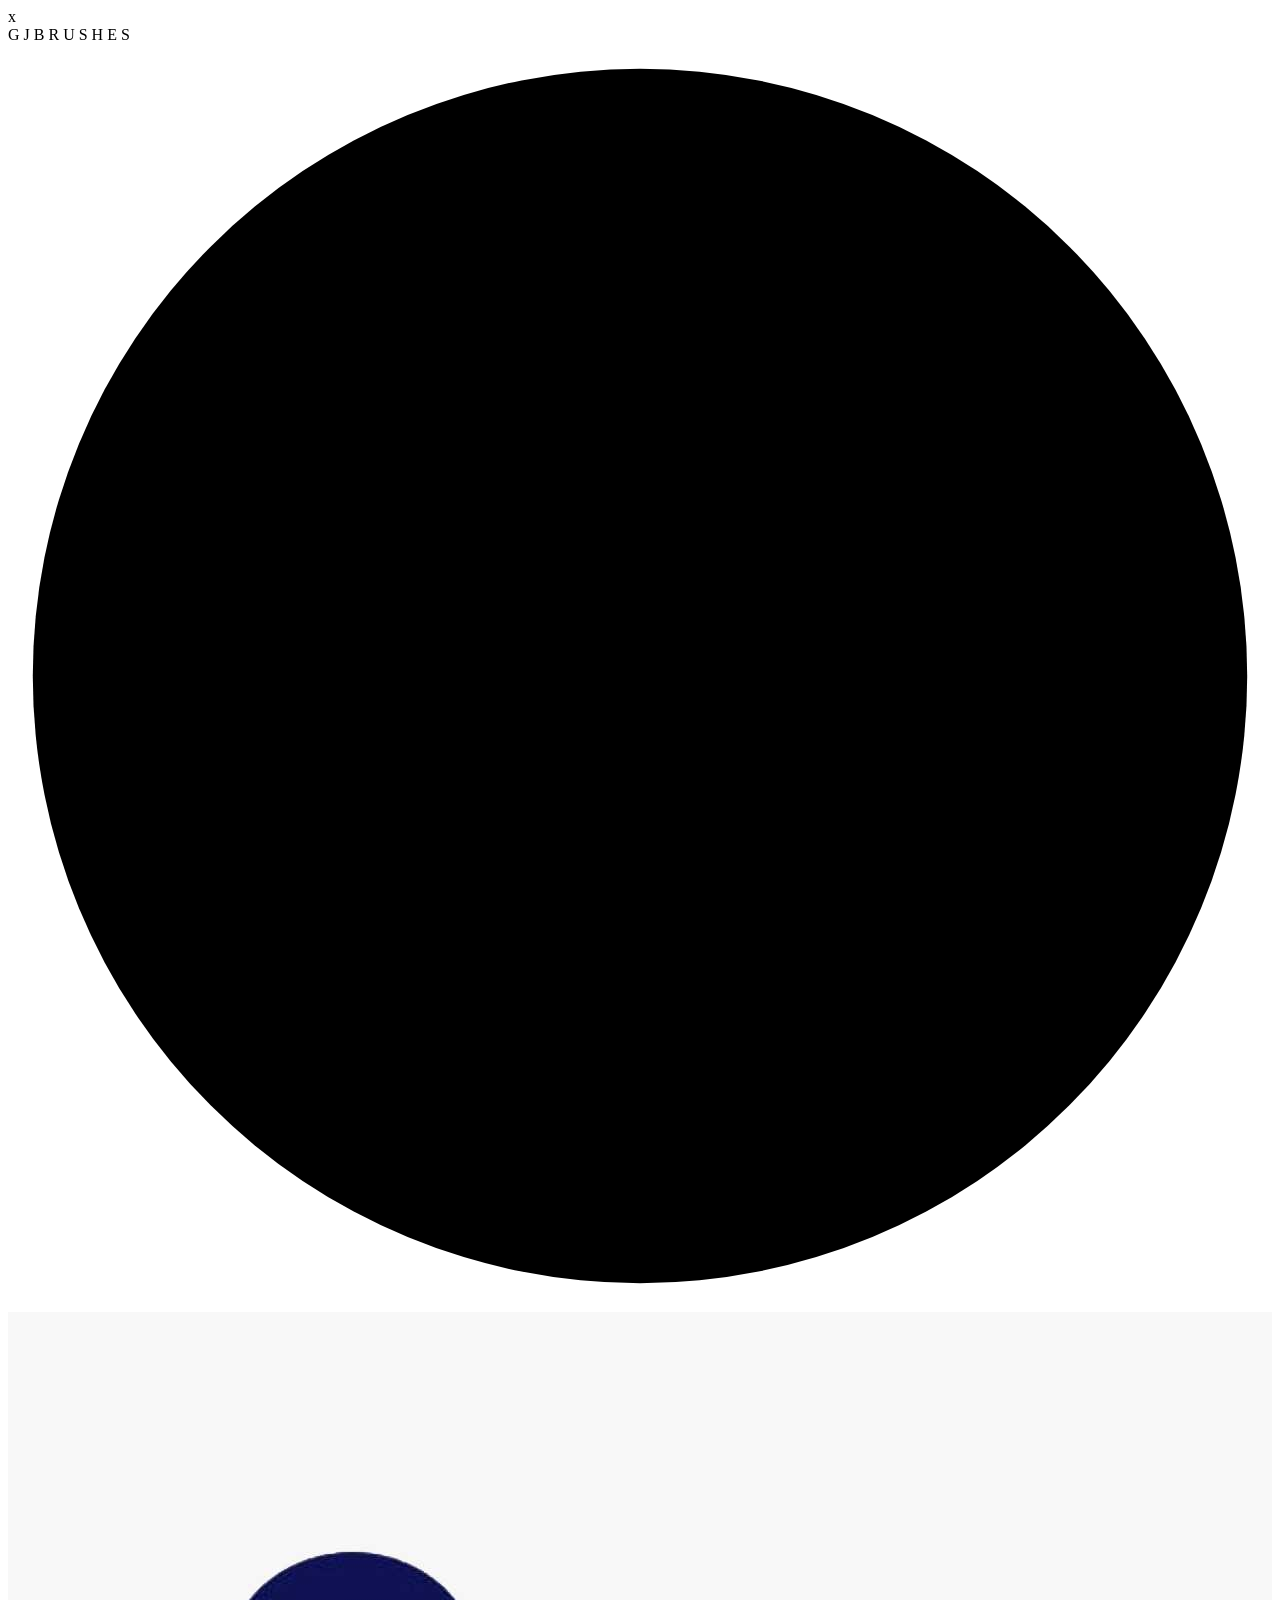
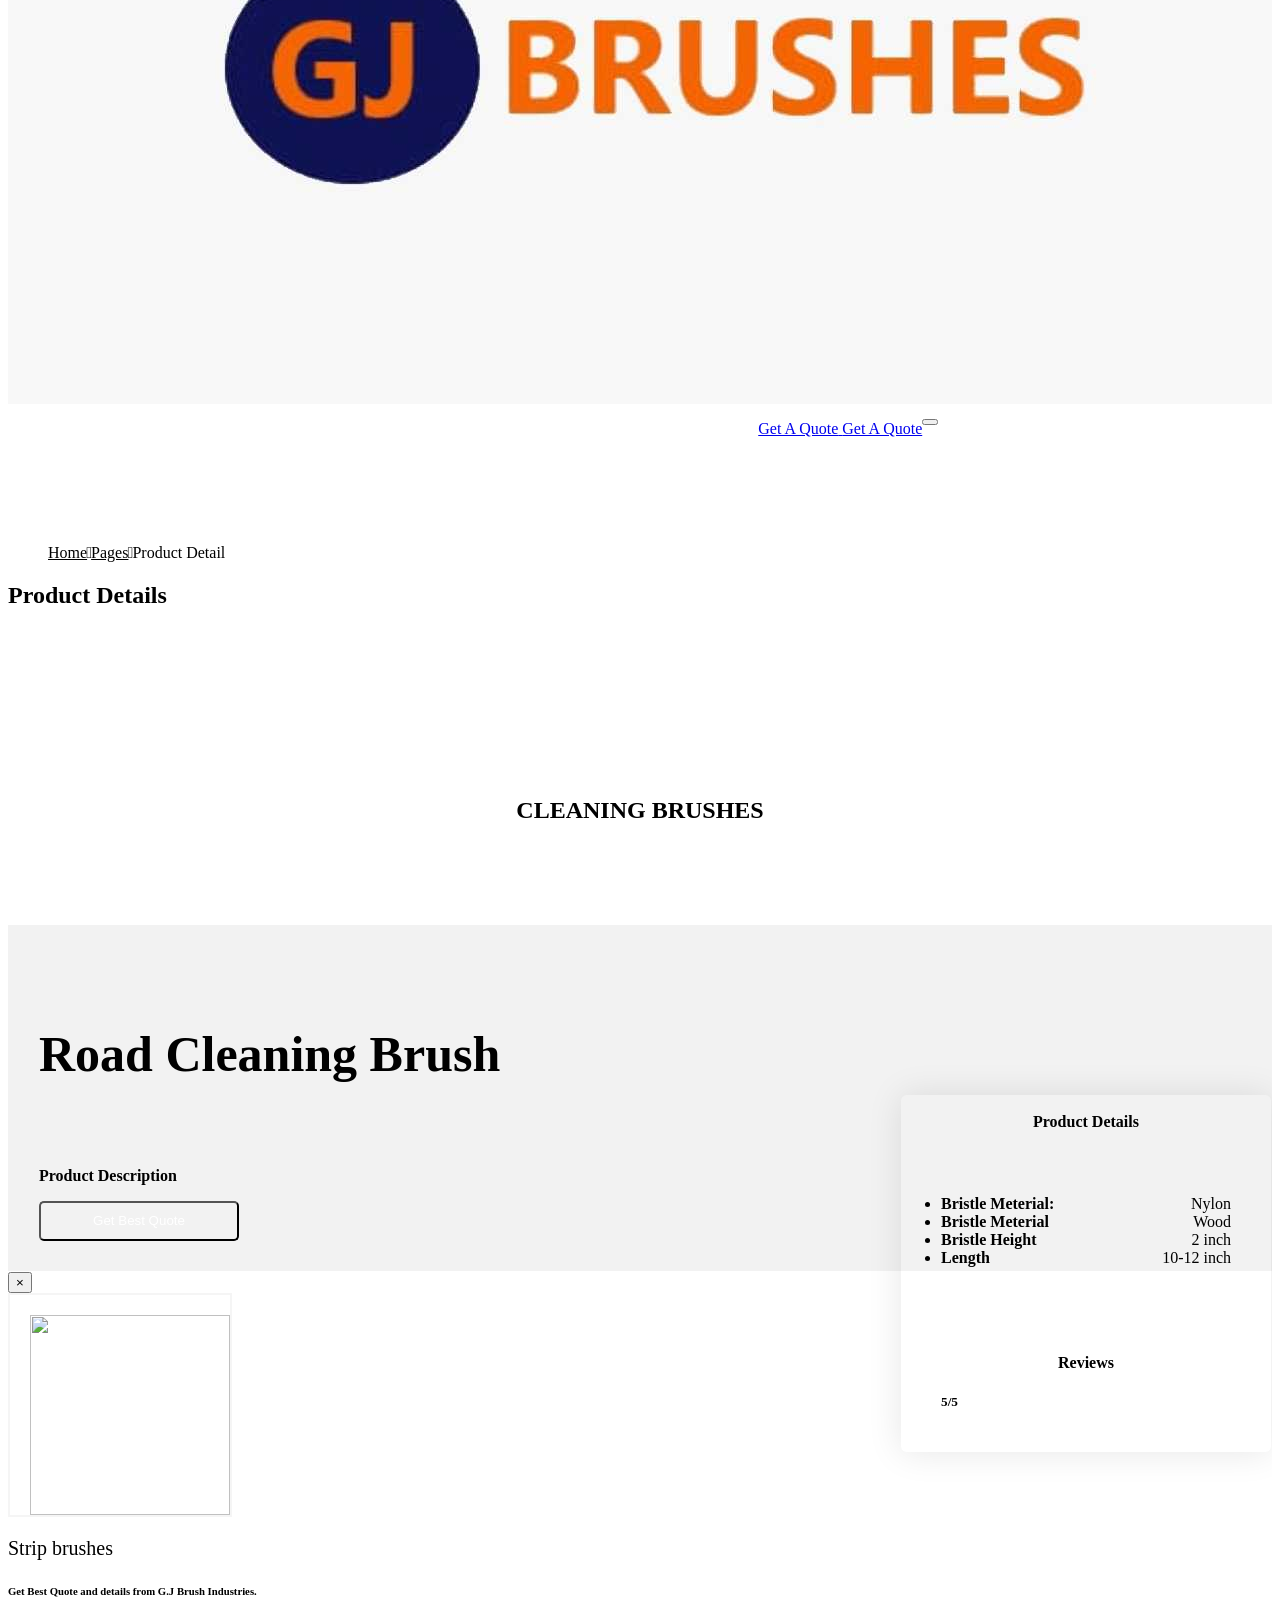
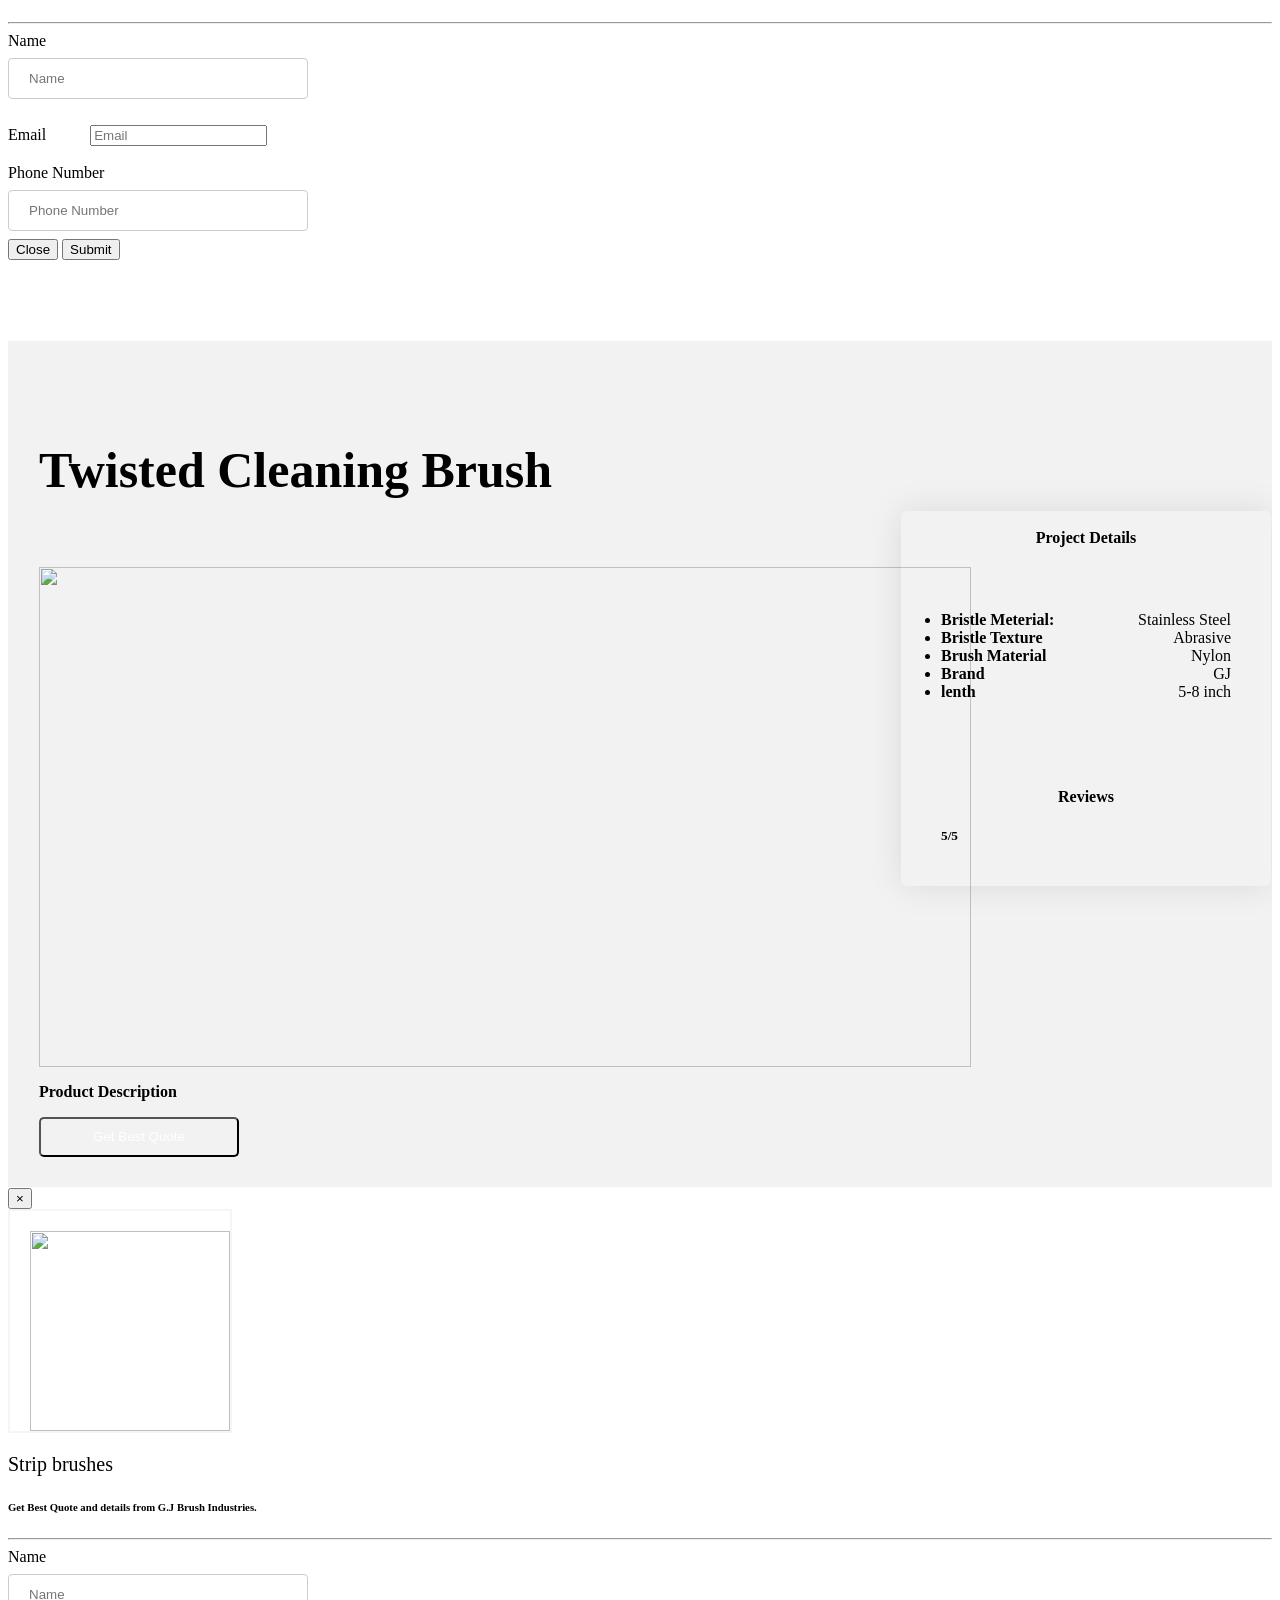
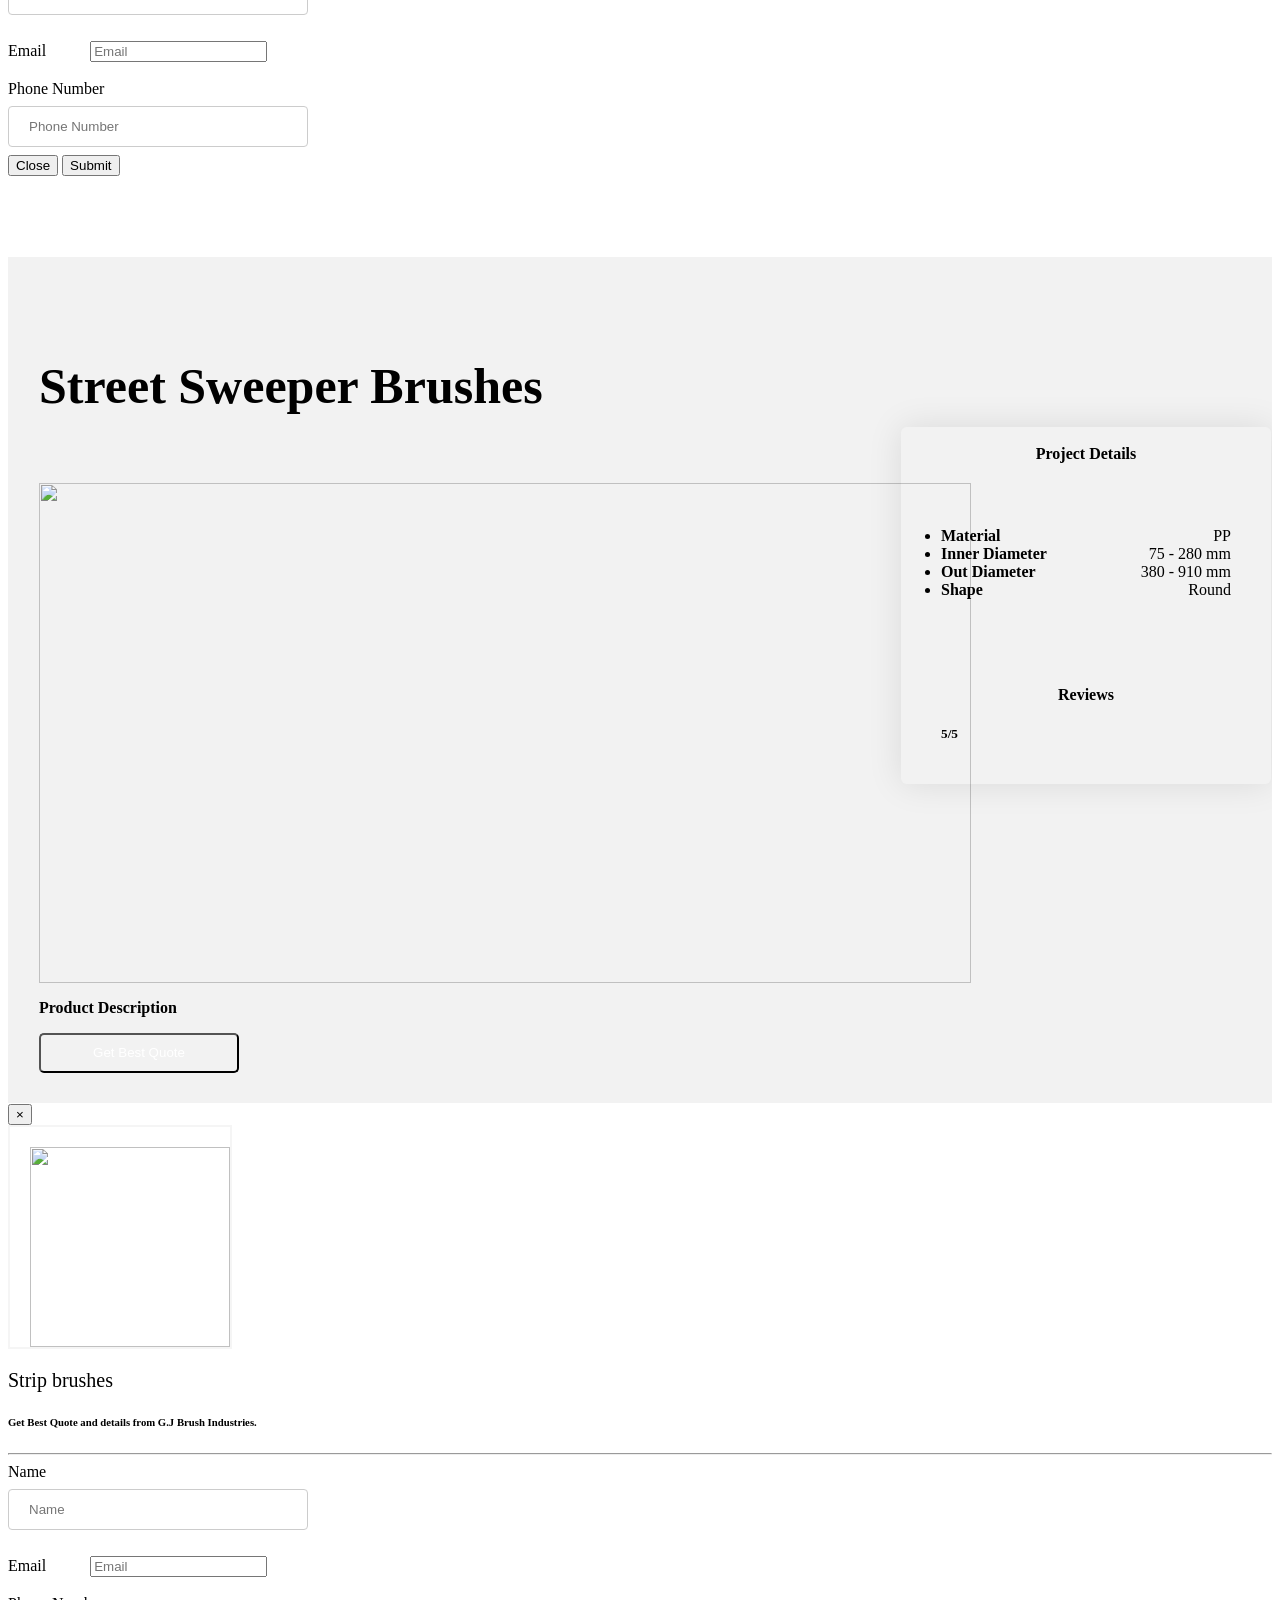
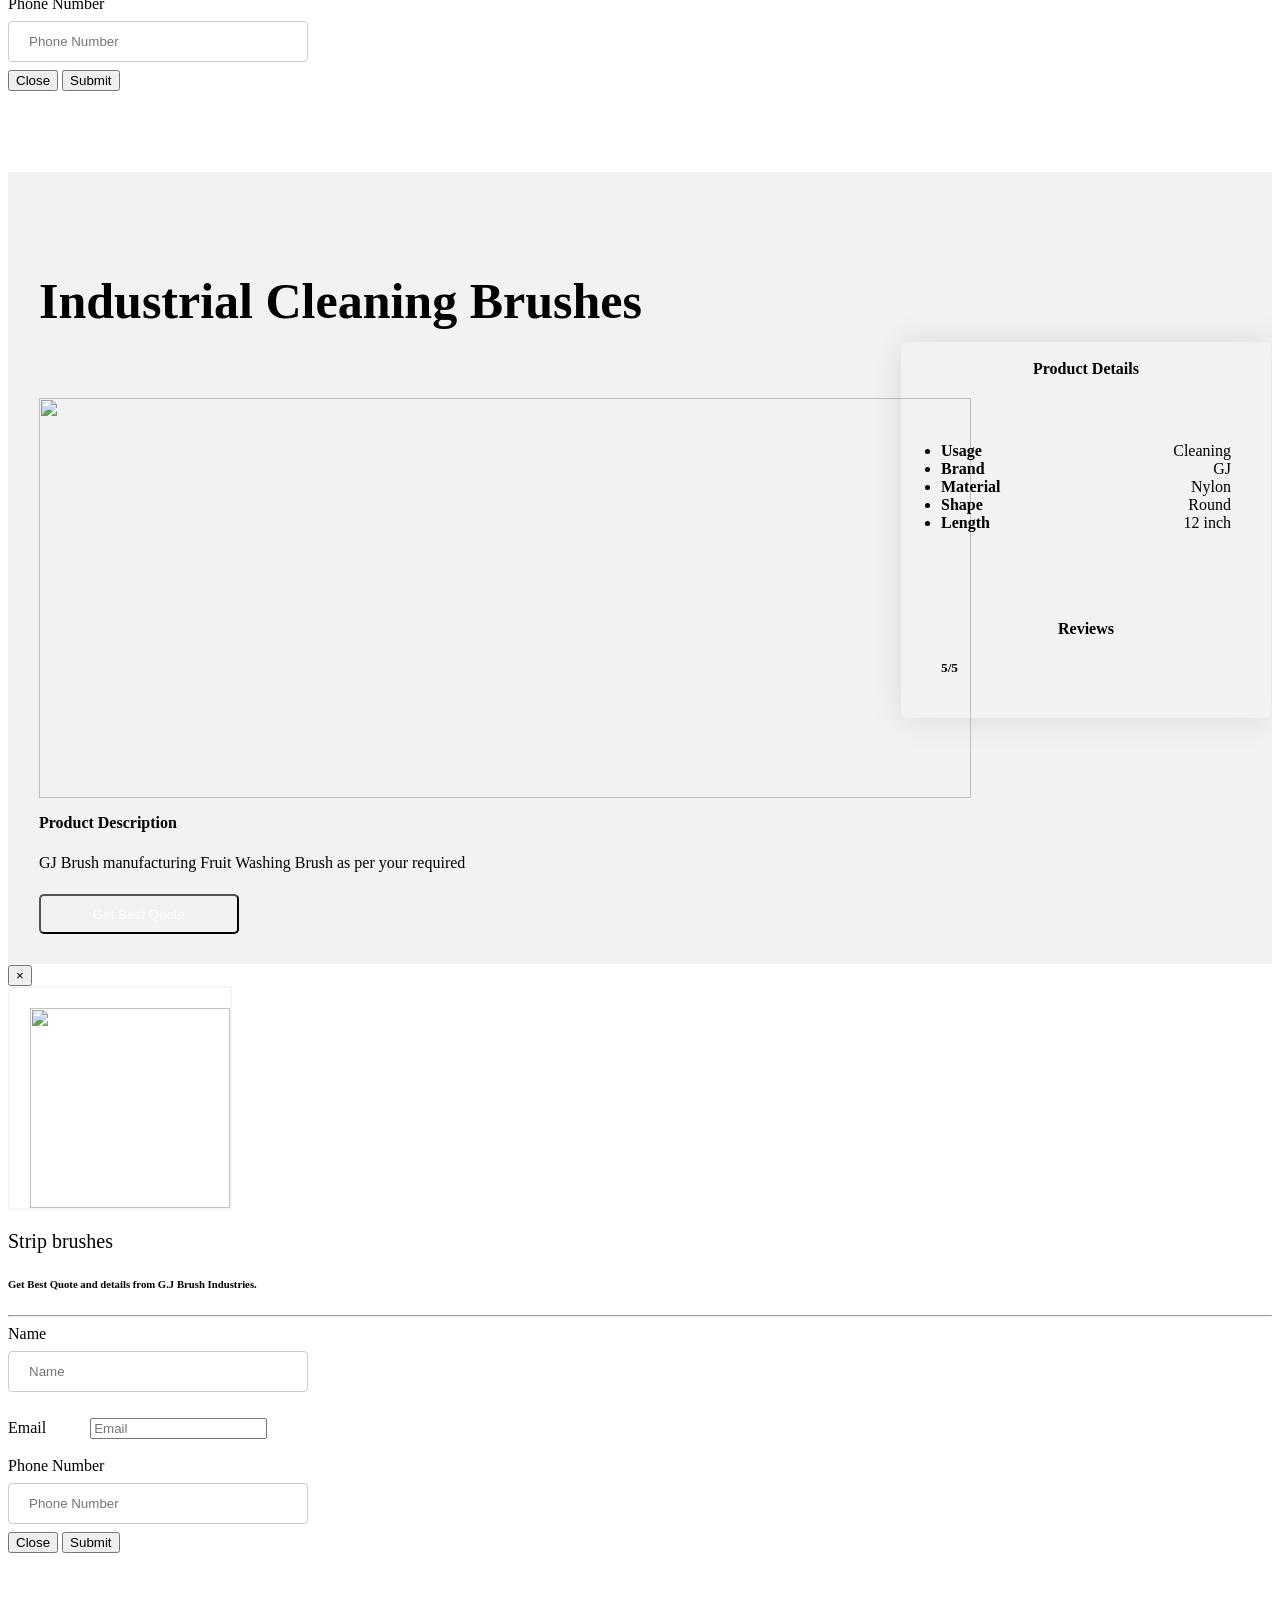
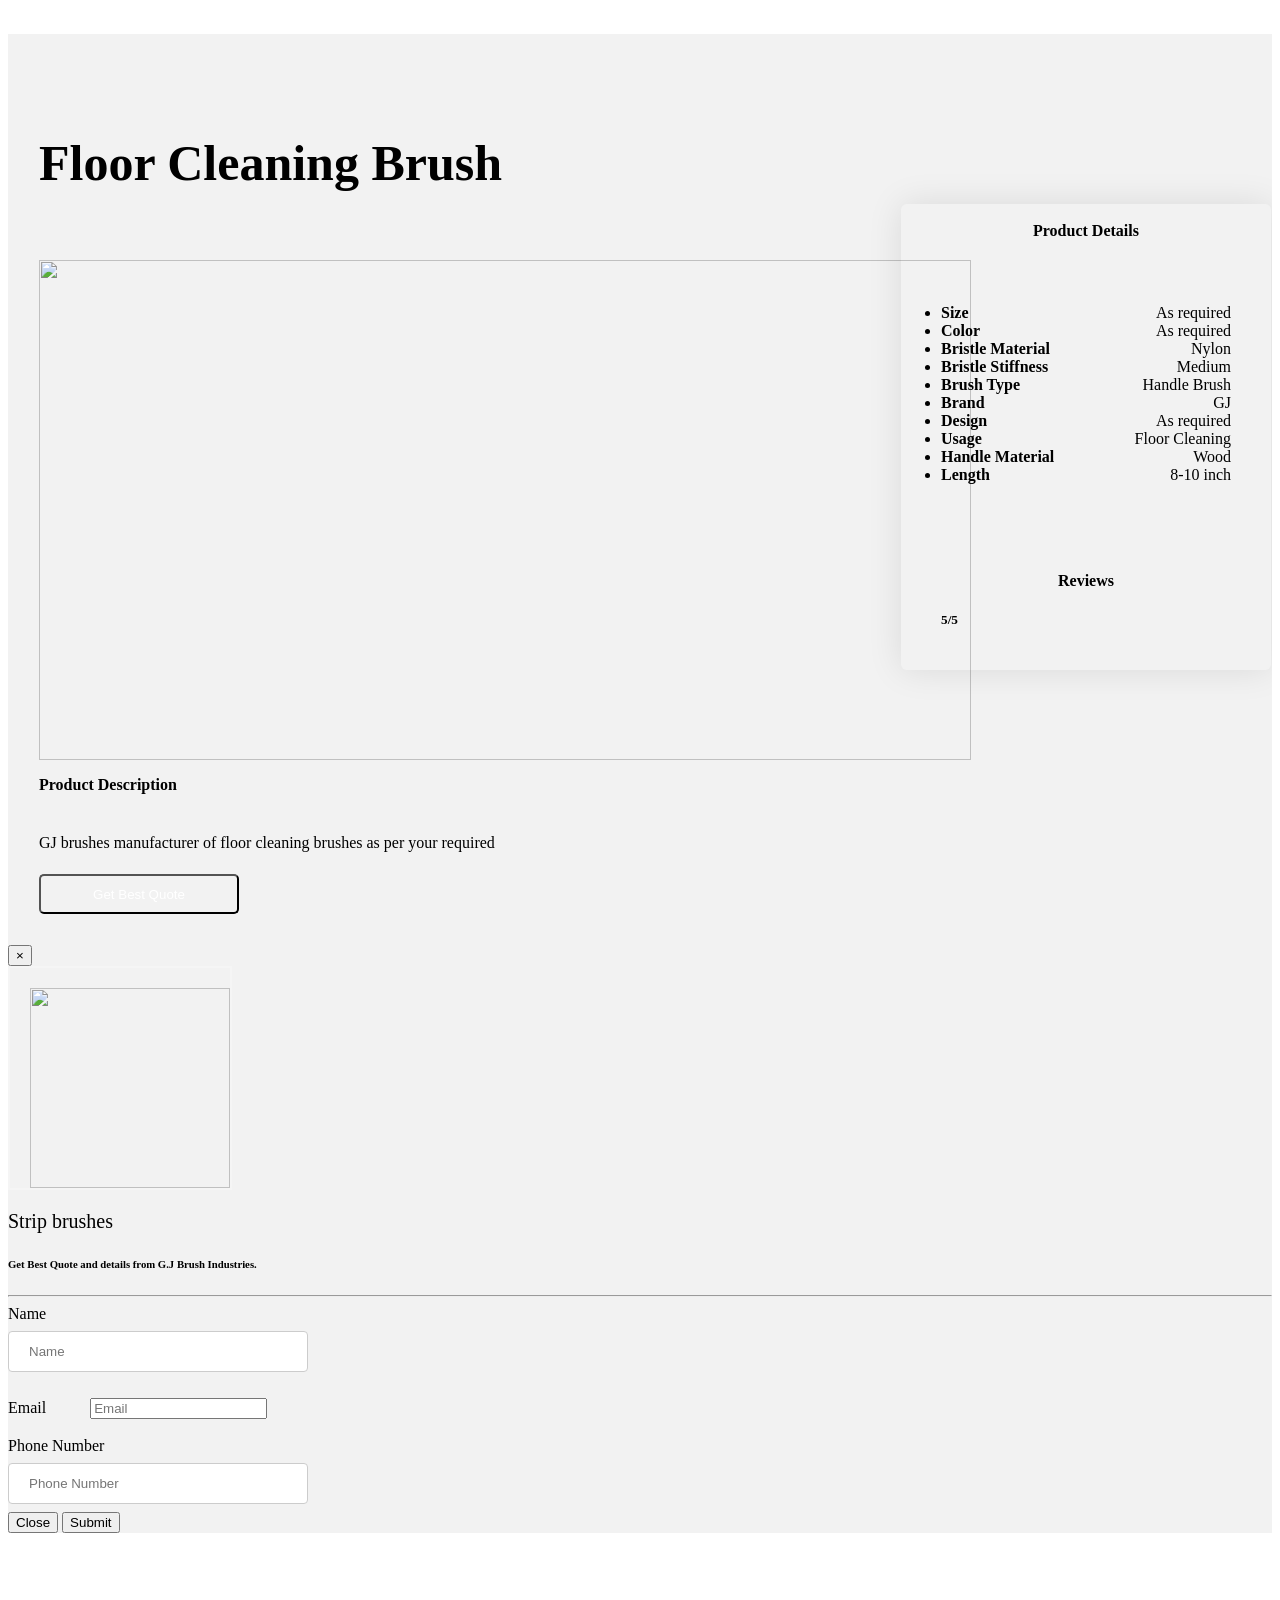
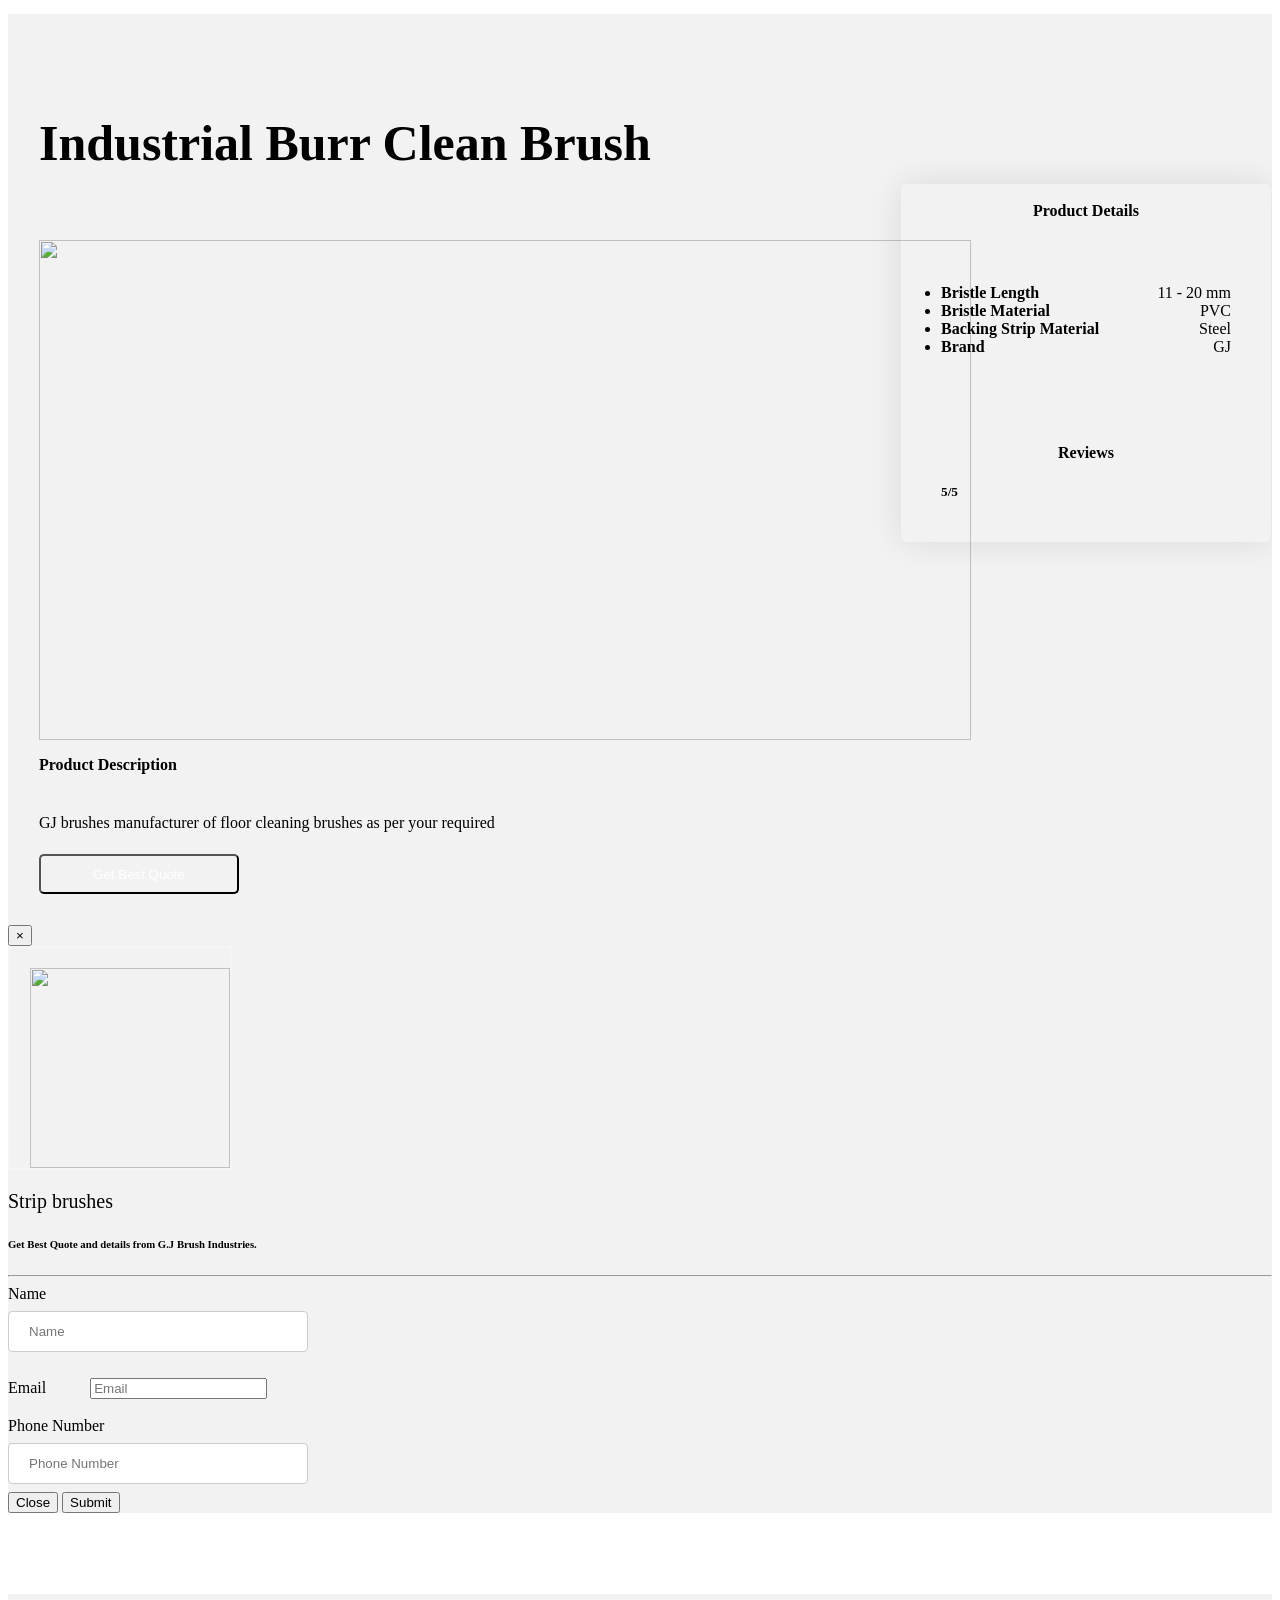
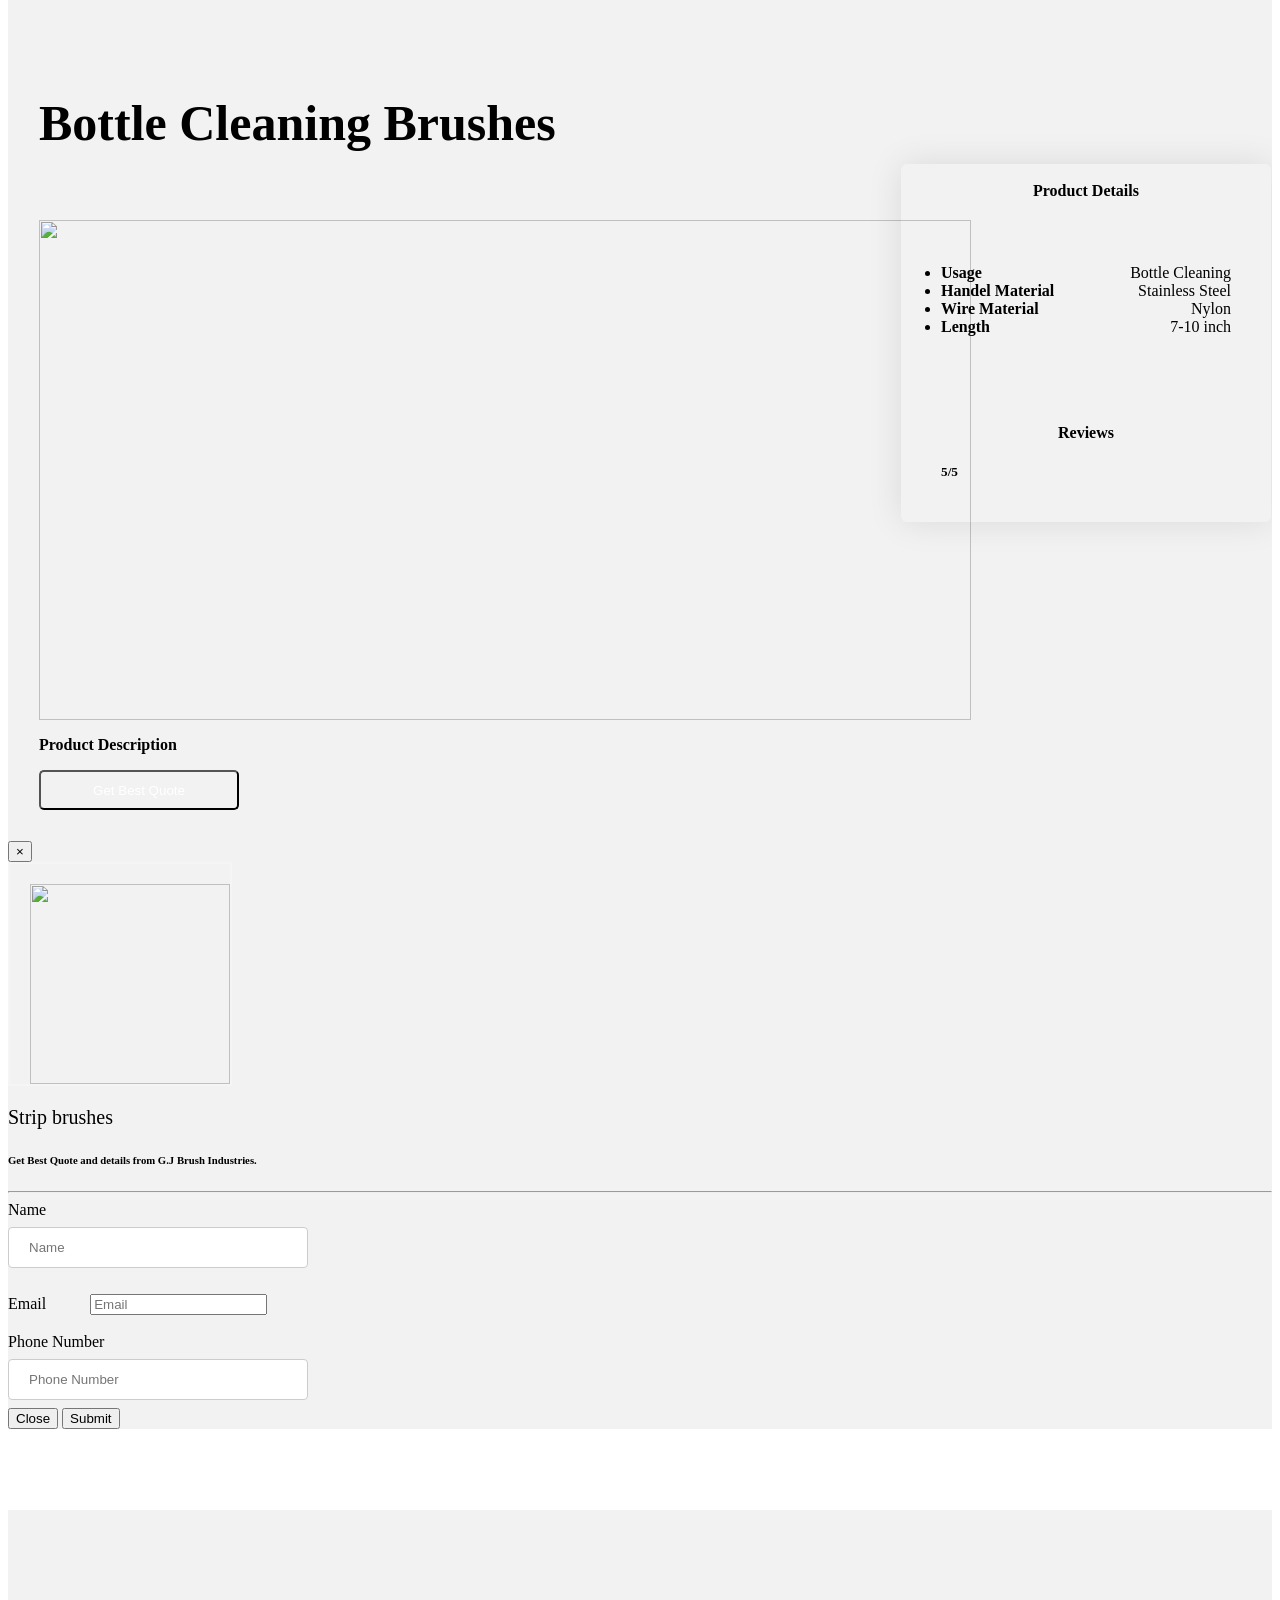
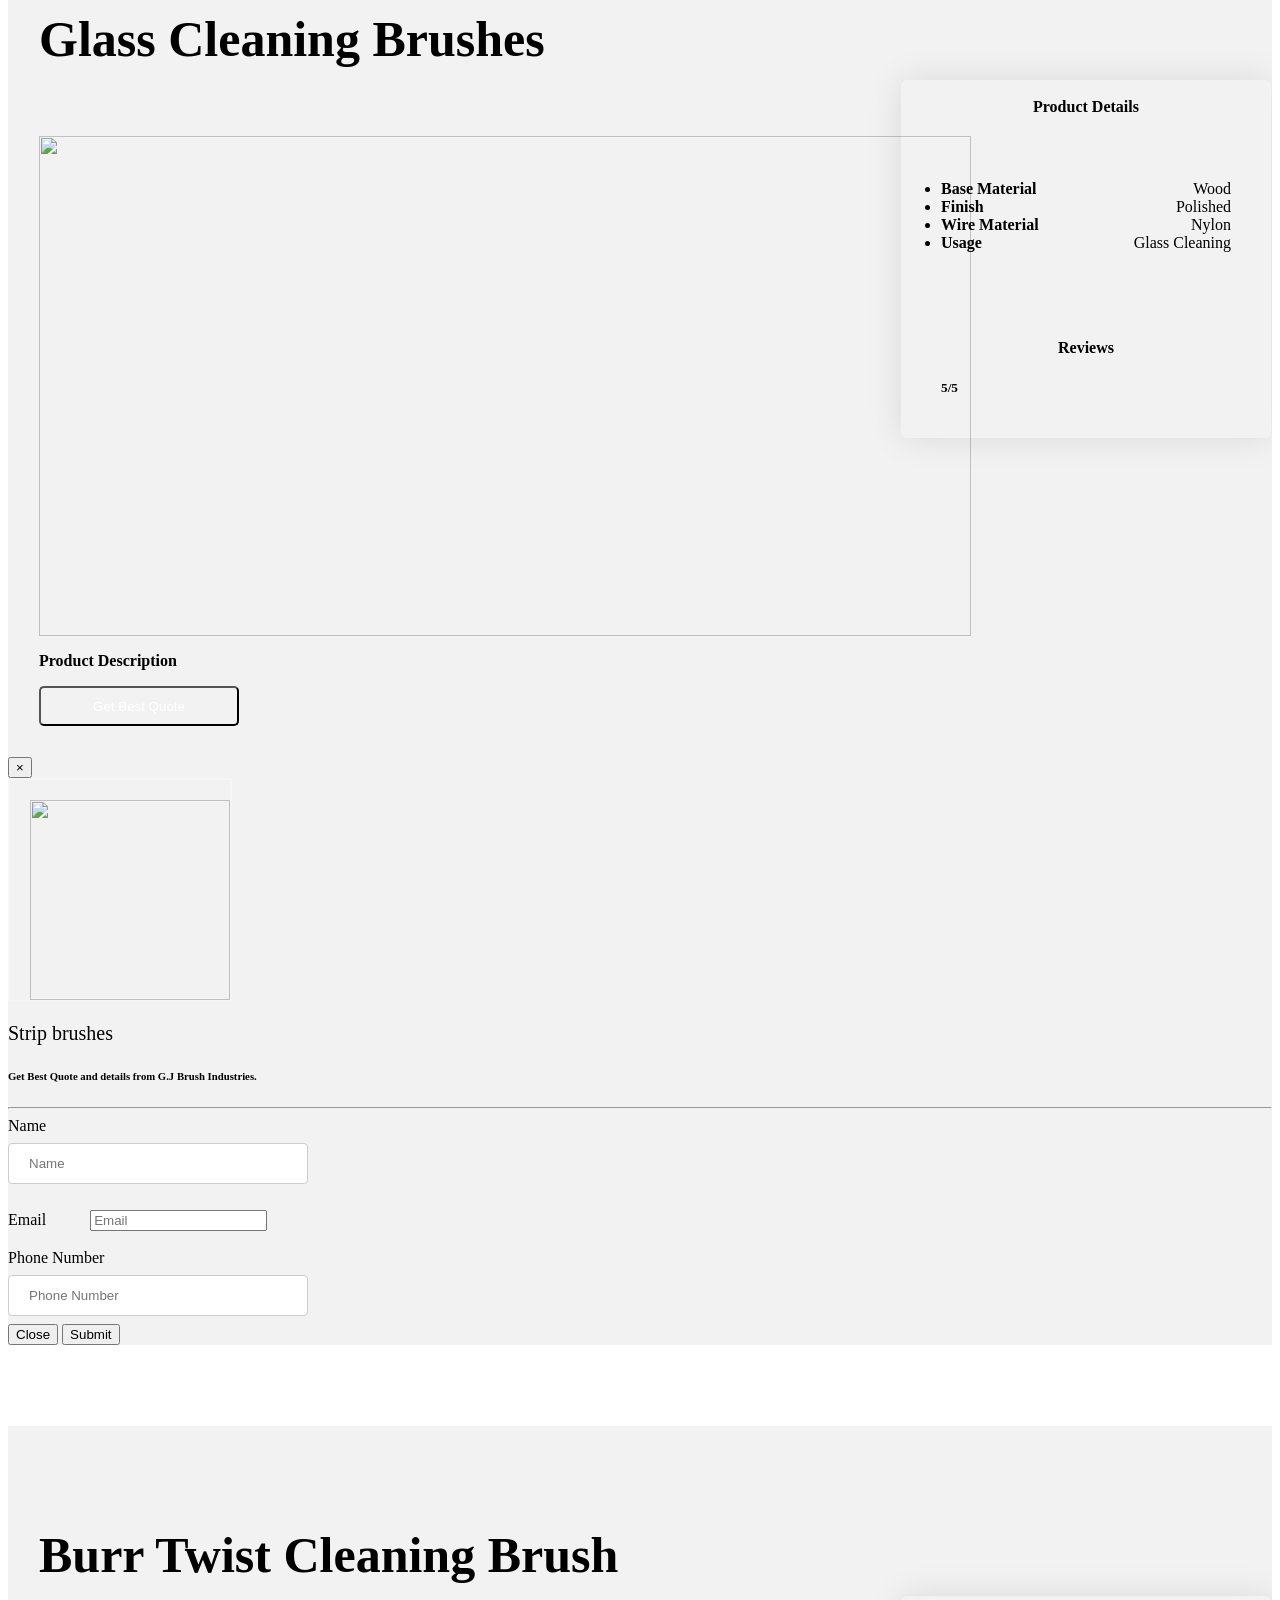
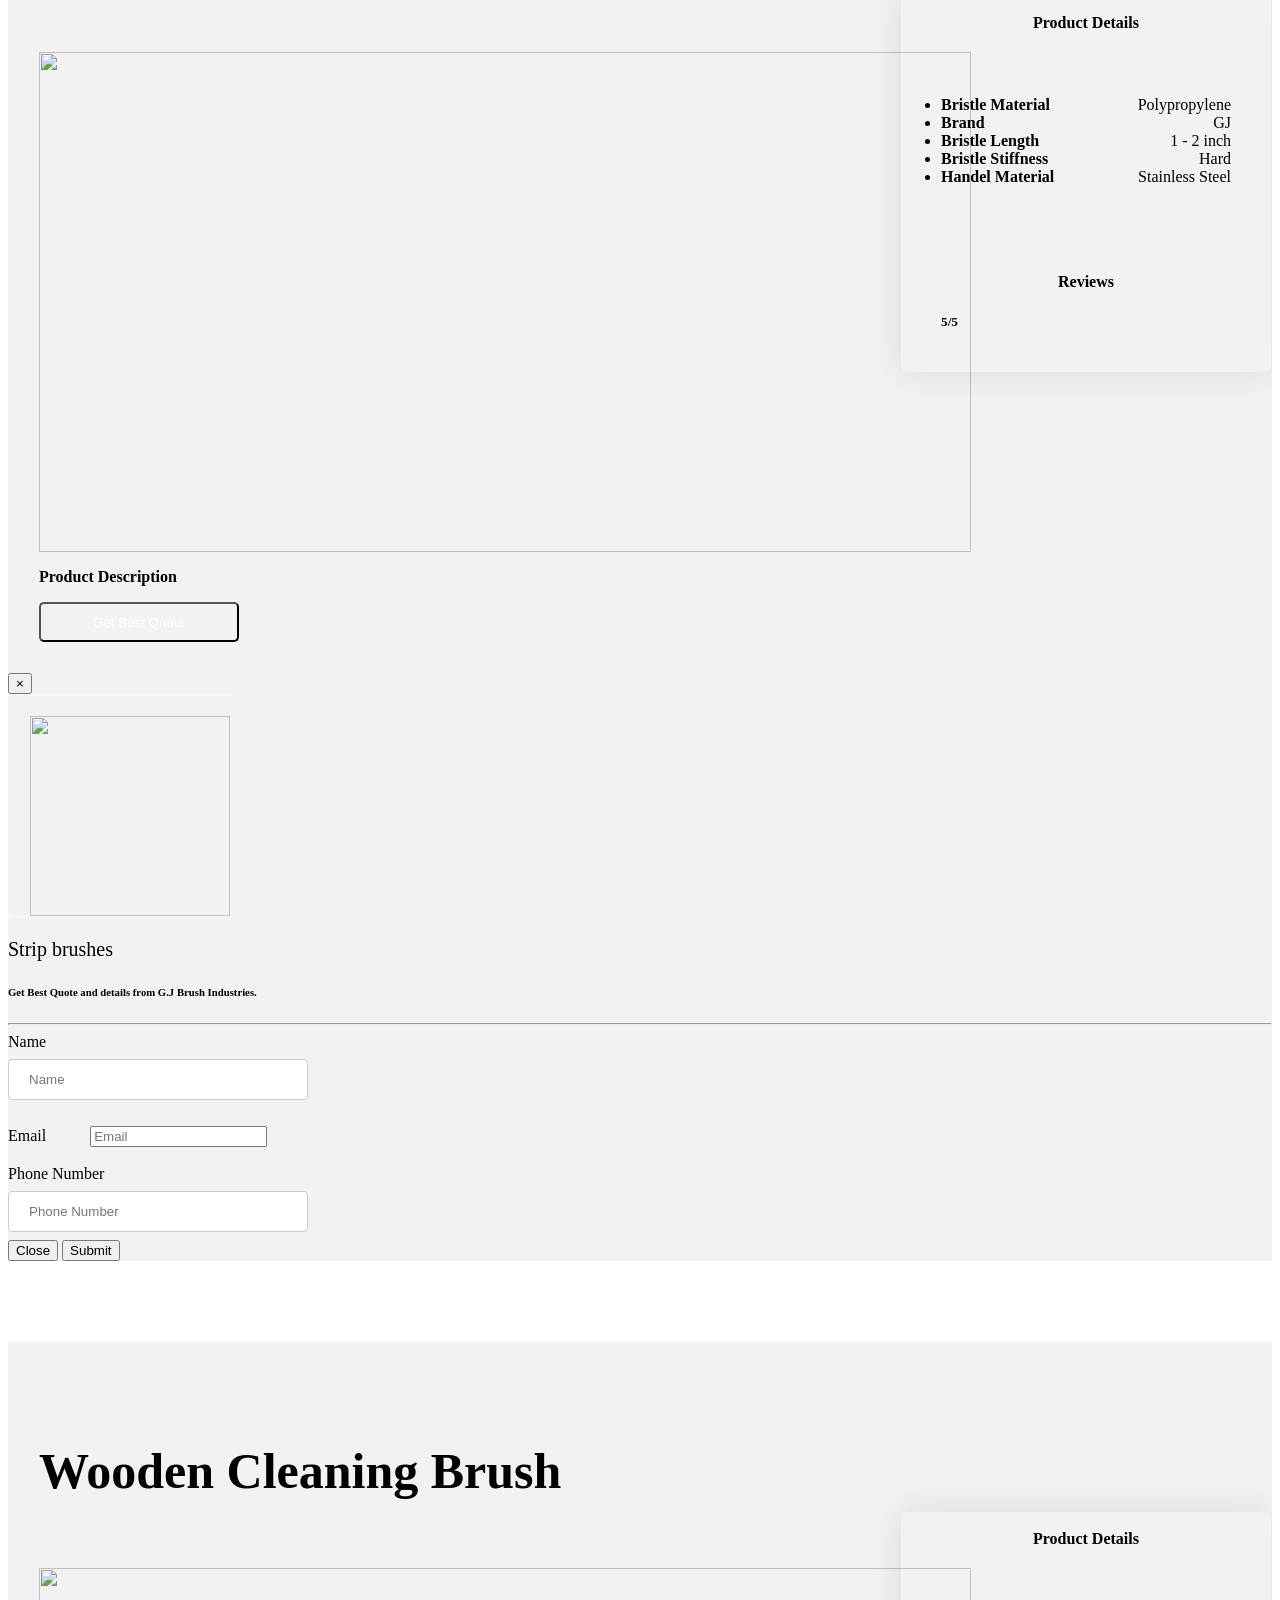
==== cleaning-brushes.html @ c8d65f79 "Merge pull request #1 from tamilanmkv/barath-aish-productdev Barath aish productdev" ====
<!DOCTYPE html>
<html>
<head>
<meta charset="utf-8">
<title>GJ Brushes-Cleaning Brushes</title>
<!-- Stylesheets -->
<link href="css/bootstrap.css" rel="stylesheet">
<link href="css/style.css" rel="stylesheet">
<link href="css/responsive.css" rel="stylesheet">

<link href="https://fonts.googleapis.com/css2?family=Roboto:wght@300;400;500;700;900&display=swap" rel="stylesheet">
<link href="https://fonts.googleapis.com/css2?family=Be+Vietnam+Pro:wght@100;200;300;400;500;600;700;800;900&display=swap" rel="stylesheet">
<link href="https://fonts.googleapis.com/css2?family=Poppins:wght@100;200;300;400;500;600;700;800;900&display=swap" rel="stylesheet">
<link href="https://fonts.googleapis.com/css2?family=Inter:wght@100;300;400;500;600;700;800;900&display=swap" rel="stylesheet">

<link rel="shortcut icon" href="images/favicon.png" type="image/x-icon">
<link rel="icon" href="images/favicon.png" type="image/x-icon">

<!-- Responsive -->
<meta http-equiv="X-UA-Compatible" content="IE=edge">
<meta name="viewport" content="width=device-width, initial-scale=1.0, maximum-scale=1.0, user-scalable=0">

</head>

<body>
<div class="cursor"></div>

<!-- PageWrapper -->
<div class="page-wrapper">
 	
	<!-- Preloader -->
	<div class="loader-wrap">
		<div class="preloader">
			<div class="preloader-close">x</div>
			<div id="handle-preloader" class="handle-preloader">
				<div class="animation-preloader">
					<div class="spinner"></div>
					<div class="txt-loading">
						<span data-text-preloader="G" class="letters-loading">
							G
						</span>
						<span data-text-preloader="J" class="letters-loading">
							J
						</span>
						<span data-text-preloader="B" class="letters-loading">
							B
						</span>
						<span data-text-preloader="R" class="letters-loading">
							R
						</span>
						<span data-text-preloader="U" class="letters-loading">
							U
						</span>
						<span data-text-preloader="S" class="letters-loading">
							S
						</span><span data-text-preloader="H" class="letters-loading">
							H
						</span>
                        </span><span data-text-preloader="E" class="letters-loading">
                            E
                       </span>
                     </span><span data-text-preloader="S" class="letters-loading">
                            S
                       </span>
					</div>
				</div>  
			</div>
		</div>
	</div>
	<!-- Preloader End -->
	
	<!-- scrollToTop start -->
	<div class="progress-wrap active-progress">
		<svg class="progress-circle svg-content" width="100%" height="100%" viewBox="-1 -1 102 102">
		<path d="M50,1 a49,49 0 0,1 0,98 a49,49 0 0,1 0,-98" style="transition: stroke-dashoffset 10ms linear 0s; stroke-dasharray: 307.919px, 307.919px; stroke-dashoffset: 228.265px;"></path>
		</svg>
	</div>
	<!-- scrollToTop end -->
	
 	<!-- Main Header / Header Style Three -->
	 <header class="main-header header-style-three">
    	
		<!-- Header Upper -->
        <div class="header-lower">
        	<div class="auto-container">
				<div class="inner-container d-flex justify-content-between align-items-center flex-wrap clearfix">
					
					<div class="pull-left logo-box">
                        <div class="logo gj-logo"><a href="index.html"><img src="images/GJbrushlogo.jpg" alt="" title="Industo"></a></div>
                    </div>
					
					<div class="nav-outer">
						<!-- Mobile Navigation Toggler -->
						<div class="mobile-nav-toggler"><span class="icon flaticon-menu-3"></span></div>
						<!-- Main Menu -->
						<nav class="main-menu navbar-expand-md">
							<div class="navbar-header">
								<!-- Toggle Button -->    	
								<button class="navbar-toggler" type="button" data-toggle="collapse" data-target="#navbarSupportedContent" aria-controls="navbarSupportedContent" aria-expanded="false" aria-label="Toggle navigation">
									<span class="icon-bar"></span>
									<span class="icon-bar"></span>
									<span class="icon-bar"></span>
								</button>
							</div>
							
							<div class="navbar-collapse collapse clearfix" id="navbarSupportedContent">
								<ul class="navigation clearfix">
									<li class="dropdown click-dropdown"><a data-url="/gj-brushes/gj-home.html" href="gj-home.html">Home</a>
										<ul>
											
										</ul>
									</li>
									<li class="dropdown click-dropdown"><a data-url="/gj-brushes/gj-about.html" href="gj-about.html">About Us</a>
										<ul>
								
										</ul>
									</li>
									<li class="dropdown click-dropdown"><a data-url="/gj-brushes/product-list.html" href="product-list.html">Our Products</a>
										<ul>
											<li><a href="Industrial-brushes.html">Industrial Brushes</a></li>
											<li><a href="roller-brushes.html">Roller Brushes</a></li>
											<li><a href="wire-brushes.html">Wire Brushes</a></li>
										</ul>
									</li>
									<!-- <li class="dropdown"><a href="#">Projects</a>
										<ul>
											<li><a href="project.html">Projects</a></li>
											<li><a href="project-detail.html">Projects Detail</a></li>
										</ul>
									</li> -->
									<li><a href="contact.html">Contact</a></li>
								</ul>
							</div>
						</nav>
					</div>
					<!-- Main Menu End-->
					<div class="outer-box clearfix">
						
						<!-- Btn Box -->
						<div class="btn-box">
							<a href="contact.html" class="theme-btn btn-style-eight clearfix">
								<span class="btn-wrap">
									<span class="text-one">Get A Quote</span>
									<span class="text-two">Get A Quote</span>
								</span>
								<span class="plus flaticon-plus"></span>
							</a>
						</div>
						
					</div>
					
				</div>
            </div>
        </div>
        <!--End Header Upper-->
        
		<!-- Sticky Header  -->
        <div class="sticky-header">
            <div class="auto-container clearfix">
                <!--Logo-->
                <div class="gj-logo pull-left">
                    <a href="index.html" title=""><img src="images/GJbrushlogo.jpg" alt="" title=""></a>
                </div>
                <!--Right Col-->
                <div class="pull-right">
                    <!-- Main Menu -->
                    <nav class="main-menu">
                        <!--Keep This Empty / Menu will come through Javascript-->
						
                    </nav><!-- Main Menu End-->
					
					<!-- Mobile Navigation Toggler -->
					<div class="mobile-nav-toggler"><span class="icon flaticon-menu-3"></span></div>
					
                </div>
            </div>
        </div><!-- End Sticky Menu -->
    
		<!-- Mobile Menu  -->
        <div class="mobile-menu">
            <div class="menu-backdrop"></div>
            <div class="close-btn"><span class="icon fa fa-close"></span></div>
            
            <nav class="menu-box">
                <div class="gj-logo"><a href="index.html"><img src="images/GJbrushlogo.jpg" alt="" title=""></a></div>
                <div class="menu-outer"><!--Here Menu Will Come Automatically Via Javascript / Same Menu as in Header--></div>
            </nav>
        </div><!-- End Mobile Menu -->
	
    </header>
    <!-- End Main Header -->
	
	<!-- Page Title -->
    <section class="page-title" style="background-image: url(/gj-brushes/images/DSC01889.jpg);"> 
        <div class="auto-container">
			<ul class="bread-crumb clearfix">
				<li><a href="index.html">Home</a></li>
				<li><a href="services.html">Pages</a></li>
				<li>Product  Detail</li>
			</ul>
			<h2>Product Details</h2>
        </div>
    </section>



       <br>
      <h2 class="brushes-heading">CLEANING BRUSHES</h2>

    <!-- End Page Title -->
	<!-- section 1 -->
	<!-- Project Detail Section -->
	<a id="road-cleaning-brush"></a>

    <div class="project-detail-section">
		<div class="full">
    	<div class="auto-container">

            <!-- industrial brushes -->
            <!-- Road Cleaning Brush  -->
			<!-- Upper Box  -->

           
            <div class="overall">
        	<div class="upper-box">
                <h3 class="brush-heading">Road Cleaning Brush  </h3>
				<br>
				<div class="image">
					<img  src="/gj-brushes/images/DSC00574.jpg" alt="" >
				</div>
				<!-- Info Box -->
				<div class="info-box">
					<div class="title">Product Details</div>
					<ul class="info-list">
						<li>Bristle Meterial:<span>Nylon</span></li>
						<li>Bristle Meterial <span>Wood</span></li>
						<li>Bristle Height<span>2 inch</span></li>
						<li>Length<span>10-12 inch</span></li>
					</ul>
					<div class="value-box">
						<h4>Reviews</h4>
						<div class="rating">
							<span class="fa fa-star"></span>
							<span class="fa fa-star"></span>
							<span class="fa fa-star"></span>
							<span class="fa fa-star"></span>
							<span class="fa fa-star"></span>
							<h5 class="review-rating">5/5</h5>
						</div>
					</div>
				</div>
			</div>

			<!-- End Upper Box -->
			
			<!-- Middle Box -->
        	<div class="middle-box">
				<h3>Product Description</h3>
				<p> </p>
				<button class="interest-button"  type="button" class="btn btn-primary" data-toggle="modal" data-target="#exampleModalCenter">Get Best Quote</button>
            </div>
                <div class="white-space"></div>										
		</div>
	</div>
</div>
<!-- Modal -->
<div class="modal fade" id="exampleModalCenter" tabindex="-1" role="dialog" aria-labelledby="exampleModalCenterTitle" aria-hidden="true">
	<div class="modal-dialog modal-dialog-centered" role="document">
	  <div class="modal-content">
		<div class="container">
			<div class="row">
			  <div class="col-sm">
				<div class="modal-header">
					
					<button type="button" class="close" data-dismiss="modal" aria-label="Close">
					  <span aria-hidden="true">&times;</span>
					</button>
				  </div>
				<div class="image-boder">
			   <img  class="im" src="/gj-brushes/images/DSC00574.jpg" width="200" height="200" border-redius="20" margin-top="40">
			 </div>
			   <p style="font-size:20px;">Strip brushes</p>
              </div>
			  <div class="col-sm">
				<h6>Get Best Quote  and details from G.J Brush Industries.</h6>
				<footer>
					<hr>
					<div class="container text-center">
					  <form action="" class="form-inline">
						<div class="form-group">
						  <label for="name">Name     &nbsp;  &nbsp;   &nbsp;    &nbsp;   &nbsp;   </label>
						  <input type="text" class="form-control" id="name" placeholder="Name" required="required">
						</div><br>
						<div class="form-group">
						  <label for="email">Email    &nbsp;    &nbsp;   &nbsp;    &nbsp;   &nbsp;  </label>
						  <input type="email" class="form-control" id="email" placeholder="Email" required="required">
						</div>
						<br>
						<div class="form-group">
						  <label for="phone_no">Phone Number   </label>
						  <input type="text" name="num" data-validation="number" data-validation-allowing="negative,number" input name="color" data-validation="number" datavalidation-ignore="$" required="required" class="form-control" id="phone_no" placeholder="Phone Number">
				   	</div>
					  </form>
					  <!--End form-->
				  
					</div>
					<!--End Container-->
		   </div>
		  </div>
		</div>
		<div class="modal-footer">
		  <button type="button" class="btn btn-secondary" data-dismiss="modal">Close</button>
		  <button type="button" class="btn btn-primary "id="submit" >Submit</button>
		</div>
	  </div>
	</div>
  </div>
</div>






<!-- End Page Title -->
	<!-- section 2 -->
	<!-- Project Detail Section -->
	<a id="twisted-cleaning-brush"></a>

    <div class="project-detail-section">
		<div class="full">
    	<div class="auto-container">

            <!-- Road Cleaning Brush  -->
			<!-- Upper Box  -->

           
            <div class="overall">
        	<div class="upper-box">
                <h3 class="brush-heading"> Twisted Cleaning Brush </h3>
				<br>
				<div class="image">
					<img src="/gj-brushes/images/DSC00497.jpg" alt="" width="870" height="500"/>
				</div>
				<!-- Info Box -->
				<div class="info-box">
					<div class="title">Project Details</div>
					<ul class="info-list">
						<li>Bristle Meterial:<span>Stainless Steel</span></li>
							<li>Bristle Texture	<span>Abrasive</span></li>
							<li>Brush Material<span>	Nylon</span></li>
							<li>Brand<span>GJ</span></li>
							<li>lenth<span>5-8 inch</span></li>
					</ul>
					<div class="value-box">
						<h4>Reviews</h4>
						
						<div class="rating">
							<span class="fa fa-star"></span>
							<span class="fa fa-star"></span>
							<span class="fa fa-star"></span>
							<span class="fa fa-star"></span>
							<span class="fa fa-star"></span>
							<h5 class="review-rating">5/5</h5>
						</div>
					</div>
				</div>
			</div>
			<!-- End Upper Box -->
			
			<!-- Middle Box -->
        	<div class="middle-box">
				<h3>Product Description</h3>
				<p> </p>
				<button class="interest-button"  type="button" class="btn btn-primary" data-toggle="modal" data-target="#exampleModalCenter">Get Best Quote</button>
            </div>
                <div class="white-space"></div>										
		</div>
	</div>
</div>
<!-- Modal -->
<div class="modal fade" id="exampleModalCenter" tabindex="-1" role="dialog" aria-labelledby="exampleModalCenterTitle" aria-hidden="true">
	<div class="modal-dialog modal-dialog-centered" role="document">
	  <div class="modal-content">
		<div class="container">
			<div class="row">
			  <div class="col-sm">
				<div class="modal-header">
					
					<button type="button" class="close" data-dismiss="modal" aria-label="Close">
					  <span aria-hidden="true">&times;</span>
					</button>
				  </div>
				<div class="image-boder">
			   <img  class="im" src="/images/DSC00497.jpg" width="200" height="200" border-redius="20" margin-top="40">
			 </div>
			   <p style="font-size:20px;">Strip brushes</p>
              </div>
			  <div class="col-sm">
				<h6>Get Best Quote  and details from G.J Brush Industries.</h6>
				<footer>
					<hr>
					<div class="container text-center">
					  <form action="" class="form-inline">
						<div class="form-group">
						  <label for="name">Name     &nbsp;  &nbsp;   &nbsp;    &nbsp;   &nbsp;   </label>
						  <input type="text" class="form-control" id="name" placeholder="Name" required="required">
						</div><br>
						<div class="form-group">
						  <label for="email">Email    &nbsp;    &nbsp;   &nbsp;    &nbsp;   &nbsp;  </label>
						  <input type="email" class="form-control" id="email" placeholder="Email" required="required">
						</div>
						<br>
						<div class="form-group">
						  <label for="phone_no">Phone Number   </label>
						  <input type="text" name="num" data-validation="number" data-validation-allowing="negative,number" input name="color" data-validation="number" datavalidation-ignore="$" required="required" class="form-control" id="phone_no" placeholder="Phone Number">
				   	</div>
					  </form>
					  <!--End form-->
				  
					</div>
					<!--End Container-->
		   </div>
		  </div>
		</div>
		<div class="modal-footer">
		  <button type="button" class="btn btn-secondary" data-dismiss="modal">Close</button>
		  <button type="button" class="btn btn-primary "id="submit" >Submit</button>
		</div>
	  </div>
	</div>
  </div>
</div>








<!-- End Page Title -->
	<!-- section 3 -->
	<!-- Project Detail Section -->
	<a id="street-sweeper-brush"></a>

    <div class="project-detail-section">
		<div class="full">
    	<div class="auto-container">

            <!-- Road Cleaning Brush  -->
			<!-- Upper Box  -->

           
            <div class="overall">
        	<div class="upper-box">
                <h3 class="brush-heading">Street Sweeper Brushes</h3>
				<br>
				<div class="image">
					
				<img src="/gj-brushes/images/DSC01201.jpg" alt="" width="870" height="500"/>
            </div>
            <!-- Info Box -->
            <div class="info-box">
                <div class="title">Project Details</div>
                <ul class="info-list">
                    <li> Material<span>PP</span></li>
                        <li>Inner Diameter<span>75 - 280 mm</span></li>
						<li>Out Diameter<span>380 - 910 mm</span></li>
						<li>Shape<span> Round</span></li>
                </ul>
                <div class="value-box">
					<h4>Reviews</h4>
                    <div class="rating">
                        <span class="fa fa-star"></span>
                        <span class="fa fa-star"></span>
                        <span class="fa fa-star"></span>
                        <span class="fa fa-star"></span>
                        <span class="fa fa-star"></span>
						<h5 class="review-rating">5/5</h5>
                    </div>
                </div>
            </div>
        </div>
			<!-- End Upper Box -->
			
			<!-- Middle Box -->
        	<div class="middle-box">
				<h3>Product Description</h3>
				<p> </p>
				<button class="interest-button"  type="button" class="btn btn-primary" data-toggle="modal" data-target="#exampleModalCenter">Get Best Quote</button>
            </div>
                <div class="white-space"></div>										
		</div>
	</div>
</div>
<!-- Modal -->
<div class="modal fade" id="exampleModalCenter" tabindex="-1" role="dialog" aria-labelledby="exampleModalCenterTitle" aria-hidden="true">
	<div class="modal-dialog modal-dialog-centered" role="document">
	  <div class="modal-content">
		<div class="container">
			<div class="row">
			  <div class="col-sm">
				<div class="modal-header">
					
					<button type="button" class="close" data-dismiss="modal" aria-label="Close">
					  <span aria-hidden="true">&times;</span>
					</button>
				  </div>
				<div class="image-boder">
			   <img  class="im" src="/gj-brushes/images/DSC01201.jpg" width="200" height="200" border-redius="20" margin-top="40">
			 </div>
			   <p style="font-size:20px;">Strip brushes</p>
              </div>
			  <div class="col-sm">
				<h6>Get Best Quote  and details from G.J Brush Industries.</h6>
				<footer>
					<hr>
					<div class="container text-center">
					  <form action="" class="form-inline">
						<div class="form-group">
						  <label for="name">Name     &nbsp;  &nbsp;   &nbsp;    &nbsp;   &nbsp;   </label>
						  <input type="text" class="form-control" id="name" placeholder="Name" required="required">
						</div><br>
						<div class="form-group">
						  <label for="email">Email    &nbsp;    &nbsp;   &nbsp;    &nbsp;   &nbsp;  </label>
						  <input type="email" class="form-control" id="email" placeholder="Email" required="required">
						</div>
						<br>
						<div class="form-group">
						  <label for="phone_no">Phone Number   </label>
						  <input type="text" name="num" data-validation="number" data-validation-allowing="negative,number" input name="color" data-validation="number" datavalidation-ignore="$" required="required" class="form-control" id="phone_no" placeholder="Phone Number">
				   	</div>
					  </form>
					  <!--End form-->
				  
					</div>
					<!--End Container-->
		   </div>
		  </div>
		</div>
		<div class="modal-footer">
		  <button type="button" class="btn btn-secondary" data-dismiss="modal">Close</button>
		  <button type="button" class="btn btn-primary "id="submit" >Submit</button>
		</div>
	  </div>
	</div>
  </div>
</div>





<!-- End Page Title -->
	<!-- section 4 -->
	<!-- Project Detail Section -->
	<a id="industrial-cleaning-brush"></a>

    <div class="project-detail-section">
		<div class="full">
    	<div class="auto-container">

            <!-- Road Cleaning Brush  -->
		<!-- Upper Box  -->
    
		<div class="overall">
			<div class="upper-box">
				<h3 class="brush-heading">Industrial Cleaning Brushes</h3>
				<br>
				<div class="image">
					<img  src="/gj-brushes/images/DSC01163.jpg" alt="" width="870" height="400">
				</div>
				<!-- Info Box -->
				<div class="info-box">
					<div class="title">Product Details</div>
					<ul class="info-list">
						<li>Usage <span>Cleaning</span></li>
						<li>Brand<span>	GJ</span></li>
						<li>  Material<span> 	Nylon</span></li>
						<li> Shape<span>  	Round</span></li>
						<li>    Length	<span>12 inch</span></li>
						
					</ul>
					<div class="value-box">
						<h4>Reviews</h4>
						<div class="rating">
							<span class="fa fa-star"></span>
							<span class="fa fa-star"></span>
							<span class="fa fa-star"></span>
							<span class="fa fa-star"></span>
							<span class="fa fa-star"></span>
							<h5 class="review-rating">5/5</h5>
						</div>
					</div>
				</div>
			</div>
	
			<!-- End Upper Box -->
			
			<!-- Middle Box -->
			<div class="middle-box">
				<h3>Product Description</h3>
				<p> GJ Brush manufacturing Fruit Washing Brush as per your required</p>
				<button class="interest-button"  type="button" class="btn btn-primary" data-toggle="modal" data-target="#exampleModalCenter-1">Get Best Quote</button>
            </div>
                <div class="white-space"></div>										
		</div>
	</div>
</div>
<!-- Modal -->
<div class="modal fade" id="exampleModalCenter" tabindex="-1" role="dialog" aria-labelledby="exampleModalCenterTitle" aria-hidden="true">
	<div class="modal-dialog modal-dialog-centered" role="document">
	  <div class="modal-content">
		<div class="container">
			<div class="row">
			  <div class="col-sm">
				<div class="modal-header">
					
					<button type="button" class="close" data-dismiss="modal" aria-label="Close">
					  <span aria-hidden="true">&times;</span>
					</button>
				  </div>
				<div class="image-boder">
			   <img  class="im" src="/gj-brushes/images/DSC01237.jpg" width="200" height="200" border-redius="20" margin-top="40">
			 </div>
			   <p style="font-size:20px;">Strip brushes</p>
              </div>
			  <div class="col-sm">
				<h6>Get Best Quote  and details from G.J Brush Industries.</h6>
				<footer>
					<hr>
					<div class="container text-center">
					  <form action="" class="form-inline">
						<div class="form-group">
						  <label for="name">Name     &nbsp;  &nbsp;   &nbsp;    &nbsp;   &nbsp;   </label>
						  <input type="text" class="form-control" id="name" placeholder="Name" required="required">
						</div><br>
						<div class="form-group">
						  <label for="email">Email    &nbsp;    &nbsp;   &nbsp;    &nbsp;   &nbsp;  </label>
						  <input type="email" class="form-control" id="email" placeholder="Email" required="required">
						</div>
						<br>
						<div class="form-group">
						  <label for="phone_no">Phone Number   </label>
						  <input type="text" name="num" data-validation="number" data-validation-allowing="negative,number" input name="color" data-validation="number" datavalidation-ignore="$" required="required" class="form-control" id="phone_no" placeholder="Phone Number">
				   	</div>
					  </form>
					  <!--End form-->
				  
					</div>
					<!--End Container-->
		   </div>
		  </div>
		</div>
		<div class="modal-footer">
		  <button type="button" class="btn btn-secondary" data-dismiss="modal">Close</button>
		  <button type="button" class="btn btn-primary "id="submit" >Submit</button>
		</div>
	  </div>
	</div>
  </div>
</div>











<!-- section 5 -->
<!-- Floor Cleaning Brush -->
<!-- Project Detail Section -->
<a id="floor-cleaning-brush"></a>

    <div class="project-detail-section">
		<div class="full">
    	<div class="auto-container">
		
		<!-- Floor Cleaning Brush -->
		<!-- Upper Box  -->

		<div class="overall">
		<div class="upper-box">
			<h3 class="brush-heading">Floor Cleaning Brush</h3>
			<br>
			<div class="image">
				<img  src="/gj-brushes/images/DSC00574.jpg" alt="" width="870" height="500">
			</div>
			<!-- Info Box -->
			<div class="info-box">
				<div class="title">Product Details</div>
				<ul class="info-list">
					<li>Size<span>As required</span></li>
					<li>Color<span>As required</span></li>
					<li> Bristle Material<span>Nylon</span></li>
					<li>Bristle Stiffness	<span>  Medium</span></li>
					<li>Brush Type<span>Handle Brush</span></li>
					<li>Brand<span>GJ</span></li>
                    <li>Design	<span>  As required</span></li>
                    <li>Usage<span>Floor Cleaning</span></li>
                    <li>  Handle Material		<span> Wood</span></li>	
                    <li> Length<span> 8-10 inch</span></li>	

				</ul>
				<div class="value-box">
					<h4>Reviews</h4>
					<div class="rating">
						<span class="fa fa-star"></span>
						<span class="fa fa-star"></span>
						<span class="fa fa-star"></span>
						<span class="fa fa-star"></span>
						<span class="fa fa-star"></span>
						<h5 class="review-rating">5/5</h5>
					</div>
				</div>
			</div>
		</div>

		<!-- End Upper Box -->
		
		<!-- Middle Box -->
		<div class="middle-box">
			<h3>Product Description</h3>
			<br>
			<p> GJ brushes manufacturer of floor cleaning brushes as per your required
                </p>
				<button class="interest-button"  type="button" class="btn btn-primary" data-toggle="modal" data-target="#exampleModalCenter-1">Get Best Quote</button>
		</div>
			<div class="white-space"></div>
							
	</div>
</div>
<!-- Modal -->
<div class="modal fade" id="exampleModalCenter-1" tabindex="-1" role="dialog" aria-labelledby="exampleModalCenterTitle" aria-hidden="true">
	<div class="modal-dialog modal-dialog-centered" role="document">
	  <div class="modal-content">
		<div class="container">
			<div class="row">
			  <div class="col-sm">
				<div class="modal-header">
					
					<button type="button" class="close" data-dismiss="modal" aria-label="Close">
					  <span aria-hidden="true">&times;</span>
					</button>
				  </div>
				<div class="image-boder">
			   <img  class="im" src="/gj-brushes/images/DSC00574.jpg" width="200" height="200" border-redius="20" margin-top="40">
			 </div>
			   <p style="font-size:20px;">Strip brushes</p>
              </div>
			  <div class="col-sm">
				<h6>Get Best Quote  and details from G.J Brush Industries.</h6>
				<footer>
					<hr>
					<div class="container text-center">
					  <form action="" class="form-inline">
						<div class="form-group">
						  <label for="name">Name     &nbsp;  &nbsp;   &nbsp;    &nbsp;   &nbsp;   </label>
						  <input type="text" class="form-control" id="name" placeholder="Name" required="required">
						</div><br>
						<div class="form-group">
						  <label for="email">Email    &nbsp;    &nbsp;   &nbsp;    &nbsp;   &nbsp;  </label>
						  <input type="email" class="form-control" id="email" placeholder="Email" required="required">
						</div>
						<br>
						<div class="form-group">
						  <label for="phone_no">Phone Number   </label>
						  <input type="text" name="num" data-validation="number" data-validation-allowing="negative,number" input name="color" data-validation="number" datavalidation-ignore="$" required="required" class="form-control" id="phone_no" placeholder="Phone Number">
				  
						</div>
					  </form>
					  <!--End form-->
				  
					</div>
					<!--End Container-->
			
				</div>
			</div>
		  </div>
		  <div class="modal-footer">
			<button type="button" class="btn btn-secondary" data-dismiss="modal">Close</button>
			<button type="button" class="btn btn-primary "id="submit" >Submit</button>
		  </div>
		</div>
	  </div>
	</div>
  </div>
  </div>













<!-- section 6 -->
<!-- Industrial Burr Clean Brush-->
<!-- Project Detail Section -->
<a id="Industrial-burr-cleaning-brush"></a>

    <div class="project-detail-section">
		<div class="full">
    	<div class="auto-container">
		
		<!-- Floor Cleaning Brush -->
		<!-- Upper Box  -->

		<div class="overall">
		<div class="upper-box">
			<h3 class="brush-heading">Industrial Burr Clean Brush</h3>
			<br>
			<div class="image">
				<img  src="/gj-brushes/images/DSC00506.jpg" alt="" width="870" height="500">
			</div>
			<!-- Info Box -->
			<div class="info-box">
				<div class="title">Product Details</div>
				<ul class="info-list">
					<li>Bristle Length<span>11 - 20 mm</span></li>
					<li>Bristle Material<span>PVC</span></li>
					<li>Backing Strip Material<span>	Steel</span></li>
                    <li>Brand<span>	GJ</span></li>
				</ul>
				<div class="value-box">
					<h4>Reviews</h4>
					<div class="rating">
						<span class="fa fa-star"></span>
						<span class="fa fa-star"></span>
						<span class="fa fa-star"></span>
						<span class="fa fa-star"></span>
						<span class="fa fa-star"></span>
						<h5 class="review-rating">5/5</h5>
					</div>
				</div>
			</div>
		</div>

		<!-- End Upper Box -->
		
		<!-- Middle Box -->
		<div class="middle-box">
			<h3>Product Description</h3>
			<br>
			<p> GJ brushes manufacturer of floor cleaning brushes as per your required
                </p>
				<button class="interest-button"  type="button" class="btn btn-primary" data-toggle="modal" data-target="#exampleModalCenter-1">Get Best Quote</button>
		</div>
			<div class="white-space"></div>
							
	</div>
</div>
<!-- Modal -->
<div class="modal fade" id="exampleModalCenter-1" tabindex="-1" role="dialog" aria-labelledby="exampleModalCenterTitle" aria-hidden="true">
	<div class="modal-dialog modal-dialog-centered" role="document">
	  <div class="modal-content">
		<div class="container">
			<div class="row">
			  <div class="col-sm">
				<div class="modal-header">
					
					<button type="button" class="close" data-dismiss="modal" aria-label="Close">
					  <span aria-hidden="true">&times;</span>
					</button>
				  </div>
				<div class="image-boder">
			   <img  class="im" src="/gj-brushes/images/DSC00506.jpg" width="200" height="200" border-redius="20" margin-top="40">
			 </div>
			   <p style="font-size:20px;">Strip brushes</p>
              </div>
			  <div class="col-sm">
				<h6>Get Best Quote  and details from G.J Brush Industries.</h6>
				<footer>
					<hr>
					<div class="container text-center">
					  <form action="" class="form-inline">
						<div class="form-group">
						  <label for="name">Name     &nbsp;  &nbsp;   &nbsp;    &nbsp;   &nbsp;   </label>
						  <input type="text" class="form-control" id="name" placeholder="Name" required="required">
						</div><br>
						<div class="form-group">
						  <label for="email">Email    &nbsp;    &nbsp;   &nbsp;    &nbsp;   &nbsp;  </label>
						  <input type="email" class="form-control" id="email" placeholder="Email" required="required">
						</div>
						<br>
						<div class="form-group">
						  <label for="phone_no">Phone Number   </label>
						  <input type="text" name="num" data-validation="number" data-validation-allowing="negative,number" input name="color" data-validation="number" datavalidation-ignore="$" required="required" class="form-control" id="phone_no" placeholder="Phone Number">
				  
						</div>
					  </form>
					  <!--End form-->
				  
					</div>
					<!--End Container-->
			
				</div>
			</div>
		  </div>
		  <div class="modal-footer">
			<button type="button" class="btn btn-secondary" data-dismiss="modal">Close</button>
			<button type="button" class="btn btn-primary "id="submit" >Submit</button>
		  </div>
		</div>
	  </div>
	</div>
  </div>
  </div>

























 <!-- section 7 -->
<!-- Project Detail Section -->
<a id="bottel-cleaning-brush"></a>

    <div class="project-detail-section">
		<div class="full">
    	<div class="auto-container">

		
		<!-- Bottle Cleaning Brushes -->
		<!-- Upper Box  -->

		<div class="overall">
		<div class="upper-box">
			<h3 class="brush-heading">Bottle Cleaning Brushes</h3>
			<br>
			<div class="image">
				<img  src="/gj-brushes/images/DSC00555.jpg" alt="" width="870" height="500">
			</div>
			<!-- Info Box -->
			<div class="info-box">
				<div class="title">Product Details</div>
				<ul class="info-list">
					<li>Usage <span>Bottle Cleaning</span></li>
					<li>Handel Material<span>Stainless Steel</span></li>
					<li>Wire Material<span>	  Nylon</span></li>
					<li>Length	<span>  7-10 inch</span></li>
				</ul>
				<div class="value-box">
					<h4>Reviews</h4>
					<div class="rating">
						<span class="fa fa-star"></span>
						<span class="fa fa-star"></span>
						<span class="fa fa-star"></span>
						<span class="fa fa-star"></span>
						<span class="fa fa-star"></span>
					    <h5 class="review-rating">5/5</h5>
					</div>
				</div>
			</div>
		</div>

		<!-- End Upper Box -->
		
		<!-- Middle Box -->
		<div class="middle-box">
			<h3>Product Description</h3>
			<p> </p>
			<button class="interest-button"  type="button" class="btn btn-primary" data-toggle="modal" data-target="#exampleModalCenter-1">Get Best Quote</button>
		</div>
			<div class="white-space"></div>
							
	</div>
</div>
<!-- Modal -->
<div class="modal fade" id="exampleModalCenter-1" tabindex="-1" role="dialog" aria-labelledby="exampleModalCenterTitle" aria-hidden="true">
	<div class="modal-dialog modal-dialog-centered" role="document">
	  <div class="modal-content">
		<div class="container">
			<div class="row">
			  <div class="col-sm">
				<div class="modal-header">
					
					<button type="button" class="close" data-dismiss="modal" aria-label="Close">
					  <span aria-hidden="true">&times;</span>
					</button>
				  </div>
				<div class="image-boder">
			   <img  class="im" src="/gj-brushes/images/DSC00555.jpg" width="200" height="200" border-redius="20" margin-top="40">
			 </div>
			   <p style="font-size:20px;">Strip brushes</p>
              </div>
			  <div class="col-sm">
				<h6>Get Best Quote  and details from G.J Brush Industries.</h6>
				<footer>
					<hr>
					<div class="container text-center">
					  <form action="" class="form-inline">
						<div class="form-group">
						  <label for="name">Name     &nbsp;  &nbsp;   &nbsp;    &nbsp;   &nbsp;   </label>
						  <input type="text" class="form-control" id="name" placeholder="Name" required="required">
						</div><br>
						<div class="form-group">
						  <label for="email">Email    &nbsp;    &nbsp;   &nbsp;    &nbsp;   &nbsp;  </label>
						  <input type="email" class="form-control" id="email" placeholder="Email" required="required">
						</div>
						<br>
						<div class="form-group">
						  <label for="phone_no">Phone Number   </label>
						  <input type="text" name="num" data-validation="number" data-validation-allowing="negative,number" input name="color" data-validation="number" datavalidation-ignore="$" required="required" class="form-control" id="phone_no" placeholder="Phone Number">
				  
						</div>

					  </form>
					  <!--End form-->
				  
					</div>
					<!--End Container-->
			
				</div>
			</div>
		  </div>
		  <div class="modal-footer">
			<button type="button" class="btn btn-secondary" data-dismiss="modal">Close</button>
			<button type="button" class="btn btn-primary "id="submit" >Submit</button>
		  </div>
		</div>
	  </div>
	</div>
  </div>
  </div>

<!-- section 8 -->
<!-- Brush -->
<!-- Project Detail Section -->
<a id="glass-cleaning-brush"></a>

    <div class="project-detail-section">
		<div class="full">
    	<div class="auto-container">

		
		<!-- Brush -->
		<!-- Upper Box  -->

		<div class="overall">
		<div class="upper-box">
			<h3 class="brush-heading">Glass Cleaning Brushes</h3>
			<br>
			<div class="image">
				<img  src="/gj-brushes/images/DSC01254.jpg" alt="" width="870" height="500">
			</div>
			<!-- Info Box -->
			<div class="info-box">
				<div class="title">Product Details</div>
				<ul class="info-list">
					<li>Base Material<span>Wood</span></li>
					<li> Finish<span>   Polished</span></li>
					<li>Wire Material<span>Nylon</span></li>
					<li>Usage<span>Glass Cleaning</span></li>
				</ul>
				<div class="value-box">
					<h4>Reviews</h4>
					<div class="rating">
						<span class="fa fa-star"></span>
						<span class="fa fa-star"></span>
						<span class="fa fa-star"></span>
						<span class="fa fa-star"></span>
						<span class="fa fa-star"></span>
						<h5 class="review-rating">5/5</h5>
					</div>
				</div>
			</div>
		</div>

		<!-- End Upper Box -->
		
		<!-- Middle Box -->
		<div class="middle-box">
			<h3>Product Description</h3>
			<p></p>
			<button class="interest-button"  type="button" class="btn btn-primary" data-toggle="modal" data-target="#exampleModalCenter-1">Get Best Quote</button>
		</div>
			<div class="white-space"></div>
							
	</div>
</div>
<!-- Modal -->
<div class="modal fade" id="exampleModalCenter-1" tabindex="-1" role="dialog" aria-labelledby="exampleModalCenterTitle" aria-hidden="true">
	<div class="modal-dialog modal-dialog-centered" role="document">
	  <div class="modal-content">
		<div class="container">
			<div class="row">
			  <div class="col-sm">
				<div class="modal-header">
					
					<button type="button" class="close" data-dismiss="modal" aria-label="Close">
					  <span aria-hidden="true">&times;</span>
					</button>
				  </div>
				<div class="image-boder">
			   <img  class="im" src="/gj-brushes/images/DSC01264.jpg" width="200" height="200" border-redius="20" margin-top="40">
			 </div>
			   <p style="font-size:20px;">Strip brushes</p>
              </div>
			  <div class="col-sm">
				<h6>Get Best Quote  and details from G.J Brush Industries.</h6>
				<footer>
					<hr>
					<div class="container text-center">
					  <form action="" class="form-inline">
						<div class="form-group">
						  <label for="name">Name     &nbsp;  &nbsp;   &nbsp;    &nbsp;   &nbsp;   </label>
						  <input type="text" class="form-control" id="name" placeholder="Name" required="required">
						</div><br>
						<div class="form-group">
						  <label for="email">Email    &nbsp;    &nbsp;   &nbsp;    &nbsp;   &nbsp;  </label>
						  <input type="email" class="form-control" id="email" placeholder="Email" required="required">
						</div>
						<br>
						<div class="form-group">
						  <label for="phone_no">Phone Number   </label>
						  <input type="text" name="num" data-validation="number" data-validation-allowing="negative,number" input name="color" data-validation="number" datavalidation-ignore="$" required="required" class="form-control" id="phone_no" placeholder="Phone Number">
				  
						</div>
						<!-- <button type="submit" class="btn btn-default" id="sub-btn">Subscribe</button> -->	
					  </form>
					  <!--End form-->
				  
					</div>
					<!--End Container-->
			
				</div>
			</div>
		  </div>
		  <div class="modal-footer">
			<button type="button" class="btn btn-secondary" data-dismiss="modal">Close</button>
			<button type="button" class="btn btn-primary "id="submit" >Submit</button>
		  </div>
		</div>
	  </div>
	</div>
  </div>
  </div>

<!-- section 9 -->
<!-- Burr Twist Cleaning Brush -->
<!-- Project Detail Section -->
<a id="burr-twist-cleaning-brush"></a>

    <div class="project-detail-section">
		<div class="full">
    	<div class="auto-container">

		
		<!--Burr Twist Cleaning Brush -->
		<!-- Upper Box  -->

		<div class="overall">
		<div class="upper-box">
			<h3 class="brush-heading">Burr Twist Cleaning Brush</h3>
			<br>
			<div class="image">
				<img  src="/gj-brushes/images/DSC01266.jpg" alt="" width="870" height="500">
			</div>
			<!-- Info Box -->
			<div class="info-box">
				<div class="title">Product Details</div>
				<ul class="info-list">
					<li> Bristle Material<span>Polypropylene</span>
					<li>Brand<span>GJ</span></li>
					<li>Bristle Length<span>	1 - 2 inch</span></li>
					<li>Bristle Stiffness<span>Hard</span></li>
					<li>Handel Material<span>	Stainless Steel</span></li>
					
				</ul>
				<div class="value-box">
					<h4>Reviews</h4>
					<div class="rating">
						<span class="fa fa-star"></span>
						<span class="fa fa-star"></span>
						<span class="fa fa-star"></span>
						<span class="fa fa-star"></span>
						<span class="fa fa-star"></span>
						<h5 class="review-rating">5/5</h5>
					</div>
				</div>
			</div>
			
		</div>

		<!-- End Upper Box -->
		
		<!-- Middle Box -->
		<div class="middle-box">
			<h3>Product Description</h3>
			<p>	</p>
			<button class="interest-button"  type="button" class="btn btn-primary" data-toggle="modal" data-target="#exampleModalCenter-1">Get Best Quote</button>
		</div>
			<div class="white-space"></div>
							
	</div>
</div>
<!-- Modal -->
<div class="modal fade" id="exampleModalCenter-1" tabindex="-1" role="dialog" aria-labelledby="exampleModalCenterTitle" aria-hidden="true">
	<div class="modal-dialog modal-dialog-centered" role="document">
	  <div class="modal-content">
		<div class="container">
			<div class="row">
			  <div class="col-sm">
				<div class="modal-header">
					
					<button type="button" class="close" data-dismiss="modal" aria-label="Close">
					  <span aria-hidden="true">&times;</span>
					</button>
				  </div>
				<div class="image-boder">
			   <img  class="im" src="/gj-brushes/images/DSC00959.jpg" width="200" height="200" border-redius="20" margin-top="40">
			 </div>
			   <p style="font-size:20px;">Strip brushes</p>
              </div>
			  <div class="col-sm">
				<h6>Get Best Quote  and details from G.J Brush Industries.</h6>
				<footer>
					<hr>
					<div class="container text-center">
					  <form action="" class="form-inline">
						<div class="form-group">
						  <label for="name">Name     &nbsp;  &nbsp;   &nbsp;    &nbsp;   &nbsp;   </label>
						  <input type="text" class="form-control" id="name" placeholder="Name" required="required">
						</div><br>
						<div class="form-group">
						  <label for="email">Email    &nbsp;    &nbsp;   &nbsp;    &nbsp;   &nbsp;  </label>
						  <input type="email" class="form-control" id="email" placeholder="Email" required="required">
						</div>
						<br>
						<div class="form-group">
						  <label for="phone_no">Phone Number   </label>
						  <input type="text" name="num" data-validation="number" data-validation-allowing="negative,number" input name="color" data-validation="number" datavalidation-ignore="$" required="required" class="form-control" id="phone_no" placeholder="Phone Number">
				  
						</div>
						<!-- <button type="submit" class="btn btn-default" id="sub-btn">Subscribe</button> -->	
					  </form>
					  <!--End form-->
				  
					</div>
					<!--End Container-->
			
				</div>
			</div>
		  </div>
		  <div class="modal-footer">
			<button type="button" class="btn btn-secondary" data-dismiss="modal">Close</button>
			<button type="button" class="btn btn-primary "id="submit" >Submit</button>
		  </div>
		</div>
	  </div>
	</div>
  </div>
  </div>


<!-- section 10 -->
<!-- Wooden Cleaning Brush-->
<!-- Project Detail Section -->
<a id="wooden-cleaning-brush"></a>

    <div class="project-detail-section">
		<div class="full">
    	<div class="auto-container">

		<!-- Wooden Cleaning Brush -->
		<!-- Upper Box  -->

		<div class="overall">
		<div class="upper-box">
			<h3 class="brush-heading">Wooden Cleaning Brush</h3>
			<br>
			<div class="image">
				<img  src="/gj-brushes/images/DSC01225.jpg" alt="" width="870" height="500">
			</div>
			<!-- Info Box -->
			<div class="info-box">
				<div class="title">Product Details</div>
				<ul class="info-list">
					<li> Brand<span>GJ</span>
					<li>Brush Type<span>Handle Brush</span></li>
					<li>Application <span>Cleaning </span></li>
					<li>Overall Length<span>12-15 Inch</span></li>
					<li>Brush Width<span>	3-4 Inch</span></li>
					
				</ul>
				<div class="value-box">
					<h4>Reviews</h4>
					<div class="rating">
						<span class="fa fa-star"></span>
						<span class="fa fa-star"></span>
						<span class="fa fa-star"></span>
						<span class="fa fa-star"></span>
						<span class="fa fa-star"></span>
						<h5 class="review-rating">5/5</h5>
					</div>
				</div>
			</div>
		</div>

		<!-- End Upper Box -->
		
		<!-- Middle Box -->
		<div class="middle-box">
			<h3>Product Description</h3>
			<p></p>
			<button class="interest-button"  type="button" class="btn btn-primary" data-toggle="modal" data-target="#exampleModalCenter-1">Get Best Quote</button>
		</div>
			<div class="white-space"></div>
							
	</div>
</div>
<!-- Modal -->
<div class="modal fade" id="exampleModalCenter-1" tabindex="-1" role="dialog" aria-labelledby="exampleModalCenterTitle" aria-hidden="true">
	<div class="modal-dialog modal-dialog-centered" role="document">
	  <div class="modal-content">
		<div class="container">
			<div class="row">
			  <div class="col-sm">
				<div class="modal-header">
					
					<button type="button" class="close" data-dismiss="modal" aria-label="Close">
					  <span aria-hidden="true">&times;</span>
					</button>
				  </div>
				<div class="image-boder">
			   <img  class="im" src="/gj-brushes/images/DSC00666.jpg" width="200" height="200" border-redius="20" margin-top="40">
			 </div>
			   <p style="font-size:20px;">Strip brushes</p>
              </div>
			  <div class="col-sm">
				<h6>Get Best Quote  and details from G.J Brush Industries.</h6>
				<footer>
					<hr>
					<div class="container text-center">
					  <form action="" class="form-inline">
						<div class="form-group">
						  <label for="name">Name     &nbsp;  &nbsp;   &nbsp;    &nbsp;   &nbsp;   </label>
						  <input type="text" class="form-control" id="name" placeholder="Name" required="required">
						</div><br>
						<div class="form-group">
						  <label for="email">Email    &nbsp;    &nbsp;   &nbsp;    &nbsp;   &nbsp;  </label>
						  <input type="email" class="form-control" id="email" placeholder="Email" required="required">
						</div>
						<br>
						<div class="form-group">
						  <label for="phone_no">Phone Number   </label>
						  <input type="text" name="num" data-validation="number" data-validation-allowing="negative,number" input name="color" data-validation="number" datavalidation-ignore="$" required="required" class="form-control" id="phone_no" placeholder="Phone Number">
				  
						</div>
							
					  </form>
					  <!--End form-->
				  
					</div>
					<!--End Container-->
				</div>
			</div>
		  </div>
		  <div class="modal-footer">
			<button type="button" class="btn btn-secondary" data-dismiss="modal">Close</button>
			<button type="button" class="btn btn-primary "id="submit" >Submit</button>
		  </div>
		</div>
	  </div>
	</div>
  </div>
  </div>


<!-- section 10 -->
<!--Carpet Cleaning Brush-->
<!-- Project Detail Section -->
<a id="carpet-cleaning-brush"></a>

    <div class="project-detail-section">
		<div class="full">
    	<div class="auto-container">

		<!-- Wooden Cleaning Brush -->
		<!-- Upper Box  -->

		<div class="overall">
		<div class="upper-box">
			<h3 class="brush-heading">Carpet Cleaning Brush</h3>
			<br>
			<div class="image">
				<img  src="/gj-brushes/images/DSC01266.jpg" alt="" width="870" height="500">
			</div>
			<!-- Info Box -->
			<div class="info-box">
				<div class="title">Product Details</div>
				<ul class="info-list">
					<li> Brand<span>GJ</span>
					<li>Brush Type<span>Handle Brush</span></li>
					<li>Application <span>Cleaning </span></li>
					<li>Overall Length<span>12-15 Inch</span></li>
					<li>Brush Width<span>	3-4 Inch</span></li>
					
				</ul>
				<div class="value-box">
					<h4>Reviews</h4>
					<div class="rating">
						<span class="fa fa-star"></span>
						<span class="fa fa-star"></span>
						<span class="fa fa-star"></span>
						<span class="fa fa-star"></span>
						<span class="fa fa-star"></span>
						<h5 class="review-rating">5/5</h5>
					</div>
				</div>
			</div>
		</div>

		<!-- End Upper Box -->
		
		<!-- Middle Box -->
		<div class="middle-box">
			<h3>Product Description</h3>
			<p></p>
			<button class="interest-button"  type="button" class="btn btn-primary" data-toggle="modal" data-target="#exampleModalCenter-1">Get Best Quote</button>
		</div>
			<div class="white-space"></div>
							
	</div>
</div>
<!-- Modal -->
<div class="modal fade" id="exampleModalCenter-1" tabindex="-1" role="dialog" aria-labelledby="exampleModalCenterTitle" aria-hidden="true">
	<div class="modal-dialog modal-dialog-centered" role="document">
	  <div class="modal-content">
		<div class="container">
			<div class="row">
			  <div class="col-sm">
				<div class="modal-header">
					
					<button type="button" class="close" data-dismiss="modal" aria-label="Close">
					  <span aria-hidden="true">&times;</span>
					</button>
				  </div>
				<div class="image-boder">
			   <img  class="im" src="/gj-brushes/images/DSC00506.jpg" width="200" height="200" border-redius="20" margin-top="40">
			 </div>
			   <p style="font-size:20px;">Carpet Cleaning brushes</p>
              </div>
			  <div class="col-sm">
				<h6>Get Best Quote  and details from G.J Brush Industries.</h6>
				<footer>
					<hr>
					<div class="container text-center">
					  <form action="" class="form-inline">
						<div class="form-group">
						  <label for="name">Name     &nbsp;  &nbsp;   &nbsp;    &nbsp;   &nbsp;   </label>
						  <input type="text" class="form-control" id="name" placeholder="Name" required="required">
						</div><br>
						<div class="form-group">
						  <label for="email">Email    &nbsp;    &nbsp;   &nbsp;    &nbsp;   &nbsp;  </label>
						  <input type="email" class="form-control" id="email" placeholder="Email" required="required">
						</div>
						<br>
						<div class="form-group">
						  <label for="phone_no">Phone Number   </label>
						  <input type="text" name="num" data-validation="number" data-validation-allowing="negative,number" input name="color" data-validation="number" datavalidation-ignore="$" required="required" class="form-control" id="phone_no" placeholder="Phone Number">
				  
						</div>
							
					  </form>
					  <!--End form-->
				  
					</div>
					<!--End Container-->
				</div>
			</div>
		  </div>
		  <div class="modal-footer">
			<button type="button" class="btn btn-secondary" data-dismiss="modal">Close</button>
			<button type="button" class="btn btn-primary "id="submit" >Submit</button>
		  </div>
		</div>
	  </div>
	</div>
  </div>
  </div>




<!-- section 12 -->
<!-- End Brushes-->
<!-- Project Detail Section -->
<a id="end-brush"></a>

    <div class="project-detail-section">
		<div class="full">
    	<div class="auto-container">

		
		<!-- End Brushes-->
		<!-- Upper Box  -->

		<div class="overall">
		<div class="upper-box">
			<h3 class="brush-heading">End Brushes</h3>
			<br>
			<div class="image">
				<img  src="/gj-brushes/images/DSC00217.jpg" alt="" width="870" height="500">
			</div>
			<!-- Info Box -->
			<div class="info-box">
				<div class="title">Product Details</div>
				<ul class="info-list">
					<li> Brush Type<span>Handle Brush</span>
					<li>Bristle Material<span>Brass</span></li>
					<li>Brush Size	<span>5 - 10 inch </span></li>
					<li> Wire length	<span>20 mm</span></li>
					<li> Finish	<span>Polished </span></li>
                					</ul>
				<div class="value-box">
					<h4>Reviews</h4>
					<div class="rating">
						<span class="fa fa-star"></span>
						<span class="fa fa-star"></span>
						<span class="fa fa-star"></span>
						<span class="fa fa-star"></span>
						<span class="fa fa-star"></span>
						<h5 class="review-rating">5/5</h5>
					</div>
				</div>
			</div>
		</div>

		<!-- End Upper Box -->
		
		<!-- Middle Box -->
		<div class="middle-box">
			<h3>Product Description</h3>
			<p></p>
			<button class="interest-button"  type="button" class="btn btn-primary" data-toggle="modal" data-target="#exampleModalCenter-1">Get Best Quote</button>
		</div>
			<div class="white-space"></div>
							
	</div>
</div>
<!-- Modal -->
<div class="modal fade" id="exampleModalCenter-1" tabindex="-1" role="dialog" aria-labelledby="exampleModalCenterTitle" aria-hidden="true">
	<div class="modal-dialog modal-dialog-centered" role="document">
	  <div class="modal-content">
		<div class="container">
			<div class="row">
			  <div class="col-sm">
				<div class="modal-header">
					
					<button type="button" class="close" data-dismiss="modal" aria-label="Close">
					  <span aria-hidden="true">&times;</span>
					</button>
				  </div>
				<div class="image-boder">
			   <img  class="im" src="/gj-brushes/images/DSC00289.jpg" width="200" height="200" border-redius="20" margin-top="40">
			 </div>
			   <p style="font-size:20px;">Strip brushes</p>
              </div>
			  <div class="col-sm">
				<h6>Get Best Quote  and details from G.J Brush Industries.</h6>
				<footer>
					<hr>
					<div class="container text-center">
					  <form action="" class="form-inline">
						<div class="form-group">
						  <label for="name">Name     &nbsp;  &nbsp;   &nbsp;    &nbsp;   &nbsp;   </label>
						  <input type="text" class="form-control" id="name" placeholder="Name" required="required">
						</div><br>
						<div class="form-group">
						  <label for="email">Email    &nbsp;    &nbsp;   &nbsp;    &nbsp;   &nbsp;  </label>
						  <input type="email" class="form-control" id="email" placeholder="Email" required="required">
						</div>
						<br>
						<div class="form-group">
						  <label for="phone_no">Phone Number   </label>
						  <input type="text" name="num" data-validation="number" data-validation-allowing="negative,number" input name="color" data-validation="number" datavalidation-ignore="$" required="required" class="form-control" id="phone_no" placeholder="Phone Number">
				  
						</div>
						<!-- <button type="submit" class="btn btn-default" id="sub-btn">Subscribe</button> -->	
					  </form>
					  <!--End form-->
				  
					</div>
					<!--End Container-->
			
				</div>
			</div>
		  </div>
		  <div class="modal-footer">
			<button type="button" class="btn btn-secondary" data-dismiss="modal">Close</button>
			<button type="button" class="btn btn-primary "id="submit" >Submit</button>
		  </div>
		</div>
	  </div>
	</div>
  </div>
  </div>

	<!-- End Project Detail Section -->
	
	<!-- Main Footer -->
	<footer class="main-footer" style="background-image:url(/gj-brushes/images/background/pattern-12.png)">
		<div class="auto-container">
			<!-- Widgets Section -->
			<div class="widgets-section">
				<div class="row clearfix">
					
					<!-- Big Column -->
					<div class="big-column col-lg-6 col-md-12 col-sm-12">
						<div class="row clearfix">
							
							<!-- Footer Column -->
							<div class="footer-column col-lg-6 col-md-6 col-sm-12">
								<div class="footer-widget gj-logo-widget">
									<div class="gj-logo">
										<a href="index.html"><img src="images/GJbrushlogo.jpg" alt="" width ="210" height ="66" /></a>
									</div>
									<div class="text">We work with a passion of taking challenges and creating new ones in advertising sector.</div>
									<a href="about.html" class="theme-btn about-btn">About us</a>
								</div>
							</div>
							
							<!-- Footer Column -->
							<div class="footer-column col-lg-6 col-md-6 col-sm-12">
								<div class="footer-widget newsletter-widget">
									<h4>Newsletter</h4>
									<div class="text">Subscribe our newsletter to get our latest update & news</div>
									
									<!-- Email Box -->
									<div class="email-box">
										<form method="post" action="contact.html">
											<div class="form-group">
												<input type="email" name="search-field" value="" placeholder="Your mail address" required>
												<button type="submit"><span class="icon flaticon-send"></span></button>
											</div>
										</form>
									</div>
									
									<!-- Social Box -->
									<ul class="social-box">
										<li><a href="#" class="fa fa-facebook-f"></a></li>
										<li><a href="#" class="fa fa-twitter"></a></li>
										<li><a href="#" class="fa fa-dribbble"></a></li>
										<li><a href="#" class="fa fa-behance"></a></li>
									</ul>
									<!-- End Social Box -->
									
								</div>
							</div>
							
						</div>
					</div>
					
					<!-- Big Column -->
					<div class="big-column col-lg-6 col-md-12 col-sm-12">
						<div class="row clearfix">
							
							<!-- Footer Column -->
							<div class="footer-column col-lg-6 col-md-6 col-sm-12">
								<div class="footer-widget contact-widget">
									<h4>Official info:</h4>
									<ul class="contact-list">
										<li><span class="icon fa fa-phone"></span> 30 Commercial Road <br> Fratton, Australia</li>
										<li><span class="icon fa fa-envelope"></span> 1-888-452-1505</li>
									</ul>
									<div class="timing">
										<strong>Open Hours: </strong>
										Mon - Sat: 8 am - 5 pm, <br> Sunday: CLOSED
									</div>
								</div>
							</div>
							
							<!-- Footer Column -->
							<div class="footer-column col-lg-6 col-md-6 col-sm-12">
								<div class="footer-widget instagram-widget">
									<h4>instagram</h4>
									<div class="widget-content">
										<div class="images-outer clearfix">
											<!--Image Box-->
											<figure class="image-box"><a class="lightbox-image" href="images/gallery/1.jpg"><img src="images/gallery/footer-gallery-thumb-1.jpg" alt=""></a></figure>
											<!--Image Box-->
											<figure class="image-box"><a class="lightbox-image" href="images/gallery/1.jpg"><img src="images/gallery/footer-gallery-thumb-2.jpg" alt=""></a></figure>
											<!--Image Box-->
											<figure class="image-box"><a class="lightbox-image" href="images/gallery/1.jpg"><img src="images/gallery/footer-gallery-thumb-3.jpg" alt=""></a></figure>
											<!--Image Box-->
											<figure class="image-box"><a class="lightbox-image" href="images/gallery/1.jpg"><img src="images/gallery/footer-gallery-thumb-4.jpg" alt=""></a></figure>
											<!--Image Box-->
											<figure class="image-box"><a class="lightbox-image" href="images/gallery/1.jpg"><img src="images/gallery/footer-gallery-thumb-5.jpg" alt=""></a></figure>
											<!--Image Box-->
											<figure class="image-box"><a class="lightbox-image" href="images/gallery/1.jpg"><img src="images/gallery/footer-gallery-thumb-6.jpg" alt=""></a></figure>
										</div>
									</div>
								</div>
							</div>
							
						</div>
					</div>
					
				</div>
			</div>
			
			<div class="footer-bottom">
				<div class="copyright">&copy; 2022 Industo - All rights reserved. <a href="https://themeforest.net/user/themexriver">Themexriver</a></div>
			</div>
			
		</div>
	</footer>
	<!-- End Main Footer -->
	
</div>
<!-- End Page Wrapper -->

<script src="js/jquery.js"></script>
<script src="js/popper.min.js"></script>
<script src="js/bootstrap.min.js"></script>
<script src="js/jquery.mCustomScrollbar.concat.min.js"></script>
<script src="js/magnific-popup.min.js"></script>
<script src="js/appear.js"></script>
<script src="js/parallax.min.js"></script>
<script src="js/tilt.jquery.min.js"></script>
<script src="js/jquery.paroller.min.js"></script>
<script src="js/owl.js"></script>
<script src="js/wow.js"></script>
<script src="js/mixitup.js"></script>
<script src="js/odometer.js"></script>
<script src="js/slick.js"></script>
<script src="js/backToTop.js"></script>
<script src="js/jquery-ui.js"></script>
<script src="js/cursor-script.js"></script>
<script src="js/script.js"></script>

<!--[if lt IE 9]><script src="https://cdnjs.cloudflare.com/ajax/libs/html5shiv/3.7.3/html5shiv.js"></script><![endif]-->
<!--[if lt IE 9]><script src="js/respond.js"></script><![endif]-->

</body>
</html>
---- css/style.css ----
/* Industo Industry HTML Template */

@import url('global.css');
@import url('font-awesome.css');
@import url('flaticon.css');
@import url('animate.css');
@import url('owl.css');
@import url('slick.css');
@import url('preloader.css');
@import url('animation.css');
@import url('jquery-ui.css');
@import url('custom-animate.css');
@import url('magnific-popup.css');
@import url('odometer-theme-default.css');
@import url('jquery.mCustomScrollbar.min.css');

/*** 

====================================================================
	Main Header style
====================================================================

***/

.main-header{
	position:relative;
	z-index:999;
	width:100%;
}

/* Header Top */

.header-top{
	position:relative;
	background-color:var(--color-two);
}

.header-top .top-left{
	position: relative;
	float:left;
	padding:11px 0px;
}

.header-top .top-left .text{
	font-size:var(--font-15);
	color:var(--color-three);
}

.header-top .top-left .text a{
	position:relative;
	color:var(--main-color);
}

.header-top .top-right{
	position: relative;
}

.header-top .top-right .clock{
	position: relative;
	float:left;
	margin:14px 0px;
	padding-left:25px;
	display:inline-block;
	color:var(--color-three);
	font-size:var(--font-15);
	margin-right:var(--margin-right-30);
}

.header-top .top-right .clock:before{
	position:absolute;
	content:'\f017';
	left:0px;
	top:0px;
	color:var(--color-three);
	font-family: 'FontAwesome';
}

.header-top .top-right .social-box{
	position:relative;
	float:left;
	padding:13px 0px 13px 15px;
}

.header-top .top-right .social-box:before{
	position:absolute;
	content:'';
	left:0px;
	top:0px;
	bottom:0px;
	width:1px;
	opacity:0.50;
	transform:rotate(20deg);
	background-color:var(--color-three);
}

.header-top .top-right .social-box a{
	position:relative;
	display:inline-block;
	color:var(--color-three);
	font-size:var(--font-18);
	margin-left:var(--margin-left-15);
}

.header-top .top-right .social-box a:hover{
	color:var(--white-color);
}

.main-header .main-box{
	position:relative;
	padding:0px 0px;
	left:0px;
	top:0px;
	width:100%;
	background:none;
	-webkit-transition:all 300ms ease;
	-ms-transition:all 300ms ease;
	-o-transition:all 300ms ease;
	-moz-transition:all 300ms ease;
	transition:all 300ms ease;
}

.main-header .main-box .outer-container{
	position:relative;
	padding:0px 40px;
}

.main-header .main-box .logo-box{
	position:relative;
	float:left;
	left:0px;
	z-index:10;
	padding:30px 0px;
}

.main-header .main-box .logo-box .logo img{
	display:inline-block;
	max-width:100%;
	-webkit-transition:all 300ms ease;
	-ms-transition:all 300ms ease;
	-o-transition:all 300ms ease;
	-moz-transition:all 300ms ease;
	transition:all 300ms ease;	
}

.main-header .header-upper{
	position:relative;
	background-color:var(--white-color);
}

.main-header .header-upper .logo-box{
	position: relative;
	padding:11px 0px;
}

.main-header .header-upper .logo-box .logo{
	position:relative;
}

.main-header .header-upper .upper-right{
	position:relative;
	padding-top:var(--padding-top-15);
}

.main-header .info-box{
	position:relative;
	float:left;
	z-index:1;
	text-align:left;
	color:var(--color-five);
	font-size:var(--font-15);
	padding:0px 0px 10px 50px;
	margin-left:var(--margin-left-50);
}

.main-header .info-box .icon-box{
	position:absolute;
	left:0px;
	top:3px;
	font-size:36px;
	line-height:1em;
	-moz-transition:all 300ms ease;
	-webkit-transition:all 300ms ease;
	-ms-transition:all 300ms ease;
	-o-transition:all 300ms ease;
	transition:all 300ms ease;
	color:var(--main-color);
	font-family: "Flaticon";
}

.main-header .info-box ul li{
	position:relative;
	line-height:20px;
	margin-bottom:4px;
	font-weight:400;
	color:var(--color-five);
	font-size:var(--font-15);
	text-transform:capitalize;
}

.main-header .info-box strong{
	position:relative;
	font-weight:500;
	font-size:var(--font-15);
	color:var(--color-four);
	text-transform:capitalize;
	font-family:var(--font-family-BeVietnam);
}

.main-header .header-lower{
	position:absolute;
	left:0px;
	right:0px;
	bottom:-32px;
}

.main-header .header-lower:before{
	position:absolute;
	content:'';
	left:50%;
	bottom:0px;
	right:0px;
	top:0px;
	background-color:var(--main-color);
}

.main-header .header-lower .inner-container{
	position:relative;
}

.main-header .header-lower .inner-container:after{
	display:none;
}

.main-header .nav-outer{
	position:relative;
	float:right;
}

.main-header .nav-outer:before{
	position:absolute;
	content:'';
	left:-2%;
	bottom:0px;
	right:0px;
	top:0px;
	transform: skewX(-30deg);
	background-color:var(--main-color);
}

.main-header .outer-box{
	position: relative;
	float:right;
	padding: 23px 0px 20px;
}

/* Search Box Outer */

.main-header .search-box-outer{
	position:relative;
	float:left;
}

.main-header .search-box-btn{
	position:relative;
	cursor: pointer;
	text-align:center;
	font-family: "Flaticon";
	color:var(--white-color);
	font-size: var(--font-18);
	transition: all 300ms ease;
	-webkit-transition: all 300ms ease;
	-ms-transition: all 300ms ease;
	-o-transition: all 300ms ease;
	-moz-transition: all 300ms ease;
}

.main-header .btn-box{
	position:relative;
	float:left;
}

/* Main Menu */

.main-header .main-menu{
	position:relative;
	float:left;
	margin-left:var(--margin-left-40);
	-webkit-transition:all 300ms ease;
	-ms-transition:all 300ms ease;
	-o-transition:all 300ms ease;
	-moz-transition:all 300ms ease;
	transition:all 300ms ease;
}

.main-header .main-menu .navbar-collapse{
	padding:0px;
	float: left;
	display:block !important;
}

.main-header .main-menu .navigation{
	position:relative;
	margin:0px;
}

.main-header .main-menu .navigation > li{
	position:relative;
	display:inline-block;
	transition:all 500ms ease;
	-moz-transition:all 500ms ease;
	-webkit-transition:all 500ms ease;
	-ms-transition:all 500ms ease;
	-o-transition:all 500ms ease;
	margin-right:var(--margin-right-35);
}

.main-header .sticky-header .main-menu .navigation > li > a{
	padding:23px 0px;
	color:var(--dark-color);
}

.main-header .sticky-header .main-menu .navigation > li:hover > a,
.main-header .sticky-header .main-menu .navigation > li.current > a{
	color:var(--main-color);
	background-color:inherit !important;
}

.main-header .sticky-header .nav-outer .options-box{
	margin-top:45px;
}

/* Sticky Header */

.main-header .sticky-header{
	position:fixed;
	opacity:0;
	visibility:hidden;
	left:0px;
	top:0px;
	width:100%;
	padding:0px 0px;
	background:#ffffff;
	z-index:0;
	border-bottom:1px solid #e8f1f7;
	transition:all 500ms ease;
	-moz-transition:all 500ms ease;
	-webkit-transition:all 500ms ease;
	-ms-transition:all 500ms ease;
	-o-transition:all 500ms ease;
}

.main-header .sticky-header .mobile-nav-toggler{
	float:right;
	color:#000000;
	font-size:24px;
	padding:20px 0px;
	display:none;
	font-family: "Flaticon";
}

.main-header .sticky-header .logo{
	padding:7px 0px 6px;
}

.main-header.fixed-header .sticky-header{
	z-index:999;
	opacity:1;
	visibility:visible;
	-ms-animation-name: fadeInDown;
	-moz-animation-name: fadeInDown;
	-op-animation-name: fadeInDown;
	-webkit-animation-name: fadeInDown;
	animation-name: fadeInDown;
	-ms-animation-duration: 500ms;
	-moz-animation-duration: 500ms;
	-op-animation-duration: 500ms;
	-webkit-animation-duration: 500ms;
	animation-duration: 500ms;
	-ms-animation-timing-function: linear;
	-moz-animation-timing-function: linear;
	-op-animation-timing-function: linear;
	-webkit-animation-timing-function: linear;
	animation-timing-function: linear;
	-ms-animation-iteration-count: 1;
	-moz-animation-iteration-count: 1;
	-op-animation-iteration-count: 1;
	-webkit-animation-iteration-count: 1;
	animation-iteration-count: 1;	
}

.main-header .main-menu .navigation > li > a{
	position:relative;
	display:block;
	color:#ffffff;
	text-align:center;
	line-height:30px;
	text-transform: capitalize;
	letter-spacing:0px;
	opacity:1;
	font-weight:500;
	padding:20px 0px;
	font-size:var(--font-17);
	transition:all 500ms ease;
	-moz-transition:all 500ms ease;
	-webkit-transition:all 500ms ease;
	-ms-transition:all 500ms ease;
	-o-transition:all 500ms ease;
	font-family: var(--font-family-Poppins);
}

.main-header .main-menu .navigation > li.dropdown > a{
	padding-right:15px !important;
}

.main-header .main-menu .navigation > li.dropdown > a:before{
	font-family: 'FontAwesome';
    content: "\f107";
    position: absolute;
    right: 0px;
    font-size: 13px;
    line-height: 34px;
}

.main-header .main-menu .navigation > li:before{
	position:absolute;
	content:'';
	left:50%;
	bottom:0px;
	opacity:0;
	margin-left:-7px;
	border-left: 7px solid transparent;
    border-right: 7px solid transparent;
    border-bottom: 10px solid var(--white-color);
	transition:all 500ms ease;
	-moz-transition:all 500ms ease;
	-webkit-transition:all 500ms ease;
	-ms-transition:all 500ms ease;
	-o-transition:all 500ms ease;
}

.main-header .main-menu .navigation > li:hover::before,
.main-header .main-menu .navigation > li.current::before{
	opacity:1;
	z-index:1;
}

.main-header .sticky-header .main-menu .navigation > li{
	position:relative;
	margin-left:30px;
	margin-right:0px;
}

.main-header .main-menu .navigation > li:hover > a,
.main-header .main-menu .navigation > li.current > a{
	opacity:1;
	color:#ffffff;
}

.main-header .main-menu .navigation > li > ul{
	position:absolute;
	width:15rem;
	transform: perspective(300px) scaleY(0) translateZ(30px);
	-webkit-transform-origin: top;
	-ms-transform-origin: top;
	-o-transform-origin: top;
	transform-origin: top;
	opacity: 0;
	visibility: hidden;
    transition: all 300ms ease;
    -moz-transition: all 300ms ease;
    -webkit-transition: all 300ms ease;
    -ms-transition: all 300ms ease;
    -o-transition: all 300ms ease;
	border-radius:0px;
	background-color:var(--main-color);
	box-shadow: 0px 0px 10px rgba(0,0,0,0.10);
}

.main-header .main-menu .navigation > li > ul.from-right{
	left:auto;
	right:0px;	
}

.main-header .main-menu .navigation > li > ul > li{
	position:relative;
	width:100%;
	border-bottom:1px solid rgba(255,255,255,0.20);
}

.main-header .main-menu .navigation > li > ul > li:last-child{
	border-bottom:none;
}

.main-header .main-menu .navigation > li > ul > li > a{
	position:relative;
	display:block;
	padding:13px 18px;
	line-height:24px;
	font-weight:500;
	font-size:var(--font-16);
	text-transform:capitalize;
	color:var(--white-color);
	transition:all 500ms ease;
	-moz-transition:all 500ms ease;
	-webkit-transition:all 500ms ease;
	-ms-transition:all 500ms ease;
	-o-transition:all 500ms ease;
	font-family: var(--font-family-Poppins);
}

.main-header .sticky-header .main-menu .navigation > li > a{
	padding:19px 0px;
}

.main-header .main-menu .navigation > li > ul > li > a:before{
	position:absolute;
	content:'//';
	left:10px;
	top:13px;
	opacity:0;
	font-size:var(--font-10);
	color:var(--white-color);
	transition:all 500ms ease;
	-moz-transition:all 500ms ease;
	-webkit-transition:all 500ms ease;
	-ms-transition:all 500ms ease;
	-o-transition:all 500ms ease;
}

.main-header .main-menu .navigation > li > ul > li:hover > a::before{
	opacity:1;
}

.main-header .sticky-header .main-menu .navigation > li > a:before{
	top:18px !important;
}

.main-header .main-menu .navigation > li > ul > li:hover > a{
	padding-left:30px;
}

.main-header .main-menu .navigation > li > ul > li.dropdown > a:after{
	font-family: 'FontAwesome';
	content: "\f105";
	position:absolute;
	right:15px;
	top:13px;
	width:10px;
	height:20px;
	z-index:5;
	display:block;
	line-height:20px;
	font-weight:normal;
	text-align:center;
	font-size:var(--font-20);
	color:var(--white-color);
	transition:all 500ms ease;
	-moz-transition:all 500ms ease;
	-webkit-transition:all 500ms ease;
	-ms-transition:all 500ms ease;
	-o-transition:all 500ms ease;
}

.main-header .main-menu .navigation > li > ul > li.dropdown:hover > a:after{
	color:#222222;
}

.main-header .main-menu .navigation > li > ul > li > ul{
	position:absolute;
	left:100%;
	top:0px;
	width:15rem;
	-webkit-transform: scaleY(0);
	-ms-transform: scaleY(0);
	-o-transform: scaleY(0);
	transform: scaleY(0);
	-webkit-transform-origin: top;
	-ms-transform-origin: top;
	-o-transform-origin: top;
	transform-origin: top;
	opacity: 0;
	visibility: hidden;
    visibility: hidden;
    transition: all 300ms ease;
    -moz-transition: all 300ms ease;
    -webkit-transition: all 300ms ease;
    -ms-transition: all 300ms ease;
    -o-transition: all 300ms ease;
	border-radius:0px;
	background-color:var(--main-color);
	box-shadow: 0px 0px 10px rgba(0,0,0,0.10);
}

.main-header .main-menu .navigation > li > ul > li > ul.from-right{
	left:auto;
	right:0px;	
}

.main-header .main-menu .navigation > li > ul > li > ul > li{
	position:relative;
	width:100%;
	border-bottom:1px solid rgba(255,255,255,0.20);
}

.main-header .main-menu .navigation > li > ul > li > ul > li:last-child{
	border-bottom:none;	
}

.main-header .main-menu .navigation > li > ul > li > ul > li > a{
	position:relative;
	display:block;
	padding:13px 18px;
	line-height:24px;
	font-weight:500;
	font-size:var(--font-16);
	text-transform:capitalize;
	color:var(--white-color);
	transition:all 500ms ease;
	-moz-transition:all 500ms ease;
	-webkit-transition:all 500ms ease;
	-ms-transition:all 500ms ease;
	-o-transition:all 500ms ease;
	font-family: var(--font-family-Poppins);
}

.main-header .main-menu .navigation > li > ul > li > ul > li:hover > a{
	
}

.main-header .main-menu .navigation > li > ul > li > ul > li > a:before{
	position:absolute;
	content:'//';
	left:10px;
	top:13px;
	opacity:0;
	font-size:var(--font-10);
	color:var(--white-color);
	transition:all 500ms ease;
	-moz-transition:all 500ms ease;
	-webkit-transition:all 500ms ease;
	-ms-transition:all 500ms ease;
	-o-transition:all 500ms ease;
}

.main-header .main-menu .navigation > li > ul > li > ul > li:hover > a::before{
	opacity:1;
}

.main-header .main-menu .navigation > li > ul > li > ul > li:hover > a{
	padding-left:30px;
}

.main-header .main-menu .navigation > li.dropdown:hover > ul{
	transform: perspective(300px) scaleY(1) translateZ(0);
	opacity: 1;
	visibility: visible;
}

.main-header .main-menu .navigation li > ul > li.dropdown:hover > ul{
	-webkit-transform: scaleY(1);
	-ms-transform: scaleY(1);
	-o-transform: scaleY(1);
	transform: scaleY(1);
	opacity: 1;
	visibility: visible;
}

.main-header .main-menu .navbar-collapse > ul li.dropdown .dropdown-btn{
	position:absolute;
	right:10px;
	top:6px;
	width:30px;
	height:30px;
	text-align:center;
	color:#ffffff;
	line-height:28px;
	border:1px solid #ffffff;
	background-size:20px;
	cursor:pointer;
	z-index:5;
	display:none;
}

.main-header .search-box{
	position:relative;
	float:left;
	width:160px;
	padding:33px 0px;
}

.main-header .search-box .form-group{
	position:relative;
	margin:0px;	
}

.main-header .search-box .form-group input[type="text"],
.main-header .search-box .form-group input[type="search"]{
	position:relative;
	line-height:38px;
	padding:10px 50px 10px 20px;
	background:none;
	display:block;
	font-size:14px;
	width:100%;
	height:30px;
	color:#ffffff;
	border-radius:0px;
	font-weight:600;
	transition:all 500ms ease;
	-moz-transition:all 500ms ease;
	-webkit-transition:all 500ms ease;
	-ms-transition:all 500ms ease;
	-o-transition:all 500ms ease;
	border-left:1px solid #005df7;
}

.main-header .search-box .form-group textarea::-webkit-input-placeholder,
.main-header .search-box .form-group input::-webkit-input-placeholder{
	color:#ffffff;
}

.main-header .search-box .form-group button{
	position:absolute;
	right:0px;
	top:8px;
	display:block;
	font-size:16px;
	color:#ffffff;
	cursor:pointer;
	line-height:100%;
	font-weight:normal;
	background:none;
}

.main-header .header-lower .options-box{
	position:relative;
	float:right;
	padding:10px 15px 10px;
}

.main-header .header-lower .options-box .option-inner:before{
	position:absolute;
	content:'';
	left:-10px;
	top:-10px;
	bottom:-10px;
	width:110%;
	background-color:#005df7;
	border-radius:50px 50px 50px 50px;
}

.main-header .header-lower .options-box .option-inner{
	position:relative;
	padding-left:70px;
}

.main-header .header-lower .options-box .option-inner .icon{
	position:absolute;
	left:0px;
	top:0px;
	color:#ffffff;
	font-size:50px;
	line-height:1em;
}

.main-header .header-lower .options-box .option-inner .number{
	position:relative;
}

.main-header .header-lower .options-box .option-inner .number span{
	position:relative;
	display:block;
	color:#ffffff;
	margin-bottom:3px;
	text-transform:uppercase;
}

.main-header .header-lower .options-box .option-inner .number a{
	position:relative;
	font-weight:800;
	font-size:22px;
	color:#ffffff;
}

.main-header .info-box .social-nav{
	position:relative;
	margin-top:4px;
}

.main-header .info-box .social-nav li{
	position:relative;
	margin-left:8px;
	display:inline-block;
}

.main-header .info-box .social-nav li a{
	position:relative;
	width:40px;
	height:40px;
	color:#222222;
	line-height:38px;
	font-size:16px;
	text-align:center;
	display:inline-block;
	-moz-transition:all 300ms ease;
	-webkit-transition:all 300ms ease;
	-ms-transition:all 300ms ease;
	-o-transition:all 300ms ease;
	transition:all 300ms ease;
	border:1px solid #222222;
}

.main-header .info-box .social-nav li a:hover{
	color:#ffffff;
	background-color:#222222;
}

.header-style-two .info-box{
	padding-left:var(--padding-left-65);
}

.header-style-two .info-box ul li{
	font-weight:700;
	line-height:24px;
	font-size:var(--font-16);
	color:var(--color-twentyfour);
	font-family:var(--font-family-BeVietnam);
}

.header-style-two .info-box .icon-box{
	width:50px;
	height:50px;
	border-radius:50%;
	text-align:center;
	line-height:50px;
	font-size:var(--font-24);
	color:var(--color-twentysix);
	background-color:var(--color-twentyfive);
}

.header-style-two .nav-outer{
	width:100%;
	border-radius:4px;
	padding-right:var(--padding-right-10);
	background-color:var(--color-twentyfour);
}

.header-style-two .header-upper{
	padding-bottom:var(--padding-bottom-45);
}

.header-style-two .nav-outer:before,
.header-style-two .header-lower:before{
	display:none;
}

.header-style-two .main-menu .navigation > li:before{
	display:none;
}

.header-style-two .main-menu .navigation > li.dropdown > a:before{
	content: "\f180";
	font-family: "flaticon";
	font-size:var(--font-10);
}

.header-style-two .outer-box{
	padding:7px 0px;
}

.header-style-two .outer-box .btn-box .theme-btn{
	display:block;
}

.header-style-two .header-upper .upper-right{
	padding-top:var(--padding-top-20);
}

.header-style-three{
	background-color:var(--color-fourty);
}

.header-style-three .header-lower{
	position:relative;
	bottom:0px;
}

.header-style-three .header-lower:before{
	display:none;
}

.header-style-three .nav-outer:before{
	display:none;
}

.header-style-three .main-menu .navigation > li:before{
	display:none;
}

.header-style-three .main-menu .navigation > li{
	margin-right:var(--margin-right-30);
}

.header-style-three .main-menu .navigation > li > a{
	font-weight:700;
	font-size:var(--font-18);
	font-family: var(--font-family-Roboto);
}

.header-style-three .main-menu{
	margin-left:0px;
}

.header-style-three .outer-box{
	padding:12px 0px 6px;
}



.header-style-two .main-menu .navigation > li > ul > li > ul,
.header-style-two .main-menu .navigation > li > ul{
	background-color:var(--color-twentyseven);
}

.header-style-two .sticky-header .main-menu .navigation > li:hover > a,
.header-style-two .sticky-header .main-menu .navigation > li.current > a{
	color:var(--color-twentyseven);
}



.header-style-three .main-menu .navigation > li > ul > li > ul,
.header-style-three .main-menu .navigation > li > ul{
	background-color:var(--color-fourtyone);
}

.header-style-three .sticky-header .main-menu .navigation > li:hover > a,
.header-style-three .sticky-header .main-menu .navigation > li.current > a{
	color:var(--color-fourtyone);
}

/*** 

====================================================================
	Mobile Menu
====================================================================

***/

.main-header .nav-outer .mobile-nav-toggler{
	position: relative;
	float: right;
	font-size: 26px;
	line-height: 50px;
	cursor: pointer;
	color:#ffffff;
	display: none;
	font-family: "Flaticon";
}

.main-header .mobile-menu{
	position: fixed;
	right: 0;
	top: 0;
	width: 300px;
	padding-right:30px;
	max-width:100%;
	height: 100%;
	visibility: hidden;
	z-index: 999999;
}

.main-header .mobile-menu .nav-logo{
	position:relative;
	padding:20px 20px;
	text-align:left;	
}

.main-header .mobile-menu .nav-logo img{
	max-width:200px;
}

.mobile-menu-visible{
	overflow: hidden;
}

.mobile-menu-visible .mobile-menu{
	visibility: visible;
}

.mobile-menu .menu-backdrop{
	position: fixed;
	right: 0;
	top: 0;
	width: 0%;
	height: 100%;
	z-index: 1;
	background: rgba(0,0,0,0.90);
	-webkit-transform: translateX(101%);
	-ms-transform: translateX(101%);
	transform: translateX(101%);
	transition: all 900ms ease;
    -moz-transition: all 900ms ease;
    -webkit-transition: all 900ms ease;
    -ms-transition: all 900ms ease;
    -o-transition: all 900ms ease;
	
	-webkit-transition-delay: 300ms;
	-moz-transition-delay: 300ms;
	-ms-transition-delay: 300ms;
	-o-transition-delay: 300ms;
	transition-delay: 300ms;
}

.mobile-menu-visible .mobile-menu .menu-backdrop{
	opacity: 1;
	width:100%;
	visibility: visible;
	transition: all 900ms ease;
    -moz-transition: all 900ms ease;
    -webkit-transition: all 900ms ease;
    -ms-transition: all 900ms ease;
    -o-transition: all 900ms ease;
	-webkit-transform: translateX(0%);
	-ms-transform: translateX(0%);
	transform: translateX(0%);
}

.mobile-menu .menu-box{
	position: absolute;
	right: -400px;
	top: 0px;
	width: 100%;
	height: 100%;
	max-height: 100%;
	overflow-y: auto;
	background: #ffffff;
	padding: 0px 0px;
	z-index: 5;
	border-radius: 0px;
	transition: all 900ms ease;
    -moz-transition: all 900ms ease;
    -webkit-transition: all 900ms ease;
    -ms-transition: all 900ms ease;
    -o-transition: all 900ms ease;
}

.mobile-menu-visible .header-style-five .mobile-menu{
	right:0px;
	-webkit-transition-delay: 600ms;
	-moz-transition-delay: 600ms;
	-ms-transition-delay: 600ms;
	-o-transition-delay: 600ms;
	transition-delay: 600ms;
}

.mobile-menu-visible .mobile-menu .menu-box{
	right:0px;
	-webkit-transition-delay: 600ms;
	-moz-transition-delay: 600ms;
	-ms-transition-delay: 600ms;
	-o-transition-delay: 600ms;
	transition-delay: 600ms;
}

.mobile-menu .close-btn{
	position: absolute;
	right: 15px;
	top: 15px;
	line-height: 30px;
	width: 30px;
	text-align: center;
	font-size: 14px;
	color: #202020;
	cursor: pointer;
	z-index: 10;
	-webkit-transition:all 0.5s ease;
	-moz-transition:all 0.5s ease;
	-ms-transition:all 0.5s ease;
	-o-transition:all 0.5s ease;
	transition:all 0.5s ease;
	-webkit-transform: translateY(-50px);
	-ms-transform: translateY(-50px);
	transform: translateY(-50px);
}

.mobile-menu-visible .mobile-menu .close-btn{
	-webkit-transform: translateY(0px);
	-ms-transform: translateY(0px);
	transform: translateY(0px);
	-webkit-transition-delay: 900ms;
	-moz-transition-delay: 900ms;
	-ms-transition-delay: 900ms;
	-o-transition-delay: 900ms;
	transition-delay: 900ms;
}

.mobile-menu .close-btn:hover{
	opacity: 0.50;
}

.mobile-menu .navigation{
	position: relative;
	display: block;
	width:100%;
	border-top: 1px solid rgba(0,0,0,0.10);
}

.mobile-menu .navigation li{
	position: relative;
	display: block;
	border-bottom: 1px solid rgba(0,0,0,0.10);
}

.mobile-menu .navigation li > ul > li:last-child{
	border-bottom: none;
}

.mobile-menu .navigation li > ul > li:first-child{
	border-top: 1px solid rgba(0,0,0,0.10);
}

.mobile-menu .navigation li > a{
	position: relative;
	display: block;
	line-height: 24px;
	padding: 10px 20px;
	font-size: 15px;
	color: #404040;
	text-transform: capitalize;
}

.mobile-menu .navigation li:hover > a,
.mobile-menu .navigation li.current > a{
	color:#111111;
}

.mobile-menu .navigation li.dropdown .dropdown-btn{
	position:absolute;
	right:0px;
	top:0px;
	width:44px;
	height:44px;
	text-align:center;
	font-size:16px;
	line-height:44px;
	color:#404040;
	cursor:pointer;
	z-index:5;
}

.mobile-menu .navigation li.dropdown .dropdown-btn:after{
	content:'';
	position:absolute;
	left:0px;
	top:10px;
	width:1px;
	height:24px;
	border-left:1px solid rgba(0,0,0,0.10);
}

.mobile-menu .navigation li > ul,
.mobile-menu .navigation li > ul > li > ul{
	display: none;
}

.main-header .sticky-header .navbar-header,
.header-style-five .sticky-header .navbar-header{
	display:none;
}

/*** 

====================================================================
	Search Popup
====================================================================

***/


.search-popup{
	position: fixed;
	left: 0;
	top: 0;
	height: 100vh;
	width: 100%;
	z-index: 99999;
	margin-top: -540px;
	transform: translateY(-100%);
	background-color: rgba(0,0,0,0.90);
    -webkit-transition: all 500ms cubic-bezier(0.860, 0.000, 0.070, 1.000);
    -moz-transition: all 500ms cubic-bezier(0.860, 0.000, 0.070, 1.000);
    -o-transition: all 500ms cubic-bezier(0.860, 0.000, 0.070, 1.000);
    transition: all 1500ms cubic-bezier(0.860, 0.000, 0.070, 1.000);
    -webkit-transition-timing-function: cubic-bezier(0.860, 0.000, 0.070, 1.000);
    -moz-transition-timing-function: cubic-bezier(0.860, 0.000, 0.070, 1.000);
    -o-transition-timing-function: cubic-bezier(0.860, 0.000, 0.070, 1.000);
    transition-timing-function: cubic-bezier(0.860, 0.000, 0.070, 1.000);
}

.sidenav-bar-visible .search-popup{
	width: 80%;
}

.search-popup:before{
	position: absolute;
	left: 0;
	top: 100%;
	width: 100%;
	height: 560px;
	background-image: url(../images/icons/waves-shape.png);
	background-repeat: no-repeat;
	background-position: center;
	background-size: cover;
	margin-top: 0px;
	content: "";
}

.search-active .search-popup{
	transform: translateY(0%);
	margin-top: 0;
}

.search-popup .close-search{
	position: absolute;
	left: 0;
	right: 0;
	top: 75%;
	margin: 0 auto;
	margin-top: -200px;
	border-radius: 50%;
	text-align: center;
	background-color:var(--main-color);
	width: 70px;
	cursor:pointer;
	box-shadow: 0 0 10px rgba(0,0,0,0.05);
	border-bottom: 3px solid var(--white-color);
	-webkit-transition: all 500ms ease;
	-moz-transition: all 500ms ease;
	-ms-transition: all 500ms ease;
	-o-transition: all 500ms ease;
	transition: all 500ms ease;
	opacity: 0;
	visibility: hidden;
}

.search-popup .close-search span{
	position: relative;
	display: block;
	height: 70px;
	width: 70px;
	font-size: 30px;
	line-height: 70px;
	color: #ffffff;
}

.search-active .search-popup .close-search{
	visibility: visible;
	opacity: 1;
	top: 50%;
	-webkit-transition-delay: 1500ms;
	-moz-transition-delay: 1500ms;
	-ms-transition-delay: 1500ms;
	-o-transition-delay: 1500ms;
	transition-delay: 1500ms;
}

.search-popup form{
	position: absolute;
	max-width: 700px;
	top: 50%;
	left: 15px;
	right: 15px;
	margin:-35px auto 0;
	transform: scaleX(0);
	transform-origin: center;
	background-color: #111111;
	-webkit-transition: all 300ms ease;
	-moz-transition: all 300ms ease;
	-ms-transition: all 300ms ease;
	-o-transition: all 300ms ease;
	transition: all 300ms ease;
}

.search-active .search-popup form{
	transform: scaleX(1);
	-webkit-transition-delay: 1200ms;
	-moz-transition-delay: 1200ms;
	-ms-transition-delay: 1200ms;
	-o-transition-delay: 1200ms;
	transition-delay: 1200ms;
}

.search-popup .form-group{
	position:relative;
	margin:0px;	
	overflow: hidden;
}

.search-popup .form-group input[type="text"],
.search-popup .form-group input[type="search"]{
	position:relative;
	display:block;
	font-size:18px;
	line-height: 50px;
	color:#000000;
	height:70px;
	width:100%;
	padding: 10px 30px;
	background-color: #ffffff;
	-webkit-transition:all 500ms ease;
	-moz-transition:all 500ms ease;
	-ms-transition:all 500ms ease;
	-o-transition:all 500ms ease;
	transition:all 500ms ease;
	font-weight:500;
	text-transform:capitalize;
}

.search-popup .form-group input[type="submit"],
.search-popup .form-group button{
	position:absolute;
	right:30px;
	top:0px;
	height:70px;
	line-height: 70px;
	background: transparent;
	text-align:center;
	font-size:24px;
	color:#000000;
	padding: 0;
	cursor:pointer;
	-webkit-transition:all 500ms ease;
	-moz-transition:all 500ms ease;
	-ms-transition:all 500ms ease;
	-o-transition:all 500ms ease;
	transition:all 500ms ease;
}

.search-popup .form-group input[type="submit"]:hover,
.search-popup .form-group button:hover{
	color: #000000;
}

.search-popup input::placeholder,
.search-popup textarea::placeholder{
	color:#000000;
}

.search-popup .close-search.style-two{
	position: absolute;
	right: 25px;
	left: auto;
	color:#ffffff;
	width:auto;
	height:auto;
	top:25px;
	margin:0px;
	border:none;
	background:none !important;
	box-shadow:none !important;
	-webkit-transition:all 500ms ease;
	-moz-transition:all 500ms ease;
	-ms-transition:all 500ms ease;
	-o-transition:all 500ms ease;
	transition:all 500ms ease;
}

.search-popup .close-search.style-two span{
	font-size:20px;
	color:#ffffff;
}

.main-header .sticky-header .outer-box{
	margin-left:20px;
	padding:15px 0px;
}

.main-header .sticky-header .outer-box .cart-box{
	
}

.main-header .sticky-header .search-box-btn{
	margin-left:10px;
}

.main-header .sticky-header .outer-box .cart-box .cart-box-btn .total-cart{
	background-color:#005df7;
}

.close-side-widget,
.close-side-widget:hover{
	color:#ffffff;
	font-size:24px;
}

.main-header .header-upper .outer-box .nav-btn{
	position:relative;
	float:left;
	font-size:25px;
	color:#222222;
	cursor:pointer;
	margin-top:19px;
	margin-left:25px;
}

.main-header .sticky-header .outer-box .nav-btn{
	position:relative;
	float:right;
	font-size:28px;
	color:#000000;
	cursor:pointer;
	margin-top:9px;
	margin-left:30px;
}

.main-header .sticky-header .outer-box .mobile-nav-toggler{
	position:relative;
	float:right;
	font-size:28px;
	color:#000000;
	cursor:pointer;
	margin-top:9px;
	margin-left:30px;
}

/*** 

====================================================================
	Main Slider
====================================================================

***/

.main-slider{
	position:relative;
	overflow:hidden;
	z-index:10;
	background-color:var(--color-seven);
}

.main-slider .image-layer{
	position:absolute;
	left:0;
	top:0;
	width:100%;
	height:100%;
	background-repeat: no-repeat;
	background-position: center;
	background-size: cover;
	-webkit-transform:scale(1);
	-ms-transform:scale(1);
	transform:scale(1);
	-webkit-transition: all 6000ms linear;
	-moz-transition: all 6000ms linear;
	-ms-transition: all 6000ms linear;
	-o-transition: all 6000ms linear;
	transition: all 6000ms linear;
}

.main-slider .slide:before{
	position:absolute;
	content:'';
	left:0px;
	top:0px;
	right:0px;
	bottom:0px;
	z-index:1;
	background:url(../images/main-slider/shadow-layer.png);
	background-repeat:repeat-y;
}

.main-slider .slide{
	position:relative;
	overflow:hidden;
	background-size:cover;
	padding:140px 0px 500px;
}

.main-slider .active .slide .image-layer{
	-webkit-transform:scale(1.15);
	-ms-transform:scale(1.15);
	transform:scale(1.15);
}

.main-slider .slide .pattern-layer{
	position:absolute;
	left:0px;
	top:0px;
	right:0px;
	bottom:0px;
	z-index:1;
}

.main-slider .slide .pattern-layer-two{
	position:absolute;
	left:0px;
	top:60px;
	width:253px;
	height:297px;
	z-index:1;
}

.main-slider .content-column{
	position:relative;
	z-index:2;
}

.main-slider .content-column .inner-column{
	position:relative;
}

.main-slider h1{
	opacity: 0;
	transform: scaleY(0);
	transform-origin: top;
	color:var(--white-color);
	-webkit-transition: all 1000ms ease;
	-moz-transition: all 100ms ease;
	-ms-transition: all 1000ms ease;
	-o-transition: all 1000ms ease;
	transition: all 1000ms ease;
	margin-bottom:var(--margin-bottom-30);
}

.main-slider .active h1{
	opacity: 1;
	transform: scaleY(1);
	-webkit-transition-delay: 300ms;
	-moz-transition-delay: 300ms;
	-ms-transition-delay: 300ms;
	-o-transition-delay: 300ms;
	transition-delay: 300ms;
}

.main-slider .text{
	opacity: 0;
	max-width:580px;
	transform: scaleY(0);
	transform-origin: top;
	color:var(--color-six);
	font-size:var(--font-18);
	-webkit-transition: all 1000ms ease;
	-moz-transition: all 100ms ease;
	-ms-transition: all 1000ms ease;
	-o-transition: all 1000ms ease;
	transition: all 1000ms ease;
	margin-bottom:var(--margin-bottom-35);
}

.main-slider .active .text{
	opacity: 1;
	transform: scaleY(1);
	-webkit-transition-delay: 600ms;
	-moz-transition-delay: 600ms;
	-ms-transition-delay: 600ms;
	-o-transition-delay: 600ms;
	transition-delay: 600ms;
}

.main-slider .button-box{
	opacity:0;
	transform: scaleY(0);
	transform-origin: top;
	display:inline-block;
	-webkit-transition: all 900ms ease;
	-moz-transition: all 900ms ease;
	-ms-transition: all 900ms ease;
	-o-transition: all 900ms ease;
	transition: all 900ms ease;
}

.main-slider .active .button-box{
	opacity: 1;
	transform: scaleY(1);
	-webkit-transition-delay: 900ms;
	-moz-transition-delay: 900ms;
	-ms-transition-delay: 900ms;
	-o-transition-delay: 900ms;
	transition-delay: 900ms;
}

.main-slider .owl-dots{
	display:none;
}

.main-slider .owl-nav{
	position:absolute;
	right:30px;
	top:50%;
	width:60px;
	transform:translateY(-50%);
}

.main-slider .owl-nav .owl-prev,
.main-slider .owl-nav .owl-next{
	position:relative;
	width:50px;
	height:50px;
	line-height:52px;
	text-align:center;
	border-radius:50%;
	display:inline-block;
	font-size:var(--font-18);
	color:var(--black-color);
	background-color:var(--white-color);
	margin-bottom:var(--margin-bottom-15);
	-webkit-transition:all 500ms ease;
	-moz-transition:all 500ms ease;
	-ms-transition:all 500ms ease;
	-o-transition:all 500ms ease;
	transition:all 500ms ease;
	font-family: "Flaticon";
}

.main-slider .owl-nav .owl-prev:hover,
.main-slider .owl-nav .owl-next:hover{
	color:var(--white-color);
	background-color:var(--main-color);
}

/*** 

====================================================================
	Main Slider Two
====================================================================

***/

.main-slider-two{
	position:relative;
	overflow:hidden;
	z-index:10;
	background-color:var(--color-seven);
}

.main-slider-two .social-box{
	position:absolute;
	left:30px;
	bottom:150px;
	z-index:10;
	width:30px;
	writing-mode: vertical-rl;
	transform:rotate(180deg);
}

.main-slider-two .social-box li{
	position:relative;
	display:inline-block;
	margin-top:var(--margin-top-40);
}

.main-slider-two .social-box li a{
	position:relative;
	font-size:var(--font-16);
	color:var(--white-color);
	-webkit-transition:all 500ms ease;
	-moz-transition:all 500ms ease;
	-ms-transition:all 500ms ease;
	-o-transition:all 500ms ease;
	transition:all 500ms ease;
}

.main-slider-two .social-box li a:hover{
	color:var(--color-twentyeight);
}

.main-slider-two .social-box li a::before{
	transform:rotate(90deg);
	display:inline-block;
}

.main-slider-two .social-box li span{
	position:relative;
	display:inline-block;
	margin-left:var(--margin-left-5);
	font-family:var(--font-family-BeVietnam);
}

.main-slider-two .image-layer{
	position:absolute;
	left:0;
	top:0;
	width:100%;
	height:100%;
	background-repeat: no-repeat;
	background-position: center;
	background-size: cover;
	-webkit-transform:scale(1);
	-ms-transform:scale(1);
	transform:scale(1);
	-webkit-transition: all 6000ms linear;
	-moz-transition: all 6000ms linear;
	-ms-transition: all 6000ms linear;
	-o-transition: all 6000ms linear;
	transition: all 6000ms linear;
}

.main-slider-two .image-layer:before{
	position:absolute;
	content:'';
	left:0px;
	top:0px;
	right:0px;
	width:100%;
	bottom:0px;
	z-index:1;
	opacity:0.50;
	background: var(--color-twentynine);
}

.main-slider-two .image-layer:after{
	position:absolute;
	content:'';
	left:0px;
	top:0px;
	right:0px;
	width:60%;
	bottom:0px;
	z-index:1;	
	background: var(--main-color);
	background: -webkit-linear-gradient(to right, var(--color-twentynine) 0%, rgba(255,255,255,0) 100%);
	background: -moz-linear-gradient(to right, var(--color-twentynine) 0%, rgba(255,255,255,0) 100%);
	background: linear-gradient(to right, var(--color-twentynine) 0%, rgba(255,255,255,0) 100%);
}

.main-slider-two .slide{
	position:relative;
	overflow:hidden;
	background-size:cover;
	padding:200px 0px 270px;
}

.main-slider-two .active .slide .image-layer{
	-webkit-transform:scale(1.15);
	-ms-transform:scale(1.15);
	transform:scale(1.15);
}

.main-slider-two .content-column{
	position:relative;
	z-index:2;
}

.main-slider-two .content-column .inner-column{
	position:relative;
}

.main-slider-two .title{
	position:relative;
	opacity: 0;
	font-weight:700;
	transform: scaleY(0);
	transform-origin: top;
	color:var(--white-color);
	font-size:var(--font-30);
	-webkit-transition: all 1000ms ease;
	-moz-transition: all 100ms ease;
	-ms-transition: all 1000ms ease;
	-o-transition: all 1000ms ease;
	transition: all 1000ms ease;
	margin-bottom:var(--margin-bottom-30);
	font-family:var(--font-family-BeVietnam);
}

.main-slider-two .title span{
	color:var(--color-twentyeight);
}

.main-slider-two .active .title{
	opacity: 1;
	transform: scaleY(1);
	-webkit-transition-delay: 300ms;
	-moz-transition-delay: 300ms;
	-ms-transition-delay: 300ms;
	-o-transition-delay: 300ms;
	transition-delay: 300ms;
}

.main-slider-two h1 span{
	color:var(--color-twentyeight);
}

.main-slider-two h1{
	opacity: 0;
	font-weight:800;
	transform: scaleY(0);
	transform-origin: top;
	color:var(--white-color);
	-webkit-transition: all 1000ms ease;
	-moz-transition: all 100ms ease;
	-ms-transition: all 1000ms ease;
	-o-transition: all 1000ms ease;
	transition: all 1000ms ease;
	margin-bottom:var(--margin-bottom-30);
}

.main-slider-two .active h1{
	opacity: 1;
	transform: scaleY(1);
	-webkit-transition-delay: 300ms;
	-moz-transition-delay: 300ms;
	-ms-transition-delay: 300ms;
	-o-transition-delay: 300ms;
	transition-delay: 300ms;
}

.main-slider-two .text{
	opacity: 0;
	max-width:580px;
	transform: scaleY(0);
	transform-origin: top;
	color:var(--color-six);
	font-size:var(--font-18);
	-webkit-transition: all 1000ms ease;
	-moz-transition: all 100ms ease;
	-ms-transition: all 1000ms ease;
	-o-transition: all 1000ms ease;
	transition: all 1000ms ease;
	margin-bottom:var(--margin-bottom-35);
}

.main-slider-two .active .text{
	opacity: 1;
	transform: scaleY(1);
	-webkit-transition-delay: 600ms;
	-moz-transition-delay: 600ms;
	-ms-transition-delay: 600ms;
	-o-transition-delay: 600ms;
	transition-delay: 600ms;
}

.main-slider-two .button-box{
	opacity:0;
	transform: scaleY(0);
	transform-origin: top;
	display:inline-block;
	-webkit-transition: all 900ms ease;
	-moz-transition: all 900ms ease;
	-ms-transition: all 900ms ease;
	-o-transition: all 900ms ease;
	transition: all 900ms ease;
}

.main-slider-two .active .button-box{
	opacity: 1;
	transform: scaleY(1);
	-webkit-transition-delay: 900ms;
	-moz-transition-delay: 900ms;
	-ms-transition-delay: 900ms;
	-o-transition-delay: 900ms;
	transition-delay: 900ms;
}

.main-slider-two .phone-box{
	position:relative;
	margin-left:var(--margin-left-30);
	
	opacity:0;
	transform: scaleY(0);
	transform-origin: top;
	-webkit-transition: all 900ms ease;
	-moz-transition: all 900ms ease;
	-ms-transition: all 900ms ease;
	-o-transition: all 900ms ease;
	transition: all 900ms ease;
}

.main-slider-two .phone-box .box-inner{
	position:relative;
	font-weight:700;
	color:var(--white-color);
	font-size:var(--font-16);
	padding-top:var(--padding-top-50);
	padding-left:var(--padding-left-110);
}

.main-slider-two .phone-box .box-inner:before{
	position:absolute;
	content:'';
	left:40px;
	top:40px;
	width:64px;
	height:59px;
	background:url(../images/icons/slider-icon.png) no-repeat;
}

.main-slider-two .phone-box .icon{
	position:absolute;
	left:0px;
	top:0px;
	width:50px;
	height:50px;
	line-height:50px;
	text-align:center;
	border-radius:50px;
	display:inline-block;
	font-family: "Flaticon";
	color:var(--white-color);
	font-size:var(--font-20);
	background-color:var(--color-twentyseven);
}

.main-slider-two .phone-box strong{
	position:relative;
	display:block;
	font-weight:700;
	color:var(--white-color);
	font-size:var(--font-24);
	margin-top:var(--margin-top-10);
	font-family: var(--font-family-Poppins);
}

.main-slider-two .active .phone-box{
	opacity: 1;
	transform: scaleY(1);
	-webkit-transition-delay: 900ms;
	-moz-transition-delay: 900ms;
	-ms-transition-delay: 900ms;
	-o-transition-delay: 900ms;
	transition-delay: 900ms;
}

.main-slider-two .pattern-layer{
	position:absolute;
	left:0px;
	bottom:0px;
	right:0px;
	height:206px;
	z-index:10;
	background-position:center bottom;
	background-size:cover;
}

.main-slider-two .owl-dots{
	display:none;
}

.main-slider-two .owl-nav{
	position:absolute;
	right:60px;
	top:50%;
	width:60px;
	transform:translateY(-50%);
}

.main-slider-two .owl-nav .owl-prev,
.main-slider-two .owl-nav .owl-next{
	position:relative;
	width:50px;
	height:50px;
	line-height:46px;
	text-align:center;
	border-radius:50%;
	display:inline-block;
	font-size:var(--font-18);
	color:var(--color-thirty);
	border:2px solid var(--color-thirty);
	margin-bottom:var(--margin-bottom-15);
	-webkit-transition:all 500ms ease;
	-moz-transition:all 500ms ease;
	-ms-transition:all 500ms ease;
	-o-transition:all 500ms ease;
	transition:all 500ms ease;
	font-family: "Flaticon";
	background-color: rgba(var(--black-color-rgb), 0.1);
}

.main-slider-two .owl-nav .owl-prev:hover,
.main-slider-two .owl-nav .owl-next:hover{
	color:var(--white-color);
	border-color:var(--main-color);
	background-color:var(--main-color);
}

/*** 

====================================================================
	Main Slider Three
====================================================================

***/

.main-slider-three{
	position:relative;
	overflow:hidden;
	z-index:10;
}

.main-slider-three .social-box{
	position:absolute;
	right:30px;
	top:120px;
	z-index:10;
	width:30px;
	writing-mode: vertical-rl;
	transform:rotate(180deg);
}

.main-slider-three .social-box li{
	position:relative;
	display:inline-block;
	margin-top:var(--margin-top-40);
}

.main-slider-three .social-box li a{
	position:relative;
	font-size:var(--font-16);
	color:var(--white-color);
	-webkit-transition:all 500ms ease;
	-moz-transition:all 500ms ease;
	-ms-transition:all 500ms ease;
	-o-transition:all 500ms ease;
	transition:all 500ms ease;
}

.main-slider-three .social-box li a:hover{
	color:var(--color-fourtytwo);
}

.main-slider-three .social-box li a::before{
	transform:rotate(90deg);
	display:inline-block;
}

.main-slider-three .social-box li span{
	position:relative;
	display:inline-block;
	margin-left:var(--margin-left-5);
	font-family:var(--font-family-BeVietnam);
}

.main-slider-three .image-layer{
	position:absolute;
	left:0;
	top:0;
	width:100%;
	height:100%;
	background-repeat: no-repeat;
	background-position: center;
	background-size: cover;
	-webkit-transform:scale(1);
	-ms-transform:scale(1);
	transform:scale(1);
	-webkit-transition: all 6000ms linear;
	-moz-transition: all 6000ms linear;
	-ms-transition: all 6000ms linear;
	-o-transition: all 6000ms linear;
	transition: all 6000ms linear;
}

.main-slider-three .image-layer:before{
	position:absolute;
	content:'';
	left:0px;
	top:0px;
	right:0px;
	width:100%;
	bottom:0px;
	z-index:1;
	opacity:0.70;
	background: var(--color-fourty);
}

.main-slider-three .slide{
	position:relative;
	overflow:hidden;
	background-size:cover;
	padding:80px 0px 270px;
}

.main-slider-three .active .slide .image-layer{
	-webkit-transform:scale(1.15);
	-ms-transform:scale(1.15);
	transform:scale(1.15);
}

.main-slider-three .content-column{
	position:relative;
	z-index:2;
}

.main-slider-three .content-column .inner-column{
	position:relative;
	padding-top:var(--padding-top-110);
}

.main-slider-three .title{
	position:relative;
	opacity: 0;
	font-weight:700;
	transform: scaleY(0);
	transform-origin: top;
	color:var(--white-color);
	font-size:var(--font-24);
	-webkit-transition: all 1000ms ease;
	-moz-transition: all 100ms ease;
	-ms-transition: all 1000ms ease;
	-o-transition: all 1000ms ease;
	transition: all 1000ms ease;
	text-transform:uppercase;
	margin-bottom:var(--margin-bottom-25);
}

.main-slider-three .active .title{
	opacity: 1;
	transform: scaleY(1);
	-webkit-transition-delay: 300ms;
	-moz-transition-delay: 300ms;
	-ms-transition-delay: 300ms;
	-o-transition-delay: 300ms;
	transition-delay: 300ms;
}

.main-slider-three h1 span{
	color:var(--color-fourtytwo);
}

.main-slider-three h1{
	opacity: 0;
	font-weight:800;
	line-height:75px;
	transform: scaleY(0);
	transform-origin: top;
	color:var(--white-color);
	font-size:var(--font-65);
	-webkit-transition: all 1000ms ease;
	-moz-transition: all 100ms ease;
	-ms-transition: all 1000ms ease;
	-o-transition: all 1000ms ease;
	transition: all 1000ms ease;
	margin-bottom:var(--margin-bottom-30);
}

.main-slider-three .active h1{
	opacity: 1;
	transform: scaleY(1);
	-webkit-transition-delay: 300ms;
	-moz-transition-delay: 300ms;
	-ms-transition-delay: 300ms;
	-o-transition-delay: 300ms;
	transition-delay: 300ms;
}

.main-slider-three .text{
	opacity: 0;
	max-width:540px;
	line-height:30px;
	transform: scaleY(0);
	transform-origin: top;
	color:var(--color-six);
	font-size:var(--font-18);
	-webkit-transition: all 1000ms ease;
	-moz-transition: all 100ms ease;
	-ms-transition: all 1000ms ease;
	-o-transition: all 1000ms ease;
	transition: all 1000ms ease;
	margin-bottom:var(--margin-bottom-35);
}

.main-slider-three .active .text{
	opacity: 1;
	transform: scaleY(1);
	-webkit-transition-delay: 600ms;
	-moz-transition-delay: 600ms;
	-ms-transition-delay: 600ms;
	-o-transition-delay: 600ms;
	transition-delay: 600ms;
}

.main-slider-three .button-box{
	opacity:0;
	transform: scaleY(0);
	transform-origin: top;
	display:inline-block;
	-webkit-transition: all 900ms ease;
	-moz-transition: all 900ms ease;
	-ms-transition: all 900ms ease;
	-o-transition: all 900ms ease;
	transition: all 900ms ease;
}

.main-slider-three .active .button-box{
	opacity: 1;
	transform: scaleY(1);
	-webkit-transition-delay: 900ms;
	-moz-transition-delay: 900ms;
	-ms-transition-delay: 900ms;
	-o-transition-delay: 900ms;
	transition-delay: 900ms;
}

.main-slider-three .image-column{
	position:relative;
	z-index:10;
}

.main-slider-three .image-column .inner-column{
	position:relative;
}

.main-slider-three .image-column .image{
	position:relative;
	border-radius:5px;
	margin-right:-50px;
	border:6px solid var(--color-thirtytwo);
	
	opacity:0;
	transform: scaleX(0);
	transform-origin: top;
	display:inline-block;
	-webkit-transition: all 900ms ease;
	-moz-transition: all 900ms ease;
	-ms-transition: all 900ms ease;
	-o-transition: all 900ms ease;
	transition: all 900ms ease;
}

.main-slider-three .active .image-column .image{
	opacity: 1;
	transform: scaleX(1);
	-webkit-transition-delay: 900ms;
	-moz-transition-delay: 900ms;
	-ms-transition-delay: 900ms;
	-o-transition-delay: 900ms;
	transition-delay: 900ms;
}

.main-slider-three .pattern-layer{
	position:absolute;
	left:-6px;
	top:0px;
	bottom:0px;
	right:0px;
	z-index:1;
	background-position:left bottom;
	background-size:cover;
}

.main-slider-three .client-thumb-outer{
	position:absolute;
	left:-100px;
	right:15px;
	bottom:55px;
	z-index:999;
	max-width:330px;
	margin:0 auto;
	overflow:hidden;
	text-align:center;
}

.main-slider-three .client-thumb-outer .owl-item.active .thumb-item .thumb-box{
	z-index:999;
}

.main-slider-three .client-thumb-outer .owl-item.active .thumb-item .author-info{
	opacity:1;
}

.main-slider-three .client-thumb-outer .client-thumbs-carousel{
	position: relative;
    max-width: 90px;
    margin: 0 auto;
	text-align:center;
}

.main-slider-three .client-thumb-outer .client-thumbs-carousel .owl-stage-outer{
	overflow:visible;
}

.main-slider-three .client-thumb-outer .thumb-item .thumb-box{
	width:90px;
	height:90px;
	cursor:pointer;
	border-radius:50%;
	margin: 0 auto;
	overflow:hidden;
	border:4px solid var(--white-color);
	-webkit-transition:all 300ms ease;
	-ms-transition:all 300ms ease;
	-o-transition:all 300ms ease;
	-moz-transition:all 300ms ease;
	transition:all 300ms ease;
	transform:scale(0.9,0.9);
}

.main-slider-three .client-thumb-outer .owl-item{
	z-index:0;	
}

.main-slider-three .client-thumb-outer .owl-item.active .thumb-box{
	border-color:var(--color-fourtytwo);
}

.main-slider-three .client-thumb-outer .client-thumbs-carousel .thumb-item img{
	overflow:hidden;
	width:100%;
	height:100%;
	display:block;
	border-radius:0%;
}

.main-slider-three .owl-dots,
.main-slider-three .owl-nav{
	display:none;
}

/*** 

====================================================================
	Service Section
====================================================================

***/

.service-section{
	position:relative;
	z-index:10;
}

.service-section .inner-container{
	position:relative;
	margin-top:-385px;
}

.service-block{
	position:relative;
	margin-bottom:var(--margin-bottom-30);
}

.service-block .inner-box{
	position:relative;
	overflow:hidden;
	border-radius:5px;
	padding:50px 40px 70px;
}

.service-block .inner-box:before{
	position:absolute;
	content:'';
	left:0px;
	top:0px;
	right:0px;
	bottom:0px;
	background-color: rgba(var(--black-color-rgb), 0.90);
}

.service-block .inner-box .icon{
	position:relative;
	line-height:1em;
	font-family: "Flaticon";
	font-size:var(--font-66);
	color:var(--white-color);
	display:inline-block;
	transition:all 500ms ease;
	-moz-transition:all 500ms ease;
	-webkit-transition:all 500ms ease;
	-ms-transition:all 500ms ease;
	-o-transition:all 500ms ease;
}

.service-block .inner-box:hover .icon{
	transform:rotateY(180deg);
}

.service-block .inner-box h5{
	font-size:var(--font-22);
	margin-top:var(--margin-top-35);
	margin-bottom:var(--margin-bottom-35);
	padding-bottom:var(--padding-bottom-15);
}

.service-block .inner-box h5 a{
	position:relative;
	color:var(--white-color);
}

.service-block .inner-box h5:before{
	position:absolute;
	content:'';
	left:0px;
	bottom:0px;
	width:60px;
	height:3px;
	background-color:var(--main-color);
}

.service-block .inner-box .read-more{
	position:relative;
	padding:14px 22px;
	border-radius:4px;
	font-weight:700;
	display:inline-block;
	font-size:var(--font-14);
	color:var(--white-color);
	text-transform:uppercase;
	background-color:var(--main-color);
	font-family:var(--font-family-BeVietnam);
}

.service-block .inner-box .read-more span{
	position:relative;
	top:2px;
	font-family: "Flaticon";
	font-size:var(--font-16);
	margin-left:var(--margin-left-5);
}

.service-block .inner-box .shape-one{
	position:absolute;
	right:0px;
	top:40px;
	width:62px;
	height:86px;
	background-repeat:no-repeat;
}

.service-block .inner-box .shape-two{
	position:absolute;
	right:0px;
	top:20px;
	width:120px;
	height:166px;
	opacity:0;
	z-index:2;
	background-repeat:no-repeat;
	-webkit-transition:all 500ms ease;
	-moz-transition:all 500ms ease;
	-ms-transition:all 500ms ease;
	-o-transition:all 500ms ease;
	transition:all 500ms ease;
}

.service-block .inner-box:hover .shape-two{
	opacity:1;
}

.service-block .inner-box:hover .image-layer{
	-webkit-transform: scale(1, 1);
	-ms-transform: scale(1, 1);
	transform: scale(1, 1);
	-webkit-transform-origin: right center;
	-ms-transform-origin: right center;
	transform-origin: right center;
}

.service-block .inner-box .image-layer{
	position:absolute;
	left:0px;
	top:0px;
	right:0px;
	bottom:0px;
	filter: blur(10px);
	-webkit-filter: blur(10px);
	background-repeat:no-repeat;
	border:1px solid rgba(255,255,255,1);
	
	transition: -webkit-transform 0.4s ease;
	transition: transform 0.4s ease;
	transition: transform 0.4s ease,-webkit-transform 0.4s ease;
	-webkit-transform: scale(0, 1);
	-ms-transform: scale(0, 1);
	transform: scale(0, 1);
	-webkit-transform-origin: left center;
	-ms-transform-origin: left center;
	transform-origin: left center;
}

.service-block .inner-box .text{
	color:var(--color-seven);
	display:none;
	margin-bottom:var(--margin-bottom-40);
}

/*** 

====================================================================
	About Section
====================================================================

***/

.about-section{
	position:relative;
	overflow:hidden;
	padding:130px 0px 100px;
}

.about-section .content-column{
	position:relative;
	margin-bottom:var(--margin-bottom-30);
}

.about-section .content-column .inner-column{
	position:relative;
	padding-left:var(--padding-left-30);
}

.about-section .content-column .lower-box{
	position:relative;
	margin-top:var(--margin-top-15);
	padding-top:var(--padding-top-40);
	margin-right:var(--margin-right-100);
	border-top:1px solid var(--color-nine);
}

.feature-block{
	position:relative;
	margin-bottom:var(--margin-bottom-30);
}

.feature-block .inner-box{
	position:relative;
	padding-left:var(--padding-left-75);
}

.feature-block .inner-box .icon{
	position:absolute;
	left:0px;
	top:-4px;
	line-height:1em;
	display:inline-block;
	color:var(--main-color);
	font-size:var(--font-56);
	font-family: "Flaticon";
	transition:all 500ms ease;
	-moz-transition:all 500ms ease;
	-webkit-transition:all 500ms ease;
	-ms-transition:all 500ms ease;
	-o-transition:all 500ms ease;
}

.feature-block .inner-box:hover .icon{
	-webkit-transform: scale(-1) rotate(180deg);
    -moz-transform: scale(-1) rotate(180deg);
    -ms-transform: scale(-1) rotate(180deg);
    -o-transform: scale(-1) rotate(180deg);
    transform: scale(-1) rotate(180deg);
}

.feature-block .inner-box h5{
	text-transform:uppercase;
	color:var(--black-color);
	line-height:24px;
}

.about-section .content-column .button-box{
	position:relative;
	float:left;
}

.about-section .content-column .phone-box{
	position:relative;
	float:left;
	margin-left:var(--margin-left-40);
}

.about-section .content-column .phone-box .box-inner{
	position:relative;
	font-size:var(--font-15);
	color:var(--color-eight);
	padding-top:var(--padding-top-5);
	padding-left:var(--padding-left-80)
}

.about-section .content-column .phone-box .icon{
	position:absolute;
	left:0px;
	top:0px;
	width:60px;
	height:60px;
	line-height:60px;
	text-align:center;
	border-radius:50px;
	display:inline-block;
	font-family: "Flaticon";
	font-size:var(--font-26);
	background-color:var(--color-ten);
}

.about-section .content-column .phone-box strong{
	position:relative;
	display:block;
	color:var(--black-color);
	font-size:var(--font-20);
	margin-top:var(--margin-top-5);
	font-family:var(--font-family-BeVietnam);
}

.about-section .image-column{
	position:relative;
	margin-bottom:var(--margin-bottom-30);
}

.about-section .image-column .inner-column{
	position:relative;
	z-index:10;
	padding-left:var(--padding-left-30);
	padding-right:var(--padding-right-60);
}

.about-section .image-column .counter-box{
	position:relative;
}

.about-section .image-column .counter-box .counter-column{
	position:relative;
	margin-bottom:var(--margin-bottom-30);
}

.about-section .image-column .counter-box h2{
	font-weight:700;
	color:var(--main-color);
	font-size:var(--font-44);
	font-family:var(--font-family-BeVietnam);
}

.about-section .image-column .counter-box .counter-text{
	position:relative;
	font-weight:700;
	color:var(--black-color);
	font-size:var(--font-18);
	margin-top:var(--margin-top-5);
}

.about-section .image-column .image{
	position:relative;
	margin-top:var(--margin-top-20);
}

.about-section .image-column .image img{
	position:relative;
	width:100%;
	display:block;
	overflow:hidden;
	border-radius:25px;
}

.about-section .image-column .image .circle-layer{
	position:absolute;
	left:-30px;
	top:-20px;
	width:194px;
	height:194px;
	z-index:1;
	border-radius:50%;
	box-shadow:0px 5px 15px rgba(0,0,0,0.10);
}

.about-section .image-column .image .gear-icon-one{
	position:absolute;
	left:-70px;
	top:-70px;
	line-height:1em;
	font-size:280px;
	color:var(--white-color);
	font-family: "Flaticon";
}

.about-section .image-column .image .gear-icon-two{
	position:absolute;
	right:-100px;
	bottom:-100px;
	line-height:1em;
	font-size:350px;
	color:var(--white-color);
	font-family: "Flaticon";
}

/*** 

====================================================================
	Services Section
====================================================================

***/

.service-section-two{
	position:relative;
	padding:140px 0px 140px;
}

.service-section-two .image-layer{
	position:absolute;
	left:0px;
	top:0px;
	right:0px;
	height:500px;
	background-size:cover;
}

.service-section-two .pattern-layer-one{
	position:absolute;
	left:7%;
	top:0%;
	width:405px;
	height:394px;
}

.service-section-two .pattern-layer-two{
	position:absolute;
	right:4%;
	top:40%;
	width:232px;
	height:235px;
}

.service-section-two .pattern-layer-three{
	position:absolute;
	left:0px;
	bottom:-80px;
	width:344px;
	height:281px;
	background-repeat:no-repeat;
}

.service-block-two{
	position:relative;
	z-index:20;
	margin-bottom:var(--margin-bottom-30);
}

.service-block-two .inner-box{
	position:relative;
	border-radius:6px;
	overflow:hidden;
	box-shadow:0px 10px 15px rgba(0,0,0,0.10);
}

.service-block-two .inner-box .image{
	position:relative;
}

.service-block-two .inner-box .image img{
	position:relative;
	width:100%;
	display:block;
}

.service-block-two .inner-box .overlay-box{
	position:absolute;
	left:0px;
	bottom:0px;
	right:35px;
	z-index:1;
	padding-left:110px;
	transition:all 500ms ease;
	-moz-transition:all 500ms ease;
	-webkit-transition:all 500ms ease;
	-ms-transition:all 500ms ease;
	-o-transition:all 500ms ease;
}

.service-block-two .inner-box:hover .overlay-box{
	bottom:-120px;
}

.service-block-two .inner-box .overlay-box .icon{
	position:absolute;
	left:0px;
	top:0px;
	width:100px;
	height:90px;
	line-height:90px;
	text-align:center;
	font-size:var(--font-44);
	color:var(--white-color);
	font-family: "Flaticon";
	background-color:var(--color-eleven);
}

.service-block-two .inner-box .overlay-box .content{
	position:relative;
	padding:18px 25px 14px;
	background-color:var(--white-color);
}

.service-block-two .inner-box .overlay-box h5{
	font-size:var(--font-22);
}

.service-block-two .inner-box .overlay-box .title{
	position:relative;
	display:block;
	font-size:var(--font-15);
	margin-top:var(--margin-top-5);
}

.service-block-two .inner-box:hover .overlay-box-two{
	-webkit-transform: scale(1, 1);
	-ms-transform: scale(1, 1);
	transform: scale(1, 1);
	-webkit-transform-origin: right center;
	-ms-transform-origin: right center;
	transform-origin: right center;
}

.service-block-two .inner-box .overlay-box-two{
	position:absolute;
	left:0px;
	top:0px;
	right:0px;
	bottom:0px;
	z-index:1;
	transition: -webkit-transform 0.4s ease;
	transition: transform 0.4s ease;
	transition: transform 0.4s ease,-webkit-transform 0.4s ease;
	-webkit-transform: scale(0, 1);
	-ms-transform: scale(0, 1);
	transform: scale(0, 1);
	-webkit-transform-origin: left center;
	-ms-transform-origin: left center;
	transform-origin: left center;
}

.service-block-two .inner-box .overlay-box-two:before{
	position:absolute;
	content:'';
	left:0px;
	top:0px;
	right:30px;
	bottom:0px;
	opacity:0.90;
	background-color:var(--white-color);
}

.service-block-two .inner-box .overlay-box-two .icon-two{
	position:absolute;
	right:0px;
	top:0px;
	width:100px;
	height:90px;
	line-height:90px;
	text-align:center;
	font-size:var(--font-44);
	color:var(--white-color);
	font-family: "Flaticon";
	background-color:var(--color-eleven);
}

.service-block-two .inner-box .overlay-box-two .icon-two:after{
	position:absolute;
	content:'';
	right:0px;
	bottom:-18px;
	border-top: 18px solid var(--color-twelve);
	border-right: 30px solid transparent;
}

.service-block-two .inner-box .overlay-box-two .overlay-inner{
	position: absolute;
    left: 0px;
    top: 0px;
    width: 100%;
    height: 100%;
    display: table;
    vertical-align: middle;
    padding: 10px 40px;
}

.service-block-two .inner-box .overlay-box-two .overlay-inner .overlay-content{
	position: relative;
    display: table-cell;
    vertical-align: middle;
}

.service-block-two .inner-box .overlay-box-two h5{
	line-height:30px;
	max-width:190px;
	font-size:var(--font-22);
}

.service-block-two .inner-box .overlay-box-two h5 a{
	position:relative;
	color:var(--black-color);
	-webkit-transition:all 500ms ease;
	-moz-transition:all 500ms ease;
	-ms-transition:all 500ms ease;
	-o-transition:all 500ms ease;
	transition:all 500ms ease;
}

.service-block-two .inner-box .overlay-box-two h5 a:hover{
	color:var(--color-eleven);
}

.service-block-two .inner-box .overlay-box-two .text{
	line-height:30px;
	color:var(--color-eight);
	margin-top:var(--margin-top-15);
	margin-bottom:var(--margin-bottom-20);
}

.service-block-two .inner-box .overlay-box-two .read-more{
	position:relative;
	padding:14px 22px;
	border-radius:4px;
	font-weight:700;
	display:inline-block;
	font-size:var(--font-14);
	color:var(--white-color);
	text-transform:uppercase;
	background-color:var(--color-eleven);
	font-family:var(--font-family-BeVietnam);
}

.service-block-two .inner-box .overlay-box-two .read-more span{
	position:relative;
	top:1px;
	font-family: "Flaticon";
	font-size:var(--font-12);
	margin-left:var(--margin-left-5);
}

.service-block-two.style-two .inner-box .overlay-box .icon,
.service-block-two.style-two .inner-box .overlay-box-two .read-more,
.service-block-two.style-two .inner-box .overlay-box-two .icon-two{
	background-color:var(--main-color);
}

.service-block-two.style-two .inner-box .overlay-box-two h5 a:hover{
	color:var(--main-color);
}

.service-block-two.style-three .inner-box .overlay-box .icon,
.service-block-two.style-three .inner-box .overlay-box-two .read-more,
.service-block-two.style-three .inner-box .overlay-box-two .icon-two{
	background-color:var(--color-thirteen);
}

.service-block-two.style-three .inner-box .overlay-box-two h5 a:hover{
	color:var(--color-thirteen);
}

.service-section-two .owl-nav .owl-prev{
	position:absolute;
	left:0px;
	font-family: "Flaticon";
	font-size: var(--font-20);
}

.service-section-two .owl-nav .owl-next{
	position:absolute;
	right:0px;
	font-family: "Flaticon";
	font-size: var(--font-20);
}

.service-section-two .owl-nav{
	position:absolute;
	left:50%;
	bottom:27px;
	width:100%;
	z-index:1;
	max-width:140px;
	transform:translateX(-50%);
}

.service-section-two .owl-dots{
	position: relative;
	display: block;
	text-align:center;
	counter-reset:slides-num;
	margin-top:var(--margin-top-15)
}

.service-section-two .owl-dots .owl-dot{
	position:relative;
	display: inline-block;
	vertical-align: top;
	counter-increment: slides-num;
}

.service-section-two .owl-dots .owl-dot span{
	position: relative;
	content:"0" counter(slides-num) "";
	display: block;
	font-size: var(--font-16);
	font-weight: 700;
	margin:0px 10px;
	color:var(--black-color);
	padding-bottom:5px;
	-webkit-transition:all 0.3s ease;
	-moz-transition:all 0.3s ease;
	-ms-transition:all 0.3s ease;
	-o-transition:all 0.3s ease;
	transition:all 0.3s ease;
	font-family:var(--font-family-BeVietnam);
}

.service-section-two .owl-dots .owl-dot span:after{
	position:absolute;
	content:'/';
	right:-14px;
	top:0px;
	opacity:0;
	font-size: var(--font-14);
	color:var(--black-color);
	-webkit-transition:all 0.3s ease;
	-moz-transition:all 0.3s ease;
	-ms-transition:all 0.3s ease;
	-o-transition:all 0.3s ease;
	transition:all 0.3s ease;
}

.service-section-two .owl-dots .owl-dot:hover span:after,
.service-section-two .owl-dots .owl-dot.active span:after{
	opacity:1;
}

.service-section-two .owl-dots .owl-dot span:before{
	position: relative;
	content:"0" counter(slides-num) "";
}

.service-section-two .owl-dots .owl-dot:hover span,
.service-section-two .owl-dots .owl-dot.active span{
	color: var(--main-color);
	opacity:1;
}

.service-section-two .owl-dots .owl-dot:last-child span::after{
	display:none;
}

/*** 

====================================================================
	Project Section
====================================================================

***/

.project-section{
	position:relative;
	overflow:hidden;
	padding-bottom:140px;
	padding-top:var(--padding-top-40);
}

.project-section .auto-container{
	position:relative;
}

.project-section .gear-pattern-layer{
	position:absolute;
	right:-160px;
	bottom:-100px;
	width:345px;
	height:344px;
	background-repeat:no-repeat;
}

.project-section .tabs-box{
	position:relative;
	z-index:1;
}

.project-section .btns-outer{
	position:absolute;
	right:0px;
	top:0px;
	width:100%;
	max-width:510px;
	padding-left:170px;
	padding-top:var(--padding-top-80);
	padding-bottom:var(--padding-bottom-40);
}

.project-section .btns-outer .tab-buttons{
	position: relative;
	max-width: 180px;
    z-index: 10;
}

.project-section .btns-outer .title-box{
	position:relative;
	margin-bottom:var(--margin-bottom-55);
}

.project-section .btns-outer .title-box h2{
	color:var(--white-color);
	font-size:var(--font-40);
}

.project-section .btns-outer .btns-pattern-layer{
	position:absolute;
	right:0px;
	top:0px;
	left:0px;
	bottom:0px;
}

.project-section .tab-btns .tab-btn{
	position:relative;
	cursor:pointer;
	font-weight:500;
	display:inline-block;
	font-size:var(--font-24);
	transition:all 0.3s ease;
	color:var(--white-color);
	-moz-transition:all 0.3s ease;
	-webkit-transition:all 0.3s ease;
	-ms-transition:all 0.3s ease;
	-o-transition:all 0.3s ease;
	font-family:var(--font-family-Inter);
	margin-bottom:var(--margin-bottom-30);
}

.project-section .tab-btns .tab-btn:hover,
.project-section .tab-btns .tab-btn.active-btn{
	color:var(--main-color);
	transform:translateX(50px);
}

.project-section .tab-btns .tab-btn:before{
	position:absolute;
	content:'';
	left:-180px;
	bottom:9px;
	width:165px;
	height:2px;
	opacity:0;
	display:block;
	background-color:var(--main-color);
	transform:scale(0.2,1);
	-moz-transition:all 0.3s ease;
	-webkit-transition:all 0.3s ease;
	-ms-transition:all 0.3s ease;
	-o-transition:all 0.3s ease;
}

.project-section .tab-btns .tab-btn:hover::before,
.project-section .tab-btns .tab-btn.active-btn::before{
	opacity:1;
	transform:scale(1,1);
}

.project-section .tab-btns .tab-btn:after{
	position:absolute;
	content:'';
	right:-25px;
	bottom:4px;
	opacity:0;
	display:block;
	transform:scale(0.2,1);
	-moz-transition:all 0.3s ease;
	-webkit-transition:all 0.3s ease;
	-ms-transition:all 0.3s ease;
	-o-transition:all 0.3s ease;
	border-top: 7px solid transparent;
    border-left: 12px solid var(--main-color);
    border-bottom: 7px solid transparent;
}

.project-section .tab-btns .tab-btn:hover::after,
.project-section .tab-btns .tab-btn.active-btn::after{
	opacity:1;
	transform:scale(1,1);
}

.project-section .tabs-content{
	position:relative;
	padding-right:410px;
}

.project-section .tabs-content .image{
	position:relative;
	margin-left:-180px;
	padding-top:var(--padding-top-60);
}

.project-section .prod-tabs .tabs-content .tab{
	position:relative;
	display:none;
	z-index:1;
	transition:all 0.7s ease;
	-moz-transition:all 0.7s ease;
	-webkit-transition:all 0.7s ease;
	-ms-transition:all 0.7s ease;
	-o-transition:all 0.7s ease;
	-webkit-transform:scaleY(0);
	-ms-transform:scaleY(0);
	-o-transform:scaleY(0);
	-moz-transform:scaleY(0);
	transform:scaleY(0);	
}

.project-section .prod-tabs .tabs-content .tab.active-tab{
	display:block;
	-webkit-transform:scaleY(1);
	-ms-transform:scaleY(1);
	-o-transform:scaleY(1);
	-moz-transform:scaleY(1);
	transform:scaleY(1);
}

.project-section .content{
	position:absolute;
	right:0px;
	bottom:0px;
	width:100%;
	max-width:420px;
	padding:45px 35px;
	transition:all 0.7s ease;
	-moz-transition:all 0.7s ease;
	-webkit-transition:all 0.7s ease;
	-ms-transition:all 0.7s ease;
	-o-transition:all 0.7s ease;
}

.project-section .content .pattern-layer{
	position:absolute;
	left:0px;
	top:0px;
	right:0px;
	bottom:0px;
	filter: blur(5px);
	-webkit-filter: blur(5px);
	background-repeat:no-repeat;
}

.project-section .content h5{
	position:relative;
	line-height:32px;
	font-weight:700;
}

.project-section .content h5 a{
	position:relative;
	color:var(--white-color);
	-moz-transition:all 0.3s ease;
	-webkit-transition:all 0.3s ease;
	-ms-transition:all 0.3s ease;
	-o-transition:all 0.3s ease;
}

.project-section .content h5 a:hover{
	color:var(--main-color);
}

.project-section .content .category{
	position:relative;
	font-weight:500;
	letter-spacing:2px;
	color:var(--white-color);
	text-transform:uppercase;
	font-size:var(--font-14);
	margin-top:var(--margin-top-20);
}

.project-section .content .arrow{
	position:absolute;
	right:0px;
	bottom:0px;
	width:65px;
	height:75px;
	line-height:75px;
	text-align:center;
	font-size:var(--font-24);
	color:var(--white-color);
	font-family: "Flaticon";
	background-color:var(--main-color);
	-moz-transition:all 0.3s ease;
	-webkit-transition:all 0.3s ease;
	-ms-transition:all 0.3s ease;
	-o-transition:all 0.3s ease;
}

.project-section .content .arrow:hover{
	color:var(--main-color);
	background-color:var(--white-color);
}

/*** 

====================================================================
	Project Section
====================================================================

***/

.products-section{
	position:relative;
	overflow:hidden;
	padding:140px 0px 140px;
	background-color:var(--color-fourteen);
}

.products-section .sec-title{
	margin-bottom:var(--margin-bottom-60);
}

.products-section .pattern-layer{
	position:absolute;
	left:12%;
	top:0%;
	width:404px;
	height:393px;
	background-repeat:no-repeat;
}

.products-section .pattern-layer-two{
	position:absolute;
	right:8%;
	top:8%;
	width:86px;
	height:142px;
	background-repeat:no-repeat;
}

.products-section .pattern-layer-three{
	position:absolute;
	left:1%;
	bottom:10%;
	width:212px;
	height:196px;
	background-repeat:no-repeat;
}

.products-section .pattern-layer-four{
	position:absolute;
	right:-10px;
	top:25%;
	width:320px;
	height:312px;
	background-repeat:no-repeat;
}

.products-section .pattern-layer-five{
	position:absolute;
	right:0px;
	bottom:30px;
	width:359px;
	height:505px;
	background-repeat:no-repeat;
}

.products-section .owl-nav .owl-prev{
	position:absolute;
	left:0px;
	font-family: "Flaticon";
	font-size: var(--font-20);
}

.products-section .owl-nav .owl-next{
	position:absolute;
	right:0px;
	font-family: "Flaticon";
	font-size: var(--font-20);
}

.products-section .owl-nav{
	position:absolute;
	left:50%;
	bottom:27px;
	width:100%;
	z-index:1;
	max-width:180px;
	transform:translateX(-50%);
}

.products-section .owl-dots{
	position: relative;
	display: block;
	text-align:center;
	counter-reset:slides-num;
	margin-top:var(--margin-top-15)
}

.products-section .owl-dots .owl-dot{
	position:relative;
	display: inline-block;
	vertical-align: top;
	counter-increment: slides-num;
}

.products-section .owl-dots .owl-dot span{
	position: relative;
	content:"0" counter(slides-num) "";
	display: block;
	font-size: var(--font-16);
	font-weight: 700;
	margin:0px 10px;
	color:var(--black-color);
	padding-bottom:5px;
	-webkit-transition:all 0.3s ease;
	-moz-transition:all 0.3s ease;
	-ms-transition:all 0.3s ease;
	-o-transition:all 0.3s ease;
	transition:all 0.3s ease;
	font-family:var(--font-family-BeVietnam);
}

.products-section .owl-dots .owl-dot span:after{
	position:absolute;
	content:'/';
	right:-14px;
	top:0px;
	opacity:0;
	font-size: var(--font-14);
	color:var(--black-color);
	-webkit-transition:all 0.3s ease;
	-moz-transition:all 0.3s ease;
	-ms-transition:all 0.3s ease;
	-o-transition:all 0.3s ease;
	transition:all 0.3s ease;
}

.products-section .owl-dots .owl-dot:hover span:after,
.products-section .owl-dots .owl-dot.active span:after{
	opacity:1;
}

.products-section .owl-dots .owl-dot span:before{
	position: relative;
	content:"0" counter(slides-num) "";
}

.products-section .owl-dots .owl-dot:hover span,
.products-section .owl-dots .owl-dot.active span{
	color: var(--main-color);
	opacity:1;
}

.products-section .owl-dots .owl-dot:last-child span::after{
	display:none;
}

.products-section .owl-carousel .owl-stage-outer{
	padding:15px 0px 0px;
}

/* Product Block */

.product-block{
	position:relative;
	margin-bottom:var(--margin-bottom-30);
}

.product-block .inner-box{
	position:relative;
	text-align:center;
}

.product-block .inner-box .color-layer{
	position:absolute;
	left:0px;
	top:90px;
	right:0px;
	bottom:25px;
	border-radius:7px;
	background-color:var(--white-color);
	transition:all 500ms ease;
	-moz-transition:all 500ms ease;
	-webkit-transition:all 500ms ease;
	-ms-transition:all 500ms ease;
	-o-transition:all 500ms ease;
}

.product-block .inner-box .color-layer:before{
	position:absolute;
	content:'';
	left:0px;
	top:0px;
	right:0px;
	bottom:0px;
	opacity:0;
	border-radius:7px;
	transform:scale(0.30,1);
	background-color:var(--black-color);
	transition:all 500ms ease;
	-moz-transition:all 500ms ease;
	-webkit-transition:all 500ms ease;
	-ms-transition:all 500ms ease;
	-o-transition:all 500ms ease;
}

.product-block .inner-box:hover .color-layer:before{
	transform:scale(1,1);
	opacity:1;
}

.product-block .inner-box .image-box{
	position:relative;
	display:inline-block;
}

.product-block .inner-box .image-box:before{
	position:absolute;
	content:'';
	left:0px;
	top:0px;
	right:0px;
	bottom:0px;
	opacity:0;
	border-radius:50%;
	background-color:var(--main-color);
	transition:all 500ms ease;
	-moz-transition:all 500ms ease;
	-webkit-transition:all 500ms ease;
	-ms-transition:all 500ms ease;
	-o-transition:all 500ms ease;
}

.product-block .inner-box:hover .image-box:before{
	transform:translateY(-15px);
	opacity:1;
}

.product-block .inner-box .image{
	position:relative;
	width:190px;
	height:190px;
	margin:0 auto;
	overflow:hidden;
	border-radius:50%;
	background-color:var(--white-color);
	box-shadow:0px 10px 15px rgba(0,0,0,0.10);
}

.product-block .inner-box h5{
	font-weight:700;
	line-height:34px;
	font-size:var(--font-22);
	margin-top:var(--margin-top-20);
}

.product-block .inner-box h5 a{
	position:relative;
	color:var(--black-color);
	transition:all 500ms ease;
	-moz-transition:all 500ms ease;
	-webkit-transition:all 500ms ease;
	-ms-transition:all 500ms ease;
	-o-transition:all 500ms ease;
}

.product-block .inner-box:hover h5 a{
	color:var(--white-color);
}

.product-block .inner-box .lower-box{
	position:relative;
	margin:0px 25px;
	padding-top:var(--padding-top-20);
	border-top:1px solid var(--color-fifteen);
	transition:all 500ms ease;
	-moz-transition:all 500ms ease;
	-webkit-transition:all 500ms ease;
	-ms-transition:all 500ms ease;
	-o-transition:all 500ms ease;
}

.product-block .inner-box:hover .lower-box{
	border-color:rgba(255,255,255,0.15);
}

.product-block .inner-box .price{
	position:relative;
	font-weight:700;
	font-size:var(--font-16);
	color:var(--black-color);
	transition:all 500ms ease;
	-moz-transition:all 500ms ease;
	-webkit-transition:all 500ms ease;
	-ms-transition:all 500ms ease;
	-o-transition:all 500ms ease;
}

.product-block .inner-box .price span{
	position:relative;
	color:var(--color-seventeen);
	text-decoration:line-through;
	margin-right:var(--margin-right-5);
}

.product-block .inner-box:hover .price{
	color:var(--white-color);
}

.product-block .inner-box .rating{
	position:relative;
	font-size:var(--font-16);
	color:var(--color-sixteen);
}

.product-block .inner-box .btn-box{
	margin-top:var(--margin-top-25);
}

.product-block .inner-box .read-more{
	position:relative;
	padding:16px 26px 14px;
	border-radius:4px;
	font-weight:700;
	display:inline-block;
	font-size:var(--font-14);
	color:var(--white-color);
	text-transform:uppercase;
	background-color:var(--main-color);
	font-family:var(--font-family-BeVietnam);
}

.product-block .inner-box .read-more span{
	position:relative;
	top:-1px;
	font-family: "Flaticon";
	font-size:var(--font-10);
	margin-left:var(--margin-left-5);
}

/*** 

====================================================================
	Team Section
====================================================================

***/

.team-section{
	position:relative;
	overflow:hidden;
	padding:100px 0px 90px;
}

.team-section .owl-carousel .owl-stage-outer{
	padding:0px 0px 65px;
}

.team-section .owl-theme .team-block{
	margin:0px 15px;
}

.team-section .owl-carousel{
	margin:0px -15px;
	width:auto;
}

.team-section .owl-nav .owl-prev{
	position:absolute;
	left:0px;
	font-family: "Flaticon";
	font-size: var(--font-20);
}

.team-section .owl-nav .owl-next{
	position:absolute;
	right:0px;
	font-family: "Flaticon";
	font-size: var(--font-20);
}

.team-section .owl-nav{
	position:absolute;
	right:0px;
	top:-80px;
	width:100%;
	z-index:10;
	max-width:140px;
	margin-left:-70px;
}

.team-section .owl-dots{
	position: absolute;
	right:30px;
	top:-95px;
	z-index:10;
	display: block;
	text-align:center;
	counter-reset:slides-num;
	margin-top:var(--margin-top-15)
}

.team-section .owl-dots .owl-dot{
	position:relative;
	display: inline-block;
	vertical-align: top;
	counter-increment: slides-num;
}

.team-section .owl-dots .owl-dot span{
	position: relative;
	content:"0" counter(slides-num) "";
	display: block;
	font-size: var(--font-16);
	font-weight: 700;
	margin:0px 10px;
	color:var(--black-color);
	padding-bottom:5px;
	-webkit-transition:all 0.3s ease;
	-moz-transition:all 0.3s ease;
	-ms-transition:all 0.3s ease;
	-o-transition:all 0.3s ease;
	transition:all 0.3s ease;
	font-family:var(--font-family-BeVietnam);
}

.team-section .owl-dots .owl-dot span:after{
	position:absolute;
	content:'/';
	right:-14px;
	top:0px;
	opacity:0;
	font-size: var(--font-14);
	color:var(--black-color);
	-webkit-transition:all 0.3s ease;
	-moz-transition:all 0.3s ease;
	-ms-transition:all 0.3s ease;
	-o-transition:all 0.3s ease;
	transition:all 0.3s ease;
}

.team-section .owl-dots .owl-dot:hover span:after,
.team-section .owl-dots .owl-dot.active span:after{
	opacity:1;
}

.team-section .owl-dots .owl-dot span:before{
	position: relative;
	content:"0" counter(slides-num) "";
}

.team-section .owl-dots .owl-dot:hover span,
.team-section .owl-dots .owl-dot.active span{
	color: var(--main-color);
	opacity:1;
}

.team-section .owl-dots .owl-dot:last-child span::after{
	display:none;
}

.team-block{
	position:relative;
	margin-bottom:var(--margin-bottom-30);
}

.team-block .inner-box{
	position:relative;
}

.team-block .inner-box .image{
	position:relative;
}

.team-block .inner-box .image::before{
	position:absolute;
	content:'';
	left:0px;
	bottom:0px;
	right:0px;
	height:50%;
	z-index:1;
	transition: all 900ms ease;
	-moz-transition: all 900ms ease;
    -webkit-transition: all 900ms ease;
    -ms-transition: all 900ms ease;
    -o-transition: all 900ms ease;
	background-image: -ms-linear-gradient(top, rgba(255,255,255,0) 0%, rgba(250,67,24,1) 100%);
	background-image: -moz-linear-gradient(top, rgba(255,255,255,0) 0%, rgba(250,67,24,1) 100%);
	background-image: -o-linear-gradient(top, rgba(255,255,255,0) 0%, rgba(250,67,24,1) 100%);
	background-image: -webkit-gradient(linear, left top, left bottom, color-stop(0, rgba(255,255,255,0)), color-stop(100, rgba(250,67,24,1)));
	background-image: -webkit-linear-gradient(top, rgba(255,255,255,0) 0%, rgba(250,67,24,1) 100%);
	background-image: linear-gradient(to bottom, rgba(255,255,255,0) 0%, rgba(250,67,24,1) 100%);
}

.team-block .inner-box .image img{
	position:relative;
	width:100%;
	display:block;
	filter: grayscale(100%);
	transition:all 500ms ease;
	-moz-transition:all 500ms ease;
	-webkit-transition:all 500ms ease;
	-ms-transition:all 500ms ease;
	-o-transition:all 500ms ease;
	clip-path: polygon(0 0, 85% 0, 100% 15%, 100% 100%, 0 100%, 0% 50%);
}

.team-block .inner-box:hover .image img{
	filter: grayscale(0%);
}

.team-block .inner-box .image .social-box{
	position:absolute;
	left:-15px;
	top:30px;
	width:32px;
}

.team-block .inner-box .image .social-box a{
	position:relative;
	left:0px;
	top:0px;
	width:30px;
	height:30px;
	line-height:30px;
	text-align:center;
	display:inline-block;
	color:var(--white-color);
	background-color:var(--main-color);
	margin-bottom:var(--margin-bottom-10);
}

.team-block .inner-box .image .social-box a:hover{
	color:var(--main-color);
	background-color:var(--white-color);
	box-shadow:0px 0px 10px rgba(0,0,0,0.10);
}

.team-block .inner-box .lower-content{
	position:relative;
	text-align:center;
	margin-top:-25px;
	z-index:1;
	padding-top:var(--padding-top-25);
}

.team-block .inner-box .lower-content .gear-icon{
	position:absolute;
	left:0px;
	top:0px;
	opacity:0;
	width:101px;
	height:97px;
	background:url(../images/icons/gear.png);
	background-repeat:no-repeat;
	transition:all 500ms ease;
	-moz-transition:all 500ms ease;
	-webkit-transition:all 500ms ease;
	-ms-transition:all 500ms ease;
	-o-transition:all 500ms ease;
}

.team-block .inner-box:hover .lower-content .gear-icon{
	opacity:1;
}

.team-block .inner-box .lower-content:before{
	position:absolute;
	content:'';
	left:0px;
	top:0px;
	right:0px;
	bottom:25px;
	background-color:var(--white-color);
	border:1px solid var(--color-eightteen);
	clip-path: polygon(0 0, 88% 0, 100% 12%, 100% 100%, 0 100%, 0% 50%);
	
	transition:all 500ms ease;
	-moz-transition:all 500ms ease;
	-webkit-transition:all 500ms ease;
	-ms-transition:all 500ms ease;
	-o-transition:all 500ms ease;
}

.team-block .inner-box:hover .lower-content:before{
	bottom:-35px;
	border-color:var(--color-nineteen);
	background-color:var(--color-nineteen);
}

.team-block .inner-box .lower-content:after{
	position:absolute;
	content:'';
	right:0px;
	top:0px;
	border-bottom: 17px solid var(--color-six);
    border-right: 31px solid transparent;
	transition:all 500ms ease;
	-moz-transition:all 500ms ease;
	-webkit-transition:all 500ms ease;
	-ms-transition:all 500ms ease;
	-o-transition:all 500ms ease;
}

.team-block .inner-box:hover .lower-content:after{
	border-bottom: 22px solid var(--color-six);
}

.team-block .inner-box h5{
	font-size:var(--font-22);
}

.team-block .inner-box h5 a{
	position:relative;
	color:var(--black-color);
	transition:all 500ms ease;
	-moz-transition:all 500ms ease;
	-webkit-transition:all 500ms ease;
	-ms-transition:all 500ms ease;
	-o-transition:all 500ms ease;
}

.team-block .inner-box:hover .list li,
.team-block .inner-box:hover .designation,
.team-block .inner-box:hover h5 a{
	color:var(--white-color);
}

.team-block .inner-box .designation{
	position:relative;
	font-weight:500;
	color:var(--main-color);
	font-size:var(--font-15);
	margin-top:var(--margin-top-5);
	transition:all 500ms ease;
	-moz-transition:all 500ms ease;
	-webkit-transition:all 500ms ease;
	-ms-transition:all 500ms ease;
	-o-transition:all 500ms ease;
}

.team-block .inner-box .middle-content{
	position:relative;
}

.team-block .inner-box .list{
	position:absolute;
	left:0px;
	right:0px;
	opacity:0;
	margin-top:var(--margin-top-15);
	transition:all 500ms ease;
	-moz-transition:all 500ms ease;
	-webkit-transition:all 500ms ease;
	-ms-transition:all 500ms ease;
	-o-transition:all 500ms ease;
}

.team-block .inner-box .list li{
	position:relative;
	display:inline-block;
	color:var(--black-color);
	font-size:var(--font-16);
	padding-left:var(--padding-left-25);
	margin-bottom:var(--margin-bottom-5);
	transition:all 500ms ease;
	-moz-transition:all 500ms ease;
	-webkit-transition:all 500ms ease;
	-ms-transition:all 500ms ease;
	-o-transition:all 500ms ease;
}

.team-block .inner-box .list li .icon{
	position:absolute;
	left:0px;
	color:var(--main-color);
	font-family: "Flaticon";
	transition:all 500ms ease;
	-moz-transition:all 500ms ease;
	-webkit-transition:all 500ms ease;
	-ms-transition:all 500ms ease;
	-o-transition:all 500ms ease;
}

.team-block .inner-box .btn-box{
	position:relative;
	text-align:center;
	margin-top:var(--margin-top-25);
	transition:all 500ms ease;
	-moz-transition:all 500ms ease;
	-webkit-transition:all 500ms ease;
	-ms-transition:all 500ms ease;
	-o-transition:all 500ms ease;
}

.team-block .inner-box:hover .list{
	opacity:1;
}

.team-block .inner-box:hover .btn-box{
	transform:translateY(60px);
}

.team-block .inner-box .btn-box .read-more{
	position:relative;
	padding:16px 26px 14px;
	border-radius:4px;
	font-weight:700;
	display:inline-block;
	font-size:var(--font-14);
	color:var(--white-color);
	text-transform:uppercase;
	background-color:var(--main-color);
	font-family:var(--font-family-BeVietnam);
	transition:all 500ms ease;
	-moz-transition:all 500ms ease;
	-webkit-transition:all 500ms ease;
	-ms-transition:all 500ms ease;
	-o-transition:all 500ms ease;
}

.team-block .inner-box .btn-box .read-more span{
	position:relative;
	top:-1px;
	font-family: "Flaticon";
	font-size:var(--font-10);
	margin-left:var(--margin-left-5);
}

/*** 

====================================================================
	CTA Section
====================================================================

***/

.cta-section{
	position:relative;
	text-align:center;
	z-index:1;
	padding:100px 0px 120px;
}

.cta-section .gradient-layer{
	position:absolute;
	left:0px;
	top:0px;
	right:0px;
	width:40%;
	bottom:0px;
	opacity:0.80;
	background: var(--main-color);
	background: -webkit-linear-gradient(to right, var(--main-color) 0%, rgba(255,255,255,0) 100%);
	background: -moz-linear-gradient(to right, var(--main-color) 0%, rgba(255,255,255,0) 100%);
	background: linear-gradient(to right, var(--main-color) 0%, rgba(255,255,255,0) 100%);
}

.cta-section .pattern-layer{
	position:absolute;
	left:0px;
	bottom:0px;
	width:113px;
	height:215px;
	z-index:1;
}

.cta-section .pattern-layer-two{
	position:absolute;
	right:60px;
	top:80px;
	width:86px;
	height:142px;
}

.cta-section:before{
	position:absolute;
	content:'';
	left:0px;
	top:0px;
	right:0px;
	bottom:0px;
	opacity:0.50;
	background-color:var(--black-color);
}

.cta-section .icon{
	position:relative;
}

.cta-section h2{
	line-height:72px;
	font-size:var(--font-60);
	color:var(--white-color);
	margin-top:var(--margin-top-30);
	margin-bottom:var(--margin-bottom-40);
	font-family: var(--font-family-Roboto);
}

/*** 

====================================================================
	News Section
====================================================================

***/

.news-section{
	position:relative;
	overflow:hidden;
	padding:130px 0px 100px;
	background-color:var(--color-fourteen);
}

.news-section .pattern-layer{
	position:absolute;
	left:12%;
	top:0%;
	width:404px;
	height:393px;
	background-repeat:no-repeat;
}

.news-section .pattern-layer-two{
	position:absolute;
	right:8%;
	top:8%;
	width:86px;
	height:142px;
	background-repeat:no-repeat;
}

.news-section .pattern-layer-three{
	position:absolute;
	left:1%;
	bottom:10%;
	width:212px;
	height:196px;
	background-repeat:no-repeat;
}

.news-section .pattern-layer-four{
	position:absolute;
	right:-10px;
	top:25%;
	width:320px;
	height:312px;
	background-repeat:no-repeat;
}

.news-section .pattern-layer-five{
	position:absolute;
	right:0px;
	bottom:30px;
	width:359px;
	height:505px;
	background-repeat:no-repeat;
}

.news-section .owl-nav .owl-prev{
	position:absolute;
	left:0px;
	font-family: "Flaticon";
	font-size: var(--font-20);
}

.news-section .owl-nav .owl-next{
	position:absolute;
	right:0px;
	font-family: "Flaticon";
	font-size: var(--font-20);
}

.news-section .owl-nav{
	position:absolute;
	right:0px;
	top:-80px;
	width:100%;
	z-index:1;
	max-width:140px;
	margin-left:-70px;
}

.news-section .owl-dots{
	position: absolute;
	right:30px;
	top:-95px;
	display: block;
	text-align:center;
	counter-reset:slides-num;
	margin-top:var(--margin-top-15)
}

.news-section .owl-dots .owl-dot{
	position:relative;
	display: inline-block;
	vertical-align: top;
	counter-increment: slides-num;
}

.news-section .owl-dots .owl-dot span{
	position: relative;
	content:"0" counter(slides-num) "";
	display: block;
	font-size: var(--font-16);
	font-weight: 700;
	margin:0px 10px;
	color:var(--black-color);
	padding-bottom:5px;
	-webkit-transition:all 0.3s ease;
	-moz-transition:all 0.3s ease;
	-ms-transition:all 0.3s ease;
	-o-transition:all 0.3s ease;
	transition:all 0.3s ease;
	font-family:var(--font-family-BeVietnam);
}

.news-section .owl-dots .owl-dot span:after{
	position:absolute;
	content:'/';
	right:-14px;
	top:0px;
	opacity:0;
	font-size: var(--font-14);
	color:var(--black-color);
	-webkit-transition:all 0.3s ease;
	-moz-transition:all 0.3s ease;
	-ms-transition:all 0.3s ease;
	-o-transition:all 0.3s ease;
	transition:all 0.3s ease;
}

.news-section .owl-dots .owl-dot:hover span:after,
.news-section .owl-dots .owl-dot.active span:after{
	opacity:1;
}

.news-section .owl-dots .owl-dot span:before{
	position: relative;
	content:"0" counter(slides-num) "";
}

.news-section .owl-dots .owl-dot:hover span,
.news-section .owl-dots .owl-dot.active span{
	color: var(--main-color);
	opacity:1;
}

.news-section .owl-dots .owl-dot:last-child span::after{
	display:none;
}

/* News Block */

.news-block{
	position:relative;
	margin-bottom:var(--margin-bottom-30);
}

.news-block .inner-box{
	position:relative;
	border-radius:6px;
	overflow:hidden;
	box-shadow:0px 10px 15px rgba(0,0,0,0.10);
}

.news-block .inner-box .image{
	position:relative;
}

.news-block .inner-box .image img{
	position:relative;
	width:100%;
	display:block;
}

.news-block .inner-box .category{
	position:absolute;
	right:15px;
	top:15px;
	z-index:1;
	padding:6px 12px;
	font-weight:600;
	border-radius:3px;
	display:inline-block;
	color:var(--white-color);
	text-transform:uppercase;
	background-color:var(--main-color);
	font-family:var(--font-family-BeVietnam);
}

.news-block .inner-box .overlay-box{
	position:absolute;
	left:0px;
	bottom:0px;
	right:0px;
	z-index:1;
	transition:all 500ms ease;
	-moz-transition:all 500ms ease;
	-webkit-transition:all 500ms ease;
	-ms-transition:all 500ms ease;
	-o-transition:all 500ms ease;
}

.news-block .inner-box:hover .overlay-box{
	bottom:-150px;
}

.news-block .inner-box .overlay-box .content{
	position:relative;
	padding:25px 25px 20px;
	background-color:var(--white-color);
}

.news-block .inner-box .overlay-box h5{
	font-weight:700;
	line-height:28px;
	margin-top:var(--black-color);
	margin-top:var(--margin-top-10);
}

.news-block .inner-box .post-meta{
	position:relative;
}

.news-block .inner-box .post-meta li{
	position:relative;
	font-weight:500;
	display:inline-block;
	color:var(--color-five);
	font-size:var(--font-16);
	margin-right:var(--margin-right-10);
	padding-left:var(--padding-left-25);
}

.news-block .inner-box .post-meta li:last-child{
	margin-right:var(--margin-zero);
}

.news-block .inner-box .post-meta li .icon{
	position:absolute;
	left:0px;
	top:0px;
	font-size:var(--font-16);
	color:var(--black-color);
	font-family: "Flaticon";
}

.news-block .inner-box .overlay-box .title{
	position:relative;
	display:block;
	font-size:var(--font-15);
	margin-top:var(--margin-top-5);
}

.news-block .inner-box:hover .overlay-box-two{
	-webkit-transform: scale(1, 1);
	-ms-transform: scale(1, 1);
	transform: scale(1, 1);
	-webkit-transform-origin: right center;
	-ms-transform-origin: right center;
	transform-origin: right center;
}

.news-block .inner-box .overlay-box-two{
	position:absolute;
	left:0px;
	top:0px;
	right:0px;
	bottom:0px;
	z-index:1;
	transition: -webkit-transform 0.4s ease;
	transition: transform 0.4s ease;
	transition: transform 0.4s ease,-webkit-transform 0.4s ease;
	-webkit-transform: scale(0, 1);
	-ms-transform: scale(0, 1);
	transform: scale(0, 1);
	-webkit-transform-origin: left center;
	-ms-transform-origin: left center;
	transform-origin: left center;
}

.news-block .inner-box .overlay-box-two .image-layer{
	position:absolute;
	content:'';
	left:0px;
	top:0px;
	right:30px;
	bottom:0px;
	filter: blur(10px);
	-webkit-filter: blur(10px);
}

.news-block .inner-box .overlay-box-two .post-date{
	position:absolute;
	right:0px;
	top:0px;
	width:73px;
	height:76px;
	line-height:24px;
	text-align:center;
	font-weight:700;
	padding-top:var(--padding-top-15);
	font-size:var(--font-16);
	color:var(--white-color);
	font-family:var(--font-family-BeVietnam);
	background-color:var(--main-color);
}

.news-block .inner-box .overlay-box-two .post-date:after{
	position:absolute;
	content:'';
	right:0px;
	bottom:-18px;
	border-top: 18px solid var(--color-twenty);
	border-right: 30px solid transparent;
}

.news-block .inner-box .overlay-box-two .overlay-inner{
	position: absolute;
    left: 0px;
    top: 0px;
    width: 100%;
    height: 100%;
    display: table;
    vertical-align: middle;
    padding: 10px 30px;
}

.news-block .inner-box .overlay-box-two .overlay-inner .overlay-content{
	position: relative;
    display: table-cell;
    vertical-align: middle;
}

.news-block .inner-box .overlay-box-two h5{
	line-height:30px;
	font-size:var(--font-22);
}

.news-block .inner-box .overlay-box-two h5 a{
	position:relative;
	color:var(--white-color);
	-webkit-transition:all 500ms ease;
	-moz-transition:all 500ms ease;
	-ms-transition:all 500ms ease;
	-o-transition:all 500ms ease;
	transition:all 500ms ease;
}

.news-block .inner-box .overlay-box-two h5 a:hover{
	color:var(--main-color);
}

.news-block .inner-box .overlay-box-two .text{
	line-height:30px;
	max-width:280px;
	color:var(--white-color);
	margin-top:var(--margin-top-15);
	margin-bottom:var(--margin-bottom-20);
}

.news-block .inner-box .overlay-box-two .read-more{
	position:relative;
	padding:14px 22px;
	border-radius:4px;
	font-weight:700;
	display:inline-block;
	font-size:var(--font-14);
	color:var(--white-color);
	text-transform:uppercase;
	background-color:var(--main-color);
	font-family:var(--font-family-BeVietnam);
}

.news-block .inner-box .overlay-box-two .read-more span{
	position:relative;
	top:1px;
	font-family: "Flaticon";
	font-size:var(--font-12);
	margin-left:var(--margin-left-5);
}

/*** 

====================================================================
	Main Footer
====================================================================

***/

.main-footer{
	position:relative;
	z-index:10;
	padding:90px 0px 0px;
	background-position:center center;
	background-repeat:no-repeat;
	background-color:var(--color-twentyone);
}

.main-footer .footer-widget{
	position:relative;
	margin-bottom:var(--margin-bottom-30);
}

.main-footer .widgets-section{
	position:relative;
	padding-bottom:var(--padding-bottom-60);
}

.main-footer .logo-widget{
	position:relative;
}

.main-footer .logo-widget .logo{
	position:relative;
	margin-bottom:25px;
}

.main-footer .logo-widget .text{
	line-height:1.8em;
	color:var(--color-twentytwo);
	margin-bottom:var(--margin-bottom-30);
}

.main-footer .logo-widget .about-btn{
	position: relative;
    padding: 11px 27px;
    font-weight: 700;
	margin-top:0px;
	border-radius:5px;
	display:inline-block;
	font-size:var(--font-14);
	text-transform:uppercase;
	color:var(--white-color);
    background-color: var(--main-color);
}

.main-footer .footer-widget h4{
	font-weight:700;
	margin-top:10px;
	margin-bottom:30px;
	color:var(--white-color);
	text-transform:capitalize;
	padding-bottom:var(--padding-bottom-20);
}

.main-footer .footer-widget h4:before{
	position:absolute;
	content:'';
	left:0px;
	bottom:0px;
	width:50px;
	height:2px;
	background-color:var(--main-color);
}

.main-footer .newsletter-widget .text{
	line-height:1.8em;
	color:var(--color-twentytwo);
	margin-bottom:var(--margin-bottom-30);
}

/* Email Box */

.main-footer .email-box{
	position:relative;
	margin-bottom:22px;
}

.main-footer .email-box .form-group{
	position:relative;
	margin:0px;
	width:100%;
	max-width:100%;
}

.main-footer .email-box .form-group input[type="text"],
.main-footer .email-box .form-group input[type="email"]{
	position:relative;
	line-height:43px;
	padding:10px 55px 10px 25px;
	background-color:rgba(255,255,255,0.20);
	display:block;
	font-size:14px;
	height:50px;
	width:100%;
	border-radius:0px;
	box-shadow:inherit;
	color:var(--white-color);
	transition:all 500ms ease;
	-moz-transition:all 500ms ease;
	-webkit-transition:all 500ms ease;
	-ms-transition:all 500ms ease;
	-o-transition:all 500ms ease;
}

.main-footer .email-box .form-group input::placeholder,
.main-footer .email-box .form-group textarea::placeholder{
	color:#ffffff;
}

.main-footer .email-box .form-group button{
	position:absolute;
	right:0px;
	top:0px;
	height:50px;
	width:64px;
	display:block;
	cursor:pointer;
	line-height:100%;
	font-weight:normal;
	text-align:center;
	color:var(--white-color);
	font-size:var(--font-18);
	transition:all 500ms ease;
	-moz-transition:all 500ms ease;
	-webkit-transition:all 500ms ease;
	-ms-transition:all 500ms ease;
	-o-transition:all 500ms ease;
	font-family: "Flaticon";
	background-color: var(--main-color);
}

.main-footer .email-box .form-group button:hover{
	color:#ffffff;
}

.newsletter-widget .social-box{
	position:relative;
}

.newsletter-widget .social-box li{
	position:relative;
	margin-right:15px;
	display:inline-block;
}

.newsletter-widget .social-box li a{
	position:relative;
	color:var(--white-color);
	font-size:var(--font-18);
	-webkit-transition:all 300ms ease;
	-ms-transition:all 300ms ease;
	-o-transition:all 300ms ease;
	-moz-transition:all 300ms ease;
	transition:all 300ms ease;
}

.newsletter-widget .social-box li a:hover{
	color: var(--main-color);
}

.main-footer .contact-widget .contact-list{
	position:relative;
}

.main-footer .contact-widget .contact-list li{
	position:relative;
	line-height:1.8em;
	font-size:var(--font-14);
	color:var(--color-twentytwo);
	padding-left:var(--padding-left-30);
	margin-bottom:var(--margin-bottom-15);
}

.main-footer .contact-widget .contact-list li .icon{
	position:absolute;
	left:0px;
	top:-1px;
	color:var(--white-color);
}

.main-footer .contact-widget .contact-list li:last-child{
	margin-bottom:0px;
}

.main-footer .contact-widget .timing{
	position:relative;
	line-height:1.8em;
	font-size:var(--font-15);
	color:var(--color-twentytwo);
	margin-top:var(--margin-top-20);
}

.main-footer .contact-widget .timing strong{
	position:relative;
	font-weight:700;
	display:block;
	color:var(--white-color);
	text-decoration:underline;
	margin-bottom:var(--margin-bottom-10);
}

.main-footer .instagram-widget .images-outer{
	position:relative;
	margin:0px -3px;
}

.main-footer .instagram-widget .image-box{
	position:relative;
	float:left;
	width:33.333%;
	padding:0px 3px;
	margin-bottom:var(--margin-bottom-5);
}

.main-footer .instagram-widget .image-box img{
	position:relative;
	display:block;
	width:100%;
	-webkit-transition:all 300ms ease;
	-ms-transition:all 300ms ease;
	-o-transition:all 300ms ease;
	-moz-transition:all 300ms ease;
	transition:all 300ms ease;
}

.main-footer .instagram-widget .image-box img:hover{
	opacity:0.70;	
}

.main-footer .footer-bottom{
	position:relative;
	padding:22px 0px;
	text-align:center;
	border-top:1px solid rgba(255,255,255,0.10);
}

.main-footer .footer-bottom .copyright{
	position:relative;
	font-size:var(--font-15);
	color:var(--color-twentytwo);
}

.main-footer .footer-bottom .copyright a{
	color:var(--main-color);
}

/* 34. vertical lines */

.vertical-lines-wrapper {
	position: fixed;
	width: 100%;
	height: 100%;
	overflow: hidden;
	left: 0;
	top: 0;
	margin: 0;
	-webkit-pointer-events: none;
	-moz-pointer-events: none;
	pointer-events: none;
	z-index: 1;
}

.vertical-lines {
	position: fixed;
	max-width: 1170px;
	width:100%;
	height: 100%;
	left: 50%;
	top: 0;
	opacity: 1;
	-moz-opacity: 1;
	-webkit-opacity: 1;
	filter: alpha(opacity=100);
	-ms-filter: "progid:DXImageTransform.Microsoft.Alpha(Opacity=100)";
	transform: translateX(-50%);
}

.vertical-effect{
	position: relative;
	width: 20%;
	height: 100%;
	float: left;
	-webkit-box-sizing: border-box;
	-moz-box-sizing: border-box;
	box-sizing: border-box;
	border-left: 1px solid var(--color-twentythree);
}

.vertical-effect:nth-child(6){
	position:absolute;
	right:0px;
	top:0px;
	bottom:0px;
	width:2px;
}

.vertical-effect::before {
	content: "";
	position: absolute;
	display: block;
	width: 3px;
	-webkit-animation-direction: normal;
	-moz-animation-direction: normal;
	-ms-animation-direction: normal;
	-o-animation-direction: normal;
	animation-direction: normal;
}

.vertical-effect:first-child::before,
.vertical-effect:nth-child(6)::before,
.vertical-effect:nth-child(5)::before,
.vertical-effect:nth-child(3)::before,
.vertical-effect:nth-child(4)::before,
.vertical-effect:nth-child(5)::before{
	content: "";
	position: absolute;
	left: -2px;
}

.vertical-effect:first-child::before {
	top: 0;
	-webkit-animation: raindrop 6s ease-out infinite;
	-moz-animation: raindrop 6s ease-out infinite;
	-ms-animation: raindrop 6s ease-out infinite;
	-o-animation: raindrop 6s ease-out infinite;
	animation: raindrop 6s ease-out infinite;
	background: -webkit-linear-gradient(top, rgba(225, 225, 225, 0), rgba(225, 225, 225, 1));
	background: -ms-linear-gradient(top, rgba(225, 225, 225, 0), rgba(225, 225, 225, 1));
	background: linear-gradient(top, rgba(225, 225, 225, 0), rgba(225, 225, 225, 1));
}

.vertical-effect:nth-child(2)::before {
	bottom: 0;
	-webkit-animation: raindrop-reverse 6s ease-out infinite;
	-moz-animation: raindrop-reverse 6s ease-out infinite;
	-ms-animation: raindrop-reverse 6s ease-out infinite;
	-o-animation: raindrop-reverse 6s ease-out infinite;
	animation: raindrop-reverse 6s ease-out infinite;
	background: -webkit-linear-gradient(top, rgba(225, 225, 225, 1), rgba(225, 225, 225, 0));
	background: -ms-linear-gradient(top, rgba(225, 225, 225, 1), rgba(225, 225, 225, 0));
	background: linear-gradient(top, rgba(225, 225, 225, 1), rgba(225, 225, 225, 0));
}

.vertical-effect:nth-child(3)::before {
	top: 0;
	-webkit-animation: raindrop 12s ease-out infinite;
	-moz-animation: raindrop 12s ease-out infinite;
	-ms-animation: raindrop 12s ease-out infinite;
	-o-animation: raindrop 12s ease-out infinite;
	animation: raindrop 12s ease-out infinite;
	background: -webkit-linear-gradient(top, rgba(225, 225, 225, 0), rgba(225, 225, 225, 1));
	background: -ms-linear-gradient(top, rgba(225, 225, 225, 0), rgba(225, 225, 225, 1));
	background: linear-gradient(top, rgba(225, 225, 225, 0), rgba(225, 225, 225, 1));
}

.vertical-effect:nth-child(4)::before {
	bottom: 0;
	-webkit-animation: raindrop-reverse 6s ease-out infinite;
	-moz-animation: raindrop-reverse 6s ease-out infinite;
	-ms-animation: raindrop-reverse 6s ease-out infinite;
	-o-animation: raindrop-reverse 6s ease-out infinite;
	animation: raindrop-reverse 6s ease-out infinite;
	background: -webkit-linear-gradient(top, rgba(225, 225, 225, 1), rgba(225, 225, 225, 0));
	background: -ms-linear-gradient(top, rgba(225, 225, 225, 1), rgba(225, 225, 225, 0));
	background: linear-gradient(top, rgba(225, 225, 225, 1), rgba(225, 225, 225, 0));
}

.vertical-effect:nth-child(5)::before {
	top: 0;
	-webkit-animation: raindrop 6s ease-out infinite;
	-moz-animation: raindrop 6s ease-out infinite;
	-ms-animation: raindrop 6s ease-out infinite;
	-o-animation: raindrop 6s ease-out infinite;
	animation: raindrop 6s ease-out infinite;
	background: -webkit-linear-gradient(top, rgba(225, 225, 225, 0), rgba(225, 225, 225, 1));
	background: -ms-linear-gradient(top, rgba(225, 225, 225, 0), rgba(225, 225, 225, 1));
	background: linear-gradient(top, rgba(225, 225, 225, 0), rgba(225, 225, 225, 1));
}

.vertical-effect:nth-child(6)::before {
	bottom: 0;
	-webkit-animation: raindrop-reverse 6s ease-out infinite;
	-moz-animation: raindrop-reverse 6s ease-out infinite;
	-ms-animation: raindrop-reverse 6s ease-out infinite;
	-o-animation: raindrop-reverse 6s ease-out infinite;
	animation: raindrop-reverse 6s ease-out infinite;
	background: -webkit-linear-gradient(top, rgba(225, 225, 225, 1), rgba(225, 225, 225, 0));
	background: -ms-linear-gradient(top, rgba(225, 225, 225, 1), rgba(225, 225, 225, 0));
	background: linear-gradient(top, rgba(225, 225, 225, 1), rgba(225, 225, 225, 0));
}

@-webkit-keyframes raindrop {
  0% {
    top: -10%;
    opacity: 0;
    height: 0;
  }
  50% {
    opacity: 1;
  }
  100% {
    top: 100%;
    height: 35%;
  }
}
@-ms-keyframes raindrop {
  0% {
    top: -10%;
    opacity: 0;
    height: 0;
  }
  50% {
    opacity: 1;
  }
  100% {
    top: 100%;
    height: 35%;
  }
}
@keyframes raindrop {
  0% {
    top: -10%;
    opacity: 0;
    height: 0;
  }
  50% {
    opacity: 1;
  }
  100% {
    top: 100%;
    height: 35%;
  }
}

@-webkit-keyframes raindrop-reverse {
  0% {
    bottom: -10%;
    opacity: 0;
    height: 0;
  }
  50% {
    opacity: 1;
  }
  100% {
    bottom: 100%;
    height: 35%;
  }
}
@-ms-keyframes raindrop-reverse {
  0% {
    bottom: -10%;
    opacity: 0;
    height: 0;
  }
  50% {
    opacity: 1;
  }
  100% {
    bottom: 100%;
    height: 35%;
  }
}
@keyframes raindrop-reverse {
  0% {
    bottom: -10%;
    opacity: 0;
    height: 0;
  }
  50% {
    opacity: 1;
   }
  100% {
    bottom: 100%;
    height: 35%;
  }
}

/*** 

====================================================================
	About Section Two
====================================================================

***/

.about-section-two{
	position:relative;
	padding:130px 0px 70px;
	background-position:right bottom;
	background-repeat:no-repeat;
}

.about-section-two .image-column{
	position:relative;
	margin-bottom:var(--margin-bottom-30);
}

.about-section-two .image-column .inner-column{
	position:relative;
	padding-right:var(--padding-right-70);
	padding-bottom:var(--padding-bottom-90);
}

.about-section-two .image-column .year-box{
	position:absolute;
	right:0px;
	top:45px;
	z-index:1;
	width:136px;
	height:136px;
	border-radius:5px;
	text-align:center;
	font-weight:700;
	font-size:var(--font-32);
	color:var(--white-color);
	padding-top:var(--padding-top-15);
	background-color:var(--color-twentyseven);
}

.about-section-two .image-column .year-box h2{
	position:relative;
	font-weight:800;
	font-size:var(--font-54);
	color:var(--white-color);
	margin-bottom:var(--margin-bottom-5);
	font-family:var(--font-family-BeVietnam);
}

.about-section-two .image-column .image{
	position:relative;
	border-radius:5px;
	overflow:hidden;
}

.about-section-two .image-column .image img{
	position:relative;
	width:100%;
	display:block;
}

.about-section-two .image-column .image-two{
	position:absolute;
	right:0px;
	bottom:0px;
	width:255px;
	border-radius:5px;
	border:15px solid var(--white-color);
}

.about-section-two .content-column{
	position:relative;
	margin-bottom:var(--margin-bottom-30);
}

.about-section-two .content-column .inner-column{
	position:relative;
}

.feature-block-two{
	position:relative;
	margin-bottom:var(--margin-bottom-30);
}

.feature-block-two .inner-box{
	position:relative;
	padding:0px 20px 25px;
}

.feature-block-two .inner-box:before{
	position:absolute;
	content:'';
	left:0px;
	top:25px;
	right:0px;
	bottom:0px;
	background-color:var(--color-thirtytwo);
}

.feature-block-two .inner-box:hover .icon{
	transform:rotateY(180deg);
}

.feature-block-two .inner-box .icon{
	position:relative;
	width:50px;
	height:50px;
	line-height:50px;
	border-radius:3px;
	text-align:center;
	display:inline-block;
	color:var(--white-color);
	font-family: "Flaticon";
	font-size:var(--font-32);
	transition:all 500ms ease;
	-moz-transition:all 500ms ease;
	-webkit-transition:all 500ms ease;
	-ms-transition:all 500ms ease;
	-o-transition:all 500ms ease;
	background-color:var(--color-twentyseven);
	box-shadow:0px 0px 15px rgba(var(--color-twentyseven-rgb), 0.5)
}

.feature-block-two .inner-box h6{
	font-weight:800;
	margin-top:var(--margin-top-20);
	color:var(--color-thirtyone);
}

.feature-block-two .inner-box{
	position:relative;
}

.feature-block-two .inner-box .text{
	position:relative;
	margin-top:var(--margin-top-10);
}

.feature-block-two:nth-child(2) .inner-box .icon{
	background-color:var(--color-twentyeight);
	box-shadow:0px 0px 15px rgba(var(--color-twentyeight-rgb), 0.5)
}

/*** 

====================================================================
	CTA Section One
====================================================================

***/

.cta-section-one{
	position:relative;
	z-index:1;
}

.cta-section-one .inner-container{
	position:relative;
	padding:60px 35px;
	border-radius:5px;
	overflow:hidden;
	background-color:var(--color-twentyseven);
}

.cta-section-one h2{
	line-height:50px;
	color:var(--white-color);
}

.cta-section-one .play-box{
	position:relative;
	font-weight:700;
	float:left;
	font-size:var(--font-16);
	color:var(--white-color);
	margin-top:var(--margin-top-20);
	padding-left:var(--padding-left-90);
}

.cta-section-one .play-box .play-button{
	position:absolute;
	left:0px;
	top:0px;
	width:60px;
	height:60px;
	line-height:60px;
	text-align:center;
	border-radius:50px;
	display:inline-block;
	font-family: "Flaticon";
	font-size:var(--font-16);
	color:var(--white-color);
	padding-left:var(--padding-left-5);
	background-color:var(--color-twentyeight);
}

.cta-section-one .play-box .play-button:before{
	position:absolute;
	content:'';
	left:-10px;
	top:-10px;
	right:-10px;
	bottom:-10px;
	border-radius:50px;
	border:2px dashed var(--white-color);
}

.cta-section-one .play-box strong{
	position:relative;
	display:block;
	font-weight:700;
	font-size:var(--font-22);
	margin-top:var(--margin-top-10);
	font-family:var(--font-family-BeVietnam);
}

.cta-section-one .button-box{
	position:relative;
	float:left;
	margin-top:var(--margin-top-15);
	margin-left:var(--margin-left-30);
	padding-left:var(--padding-left-30);
	border-left:2px solid var(--white-color);
}

.cta-section-one .button-box .theme-btn{
	display:block;
}

/*** 

====================================================================
	Services Section Three
====================================================================

***/

.service-section-three{
	position:relative;
	margin-top:-110px;
	padding:210px 0px 100px;
	background-attachment:fixed;
	background-size:cover;
}

.service-section-three .btn-box{
	position:relative;
	margin-top:var(--margin-top-30);
}

.service-section-three:before{
	position:absolute;
	content:'';
	left:0px;
	top:0px;
	right:0px;
	bottom:0px;
	opacity:0.80;
	background-color:var(--color-twentynine);
}

.service-block-three{
	position:relative;
	margin-bottom:var(--margin-bottom-30);
}

.service-block-three .inner-box{
	position:relative;
	border-radius:5px;
	text-align:center;
	border-radius:3px;
	overflow:hidden;
	padding:40px 20px 30px;
	background-color:var(--color-thirtythree);
}

.service-block-three .inner-box .icon-box{
	position:relative;
	display:inline-block;
}

.service-block-three .inner-box .icon-box:before{
	position:absolute;
	content:'';
	left:-10px;
	top:-10px;
	right:-10px;
	bottom:-10px;
	border-radius:50px;
	border:2px dashed var(--white-color);
}

.service-block-three .inner-box:hover .icon-box .icon{
	background-color:var(--color-thirtyfour);
	-webkit-transform: scale(-1) rotate(180deg);
    -moz-transform: scale(-1) rotate(180deg);
    -ms-transform: scale(-1) rotate(180deg);
    -o-transform: scale(-1) rotate(180deg);
    transform: scale(-1) rotate(180deg);
	-webkit-transition-delay: 900ms;
	-moz-transition-delay: 900ms;
	-ms-transition-delay: 900ms;
	-o-transition-delay: 900ms;
	transition-delay: 900ms;
}

.service-block-three .inner-box .icon-box .icon{
	position:relative;
	width:70px;
	height:70px;
	line-height:70px;
	border-radius:50px;
	display:inline-block;
	color:var(--white-color);
	font-size:var(--font-36);
	font-family: "Flaticon";
	transition:all 500ms ease;
	-moz-transition:all 500ms ease;
	-webkit-transition:all 500ms ease;
	-ms-transition:all 500ms ease;
	-o-transition:all 500ms ease;
	background-color:var(--color-thirtyone);
}

.service-block-three .inner-box h5{
	margin-top:var(--margin-top-40);
}

.service-block-three .inner-box h5 a{
	color:var(--white-color);
}

.service-block-three .inner-box .text{
	color:var(--white-color);
	font-size:var(--font-16);
	margin-top:var(--margin-top-15);
	margin-bottom:var(--margin-bottom-25);
}

.service-block-three .inner-box .plus-icon{
	position:relative;
	width:40px;
	height:40px;
	line-height:40px;
	border-radius:4px;
	display:inline-block;
	font-family: "Flaticon";
	color:var(--white-color);
	font-size:var(--font-16);
	transition:all 500ms ease;
	-moz-transition:all 500ms ease;
	-webkit-transition:all 500ms ease;
	-ms-transition:all 500ms ease;
	-o-transition:all 500ms ease;
	background-color:var(--color-twentyseven);
}

.service-block-three .inner-box:hover .plus-icon{
	background-color:var(--white-color);
	color:var(--color-twentyeight);
}

.service-block-three .inner-box .color-layer{
	position:absolute;
	left:0px;
	top:0px;
	right:0px;
	bottom:0px;
}

.service-block-three .color-one{
	position:absolute;
	left:0px;
	top:0px;
	width:25%;
	height:0%;
	transition: all 900ms ease;
    -moz-transition: all 900ms ease;
    -webkit-transition: all 900ms ease;
    -ms-transition: all 900ms ease;
    -o-transition: all 900ms ease;
	background-color:var(--color-twentyeight);
}

.service-block-three .inner-box:hover .color-one{
	height:100%;
}

.service-block-three .color-two{
	position:absolute;
	left:25%;
	top:0px;
	width:25%;
	height:0%;
	transition: all 900ms ease;
    -moz-transition: all 900ms ease;
    -webkit-transition: all 900ms ease;
    -ms-transition: all 900ms ease;
    -o-transition: all 900ms ease;
	background-color:var(--color-twentyeight);
}

.service-block-three .inner-box:hover .color-two{
	height:100%;
	-webkit-transition-delay: 300ms;
	-moz-transition-delay: 300ms;
	-ms-transition-delay: 300ms;
	-o-transition-delay: 300ms;
	transition-delay: 300ms;
}

.service-block-three .color-three{
	position:absolute;
	left:50%;
	top:0px;
	width:25%;
	height:0%;
	transition: all 900ms ease;
    -moz-transition: all 900ms ease;
    -webkit-transition: all 900ms ease;
    -ms-transition: all 900ms ease;
    -o-transition: all 900ms ease;
	background-color:var(--color-twentyeight);
}

.service-block-three .inner-box:hover .color-three{
	height:100%;
	-webkit-transition-delay: 600ms;
	-moz-transition-delay: 600ms;
	-ms-transition-delay: 600ms;
	-o-transition-delay: 600ms;
	transition-delay: 600ms;
}

.service-block-three .color-four{
	position:absolute;
	left:75%;
	top:0px;
	width:25%;
	height:0%;
	transition: all 900ms ease;
    -moz-transition: all 900ms ease;
    -webkit-transition: all 900ms ease;
    -ms-transition: all 900ms ease;
    -o-transition: all 900ms ease;
	background-color:var(--color-twentyeight);
}

.service-block-three .inner-box:hover .color-four{
	height:100%;
	-webkit-transition-delay: 900ms;
	-moz-transition-delay: 900ms;
	-ms-transition-delay: 900ms;
	-o-transition-delay: 900ms;
	transition-delay: 900ms;
}

/*** 

====================================================================
	Team Section Two
====================================================================

***/

.team-section-two{
	position:relative;
	overflow:hidden;
	padding:100px 0px 100px;
}

.team-section-two .pattern-layer{
	position:absolute;
	left:0px;
	top:0px;
	width:469px;
	height:699px;
	background-repeat:no-repeat;
}

.team-section-two .pattern-layer-two{
	position:absolute;
	right:0px;
	bottom:-100px;
	width:419px;
	height:626px;
	background-repeat:no-repeat;
}

.team-section-two .sec-title-two .title:before{
	background: url(../images/background/pattern-17.png);
}

.team-section-two .btn-box{
	position:relative;
	margin-top:var(--margin-top-20);
}

.team-block-two{
	position:relative;
	margin-bottom:var(--margin-bottom-30);
}

.team-block-two .inner-box{
	position:relative;
}

.team-block-two .inner-box .image{
	position:relative;
	overflow:hidden;
	box-shadow:0px 0px 15px rgba(0,0,0,0.10);
}

.team-block-two .inner-box .image img{
	position:relative;
	width:100%;
	display:block;
}

.team-block-two .inner-box .social-box{
	position:absolute;
	right:-120px;
	top:20px;
	z-index:1;
	width:45px;
	text-align:center;
	padding:20px 15px 18px;
	border-radius:15px 0px 0px 15px;
	background-color:var(--color-twentyseven);
	transition:all 500ms ease;
	-moz-transition:all 500ms ease;
	-webkit-transition:all 500ms ease;
	-ms-transition:all 500ms ease;
	-o-transition:all 500ms ease;
}

.team-block-two .inner-box .social-box a{
	position:relative;
	display:inline-block;
	color:var(--white-color);
	font-size:var(--font-18);
	margin-bottom:var(--margin-bottom-10);
	transition:all 500ms ease;
	-moz-transition:all 500ms ease;
	-webkit-transition:all 500ms ease;
	-ms-transition:all 500ms ease;
	-o-transition:all 500ms ease;
}

.team-block-two .inner-box .social-box a:hover{
	color:var(--color-twentyeight);
}

.team-block-two .inner-box .social-box a:last-child{
	margin-bottom:var(--margin-zero);
}

.team-block-two .inner-box:hover .social-box{
	right:0px;
}

.team-block-two .inner-box .lower-content{
	position:relative;
	padding-top:var(--padding-top-25);
}

.team-block-two .inner-box h4{
	
}

.team-block-two .inner-box h4 a{
	position:relative;
	color:var(--color-thirtyone);
	transition:all 500ms ease;
	-moz-transition:all 500ms ease;
	-webkit-transition:all 500ms ease;
	-ms-transition:all 500ms ease;
	-o-transition:all 500ms ease;
}

.team-block-two .inner-box:hover h4 a{
	color:var(--color-twentyseven);
}

.team-block-two .inner-box .designation{
	position:relative;
	color:var(--color-eight);
	margin-top:var(--margin-top-10);
}

.team-block-two .inner-box .plus-icon{
	position:absolute;
	right:0px;
	top:30px;
	width:40px;
	height:40px;
	line-height:40px;
	border-radius:4px;
	text-align:center;
	display:inline-block;
	font-family: "Flaticon";
	color:var(--white-color);
	font-size:var(--font-16);
	transition:all 500ms ease;
	-moz-transition:all 500ms ease;
	-webkit-transition:all 500ms ease;
	-ms-transition:all 500ms ease;
	-o-transition:all 500ms ease;
	background-color:var(--color-twentyseven);
}

.team-block-two .inner-box:hover .plus-icon{
	background-color:var(--color-twentyeight);
	color:var(--white-color);
}

/*** 

====================================================================
	Project Section Two
====================================================================

***/

.project-section-two{
	position:relative;
	overflow:hidden;
	padding-bottom:var(--padding-bottom-70);
}

.project-section-two:before{
	position:absolute;
	content:'';
	left:0px;
	bottom:0px;
	right:0px;
	height:520px;
	background-color:var(--color-twentyfour);
}

.project-section-two .title-column{
	position:relative;
	margin-bottom:var(--margin-bottom-30);
}

.project-section-two .title-column .inner-column{
	position:relative;
}

.project-section-two .title-column h3{
	color:var(--white-color);
	margin-top:var(--margin-top-100);
}

.project-section-two .title-column .text{
	color:var(--white-color);
	font-weight:500;
	line-height:30px;
	font-size:var(--font-16);
	margin-top:var(--margin-top-25);
	margin-bottom:var(--margin-bottom-40);
}

.project-section-two .carousel-column{
	position:relative;
	margin-bottom:var(--margin-bottom-30);
}

.project-section-two .carousel-column .inner-column{
	position:relative;
}

.project-section-two .carousel-column .inner-column:before{
	position:absolute;
	content:'';
	right:-30px;
	bottom:35px;
	width:70px;
	height:70px;
	border-radius:50px;
	background-color:var(--color-twentyeight);
}

.project-section-two .carousel-column .owl-nav{
	display:none;
}

.project-section-two .carousel-column .owl-dots{
	position:relative;
	text-align:center;
	margin-top:var(--margin-top-40);
}

.project-section-two .carousel-column .owl-dots .owl-dot{
	position:relative;
	width:10px;
	height:10px;
	margin:0px 5px;
	border-radius:50px;
	display:inline-block;
	background-color:var(--white-color);
	transition:all 500ms ease;
	-moz-transition:all 500ms ease;
	-webkit-transition:all 500ms ease;
	-ms-transition:all 500ms ease;
	-o-transition:all 500ms ease;
}

.project-section-two .carousel-column .owl-dots .owl-dot:hover,
.project-section-two .carousel-column .owl-dots .owl-dot.active{
	width:40px;
	background-color:var(--color-twentyeight);
}

/*** 

====================================================================
	Faq Section
====================================================================

***/

.faq-section{
	position:relative;
	padding:100px 0px 70px;
}

.faq-section .title-column{
	position:relative;
	margin-bottom:var(--margin-bottom-30);
}

.faq-section .title-column .inner-column{
	position:relative;
}

.faq-section .sec-title-two .title:before{
	background:url(../images/background/pattern-20.png) center center no-repeat;
}

.faq-section .title-column .image{
	position:relative;
	border-radius:8px;
	overflow:hidden;
}

.faq-section .title-column .image img{
	position:relative;
	width:100%;
	display:block;
}

.faq-section .accordion-column{
	position:relative;
	margin-bottom:var(--margin-bottom-30);
}

.faq-section .accordion-column .inner-column{
	position:relative;
}

.faq-section .accordion-column .upper-text{
	position:relative;
	line-height: 28px;
    font-size: var(--font-16);
    color: var(--color-eight);
	margin-top:var(--margin-top-70);
	margin-bottom:var(--margin-bottom-50);
}

/*** 

====================================================================
	Accordion Style
====================================================================

***/

.accordion-box{
	position:relative;
}

.accordion-box .block{
	position:relative;
	border-radius:4px;
	background-color:var(--white-color);
	margin-bottom:var(--margin-bottom-20);
	border:1px solid var(--color-thirtysix);
}

.accordion-box .block .acc-btn{
	font-size:var(--font-16);
	padding-right:40px;
	position:relative;
	cursor:pointer;
	line-height:30px;
	font-weight:700;
	padding:14px 25px;
	text-transform:capitalize;
	color:var(--color-thirtyone);
	transition:all 500ms ease;
	-ms-transition:all 500ms ease;
	-o-transition:all 500ms ease;
	-moz-transition:all 500ms ease;
	-webkit-transition:all 500ms ease;
	font-family:var(--font-family-BeVietnam);
}

.accordion-box .block .icon-outer{
	position:absolute;
	right:10px;
	top:5px;
	width:50px;
	height:50px;
	text-align:center;
	font-size:var(--font-18);
	color:var(--color-thirtyone);
	transition:all 500ms ease;
	-moz-transition:all 500ms ease;
	-webkit-transition:all 500ms ease;
	-ms-transition:all 500ms ease;
	-o-transition:all 500ms ease;
}

.accordion-box .block .icon-outer .icon{
    position: absolute;
    left: 0px;
    top: 0px;
    width:50px;
	height:50px;
    text-align: center;
    line-height: 50px;
    font-size:var(--font-18);
	color:var(--main-color-two);
	transition:all 500ms ease;
	-moz-transition:all 500ms ease;
	-webkit-transition:all 500ms ease;
	-ms-transition:all 500ms ease;
	-o-transition:all 500ms ease;
}

.accordion-box .block .icon-outer .icon-plus{
	opacity:1;
}

.accordion-box .block .icon-outer .icon-minus{
	opacity:0;
	font-weight:400;
	color:var(--main-color-two);
}

.accordion-box .block .acc-btn.active .icon-outer .icon-minus{
	opacity:1;
	color:var(--main-color);
}

.accordion-box .block .acc-btn.active .icon-outer .icon-plus{
	opacity:0;
}

.accordion-box .block .acc-btn.active .icon-outer{
	
}

.accordion-box .block .acc-btn.active{
	color:var(--main-color);
}

.accordion-box .block .acc-content{
	position:relative;
	display:none;
}

.accordion-box .block .acc-content .content-text{
	padding-bottom:6px;
}

.accordion-box .block .acc-content.current{
	display:block;	
}

.accordion-box .block .content{
	position:relative;
	padding:0px 25px 25px 25px;
}

.accordion-box .block .content .text p{
	margin-bottom:0px;
	color:var(--dark-color);
}

.accordion-box .block .content p:last-child{
	margin-bottom:0px;	
}

/*** 

====================================================================
	Testimonial Section
====================================================================

***/

.testimonial-section{
	position:relative;
	padding:110px 0px 70px;
	background-attachment:fixed;
	background-size:cover;
}

.testimonial-section:before{
	position:absolute;
	content:'';
	left:0px;
	top:0px;
	right:0px;
	bottom:0px;
	opacity:0.90;
	background-color:var(--color-thirtytwo);
}

.testimonial-section .counter-column{
	position:relative;
	margin-bottom:var(--margin-bottom-30);
}

.testimonial-section .counter-column .inner-column{
	position:relative;
}

.testimonial-section .counter-column .sec-title-two .title:before{
	background: url(../images/background/pattern-21.png);
}

.testimonial-section .counter-block{
	position:relative;
	margin-bottom:var(--margin-bottom-30);
}

.testimonial-section .counter-block .inner-block{
	position:relative;
	padding:33px 25px;
	border-radius:6px;
	overflow:hidden;
	background-color:var(--white-color);
	box-shadow:0px 0px 15px rgba(0,0,0,0.10);
}

.testimonial-section .counter-block .icon-box{
	position:absolute;
	right:-20px;
	top:-20px;
	font-size:var(--font-30);
}

.testimonial-section .counter-block .icon-box:before{
	position:absolute;
	content:'';
	left:-15px;
	top:-5px;
	width:100px;
	height:100px;
	opacity:0.10;
	border-radius:50%;
	background-color:var(--color-twentyeight);
}

.testimonial-section .counter-block h3{
	color:var(--color-thirtyone);
	font-size:var(--font-36);
	font-weight:800;
}

.testimonial-section .counter-block .counter-text{
	position:relative;
	font-weight:500;
	font-size:var(--font-18);
	color:var(--color-thirtyseven);
	margin-top:var(--margin-top-5);
}

.testimonial-section .counter-block .icon-box .icon{
	position:relative;
	width:80px;
	height:80px;
	border-radius:50%;
	line-height:92px;
	display:inline-block;
	font-family: "Flaticon";
	color:var(--white-color);
	padding-left:var(--padding-left-20);
	background-color:var(--color-twentyeight);
}

.testimonial-section .carousel-column{
	position:relative;
	margin-bottom:var(--margin-bottom-30);
}

.testimonial-section .carousel-column .inner-column{
	position:relative;
}

.testimonial-section .carousel-column .single-verticle-carousel .slick-arrow{
	display:none !important;
}

.testimonial-section .carousel-column .single-verticle-carousel .slick-dots{
	position:absolute;
    left: -25px;
    top:0px;
}

.testimonial-section .carousel-column .single-verticle-carousel .slick-dots li button{
	position:relative;
	width:8px;
	height:16px;
	font-size:0px;
	margin:5px 0px;
	cursor:pointer;
	border-radius:20px;
	transition:all 500ms ease;
	-moz-transition:all 500ms ease;
	-webkit-transition:all 500ms ease;
	-ms-transition:all 500ms ease;
	-o-transition:all 500ms ease;
	background-color:var(--color-twentyseven);
}

.single-verticle-carousel .slick-dots li.slick-active button{
	height:40px !important;
	background-color:var(--color-twentyeight) !important;
}

.testimonial-block{
	position:relative;
	margin-bottom:var(--margin-bottom-20);
}

.testimonial-block .inner-box{
	position:relative;
	padding:25px 25px;
	border-radius:4px;
	background-color:var(--white-color);
	box-shadow:0px 0px 5px rgba(0,0,0,0.10);
}

.testimonial-block .inner-box .author-image{
	position:absolute;
	right:40px;
	width:86px;
	height:86px;
	border-radius:50px;
}

.testimonial-block .inner-box .author-image:before{
	position:absolute;
	content:'';
	left:-10px;
	top:-10px;
	right:-10px;
	bottom:-10px;
	border-radius:50%;
	border:2px dashed var(--color-twentyseven);
}

.testimonial-block .inner-box .author-image img{
	position:relative;
	width:86px;
	height:86px;
	overflow:hidden;
	border-radius:50px;
}

.testimonial-block .inner-box .quote{
	position:relative;
	width:44px;
	height:44px;
	line-height:44px;
	text-align:center;
	border-radius:50px;
	display:inline-block;
	font-family: "Flaticon";
	font-size:var(--font-18);
	color:var(--color-twentyseven);
	background-color: rgba(var(--color-twentyseven-rgb), 0.20);
}

.testimonial-block .inner-box .text{
	position:relative;
	font-weight:500;
	line-height:30px;
	padding-right: 140px;
	color:var(--color-five);
	margin-top:var(--margin-top-20);
	margin-bottom:var(--margin-bottom-15);
}

.testimonial-block .inner-box h4{
	font-weight:700;
	color:var(--color-thirtyone);
}

.testimonial-block .inner-box .rating{
	position:relative;
	font-weight:700;
	font-size:var(--font-16);
	color:var(--color-thirtyone);
	margin-top:var(--margin-top-5);
	font-family:var(--font-family-BeVietnam);
}

.testimonial-block .inner-box .rating span{
	position:relative;
	margin-left:2px;
	font-size:var(--font-18);
	color:var(--color-thirtyeight);
}

/*** 

====================================================================
	News Section Two
====================================================================

***/

.news-section-two{
	position:relative;
	overflow:hidden;
	padding:110px 0px 80px;
}

.news-section-two .owl-dots{
	display:none;
}

.news-section-two .owl-nav{
	position:absolute;
	right:20px;
	top:-70px;
}

.news-section-two .owl-nav .owl-prev,
.news-section-two .owl-nav .owl-next{
	position:relative;
	width:40px;
	height:40px;
	line-height:40px;
	display:inline-block;
	font-size:var(--font-18);
	color:var(--white-color);
	font-family: "Flaticon";
	border-radius:5px;
	text-align:center;
	margin-left:var(--margin-left-10);
	background-color:var(--color-thirtyone);
	transition:all 500ms ease;
	-moz-transition:all 500ms ease;
	-webkit-transition:all 500ms ease;
	-ms-transition:all 500ms ease;
	-o-transition:all 500ms ease;
}

.news-section-two .owl-nav .owl-prev:hover,
.news-section-two .owl-nav .owl-next:hover{
	background-color:var(--color-twentyeight);
}

.news-section-two .sec-title-two{
	margin-bottom:var(--margin-bottom-20);
}

.news-section-two .sec-title-two .title:before{
	background: url(../images/background/pattern-22.png) no-repeat;
}

.news-section-two .owl-carousel .owl-stage-outer{
	padding:20px 0px 20px;
}

.news-section-two .owl-theme .news-block-two{
	margin:0px 15px;
}

.news-section-two .owl-carousel{
	margin:0px -15px;
	width:auto;
}

.news-block-two{
	position:relative;
	margin-bottom:var(--margin-bottom-30);
}

.news-block-two .inner-box{
	position:relative;
	border-radius:5px;
	padding:15px 15px 30px;
	box-shadow:0px 0px 15px rgba(0,0,0,0.10);
}

.news-block-two .inner-box .image{
	position:relative;
	border-radius:5px;
	overflow:hidden;
	background-color:var(--color-twentyseven);
}

.news-block-two .inner-box .image img{
	position:relative;
	width:100%;
	display:block;
	transition:all 500ms ease;
	-moz-transition:all 500ms ease;
	-webkit-transition:all 500ms ease;
	-ms-transition:all 500ms ease;
	-o-transition:all 500ms ease;
}

.news-block-two .inner-box:hover .image img{
	opacity:0.80;
	transform:scale(1.05,1.05);
}

.news-block-two .inner-box .lower-content{
	position:relative;
	padding-top:var(--padding-top-30);
}

.news-block-two .post-date{
	position:relative;
	font-weight:500;
	padding:10px 12px 8px;
	border-radius:3px;
	display:inline-block;
	font-size:var(--font-18);
	color:var(--color-twentyseven);
	background-color: rgba(var(--color-twentyseven-rgb), 0.10);
}

.news-block-two .inner-box h4{
	font-weight:800;
	margin-top:var(--margin-top-20);
}

.news-block-two .inner-box h4 a{
	position:relative;
	color:var(--color-thirtyone);
	transition:all 500ms ease;
	-moz-transition:all 500ms ease;
	-webkit-transition:all 500ms ease;
	-ms-transition:all 500ms ease;
	-o-transition:all 500ms ease;
}

.news-block-two .inner-box h4 a:hover{
	color:var(--color-twentyeight);
}

.news-block-two .inner-box .plus-icon{
	position:relative;
	width:40px;
	height:40px;
	line-height:40px;
	border-radius:4px;
	text-align:center;
	display:inline-block;
	font-family: "Flaticon";
	color:var(--white-color);
	font-size:var(--font-16);
	transition:all 500ms ease;
	-moz-transition:all 500ms ease;
	-webkit-transition:all 500ms ease;
	-ms-transition:all 500ms ease;
	-o-transition:all 500ms ease;
	margin-top:var(--margin-top-20);
	background-color:var(--color-twentyseven);
}

.news-block-two .inner-box:hover .plus-icon{
	background-color:var(--color-twentyeight);
	color:var(--white-color);
}

/*** 

====================================================================
	Info Section
====================================================================

***/

.info-section{
	position:relative;
	z-index:10;
}

.info-section .inner-container{
	position:relative;
	border-radius:4px;
	background-color:var(--color-twentyseven);
}

.info-section .info-block{
	position:relative;
	padding:0px 0px;
	float:left;
}

.info-section .info-block .inner-box{
	position:relative;
	padding:30px 25px;
}

.info-section .info-block:nth-child(2) .inner-box{
	background-color:var(--color-twentyeight);
}

.info-section .info-block:nth-child(2) .inner-box .icon{
	background-color: rgba(var(--white-color-rgb), 0.20);
}

.info-section .info-block .content{
	position:relative;
	padding-left:var(--padding-left-80);
}

.info-section .info-block .inner-box:hover .content .icon{
	transform:rotateY(180deg);
}

.info-section .info-block .content .icon{
	position:absolute;
	left:0px;
	top:5px;
	width:60px;
	height:60px;
	line-height:60px;
	border-radius:5px;
	text-align:center;
	color:var(--white-color);
	font-family: "Flaticon";
	font-size:var(--font-30);
	transition:all 500ms ease;
	-moz-transition:all 500ms ease;
	-webkit-transition:all 500ms ease;
	-ms-transition:all 500ms ease;
	-o-transition:all 500ms ease;
	background-color: rgba(var(--white-color-rgb), 0.10);
}

.info-section .info-block strong{
	position:relative;
	font-weight:800;
	font-size:var(--font-22);
	color:var(--white-color);
	font-family:var(--font-family-BeVietnam);
}

.info-section .info-block .content .text{
	position:relative;
	line-height:24px;
	margin-right:-15px;
	font-size:var(--font-15);
	color:var(--white-color);
	margin-top:var(--margin-top-10);
}

/*** 

====================================================================
	Footer Style Two
====================================================================

***/

.footer-style-two{
	position:relative;
	margin-top:-70px;
	padding:160px 0px 0px;
	background-color:var(--color-thirtyone);
}

.footer-style-two .pattern-layer{
	position:absolute;
	left:0px;
	bottom:0px;
	width:317px;
	height:619px;
	background-repeat:no-repeat;
}

.footer-style-two .pattern-layer-two{
	position:absolute;
	right:0px;
	bottom:0px;
	width:284px;
	height:613px;
	background-repeat:no-repeat;
}

.footer-style-two .footer-widget{
	position:relative;
	margin-bottom:var(--margin-bottom-30);
}

.footer-style-two .widgets-section{
	position:relative;
	padding-bottom:var(--padding-bottom-60);
}

.footer-style-two .logo-widget{
	position:relative;
}

.footer-style-two .logo-widget .logo{
	position:relative;
	margin-bottom:25px;
}

.footer-style-two .logo-widget .text{
	line-height:1.8em;
	color:var(--white-color);
	margin-bottom:var(--margin-bottom-30);
}

.footer-style-two .footer-widget h5{
	font-weight:700;
	margin-top:20px;
	margin-bottom:30px;
	color:var(--white-color);
	text-transform:capitalize;
	padding-bottom:var(--padding-bottom-20);
}

.footer-style-two .newsletter-widget .text{
	line-height:1.8em;
	color:var(--color-twentytwo);
	margin-bottom:var(--margin-bottom-30);
}

.footer-style-two .news-widget .post{
	position:relative;
	padding-left:var(--padding-left-80);
	margin-bottom:var(--margin-bottom-15);
}

.footer-style-two .news-widget .post .thumb{
	position:absolute;
	left:0px;
	top:0px;
	width:63px;
	overflow:hidden;
	border-radius:4px;
}

.footer-style-two .news-widget .post .date{
	position:relative;
	font-weight:500;
	font-size:var(--font-14);
	color:var(--color-twentyeight);
	padding-left:var(--padding-left-25);
}

.footer-style-two .news-widget .post .date:before{
	position:absolute;
	content: "\f183";
	left:0px;
	top:1px;
	line-height:1em;
	font-family: "flaticon";
}

.footer-style-two .news-widget .post h6{
	font-weight:700;
	line-height:24px;
	font-size:var(--font-17);
	margin-top:var(--margin-top-5);
}

.footer-style-two .news-widget .post h6 a{
	color:var(--white-color);
	transition:all 500ms ease;
	-moz-transition:all 500ms ease;
	-webkit-transition:all 500ms ease;
	-ms-transition:all 500ms ease;
	-o-transition:all 500ms ease;
}

.footer-style-two .news-widget .post h6 a:hover{
	color:var(--color-twentyeight);
}

.footer-style-two .newsletter-widget .text{
	line-height:1.8em;
	color:var(--white-color);
	margin-bottom:var(--margin-bottom-30);
}

.footer-style-two .newsletter-widget .lower-text{
	line-height:1.8em;
	color:var(--white-color);
	margin-top:var(--margin-top-30);
}

/* Email Box */

.footer-style-two .email-box-two{
	position:relative;
	margin-bottom:22px;
}

.footer-style-two .email-box-two .form-group{
	position:relative;
	margin:0px;
	width:100%;
	max-width:100%;
}

.footer-style-two .email-box-two .form-group input[type="text"],
.footer-style-two .email-box-two .form-group input[type="email"]{
	position:relative;
	line-height:43px;
	padding:10px 55px 10px 20px;
	display:block;
	font-size:14px;
	height:50px;
	width:100%;
	border-radius:5px;
	box-shadow:inherit;
	color:var(--white-color);
	transition:all 500ms ease;
	-moz-transition:all 500ms ease;
	-webkit-transition:all 500ms ease;
	-ms-transition:all 500ms ease;
	-o-transition:all 500ms ease;
	background:none;
	border:1px solid var(--white-color);
}

.footer-style-two .email-box-two .form-group input::placeholder,
.footer-style-two .email-box-two .form-group textarea::placeholder{
	color:#ffffff;
}

.footer-style-two .email-box-two .form-group button{
	position:absolute;
	right:8px;
	top:8px;
	height:35px;
	width:35px;
	display:block;
	cursor:pointer;
	line-height:100%;
	font-weight:normal;
	text-align:center;
	border-radius:5px;
	color:var(--white-color);
	font-size:var(--font-18);
	transition:all 500ms ease;
	-moz-transition:all 500ms ease;
	-webkit-transition:all 500ms ease;
	-ms-transition:all 500ms ease;
	-o-transition:all 500ms ease;
	font-family: "Flaticon";
	background-color: var(--color-twentyseven);
}

.footer-style-two .email-box-two .form-group button:hover{
	color:#ffffff;
}

.footer-style-two .logo-widget .social-box{
	position:relative;
}

.footer-style-two .logo-widget .social-box li{
	position:relative;
	display:inline-block;
	margin-right:var(--margin-right-10);
}

.footer-style-two .logo-widget .social-box li a{
	position:relative;
	width:46px;
	height:46px;
	color:var(--color-twentyseven);
	font-size:var(--font-20);
	-webkit-transition:all 300ms ease;
	-ms-transition:all 300ms ease;
	-o-transition:all 300ms ease;
	-moz-transition:all 300ms ease;
	transition:all 300ms ease;
	display:inline-block;
	line-height:46px;
	text-align:center;
	border-radius:4px;
	background-color: rgba(var(--color-twentyseven-rgb), 0.15);
}

.footer-style-two .logo-widget .social-box li a:hover{
	color: var(--white-color);
	background-color: rgba(var(--color-twentyseven-rgb), 1);
}

.footer-style-two .contact-widget .contact-list{
	position:relative;
}

.footer-style-two .contact-widget .contact-list li{
	position:relative;
	line-height:1.8em;
	font-weight:400;
	font-size:var(--font-16);
	color:var(--white-color);
	padding-left:var(--padding-left-70);
	margin-bottom:var(--margin-bottom-20);
}

.footer-style-two .contact-widget .contact-list li .icon{
	position:absolute;
	left:0px;
	top:4px;
	width:46px;
	height:46px;
	color:var(--color-twentyseven);
	font-size:var(--font-20);
	-webkit-transition:all 300ms ease;
	-ms-transition:all 300ms ease;
	-o-transition:all 300ms ease;
	-moz-transition:all 300ms ease;
	transition:all 300ms ease;
	display:inline-block;
	line-height:46px;
	text-align:center;
	border-radius:4px;
	font-family: "Flaticon";
	background-color: rgba(var(--color-twentyseven-rgb), 0.15);
}

.footer-style-two .contact-widget .contact-list li a{
	position:relative;
	font-weight:700;
	display:block;
	font-size:var(--font-18);
	color:var(--white-color);
}

.footer-style-two .contact-widget .contact-list li:last-child{
	margin-bottom:0px;
}

.footer-style-two .footer-bottom{
	position:relative;
	padding:22px 0px;
	text-align:center;
	border-top:1px solid rgba(255,255,255,0.10);
}

.footer-style-two .footer-bottom .copyright{
	position:relative;
	font-size:var(--font-15);
	color:var(--white-color);
}

.footer-style-two .footer-bottom .copyright a{
	color:var(--color-twentyeight);
}

.footer-style-two .footer-bottom .footer-nav{
	position:relative;
}

.footer-style-two .footer-bottom .footer-nav li{
	position:relative;
	display:inline-block;
	line-height:1em;
	margin-right:var(--margin-right-15);
	padding-right:var(--padding-right-15);
	border-right:1px solid var(--white-color);
}

.footer-style-two .footer-bottom .footer-nav li a{
	position:relative;
	font-size:var(--font-15);
	color:var(--white-color);
}

.footer-style-two .footer-bottom .footer-nav li:last-child{
	position:relative;
	border:0px;
	margin-right:var(--margin-zero);
	padding-right:var(--padding-zero);
}

/*** 

====================================================================
	Counter Section
====================================================================

***/

.counter-section{
	position:relative;
	padding:60px 0px 80px;
}

.counter-section .counter-column{
	position:relative;
	margin-bottom:var(--margin-bottom-30);
}

.counter-section .counter-column .inner-column{
	position:relative;
	padding:30px 20px 30px 140px;
	box-shadow:0px 5px 20px rgba(0,0,0,0.10);
}

.counter-section .counter-column .inner-column{
	position:relative;
	overflow:hidden;
}

.counter-section .counter-column .inner-column .icon-box{
	position:absolute;
	left:-100px;
	top:-37px;
	width:217px;
	height:192px;
	border-radius:50%;
	text-align:right;
	font-size:var(--font-60);
	background: var(--color-fourtyone);
	background: linear-gradient(to right, var(--color-fourtyone) 0%, var(--color-fourtytwo) 100%);
}

.counter-section .counter-column .icon-box:before{
	position:absolute;
	content:'';
	left:-15px;
	top:-5px;
	right:-12px;
	bottom:0px;
	opacity:0.10;
	border-radius:50%;
	background: var(--color-fourtyone);
}

.counter-section .counter-column h3{
	color:var(--color-thirtyone);
	font-weight:700;
	font-size:var(--font-48);
	font-family: var(--font-family-Poppins);
}

.counter-section .counter-column .counter-text{
	position:relative;
	font-weight:700; 
	font-size:var(--font-22);
	color:var(--color-five);
	margin-top:var(--margin-top-10);
}

.counter-section .counter-column .inner-column:hover .icon-box .icon{
	
	
}

.counter-section .counter-column .icon-box .icon{
	position:relative;
	line-height:210px;
	display:inline-block;
	font-family: "Flaticon";
	color:var(--white-color);
	transition:all 500ms ease;
	-moz-transition:all 500ms ease;
	-webkit-transition:all 500ms ease;
	-ms-transition:all 500ms ease;
	-o-transition:all 500ms ease;
	padding-right:var(--padding-right-30);
}

.counter-section.style-two{
	padding-top:var(--padding-top-100);
}

.counter-section.style-two .counter-column .inner-column .icon-box{
	background-color:var(--main-color);
	background-image:none;
}

/*** 

====================================================================
	Welcome Section
====================================================================

***/

.welcome-section{
	position:relative;
	overflow:hidden;
	padding:0px 0px 60px;
}

.welcome-section .pattern-layer{
	position:absolute;
	right:0px;
	bottom:-100px;
	width:484px;
	height:664px;
}

.welcome-section .pattern-layer-two{
	position:absolute;
	left:7%;
	top:0px;
	width:70px;
	height:73px;
	background-repeat:no-repeat;
}

.welcome-section .image-column{
	position:relative;
	margin-bottom:var(--margin-bottom-30);
}

.welcome-section .image-column .inner-column{
	position:relative;
}

.welcome-section .image-column .image{
	position:relative;
	width:570px;
	height:570px;
	z-index:1;
	overflow:hidden;
	border-radius:50%;
	border:5px solid var(--color-fourtytwo);
}

.welcome-section .image-column .color-layer{
	position:absolute;
	left:50%;
	bottom:-350px;
	width:560px;
	height:560px;
	border-radius:50%;
	transform:translateX(-50%);
	background: var(--color-fourtyone);
	background: linear-gradient(to right, var(--color-fourtyone) 0%, var(--color-fourtytwo) 100%);
}

.welcome-section .image-column .big-text{
	position:absolute;
	left:0px;
	right:0px;
	bottom:-70px;
	opacity:0.10;
	font-weight:700;
	text-align:center;
	letter-spacing:5px;
	font-size:var(--font-98);
	text-transform:uppercase;
	color:var(--white-color);
}

.welcome-section .content-column{
	position:relative;
	margin-bottom:var(--margin-bottom-30);
}

.welcome-section .content-column .sec-title-three{
	margin-bottom:var(--margin-bottom-20);
}

.welcome-section .content-column .inner-column{
	position:relative;
}

.welcome-section .content-column .list{
	position:relative;
}

.welcome-section .content-column .list li{
	position:relative;
	font-weight:700;
	font-size:var(--font-18);
	padding-left:var(--padding-left-25);
	margin-bottom:var(--margin-bottom-20);
}

.welcome-section .content-column .list li:before{
	position:absolute;
	left:0px;
	top:-1px;
	content:"\f101";
	font-size:var(--font-22);
	font-family: 'FontAwesome';
}

.welcome-section .content-column .quality-box{
	position:relative;
	padding:20px 25px;
	margin-top:var(--margin-top-15);
	margin-bottom:var(--margin-bottom-35);
	box-shadow:0px 0px 15px rgba(0,0,0,0.10);
	background-color:var(--white-color);
}

.welcome-section .content-column .quality-box .quality-inner{
	position:relative;
	padding-left:var(--padding-left-75);
}

.welcome-section .content-column .quality-box .icon{
	position:absolute;
	left:0px;
	top:18px;
	line-height:1em;
	font-size:var(--font-60);
	font-family: "Flaticon";
	color:var(--color-fourtyone);
}

.welcome-section .content-column .quality-box h4{
	color:var(--color-fourty);
	font-size:var(--font-24);
}

.welcome-section .content-column .quality-box .text{
	position:relative;
	line-height:28px;
	font-size:var(--font-16);
	margin-top:var(--margin-top-10);
	color:var(--color-thirtyseven);
}

.welcome-section.style-two .image-column .image{
	border-color:var(--main-color);
}

.welcome-section.style-two .content-column .quality-box .icon{
	color:var(--main-color);
}

.welcome-section.style-two .image-column .color-layer{
	background: var(--color-fourtyfive);
    background: linear-gradient(to right, var(--color-fourtyfive) 0%, var(--main-color) 100%);
}

/*** 

====================================================================
	Service Section Four
====================================================================

***/

.service-section-four{
	position:relative;
	padding:100px 0px 250px;
	background-color:var(--color-thirtytwo);
}

.service-section-four .sec-title-three .text{
	margin-top:var(--margin-top-45);
}

.service-block-four{
	position:relative;
	margin-bottom:var(--margin-bottom-30);
}

.service-block-four .inner-box{
	position:relative;
	padding:30px 22px;
	border-radius:6px;
	overflow:hidden;
	background-color:var(--white-color);
}

.service-block-four .inner-box .image-layer{
	position:absolute;
	left:0px;
	top:0px;
	right:0px;
	bottom:0px;
	background-position:center bottom;
	background-repeat:no-repeat;
	transition: -webkit-transform 0.4s ease;
	transition: transform 0.4s ease;
	transition: transform 0.4s ease,-webkit-transform 0.4s ease;
	-webkit-transform: scale(0, 1);
	-ms-transform: scale(0, 1);
	transform: scale(0, 1);
	-webkit-transform-origin: left center;
	-ms-transform-origin: left center;
	transform-origin: left center;
}

.service-block-four .inner-box .image-layer:before{
	position:absolute;
	content:'';
	left:0px;
	top:0px;
	right:0px;
	bottom:0px;
	opacity:0.85;
	background-color:var(--color-fourtytwo);
}

.service-block-four .inner-box:hover .image-layer{
	-webkit-transform: scale(1, 1);
	-ms-transform: scale(1, 1);
	transform: scale(1, 1);
	-webkit-transform-origin: right center;
	-ms-transform-origin: right center;
	transform-origin: right center;
}

.service-block-four .inner-box .post-number{
	position:absolute;
	right:30px;
	top:35px;
	line-height:1em;
	font-weight:800;
	font-size:var(--font-50);
    -webkit-background-clip: text;
    -webkit-text-fill-color: transparent;
	font-family:var(--font-family-BeVietnam);
	
	-webkit-text-stroke-width: 1px;
	-webkit-text-stroke-color: linear-gradient(to bottom, var(--color-fourtythree) 0%, var(--white-color) 100%);
}

.service-block-four .inner-box:hover .post-number{
	color:var(--white-color);
}

.service-block-four .inner-box:hover .icon-box{
	color:var(--white-color);
	background: var(--color-fourtyone);
	background: linear-gradient(to right, var(--color-fourtyone) 0%, var(--color-fourtytwo) 100%);
}

.service-block-four .inner-box .icon-box{
	position:relative;
	width:60px;
	height:60px;
	line-height:56px;
	text-align:center;
	border-radius:50px;
	display:inline-block;
	font-family: "Flaticon";
	font-size:var(--font-34);
	color: var(--color-fourtytwo);
	background-color: rgba(var(--color-fourtytwo-rgb), 0.1);
	transition:all 500ms ease;
	-moz-transition:all 500ms ease;
	-webkit-transition:all 500ms ease;
	-ms-transition:all 500ms ease;
	-o-transition:all 500ms ease;
}

.service-block-four .inner-box:hover .icon-box{
	-webkit-transform: scale(-1) rotate(180deg);
    -moz-transform: scale(-1) rotate(180deg);
    -ms-transform: scale(-1) rotate(180deg);
    -o-transform: scale(-1) rotate(180deg);
    transform: scale(-1) rotate(180deg);
}

.service-block-four .inner-box h5{
	font-weight:800;
	margin-top:var(--margin-top-20);
}

.service-block-four .inner-box h5 a{
	position:relative;
	color:var(--color-fourty);
	transition:all 500ms ease;
	-moz-transition:all 500ms ease;
	-webkit-transition:all 500ms ease;
	-ms-transition:all 500ms ease;
	-o-transition:all 500ms ease;
}

.service-block-four .inner-box:hover h5 a,
.service-block-four .inner-box:hover .text{
	color: var(--white-color);
}

.service-block-four .inner-box .text{
	position:relative;
	color:var(--color-five);
	font-size:var(--font-16);
	margin-top:var(--margin-top-15);
	margin-bottom:var(--margin-bottom-20);
	transition:all 500ms ease;
	-moz-transition:all 500ms ease;
	-webkit-transition:all 500ms ease;
	-ms-transition:all 500ms ease;
	-o-transition:all 500ms ease;
}

.service-block-four .inner-box .arrow{
	position:relative;
	width:35px;
	height:35px;
	line-height:35px;
	text-align:center;
	border-radius:50px;
	display:inline-block;
	font-family: "Flaticon";
	font-size:var(--font-18);
	color: var(--color-fourtytwo);
	transition:all 500ms ease;
	-moz-transition:all 500ms ease;
	-webkit-transition:all 500ms ease;
	-ms-transition:all 500ms ease;
	-o-transition:all 500ms ease;
	background-color: rgba(var(--color-fourtytwo-rgb), 0.1);
}

.service-block-four .inner-box:hover .arrow{
	color: var(--color-fourtytwo);
	background-color: var(--white-color);
}

/*** 

====================================================================
	CTA Section Two
====================================================================

***/

.cta-section-two{
	position:relative;
	z-index:1;
}

.cta-section-two .inner-container:before{
	position:absolute;
	content:'';
	left:0px;
	top:0px;
	right:0px;
	bottom:0px;
	opacity:0.78;
	background-color:var(--color-fourty);
}

.cta-section-two .inner-container{
	position:relative;
	padding:20px 35px 0px;
	border-radius:5px;
	overflow:hidden;
	margin-top:-157px;
	background-size:cover;
	background-color:var(--color-twentyseven);
}

.cta-section-two .pattern-layer{
	position:absolute;
	left:0px;
	top:0px;
	width:522px;
	height:173px;
	background-repeat:no-repeat;
}

.cta-section-two .pattern-layer-two{
	position:absolute;
	right:0px;
	bottom:0px;
	width:277px;
	height:298px;
	background-repeat:no-repeat;
}

.cta-section-two h2{
	line-height:50px;
	color:var(--white-color);
	padding-top:var(--padding-top-45);
	margin-bottom:var(--margin-bottom-15);
}

.cta-section-two .play-box{
	position:relative;
	font-weight:700;
	float:left;
	font-size:var(--font-16);
	color:var(--white-color);
	margin-top:var(--margin-top-20);
	padding-left:var(--padding-left-90);
}

.cta-section-two .play-box .play-button{
	position:absolute;
	left:0px;
	top:0px;
	width:60px;
	height:60px;
	line-height:60px;
	text-align:center;
	border-radius:50px;
	display:inline-block;
	font-family: "Flaticon";
	font-size:var(--font-16);
	color:var(--white-color);
	padding-left:var(--padding-left-5);
	background-color:var(--color-fourtytwo);
}

.cta-section-two .play-box .play-button:before{
	position:absolute;
	content:'';
	left:-10px;
	top:-10px;
	right:-10px;
	bottom:-10px;
	border-radius:50px;
	border:2px dashed var(--white-color);
}

.cta-section-two .play-box strong{
	position:relative;
	display:block;
	font-weight:700;
	font-size:var(--font-22);
	margin-top:var(--margin-top-10);
	font-family:var(--font-family-BeVietnam);
}

.cta-section-two .button-box{
	position:relative;
	float:left;
	margin-top:var(--margin-top-15);
	margin-right:var(--margin-right-40);
}

.cta-section-two .button-box .theme-btn{
	display:block;
}

.cta-section-two .side-image{
	text-align:right;
}

.cta-section-two.style-two .inner-container{
	margin-top:var(--margin-zero);
}

.cta-section-two.style-two .play-box .play-button{
	background-color:var(--main-color);
}

/*** 

====================================================================
	Project Section Three
====================================================================

***/

.project-section-three{
	position:relative;
	overflow:hidden;
	padding:100px 0px;
}

.project-section-three .lower-box{
	position:relative;
	margin-top:-55px;
	z-index:10;
}

.project-section-three .lower-box a{
	position:relative;
	font-weight:800;
	padding-left:50px;
	font-size:var(--font-16);
	color:var(--color-fourty);
	padding-top:var(--padding-top-10);
	font-family:var(--font-family-BeVietnam);
}

.project-section-three .lower-box a:before{
	position:absolute;
	content:'';
	left:-60px;
	top:-25px;
	width:48px;
	height:53px;
	background:url(../images/icons/arrow.png) no-repeat;
}

.project-section-three .lower-box a .plus{
	position:absolute;
	left:0px;
	top:0px;
	width:36px;
	height:36px;
	line-height:36px;
	text-align:center;
	border-radius:50px;
	font-family: "Flaticon";
	color:var(--white-color);
	background-color:var(--color-fourty);
	box-shadow:0px 0px 15px rgba(243,0,48,0.20);
	transition:all 500ms ease;
	-moz-transition:all 500ms ease;
	-webkit-transition:all 500ms ease;
	-ms-transition:all 500ms ease;
	-o-transition:all 500ms ease;
}

.project-section-three .lower-box a:hover{
	color:var(--color-fourtytwo);
}

.project-section-three .lower-box a:hover .plus{
	background-color:var(--color-fourtytwo);
}

.project-section-three .auto-container{
	position:relative;
}

.project-section-three .inner-container{
	position:relative;
	padding-left:400px;
}

.project-section-three .project-tab .tab-btns-box{
	position:absolute;
	left:0px;
	top:0px;
	width:370px;
}

.project-section-three .project-tab .tab-btns-box .p-tab-btn{
	position:relative;
	cursor:pointer;
	font-weight:600;
	display:block;
	border-radius:3px;
	color:var(--color-five);
	font-size:var(--font-18);
	transition:all 500ms ease;
	-moz-transition:all 500ms ease;
	-webkit-transition:all 500ms ease;
	-ms-transition:all 500ms ease;
	-o-transition:all 500ms ease;
	padding:17px 20px 17px 70px;
	background-color:var(--white-color);
	margin-bottom:var(--margin-bottom-20);
	box-shadow:0px 0px 15px rgba(0,0,0,0.10);
	font-family:var(--font-family-BeVietnam);
}

.project-section-three .project-tab .tab-btns-box .p-tab-btn .icon{
	position:absolute;
	left:15px;
	top:8px;
	width:40px;
	height:40px;
	color:#f30030;
	line-height:40px;
	border-radius:50px;
	text-align:center;
	font-weight:normal;
	font-family: "Flaticon";
	background-color: rgba(var(--color-fourtytwo-rgb), 0.06);
}

.project-section-three .project-tab .tab-btns-box .p-tab-btn:hover,
.project-section-three .project-tab .tab-btns-box .p-tab-btn.active-btn{
	color:var(--white-color);
	background-color:var(--color-fourtytwo);
	box-shadow:0px 10px 15px rgba(0,153,255,0.10);
}

.project-section-three .project-tab .tab-btns-box .p-tab-btn:hover .icon,
.project-section-three .project-tab .tab-btns-box .p-tab-btn.active-btn .icon{
	color:var(--color-fourtytwo);
	background-color:var(--white-color);
}

.project-section-three .project-tab .p-tabs-content{
	position:relative;
	display:block;	
}

.project-section-three .project-tab .p-tab{
	position:absolute;
	left:0px;
	top:0px;
	width:100%;
	height:auto;
	visibility:hidden;	
}

.project-section-three .project-tab .p-tab.active-tab{
	position:relative;
	visibility:visible;
	z-index:5;
}

.project-section-three .p-tab.active-tab .project-block{
	-webkit-transform:scaleY(1);
	-ms-transform:scaleY(1);
	-o-transform:scaleY(1);
	-moz-transform:scaleY(1);
	transform:scaleY(1);
}

.project-section-three .p-tab .project-block{
	transition:all 0.7s ease;
	-moz-transition:all 0.7s ease;
	-webkit-transition:all 0.7s ease;
	-ms-transition:all 0.7s ease;
	-o-transition:all 0.7s ease;
	-webkit-transform:scaleY(0);
	-ms-transform:scaleY(0);
	-o-transform:scaleY(0);
	-moz-transform:scaleY(0);
	transform:scaleY(0);
}

.project-section-three .owl-nav{
	display: none;
}

.project-section-three .owl-dots{
	position:absolute;
	left:0px;
	bottom:35px;
	width:12px;
}

.project-section-three .owl-dots .owl-dot{
	position:relative;
	width:6px;
	height:6px;
	margin:15px 0px;
	border-radius:50px;
	background-color:var(--color-fourty);
	transition:all 500ms ease;
	-moz-transition:all 500ms ease;
	-webkit-transition:all 500ms ease;
	-ms-transition:all 500ms ease;
	-o-transition:all 500ms ease;
}

.project-section-three .owl-dots .owl-dot:before{
	position:absolute;
	content:'';
	left:-5px;
	top:-5px;
	right:-5px;
	bottom:-5px;
	opacity:0;
	border-radius:50px;
	display:inline-block;
	border:1px solid var(--color-fourtytwo);
}

.project-section-three .owl-dots .owl-dot.active,
.project-section-three .owl-dots .owl-dot:hover{
	background-color:var(--color-fourtytwo);
}

.project-section-three .owl-dots .owl-dot.active::before,
.project-section-three .owl-dots .owl-dot:hover::before{
	opacity:1;
}

/* Project Block */

.project-block{
	position:relative;
	margin-bottom:30px;
}

.project-block .inner-box{
	position:relative;
}

.project-block .inner-box .image{
	position:relative;
	border-radius:8px;
	overflow:hidden;
}

.project-block .inner-box .image img{
	position:relative;
	width:100%;
	display:block;
}

.project-block .inner-box .content-box{
	position:relative;
	padding:30px 30px;
	border-radius:5px;
	max-width:460px;
	width:100%;
	z-index:2;
	margin-left:35px;
	margin-top:-180px;
	background-color:#ffffff;
	box-shadow:0px 0px 15px rgba(0,0,0,0.15);
}

.project-block .inner-box .content-box h3{
	margin-bottom:20px;
	font-weight:800;
}

.project-block .inner-box .content-box h3 a{
	position:relative;
	color:var(--color-fourty);
	transition:all 500ms ease;
	-moz-transition:all 500ms ease;
	-webkit-transition:all 500ms ease;
	-ms-transition:all 500ms ease;
	-o-transition:all 500ms ease;
}

.project-block .inner-box .content-box h3 a:hover{
	color:var(--color-fourtytwo);
}

.project-block .inner-box .content-box .text{
	position:relative;
	font-size:16px;
	line-height:24px;
	font-weight:500;
	margin-bottom:30px;
	color:var(--color-five);
}

.project-block .inner-box .explore-btn{
	position:relative;
	padding:12px 30px;
	border-radius:50px;
	font-weight:700;
	display:inline-block;
	letter-spacing:1px;
	color:var(--white-color);
	font-size:var(--font-15);
	background-color:var(--color-fourtytwo);
	font-family:var(--font-family-BeVietnam);
}

.project-block .inner-box .explore-btn:hover{
	color:var(--white-color);
	background-color:var(--color-fourtyone);
}

/*** 

====================================================================
	Skill Section
====================================================================

***/

.skill-section{
	position:relative;
	overflow:hidden;
	padding:100px 0px 80px;
}

.skill-section .image-layer{
	position:absolute;
	left:0px;
	top:0px;
	right:0px;
	height:600px;
	background-size:cover;
}

.skill-section .image-layer:before{
	position:absolute;
	content:'';
	left:0px;
	top:0px;
	right:0px;
	bottom:0px;
	opacity:0.85;
	background-color:var(--color-fourty);
}

.skill-section .video-column{
	position:relative;
	margin-bottom:var(--margin-bottom-30);
}

.skill-section .video-column .inner-column{
	position:relative;
}

.skill-section .video-column .inner-column:before{
	position:absolute;
	content:'';
	left:-50px;
	top:-50px;
	width:110px;
	height:110px;
	opacity:0.50;
	border-radius:50%;
	border:30px solid var(--color-fourtytwo);
}

/* Video Box */

.video-box{
	position:relative;
	overflow:hidden;
	border-radius:12px;
}

.video-box .video-image{
	position:relative;
	margin:0px;
	background-color:var(--main-color);
}

.video-box .video-image img{
	position:relative;
	width:100%;
	transition:all 500ms ease;
	-moz-transition:all 500ms ease;
	-webkit-transition:all 500ms ease;
	-ms-transition:all 500ms ease;
	-o-transition:all 500ms ease;
}

.video-box:hover .video-image img{
	opacity:0.70;
	transform:scale(1.05,1.05);
}

.video-box .overlay-box{
	position:absolute;
	left:0px;
	top:0px;
	width:100%;
	height:100%;
	text-align:center;
	overflow:hidden;
	line-height: 45px;
	overflow:hidden;
}

.video-box .overlay-box:before{
	position:absolute;
	content:'';
	left:0px;
	top:0px;
	right:0px;
	bottom:0px;
	z-index:10;
	opacity:0.10;
	background-color:var(--black-color);
}

.video-box .overlay-box span{
	position: absolute;
	width:85px;
	height: 85px;
	left:50%;
    top: 50%;
	z-index:10;
	font-weight:700;
	text-align: center;
	display: inline-block;
	margin-top: -42px;
	margin-left:-42px;
	line-height:85px;
	border-radius:50%;
	font-family: "flaticon";
	font-size:var(--font-26);
	color: var(--white-color);
	padding-left:var(--padding-left-5);
	background-color:var(--color-fourtytwo);
}

.video-box .overlay-box span:hover{
	color:var(--white-color);
	background-color:var(--main-color);
}

.video-box .ripple,
.video-box .ripple:before,
.video-box .ripple:after {
    position: absolute;
    top: 50%;
    left: 50%;
    width:85px;
	height: 85px;
    -webkit-transform: translate(-50%, -50%);
    -moz-transform: translate(-50%, -50%);
    -ms-transform: translate(-50%, -50%);
    -o-transform: translate(-50%, -50%);
    transform: translate(-50%, -50%);
    -webkit-border-radius: 50% 50% 50% 50%;
    -moz-border-radius: 50% 50% 50% 50%;
    -ms-border-radius: 50% 50% 50% 50%;
    -o-border-radius: 50% 50% 50% 50%;
    border-radius: 50% 50% 50% 50%;
    -webkit-box-shadow: 0 0 0 0 rgba(255, 255, 255, .6);
    -moz-box-shadow: 0 0 0 0 rgba(255, 255, 255, .6);
    -ms-box-shadow: 0 0 0 0 rgba(255, 255, 255, .6);
    -o-box-shadow: 0 0 0 0 rgba(255, 255, 255, .6);
    box-shadow: 0 0 0 0 rgba(255, 255, 255, .6);
    -webkit-animation: ripple 3s infinite;
    -moz-animation: ripple 3s infinite;
    -ms-animation: ripple 3s infinite;
    -o-animation: ripple 3s infinite;
    animation: ripple 3s infinite;
}

.video-box .ripple:before {
    -webkit-animation-delay: .9s;
    -moz-animation-delay: .9s;
    -ms-animation-delay: .9s;
    -o-animation-delay: .9s;
    animation-delay: .9s;
    content: "";
    position: absolute;
}

.video-box .ripple:after {
    -webkit-animation-delay: .6s;
    -moz-animation-delay: .6s;
    -ms-animation-delay: .6s;
    -o-animation-delay: .6s;
    animation-delay: .6s;
    content: "";
    position: absolute;
}

.skill-section .skill-column{
	position:relative;
	margin-bottom:var(--margin-bottom-30);
}

.skill-section .skill-column .inner-column{
	position:relative;
}

/* Skills Section */

.skills .skill-item{
	position:relative;
	margin-bottom:var(--margin-bottom-15);
}

.skills .skill-item:last-child{
	margin-bottom:var(--margin-zero);
}

.skills .skill-item .skill-bar{
	position:relative;
	width:100%;
}

.skills .skill-item .skill-bar .bar-inner{
	position:relative;
	width:100%;
	height:6px;
	background-color:var(--white-color);
}

.skills .skill-item .skill-bar .bar-inner .bar{
	position:absolute;
	left:0px;
	top:0px;
	width:0px;
	height:6px;
	border-radius:0px;
	-webkit-transition:all 2000ms ease;
	-ms-transition:all 2000ms ease;
	-o-transition:all 2000ms ease;
	-moz-transition:all 2000ms ease;
	transition:all 2000ms ease;
	background-color:var(--color-fourtytwo);
}

.skills .skill-item .skill-bar .bar-inner .bar:before{
	position:absolute;
	content:'';
	right:0px;
	top:-7px;
	width:18px;
	height:18px;
	border-radius:50px;
	background-color:var(--color-fourtytwo);
}

.skills .skill-item .skill-header{
	position:relative;
	margin-bottom:var(--margin-bottom-10);
}

.skills .skill-item .skill-title{
	float:left;
	font-weight:700;
	line-height:1.4em;
	font-size:var(--font-16);
	color:var(--white-color);
	text-transform:capitalize;
}

.skills .skill-item .skill-percentage{
	position:absolute;
	right:-5px;
	top:-35px;
	font-weight:700;
	line-height:1.4em;
	padding:3px 8px;
	border-radius:5px;
	color:var(--white-color);
	text-transform:uppercase;
	font-size:var(--font-16);
}

.skills.style-two{
	max-width:500px;
}

.skills.style-two .skill-item{
	margin-bottom:var(--margin-bottom-25);
}

.skills.style-two .skill-item .skill-title{
	color:var(--color-fiftythree);
	font-size: var(--font-18);
}

.skills.style-two .skill-item .skill-percentage{
	color:var(--color-fiftythree);
}

.skills.style-two .skill-item .skill-bar .bar-inner{
	background-color:var(--color-fiftyone);
}

.skills.style-two .skill-item .skill-bar .bar-inner .bar,
.skills.style-two .skill-item .skill-bar .bar-inner .bar:before{
	background-color:var(--main-color);
}

/*** 

====================================================================
	Service Section Four
====================================================================

***/

.team-section-three{
	position:relative;
	padding:0px 0px 100px;
	background-position:center center;
	background-repeat:no-repeat;
}

.team-section-three .btn-box{
	position:relative;
	margin-top:var(--margin-top-30);
}

.team-section-three .sec-title-three .text{
	margin-top:var(--margin-top-45);
}

.team-block-three{
	position:relative;
	margin-bottom:var(--margin-bottom-30);
}

.team-block-three .inner-box{
	position:relative;
}

.team-block-three .inner-box .image{
	position:relative;
	overflow:hidden;
	box-shadow:0px 0px 15px rgba(0,0,0,0.10);
}

.team-block-three .inner-box .image img{
	position:relative;
	width:100%;
	display:block;
}

.team-block-three .inner-box .overlay-box{
	position:absolute;
	left:0px;
	bottom:-300px;
	right:0px;
	z-index:1;
	padding:50px 25px 22px;
	background:url(../images/background/pattern-28.png) left top no-repeat;
	transition:all 500ms ease;
	-moz-transition:all 500ms ease;
	-webkit-transition:all 500ms ease;
	-ms-transition:all 500ms ease;
	-o-transition:all 500ms ease;
}

.team-block-three .inner-box:hover .overlay-box{
	bottom:0px;
}

.team-block-three .inner-box h5{
	font-weight:800;
}

.team-block-three .inner-box h5 a{
	position:relative;
	color:var(--white-color);
}

.team-block-three .inner-box .designation{
	position:relative;
	font-weight:400;
	font-size:var(--font-16);
	color:var(--white-color);
	margin-top:var(--margin-top-5);
}

.team-block-three .inner-box .arrow{
	position:absolute;
	right:20px;
	top:55px;
	width:40px;
	height:40px;
	z-index:1;
	line-height:38px;
	text-align:center;
	border-radius:50px; 
	display:inline-block;
	font-size:var(--font-22);
	color:var(--white-color);
	font-family: 'FontAwesome';
	background-color:var(--color-fourtytwo);
	transition:all 500ms ease;
	-moz-transition:all 500ms ease;
	-webkit-transition:all 500ms ease;
	-ms-transition:all 500ms ease;
	-o-transition:all 500ms ease;
	transform:translateX(60px);
}

.team-block-three .inner-box:hover .arrow{
	transform:translateX(0px);
	-webkit-transition-delay: 500ms;
	-moz-transition-delay: 500ms;
	-ms-transition-delay: 500ms;
	-o-transition-delay: 500ms;
	transition-delay: 500ms;
}

/*** 

====================================================================
	Testimonial Section
====================================================================

***/

.testimonial-section-three{
	position:relative;
	padding:110px 0px 110px;
	background-position:center center;
}

.testimonial-section-three .owl-carousel .owl-stage-outer{
	padding:20px 0px 20px;
}

.testimonial-section-three .owl-theme .testimonial-block-two{
	margin:0px 15px;
}

.testimonial-section-three .owl-carousel{
	margin:0px -15px;
	width:auto;
}

.testimonial-section-three .owl-nav{
	display:none;
}

.testimonial-section-three .owl-dots{
	position:relative;
	text-align:center;
	margin-top:var(--margin-top-20);
}

.testimonial-section-three .owl-dots .owl-dot{
	position:relative;
	width:10px;
	height:10px;
	margin:0px 12px;
	border-radius:50%;
	display:inline-block;
	background-color:var(--color-fourty);
	transition:all 500ms ease;
	-moz-transition:all 500ms ease;
	-webkit-transition:all 500ms ease;
	-ms-transition:all 500ms ease;
	-o-transition:all 500ms ease;
}

.testimonial-section-three .owl-dots .owl-dot:before{
	position:absolute;
	content:'';
	left:-7px;
	top:-7px;
	right:-7px;
	bottom:-7px;
	opacity:0;
	border-radius:50px;
	display:inline-block;
	border:1px solid var(--color-fourtytwo);
	transition:all 500ms ease;
	-moz-transition:all 500ms ease;
	-webkit-transition:all 500ms ease;
	-ms-transition:all 500ms ease;
	-o-transition:all 500ms ease;
}

.testimonial-section-three .owl-dots .owl-dot.active,
.testimonial-section-three .owl-dots .owl-dot:hover{
	background-color:var(--color-fourtytwo);
}

.testimonial-section-three .owl-dots .owl-dot.active::before,
.testimonial-section-three .owl-dots .owl-dot:hover::before{
	opacity:1;
}

.testimonial-block-two{
	position:relative;
	margin-bottom:var(--margin-bottom-30);
}

.testimonial-block-two .inner-box{
	position:relative;
	padding:0px 30px 30px;
}

.testimonial-block-two .inner-box:before{
	position:absolute;
	content:'';
	left:0px;
	right:0px;
	top:44px;
	bottom:0px;
	border-radius:4px;
	background-color:var(--color-thirtytwo);
	transition:all 500ms ease;
	-moz-transition:all 500ms ease;
	-webkit-transition:all 500ms ease;
	-ms-transition:all 500ms ease;
	-o-transition:all 500ms ease;
}

.testimonial-block-two .inner-box:hover::before{
	background-color:var(--white-color);
	box-shadow:0px 0px 15px rgba(0,0,0,0.10);
}

.testimonial-block-two .author-box{
	position:relative;
	border-radius:4px;
	padding:17px 20px 15px;
	
	background-color:var(--color-fourty);
}

.testimonial-block-two .author-box .author-inner{
	position:relative;
	padding-top:var(--padding-top-5);
	padding-left:var(--padding-left-75);
}

.testimonial-block-two .author-box .author-image{
	position:absolute;
	left:0px;
	top:2px;
	width:52px;
	height:52px;
	overflow:hidden;
	border-radius:50%;
}

.testimonial-block-two .author-box strong{
	position:relative;
	line-height:1em;
	color:var(--white-color);
	font-size:var(--font-18);
	font-family:var(--font-family-BeVietnam);
}

.testimonial-block-two .author-box .designation{
	position:relative;
	font-weight:500;
	color:var(--white-color);
	font-size:var(--font-16);
	margin-top:var(--margin-top-5);
}

.testimonial-block-two .inner-box .text{
	line-height:30px;
	color:var(--color-five);
	margin-top:var(--margin-top-25);
}

.testimonial-block-two .inner-box .rating{
	position:relative;
	margin-top:var(--margin-top-15);
}

.testimonial-block-two .inner-box .rating .fa{
	position:relative;
	font-size: var(--font-20);
    color: var(--color-thirtyeight);
}

/*** 

====================================================================
	Service Section Four
====================================================================

***/

.news-section-three{
	position:relative;
	overflow:hidden;
	padding:0px 0px 100px;
	background-position:center center;
	background-repeat:no-repeat;
}

.news-section-three .pattern-layer{
	position:absolute;
	right:0px;
	bottom:-100px;
	width:484px;
	height:664px;
}

.news-section-three .sec-title-three .text{
	margin-top:var(--margin-top-45);
}

/* News Block Three */

.news-block-three{
	position:relative;
	margin-bottom:var(--margin-bottom-30);
}

.news-block-three .inner-box{
	position:relative;
	border-radius:5px;
	padding:10px 10px 35px;
	background-color:var(--white-color);
	box-shadow:0px 0px 10px rgba(0,0,0,0.10);
}

.news-block-three .inner-box .image{
	position:relative;
	border-radius:5px;
	overflow:hidden;
}

.news-block-three .inner-box .image img{
	position:relative;
	width:100%;
	display:block;
}

.news-block-three .inner-box .image::before{
	position: absolute;
	top: 50%;
	left: 50%;
	z-index: 1;
	display: block;
	content: '';
	width: 0;
	height: 0;
	background: rgba(255, 255, 255,.2);
	border-radius: 0%;
	-webkit-transform: translate(-50%, -50%);
	transform: translate(-50%, -50%);
	opacity: 0;
}

.news-block-three .inner-box:hover .image::before {
	-webkit-animation: circle .95s;
	animation: circle .95s;
}

@-webkit-keyframes circle {
  0% {
    opacity: 1;
  }
  40% {
    opacity: 1;
  }
  100% {
    width: 200%;
    height: 200%;
    opacity: 0;
  }
}
@keyframes circle {
  0% {
    opacity: 1;
  }
  40% {
    opacity: 1;
  }
  100% {
    width: 200%;
    height: 200%;
    opacity: 0;
  }
}

.news-block-three .inner-box .lower-content{
	position:relative;
}

.news-block-three .inner-box .post-info{
	position:relative;
	top:-25px;
	border-radius:5px;
	padding:14px 15px 12px;
	margin-left:var(--margin-left-15);
	margin-right:var(--margin-right-15);
	background-color:var(--color-fourty);
	transition:all 500ms ease;
	-moz-transition:all 500ms ease;
	-webkit-transition:all 500ms ease;
	-ms-transition:all 500ms ease;
	-o-transition:all 500ms ease;
}

.news-block-three .inner-box .post-info li{
	position:relative;
	display:inline-block;
	font-size:var(--font-15);
	color:var(--white-color);
	margin-right:var(--margin-right-15);
	padding-left:var(--padding-left-25);
}

.news-block-three .inner-box .post-info li .icon{
	position:absolute;
	left:0px;
	top:0px;
	font-family: "Flaticon";
	font-size: var(--font-16);
}

.news-block-three .inner-box .post-info li:last-child{
	margin-right:var(--margin-zero);
}

.news-block-three .inner-box:hover .post-info{
	background-color:var(--color-fourtytwo);
}

.news-block-three .inner-box h4{
	padding:0px 10px;
	margin-bottom:var(--margin-bottom-20);
}

.news-block-three .inner-box h4 a{
	position:relative;
	color:var(--color-fourty);
	transition:all 500ms ease;
	-moz-transition:all 500ms ease;
	-webkit-transition:all 500ms ease;
	-ms-transition:all 500ms ease;
	-o-transition:all 500ms ease;
}

.news-block-three .inner-box h4 a:hover{
	color:var(--color-fourtytwo);
}

.news-block-three .inner-box .explore{
	position:relative;
	padding:10px 20px;
	font-weight:600;
	border-radius:50px;
	display:inline-block;
	font-size:var(--font-14);
	color:var(--white-color);
	margin-left:var(--margin-left-10);
	background-color:var(--color-fourty);
	font-family:var(--font-family-BeVietnam);
	transition:all 500ms ease;
	-moz-transition:all 500ms ease;
	-webkit-transition:all 500ms ease;
	-ms-transition:all 500ms ease;
	-o-transition:all 500ms ease;
}

.news-block-three .inner-box .explore span{
	position:relative;
	font-size:var(--font-10);
	font-family: "Flaticon";
	margin-left:var(--margin-left-5);
}

.news-block-three .inner-box .explore:hover{
	background-color:var(--color-fourtytwo);
}

/*** 

====================================================================
	Footer Style Three
====================================================================

***/

.footer-style-three{
	position:relative;
	padding:110px 0px 0px;
	background-color:var(--color-fourty);
}

.footer-style-three .side-title{
	position:absolute;
	right:100px;
	top:100px;
	opacity:0.10;
	font-weight:800;
	font-size:var(--font-110);
	color: var(--white-color);
	font-family:var(--font-family-BeVietnam);
	writing-mode: vertical-rl;
    transform: rotate(180deg);
}

.footer-style-three .side-title span{
	position:relative;
	color: var(--color-fourtytwo);
}

.footer-style-three .pattern-layer{
	position:absolute;
	left:0px;
	bottom:0px;
	width:420px;
	height:437px;
	background-repeat:no-repeat;
}

.footer-style-three .pattern-layer-two{
	position:absolute;
	left:0px;
	right:0px;
	top:0px;
	bottom:0px;
	background-position:center center;
	background-repeat:no-repeat;
}

.footer-style-three .upper-box{
	position:relative;
	margin-bottom:var(--margin-bottom-30);
}

.footer-style-three .upper-box .info-box{
	/* position:relative; */
	margin-bottom:var(--margin-bottom-30);
}

.footer-style-three .upper-box .info-box .box-inner{
	position:relative;
	padding:25px 30px;
	border-radius:5px;
	background-color:var(--color-fourtyfour);
}

.footer-style-three .upper-box .info-box .content{
	position:relative;
	padding-left:var(--padding-left-75);
}

.footer-style-three .upper-box .info-box .icon{
	position:absolute;
	left:0px;
	top:0px;
	line-height:1em;
	font-size:var(--font-50);
	font-family: "Flaticon";
	color: var(--color-fourtytwo);
}

.footer-style-three .upper-box .info-box strong{
	position:relative;
	display:block;
	font-weight:800;
	font-size:var(--font-18);
	color: var(--white-color);
	margin-bottom:var(--margin-bottom-10);
	font-family:var(--font-family-BeVietnam);
}

.footer-style-three .upper-box .info-box .text{
	position:relative;
	font-size:var(--font-16);
	color: var(--white-color);
}

.footer-style-three .footer-widget{
	position:relative;
	margin-bottom:var(--margin-bottom-30);
}

.footer-style-three .widgets-section{
	position:relative;
	padding-bottom:var(--padding-bottom-60);
}

.footer-style-three .about-widget .text{
	line-height:1.8em;
	color:var(--white-color);
	margin-bottom:var(--margin-bottom-30);
}

.footer-style-three .about-widget .read-more{
	position:relative;
	padding:14px 28px;
	font-weight:600;
	border-radius:50px;
	display:inline-block;
	font-size:var(--font-16);
	color:var(--white-color);
	font-family:var(--font-family-BeVietnam);
	transition:all 500ms ease;
	-moz-transition:all 500ms ease;
	-webkit-transition:all 500ms ease;
	-ms-transition:all 500ms ease;
	-o-transition:all 500ms ease;
	background: var(--color-fourtyone);
	background: linear-gradient(to right, var(--color-fourtyone) 0%, var(--color-fourtytwo) 100%);
}

.footer-style-three .about-widget .read-more span{
	position:relative;
	font-size:var(--font-10);
	font-family: "Flaticon";
	margin-left:var(--margin-left-5);
}

.footer-style-three .about-widget .read-more:hover{
	background-color:var(--color-fourtytwo);
}

.footer-style-three .footer-widget h4{
	font-weight:700;
	color:var(--white-color);
	text-transform:capitalize;
	margin-top:var(--margin-top-20);
	margin-bottom:var(--margin-bottom-20);
}

.footer-style-three .newsletter-widget .text{
	line-height:1.8em;
	color:var(--white-color);
	margin-bottom:var(--margin-bottom-30);
}

.footer-style-three .links-widget{
	position:relative;
}

.footer-style-three .links-widget .list{
	position:relative;
}

.footer-style-three .links-widget .list li{
	position:relative;
	margin-bottom:var(--margin-bottom-15);
}

.footer-style-three .links-widget .list li a{
	position:relative;
	font-size:var(--font-16);
	color:var(--white-color);
}

.footer-style-three .links-widget .list li a:hover{
	color: var(--color-fourtytwo);
}

/* Email Box */

.footer-style-three .email-box-three{
	position:relative;
	margin-bottom:22px;
}

.footer-style-three .email-box-three .form-group{
	position:relative;
	margin:0px;
	width:100%;
	max-width:100%;
}

.footer-style-three .email-box-three .form-group input[type="text"],
.footer-style-three .email-box-three .form-group input[type="email"]{
	position:relative;
	line-height:43px;
	padding:10px 55px 10px 20px;
	display:block;
	font-size:14px;
	height:50px;
	width:100%;
	border-radius:5px;
	box-shadow:inherit;
	color:var(--white-color);
	transition:all 500ms ease;
	-moz-transition:all 500ms ease;
	-webkit-transition:all 500ms ease;
	-ms-transition:all 500ms ease;
	-o-transition:all 500ms ease;
	background:none;
	border:1px solid var(--white-color);
}

.footer-style-three .email-box-three .form-group input::placeholder,
.footer-style-three .email-box-three .form-group textarea::placeholder{
	color:#ffffff;
}

.footer-style-three .email-box-three .form-group button{
	position:absolute;
	right:0px;
	top:-1px;
	height:52px;
	width:50px;
	display:block;
	cursor:pointer;
	line-height:100%;
	font-weight:normal;
	text-align:center;
	border-radius:5px;
	color:var(--white-color);
	font-size:var(--font-18);
	transition:all 500ms ease;
	-moz-transition:all 500ms ease;
	-webkit-transition:all 500ms ease;
	-ms-transition:all 500ms ease;
	-o-transition:all 500ms ease;
	font-family: "Flaticon";
	background-color: var(--color-fourtytwo);
}

.footer-style-three .email-box-three .form-group button:hover{
	color:#ffffff;
}

.footer-style-three .footer-bottom{
	position:relative;
	padding:22px 0px;
	text-align:center;
	border-top:1px solid rgba(255,255,255,1);
}

.footer-style-three .footer-bottom .copyright{
	position:relative;
	font-size:var(--font-16);
	color:var(--white-color);
}

.footer-style-three .footer-bottom .copyright a{
	color:var(--main-color);
}

/***

====================================================================
	Page Title
====================================================================

***/

.page-title{
	position:relative;
	overflow:hidden;
	padding:120px 0px 130px;
	background-size:cover;
}

.page-title:before{
	position:absolute;
	content:'';
	left:0px;
	top:0px;
	right:0px;
	bottom:0px;
	opacity:0.70;
	background: var(--color-fourty);
}

.page-title h2{
	color:var(--white-color);
	padding-top:var(--padding-top-25);
}

.page-title .bread-crumb{
	position: relative;
}

.page-title .bread-crumb li{
	position: relative;
	font-weight: 500;
	display:inline-block;
	text-transform: capitalize;
	font-size: var(--font-18);
	color: var(--white-color);
	margin-right: var(--margin-right-15);
	padding-right: var(--padding-right-15);
}

.page-title .bread-crumb li:before{
	position: absolute;
	right: -5px;
	top:0px;
	color: #ffffff;
    content: "\f101";
	font-weight:400;
	font-size: var(--font-16);
	color: var(--white-color);
	font-family: 'FontAwesome';
}

.page-title .bread-crumb li:last-child{
	padding-right: 0;
	margin-right: 0;
}

.page-title .bread-crumb li:last-child:before{
	display: none;
}

.page-title .bread-crumb li a{
	font-weight: 500;
	color: var(--white-color);
	-webkit-transition: all 300ms ease;
	-moz-transition: all 300ms ease;
	-ms-transition: all 300ms ease;
	-o-transition: all 300ms ease;
	transition: all 300ms ease;	
}

.page-title .bread-crumb li a:hover{
	color: var(--main-color);
}

/***

====================================================================
	Approach Section
====================================================================

***/

.approach-section{
	position:relative;
	padding:100px 0px 40px;
}

.approach-section:before{
	position:absolute;
	content:'';
	left:0px;
	top:0px;
	right:0px;
	height:555px;
	background-color:var(--color-thirtytwo);
}

.approach-block{
	position:relative;
	margin-bottom:var(--margin-bottom-30);
}

.approach-block .inner-box{
	position:relative;
	border-radius:3px;
	padding:20px 20px 28px;
	background-color:var(--white-color);
	box-shadow:0px 0px 15px rgba(0,0,0,0.10);
}

.approach-block .inner-box .image{
	position:relative;
}

.approach-block .inner-box .image img{
	position:relative;
	width:100%;
	display:block;
}

.approach-block .inner-box .lower-content{
	position:relative;
	padding-top:var(--padding-top-25);
}

.approach-block .inner-box h4{
	position:relative;
	font-weight:700;
}

.approach-block .inner-box h4 a{
	position:relative;
	color:var(--color-fourty);
}

.approach-block .inner-box .text{
	position:relative;
	line-height:1.7em;
	color:var(--color-five);
	margin-top:var(--margin-top-10);
	margin-bottom:var(--margin-bottom-15);
}

.approach-block .inner-box .explore{
	position:relative;
	font-weight:700;
	font-size:var(--font-15);
	color:var(--color-fourty);
}

.approach-block .inner-box h4 a:hover,
.approach-block .inner-box .explore:hover{
	color:var(--main-color);
}

/***

====================================================================
	Clients Section
====================================================================

***/

.clients-section{
	position:relative;
	padding:0px 0px 110px;
}

.clients-section .owl-carousel .owl-stage-outer{
	position:relative;
	padding:20px 0px;
}

.clients-section .owl-theme .image-box{
	margin:0px 15px;
}

.clients-section .owl-carousel{
	margin:0px -15px;
	width:auto;
}

.clients-section .image-box{
	position:relative;
	box-shadow:0px 10px 15px rgba(0,0,0,0.10);
}

.clients-section .image-box img{
	position:relative;
	filter: grayscale(0%);
	-webkit-transition:all 500ms ease;
	-moz-transition:all 500ms ease;
	-ms-transition:all 500ms ease;
	-o-transition:all 500ms ease;
	transition:all 500ms ease;
}

.clients-section .image-box:hover img{
	filter: grayscale(100%);
}

.clients-section .owl-dots{
	display:none;
}

.clients-section .owl-nav{
	position:absolute;
	left:-5px;
	right:-5px;
	top:50%;
	margin-top:-22px;
}

.clients-section .owl-nav .owl-prev{
	position:absolute;
	left:0px;
	width:40px;
	height:40px;
	line-height:40px;
	text-align:center;
	border-radius:50px;
	display:inline-block;
	color:var(--white-color);
	font-size:var(--font-16);
	font-family: "Flaticon";
	background-color:var(--color-fourty);
	-webkit-transition:all 300ms ease;
	-ms-transition:all 300ms ease;
	-o-transition:all 300ms ease;
	-moz-transition:all 300ms ease;
	transition:all 300ms ease;
}

.clients-section .owl-nav .owl-next{
	position:absolute;
	right:0px;
	width:40px;
	height:40px;
	line-height:40px;
	text-align:center;
	border-radius:50px;
	display:inline-block;
	color:var(--white-color);
	font-size:var(--font-16);
	font-family: "Flaticon";
	background-color:var(--color-fourty);
	-webkit-transition:all 300ms ease;
	-ms-transition:all 300ms ease;
	-o-transition:all 300ms ease;
	-moz-transition:all 300ms ease;
	transition:all 300ms ease;
}

.clients-section .owl-nav .owl-prev:hover,
.clients-section .owl-nav .owl-next:hover{
	background-color:var(--main-color);
}

/*** 

====================================================================
	Service Section Five
====================================================================

***/

.service-section-five{
	position:relative;
	padding:100px 0px 100px;
}

.service-section-five .btn-box{
	position:relative;
	margin-top:var(--margin-top-20);
}

.service-block-four.style-two .inner-box{
	box-shadow:0px 10px 15px rgba(0,0,0,0.10);
}

.service-block-four.style-two .inner-box .icon-box{
	color: var(--main-color);
	background-color: rgba(var(--main-color-rgb), 0.1);
}

.service-block-four.style-two .inner-box .arrow{
	color: var(--main-color);
	background-color: rgba(var(--main-color-rgb), 0.1);
}

.service-block-four.style-two .inner-box:hover .arrow{
	color: var(--main-color);
	background-color: var(--white-color);
}

.service-block-four.style-two .inner-box:hover .icon-box{
	color: var(--white-color);
	background-color: var(--main-color);
	background-image:none;
}

.service-block-four.style-two .inner-box .image-layer:before{
	background: var(--color-fourtyfive);
    background: linear-gradient(to right, var(--color-fourtyfive) 0%, var(--main-color) 100%);
}

/*** 

====================================================================
	Project Section Three
====================================================================

***/

.process-section{
	position:relative;
	padding:100px 0px 70px;
}

.process-section .content-column{
	position:relative;
	margin-bottom:var(--margin-bottom-30);
}

.process-section .content-column .inner-column{
	position:relative;
}

.process-block{
	position:relative;
	margin-bottom:var(--margin-bottom-30);
}

.process-block .inner-box{
	position:relative;
	font-size:var(--font-16);
	color:var(--color-five);
	line-height:1.7em;
	padding-left:var(--padding-left-120);
}

.process-block .inner-box .number{
	position:absolute;
	left:0px;
	top:12px;
	opacity:0.30;
	font-weight:800;
	line-height:1em;
	font-size:var(--font-72);
	
	 -webkit-background-clip: text;
    -webkit-text-fill-color: transparent;
	font-family:var(--font-family-BeVietnam);
	
	-webkit-text-stroke-width: 1px;
	-webkit-text-stroke-color: linear-gradient(to bottom, var(--color-fourtysix) 0%, var(--color-fourtysix) 100%);
}

.process-block .inner-box:hover .number{
	opacity:1;
}

.process-block .inner-box strong{
	position:relative;
	display:block;
	font-weight:800;
	font-size:var(--font-24);
	color:var(--color-fourty);
	margin-bottom:var(--margin-bottom-15);
	font-family:var(--font-family-BeVietnam);
}

.process-section .images-column{
	position:relative;
	margin-bottom:var(--margin-bottom-30);
}

.process-section .images-column .inner-column{
	position:relative;
}

.process-section .images-column .image{
	position:relative;
	border-radius:5px;
	overflow:hidden;
	padding:10px 10px;
	display:inline-block;
	background-color:var(--white-color);
	margin-bottom:var(--margin-bottom-90);
	box-shadow:0px 10px 25px rgba(0,0,0,0.10);
}

.process-section .images-column .image img{
	position:relative;
	border-radius:5px;
	overflow:hidden;
}

.process-section .images-column .image-two{
	position:absolute;
	right:0px;
	top:150px;
	overflow:hidden;
	padding:10px 10px;
	display:inline-block;
	background-color:var(--white-color);
	box-shadow:0px 0px 15px rgba(0,0,0,0.10);
}

.process-section .images-column .image:first-child{
	position:relative;
	z-index:1;
}

.process-section .images-column .image:nth-child(2){
	margin-bottom:var(--margin-zero);
}

/*** 

====================================================================
	Sidebar Page Container
====================================================================

***/

.sidebar-page-container{
	position:relative;
	padding:110px 0px 80px;
}

.sidebar-page-container .content-side,
.sidebar-page-container .sidebar-side{
	margin-bottom:40px;
}

.sidebar-page-container .sidebar-side .padding-left{
	padding-left:var(--padding-left-20);
}

.sidebar-page-container .pattern-layer{
	position:absolute;
	right:0px;
	bottom:20%;
	width:484px;
	height:664px;
}

.sticky-top{
	z-index:1;
	top:100px;
}

.sidebar-widget{
	position:relative;
	margin-bottom:var(--margin-bottom-40);
}

.sidebar-widget .widget-content{
	position:relative;
	padding:30px 30px 40px;
	border-radius:6px;
	background-color:var(--color-thirtytwo);
}

/* Sidebar Title */

.sidebar-title{
	position:relative;
	margin-bottom:var(--margin-bottom-20);
}

.sidebar-title h4{
	font-weight:800;
	color:var(--color-fourty);
}

/* Sidebar Title Two */

.sidebar-title-two{
	position:relative;
	margin-bottom:var(--margin-bottom-25);
}

.sidebar-title-two h4{
	font-weight:800;
	color:var(--black-color);
	padding-bottom:var(--padding-bottom-15);
}

.sidebar-title-two h4:before{
	position:absolute;
	content:'';
	left:0px;
	bottom:0px;
	width:46px;
	height:3px;
	background-color:var(--main-color);
}

/* Service List */

.service-list{
	position:relative;
}

.service-list li{
	position:relative;
	margin-bottom:var(--margin-bottom-15);
}

.service-list li:last-child{
	margin-bottom:var(--margin-zero);
}

.service-list li a{
	position:relative;
	font-weight:800;
	display:block;
	padding:15px 20px;
	border-radius:3px;
	font-size:var(--font-18);
	color:var(--color-five);
	border:1px solid var(--color-fourtyseven);
	-webkit-transition:all 300ms ease;
	-ms-transition:all 300ms ease;
	-o-transition:all 300ms ease;
	-moz-transition:all 300ms ease;
	transition:all 300ms ease;
}

.service-list li a:before{
	position:absolute;
	content: "\f112";
	right:20px;
	font-family: "Flaticon";
}

.service-list li.current a,
.service-list li a:hover{
	color:var(--white-color);
	border-color:var(--main-color);
	background-color:var(--main-color);
}

/* Service List */

.service-list-two{
	position:relative;
}

.service-list-two li{
	position:relative;
	margin-bottom:var(--margin-bottom-20);
}

.service-list-two li:last-child{
	margin-bottom:var(--margin-zero);
}

.service-list-two li a{
	position:relative;
	font-weight:500;
	display:block;
	border-radius:3px;
	font-size:var(--font-15);
	color:var(--color-five);
	-webkit-transition:all 300ms ease;
	-ms-transition:all 300ms ease;
	-o-transition:all 300ms ease;
	-moz-transition:all 300ms ease;
	transition:all 300ms ease;
	padding-left:var(--padding-left-25);
}

.service-list-two li a:before{
	position:absolute;
	content: "\f18d";
	left:0px;
	font-size:var(--font-10);
	font-family: "Flaticon";
}

.service-list-two li span{
	position:absolute;
	right:0px;
	width:27px;
	height:27px;
	font-weight:500;
	text-align:center;
	line-height:27px;
	font-size:var(--font-12);
	color:var(--white-color);
	background-color:var(--black-color);
	-webkit-transition:all 300ms ease;
	-ms-transition:all 300ms ease;
	-o-transition:all 300ms ease;
	-moz-transition:all 300ms ease;
	transition:all 300ms ease;
}

.service-list-two li a:hover{
	color:var(--main-color);
}

.service-list-two li:hover span{
	background-color:var(--main-color);
}

/* Download List */

.download-list{
	position:relative;
}

.download-list li{
	position:relative;
	margin-bottom:var(--margin-bottom-15);
}

.download-list li a{
	position:relative;
	font-weight:700;
	display:block;
	line-height:35px;
	border-radius:4px;
	font-size:var(--font-18);
	color:var(--color-fourty);
	padding:10px 10px 10px 25px;
	background-color:var(--white-color);
	-webkit-transition:all 300ms ease;
	-ms-transition:all 300ms ease;
	-o-transition:all 300ms ease;
	-moz-transition:all 300ms ease;
	transition:all 300ms ease;
}

.download-list li a .icon{
	position:absolute;
	right:10px;
	top:8px;
	width:38px;
	height:38px;
	border-radius:3px;
	line-height:38px;
	text-align:center;
	font-family: "Flaticon";
	color:var(--main-color);
	background-color: rgba(var(--main-color-rgb), 0.1);
}

.download-list li a:hover{
	color:var(--white-color);
	background-color:var(--main-color);
}

.download-list li a:hover .icon{
	color:var(--main-color);
	background-color:var(--white-color);
}

.download-list li:last-child{
	margin-bottom:var(--margin-zero);
}

/* Support Widget */

.support-widget .support-content{
	position:relative;
	border-radius:5px;
	padding:35px 25px 45px;
	background-color:var(--color-fourty);
}

.support-widget .title-box{
	position:relative;
	margin-bottom:var(--margin-bottom-30);
}

.support-widget .title-box h4{
	font-weight:800;
	color:var(--white-color);
	text-transform:uppercase;
}

.support-widget .title-box .text{
	position:relative;
	color:var(--white-color);
	margin-top:var(--margin-top-10);
}

/*** 

====================================================================
	Support Form
====================================================================

***/

.support-form .form-group{
	margin-bottom:var(--margin-bottom-25);
}

.support-form .form-group:last-child{
	margin-bottom:var(--margin-zero);
}

.support-form .form-group input[type="text"],
.support-form .form-group input[type="password"],
.support-form .form-group input[type="tel"],
.support-form .form-group input[type="email"],
.support-form .form-group select{
	position:relative;
	display:block;
	width:100%;
	line-height:28px;
	padding:10px 20px;
	color:var(--white-color);
	height:54px;
	font-size:var(--font-16);
	border-radius:3px;
	background:none;
	-webkit-transition:all 300ms ease;
	-ms-transition:all 300ms ease;
	-o-transition:all 300ms ease;
	-moz-transition:all 300ms ease;
	transition:all 300ms ease;
	border:1px solid rgba(255,255,255,0.15);
}

.support-form .form-group input[type="text"]:focus,
.support-form .form-group input[type="password"]:focus,
.support-form .form-group input[type="tel"]:focus,
.support-form .form-group input[type="email"]:focus,
.support-form .form-group select:focus,
.support-form .form-group textarea:focus{
	border-color:var(--main-color);
}

.support-form .form-group textarea{
	position:relative;
	display:block;
	width:100%;
	line-height:24px;
	padding:15px 20px 25px;
	color:var(--white-color);
	height:140px;
	font-size:var(--font-15);
	border-radius:3px;
	background:none;
	resize:none;
	-webkit-transition:all 300ms ease;
	-ms-transition:all 300ms ease;
	-o-transition:all 300ms ease;
	-moz-transition:all 300ms ease;
	transition:all 300ms ease;
	border:1px solid rgba(255,255,255,0.15);
}

.support-form .form-group button{
	margin-top:var(--margin-top-15);
}

.service-detail{
	position:relative;
}

.service-detail .inner-box{
	position:relative;
}

.service-detail .inner-box .image{
	position:relative;
	border-radius:5px;
	overflow:hidden;
}

.service-detail .inner-box .image img{
	position:relative;
	width:100%;
	display:block;
}

.service-detail .lower-content{
	position:relative;
	padding-top:var(--padding-top-30);
}

.service-detail .lower-content h3{
	font-weight:800;
	color:var(--color-fourty);
	margin-bottom:var(--margin-bottom-15);
}

.service-detail .lower-content p{
	color:var(--color-five);
	line-height:1.7em;
	margin-bottom:var(--margin-bottom-15);
}

.service-detail .lower-content .options-outer{
	position:relative;
	margin-top:var(--margin-top-30);
	margin-bottom:var(--margin-bottom-20);
}

.service-detail .lower-content .list{
	position:relative;
}

.service-detail .lower-content .list li{
	position:relative;
	font-weight:700; 
	font-size:var(--font-16);
	color:var(--color-fourty);
	margin-bottom:var(--margin-bottom-15);
	padding-left:var(--padding-left-25);
}

.service-detail .lower-content .list li:before{
	position:absolute;
	content: "\f197";
	left:0px;
	top:0px;
	font-family: "flaticon";
}

.service-detail .lower-content h4{
	font-weight:800;
	color:var(--color-fourty);
	margin-bottom:var(--margin-bottom-20);
}

.service-detail .lower-content .gallery-images{
	position:relative;
	margin-top:var(--margin-top-30);
}

.service-detail .accordion-outer{
	position:relative;
	margin-top:var(--margin-top-45);
	padding-top:var(--padding-top-30);
	border-top:1px solid rgba(var(--color-five-rgb), 0.1);
}

.service-detail .accordion-outer .title-box{
	position:relative;
	margin-bottom:var(--margin-bottom-30);
}

.service-detail .accordion-outer .title-box .text{
	position:relative;
	color:var(--color-five);
	line-height:1.7em;
}

/*** 

====================================================================
	Faq Page Section
====================================================================

***/

.faq-page-section{
	position:relative;
	padding:110px 0px 80px;
}

.faq-form-section{
	position:relative;
	padding-bottom:var(--padding-bottom-120);
}

.faq-form-section .inner-container{
	position:relative;
	max-width:970px;
	margin:0 auto;
}

.faq-form-section .pattern-layer{
	position:absolute;
	right:0px;
	bottom:10%;
	width:484px;
	height:664px;
}

/*** 

====================================================================
	Faq Form
====================================================================

***/

.faq-form .form-group{
	margin-bottom:var(--margin-bottom-20);
}

.faq-form .form-group:last-child{
	margin-bottom:var(--margin-zero);
}

.faq-form .form-group input[type="text"],
.faq-form .form-group input[type="password"],
.faq-form .form-group input[type="tel"],
.faq-form .form-group input[type="email"],
.faq-form .form-group select{
	position:relative;
	display:block;
	width:100%;
	line-height:28px;
	padding:10px 20px;
	color:var(--color-thirtyseven);
	height:54px;
	font-size:var(--font-16);
	border-radius:3px;
	-webkit-transition:all 300ms ease;
	-ms-transition:all 300ms ease;
	-o-transition:all 300ms ease;
	-moz-transition:all 300ms ease;
	transition:all 300ms ease;
	border:1px solid rgba(0,0,0,0.10);
	font-family: var(--font-family-Roboto);
	background-color:var(--color-fourtyeight);
}

.faq-form .form-group input[type="text"]:focus,
.faq-form .form-group input[type="password"]:focus,
.faq-form .form-group input[type="tel"]:focus,
.faq-form .form-group input[type="email"]:focus,
.faq-form .form-group select:focus,
.faq-form .form-group textarea:focus{
	border-color:var(--main-color);
}

.faq-form .form-group textarea{
	position:relative;
	display:block;
	width:100%;
	line-height:24px;
	padding:15px 20px 25px;
	color:var(--color-thirtyseven);
	height:220px;
	font-size:var(--font-16);
	border-radius:3px;
	resize:none;
	-webkit-transition:all 300ms ease;
	-ms-transition:all 300ms ease;
	-o-transition:all 300ms ease;
	-moz-transition:all 300ms ease;
	transition:all 300ms ease;
	border:1px solid rgba(0,0,0,0.10);
	font-family: var(--font-family-Roboto);
	background-color:var(--color-fourtyeight);
}

.faq-form .form-group button{
	margin-top:var(--margin-top-15);
}

/*** 

====================================================================
	Error Section
====================================================================

***/

.error-section{
	position:relative;
	text-align:center;
	padding:100px 0px 100px;
}

.error-section .pattern-layer{
	position:absolute;
	right:0px;
	bottom:10%;
	width:484px;
	height:664px;
}

.error-section h2{
	font-weight:800;
	text-align:center;
	color:var(--color-fourty);
}

.error-section .text{
	text-align:center;
	color:var(--color-fourtynine);
	margin-top:var(--margin-top-25);
	margin-bottom:var(--margin-bottom-35);
}

/* Search Box Widget */

.error-section .search-box{
	position:relative;
	max-width:470px;
	width:100%;
	margin:0 auto;
}

.error-section .search-box .form-group{
	position:relative;
	margin:var(--margin-zero);
}

.error-section .search-box .form-group input[type="text"],
.error-section .search-box .form-group input[type="search"]{
	position:relative;
	line-height:28px;
	font-size:var(--font-16);
	padding:10px 50px 10px 25px;
	background:var(--color-thirtytwo);
	display:block;
	width:100%;
	height:60px;
	border-radius:4px;
	font-weight:400;
	color:var(--color-thirtyseven);
	transition:all 500ms ease;
	-moz-transition:all 500ms ease;
	-webkit-transition:all 500ms ease;
	-ms-transition:all 500ms ease;
	-o-transition:all 500ms ease;
}

.error-section .search-box .form-group button{
	position:absolute;
	right:10px;
	top:10px;
	height:40px;
	width:40px;
	display:block;
	cursor:pointer;
	line-height:100%;
	font-weight:normal;
	border-radius:0px;
	background:none;
	font-size:var(--font-18);
	color:var(--white-color);
	transition:all 500ms ease;
	-moz-transition:all 500ms ease;
	-webkit-transition:all 500ms ease;
	-ms-transition:all 500ms ease;
	-o-transition:all 500ms ease;
	background:var(--main-color);
}

.error-section .search-box .form-group button:hover{
	background:var(--color-two);
}

.error-section .btn-box:before{
	position:absolute;
	content:'';
	left:-80px;
	top:-10px;
	width:48px;
	height:53px;
	background:url(../images/icons/arrow.png) no-repeat;
}

.error-section .btn-box{
	position:relative;
	display:inline-block;
	margin-top:var(--margin-top-20);
}

.error-section .btn-box a{
	position:relative;
	border-radius:50px;
	text-transform:capitalize;
}

/*** 

====================================================================
	Service Section Four
====================================================================

***/

.team-page-section{
	position:relative;
	padding:100px 0px 100px;
}

.team-page-section .button-box{
	position:relative;
	margin-top:var(--margin-top-20);
}

.team-page-section .button-box a{
	text-transform:capitalize;
}

.team-page-section .sec-title-three .text{
	margin-top:var(--margin-top-45);
}

/*** 

====================================================================
	Team Detail Section
====================================================================

***/

.team-detail-section{
	position:relative;
	padding:100px 0px 70px;
}

.team-detail-section .pattern-layer{
	position: absolute;
    right: 0px;
    bottom: 10%;
    width: 484px;
    height: 664px;
}

.team-detail-section .info-column{
	position:relative;
	margin-bottom:var(--margin-bottom-30);
}

.team-detail-section .info-column .image{
	position:relative;
	border-radius:5px;
	overflow:hidden;
	margin-bottom:var(--margin-bottom-30);
}

.team-detail-section .info-column .image img{
	position:relative;
	width:100%;
	display:block;
}

.team-detail-section .info-column h3{
	font-weight:700;
	color:var(--color-fourty);
}

.team-detail-section .info-column .designation{
	position:relative;
	font-size:var(--font-16);
	color:var(--color-fifty);
	margin-top:var(--margin-top-10);
	margin-bottom:var(--margin-bottom-25);
}

.team-detail-section .info-column .list{
	position:relative;
}

.team-detail-section .info-column .list li{
	position:relative;
	font-weight:700;
	line-height:40px;
	font-size:var(--font-16);
	padding-left:var(--padding-left-60);
	margin-bottom:var(--margin-bottom-20);
	font-family:var(--font-family-BeVietnam);
}

.team-detail-section .info-column .list li .icon{
	position:absolute;
	left:0px;
	top:0px;
	width:40px;
	height:40px;
	border-radius:3px;
	text-align:center;
	line-height:40px;
	font-weight:normal;
	color:var(--main-color);
	font-size:var(--font-20); 
	font-family: "Flaticon";
	background-color:var(--color-fiftyone);
}

.team-detail-section .info-column .list li:last-child{
	margin-bottom:var(--margin-zero);
}

.team-detail-section .info-column .social-box{
	position:relative;
	margin-top:var(--margin-top-40);
}

.team-detail-section .info-column .social-box .contact-btn{
	position:relative;
	line-height:30px;
	font-weight:700;
	float:left;
	padding:7px 7px 7px 20px;
	color:var(--white-color);
	font-size:var(--font-14); 
	margin-bottom:var(--margin-bottom-5);
	margin-right:var(--margin-right-5);
	background-color:var(--main-color);
	font-family:var(--font-family-BeVietnam);
}

.team-detail-section .info-column .social-box .contact-btn span{
	position:relative;
	width:27px;
	height:27px;
	line-height:27px;
	text-align:center;
	display:inline-block;
	font-family: "Flaticon";
	color:var(--black-color);
	font-size:var(--font-10); 
	margin-left:var(--margin-left-10);
	background-color:var(--white-color);
}

.team-detail-section .info-column .facebook{
	position:relative;
	width:44px;
	height:44px;
	float:left;
	line-height:44px;
	text-align:center;
	color:var(--white-color);
	font-size:var(--font-18);
	background-color:#3b5999;
	margin-bottom:var(--margin-bottom-5);
	margin-right:var(--margin-right-5);
}

.team-detail-section .info-column .twitter{
	position:relative;
	width:44px;
	height:44px;
	float:left;
	line-height:44px;
	text-align:center;
	color:var(--white-color);
	font-size:var(--font-18);
	background-color:#55acee;
	margin-bottom:var(--margin-bottom-5);
	margin-right:var(--margin-right-5);
}

.team-detail-section .info-column .youtube{
	position:relative;
	width:44px;
	height:44px;
	float:left;
	line-height:44px;
	text-align:center;
	color:var(--white-color);
	font-size:var(--font-18);
	background-color:#cd201f;
	margin-bottom:var(--margin-bottom-5);
	margin-right:var(--margin-right-5);
}

.team-detail-section .content-column{
	position:relative;
	margin-bottom:var(--margin-bottom-30);
}

.team-detail-section .content-column h3{
	color:var(--color-fiftytwo);
	margin-bottom:var(--margin-bottom-15);
}

/*** 

====================================================================
	Project Page Section
====================================================================

***/

.project-page-section{
	position:relative;
	overflow:hidden;
	padding:100px 0px 100px;
}

.project-page-section .pattern-layer{
	position:absolute;
	right:-100px;
	bottom:-35%;
	width:484px;
	height:664px;
}

.project-page-section .btn-box{
	position:relative;
	margin-top:var(--margin-top-20);
}

.project-page-section .btn-box .load-btn{
	position:relative;
	font-weight:600;
	border-radius:50px;
	padding:15px 36px 13px;
	color:var(--white-color);
	background-color:var(--main-color);
}

.project-page-section .btn-box .load-btn:hover{
	color:var(--white-color);
	background-color:var(--color-two);
}

.project-page-section .filters{
	position:relative;
	text-align:center;
	margin-bottom:var(--margin-bottom-40);
}

.project-page-section .filters .filter-tabs{
	position:relative;
}

.project-page-section .filters li{
	position: relative;
    cursor: pointer;
	font-weight: 600;
	padding:11px 28px;
	margin:0px 7px 10px;
	border-radius:50px;
	display: inline-block;
	color: var(--color-fourty);
    font-size: var(--font-15);
    transition: all 300ms ease;
    -webkit-transition: all 300ms ease;
    -ms-transition: all 300ms ease;
    -o-transition: all 300ms ease;
	background-color:var(--color-fiftyfour);
	font-family:var(--font-family-BeVietnam);
}

.project-page-section .filters .filter.active,
.project-page-section .filters .filter:hover{
	color: var(--white-color);
	background-color: var(--main-color);
}

.project-block-two{
	position:relative;
	margin-bottom:var(--margin-bottom-30);
}

.project-block-two .inner-box{
	position:relative;
}

.project-block-two .inner-box .image{
	position:relative;
	overflow:hidden;
	border-radius:5px;
}

.project-block-two .inner-box .image img{
	position:relative;
	width:100%;
	display:block;
}

.project-block-two .inner-box .overlay-box{
	position:absolute;
	left:0px;
	top:0px;
	right:0px;
	bottom:0px;
	
    -webkit-transform: rotateX(-90deg);
    transform: rotateX(-90deg);
    -webkit-transform-origin: 50% -50%;
    -ms-transform-origin: 50% -50%;
    transform-origin: 50% -50%;
    z-index: 1;
    opacity: 0;
	
	-webkit-transition: all 600ms ease;
	-moz-transition: all 600ms ease;
	-ms-transition: all 600ms ease;
	-o-transition: all 600ms ease;
	transition: all 600ms ease;
}

.project-block-two .inner-box:hover .overlay-box{
	-webkit-transform: rotateX(0deg);
    transform: rotateX(0deg);
    opacity: 1;
    -webkit-transition-delay: 0.2s;
    transition-delay: 0.2s;
}

.project-block-two .inner-box .overlay-box:before{
	position:absolute;
	content:'';
	left:0px;
	top:0px;
	right:0px;
	bottom:0px;
	opacity:0.70;
	background-color:var(--color-fourty);
}

.project-block-two .inner-box .overlay-box .plus{
	position:absolute;
	right:20px;
	top:20px;
	width:44px;
	height:44px;
	border-radius:3px;
	text-align:center;
	line-height:44px;
	font-size: var(--font-18);
	color:var(--white-color);
	font-family: "Flaticon";
	background-color:var(--main-color);
}

.project-block-two .inner-box .overlay-box .plus:hover{
	color:var(--main-color);
	background-color:var(--white-color);
}

.project-block-two .inner-box .content{
	position:absolute;
	left:35px;
	bottom:30px;
}

.project-block-two .inner-box .content .title{
	position:relative;
	font-weight:500;
	color:var(--main-color);
	font-size: var(--font-16);
}

.project-block-two .inner-box .content h4{
	line-height:36px;
	margin-top:var(--margin-top-10);
}

.project-block-two .inner-box .content h4 a{
	position:relative;
	color:var(--white-color);
	transition: all 300ms ease;
    -webkit-transition: all 300ms ease;
    -ms-transition: all 300ms ease;
    -o-transition: all 300ms ease;
}

.project-block-two .inner-box .content h4 a:hover{
	color:var(--main-color);
}

.project-block-two.mix{
	display:none;
}

/*** 

====================================================================
	Project Detail Section
====================================================================

***/

.project-detail-section{
	position:relative;
	overflow:hidden;
	padding: 80px 0px 0px;
}

.project-detail-section  .pattern-layer{
	position:absolute;
	right:-80px;
	top:42%;
	width:484px;
	height:664px;
	background-repeat:no-repeat;
}

.project-detail-section  .pattern-layer-two{
	position:absolute;
	left:0px;
	bottom:-300px;
	width:337px;
	height:652px;
	background-repeat:no-repeat;
}

.project-detail-section .upper-box{
	position:relative;
	padding-right:300px;
}

.project-detail-section .upper-box .image{
	position:relative;
	overflow:hidden;
}

.project-detail-section .upper-box .image img{
	position:relative;
	width:100%;
	display:block;
}

.project-detail-section .upper-box .info-box{
	position:absolute;
	right:0px;
	top:70px;
	z-index:1;
	width:100%;
	border-radius:6px;
	overflow:hidden;
	max-width:370px;
	background-color:var(--white-color);
	box-shadow:0px 0px 35px rgba(0,0,0,0.10);
}




.project-detail-section  .info-box{
	position:absolute;
	right:0px;
	top: 50px;
	z-index:1;
	width:100%;
	border-radius:6px;
	overflow:hidden;
	max-width:370px;
	background-color:var(--white-color);
	box-shadow:0px 0px 35px rgba(0,0,0,0.10);
}



.project-detail-section .upper-box .info-box .title{
	position:relative;
	font-weight:700; 
	padding:18px 15px;
	text-align:center;
	font-size:var(--font-22);
	color:var(--white-color);
	font-family:var(--font-family-BeVietnam);
	background: var(--color-fourtyone);
    background: linear-gradient(to right, var(--color-fourtyone) 0%, var(--color-fourtytwo) 100%);
}



.project-detail-section .upper-box .info-box .title{
	position:relative;
	font-weight:700; 
	padding:18px 15px;
	text-align:center;
	font-size:var(--font-22);
	color:var(--white-color);
	font-family:var(--font-family-BeVietnam);
	background: var(--color-fourtyone);
    background: linear-gradient(to right, var(--color-fourtyone) 0%, var(--color-fourtytwo) 100%);
}


.project-detail-section .upper-box .info-list{
	position:relative;
	padding:30px 40px;
}

.project-detail-section .upper-box .info-list li{
	position:relative;
	font-weight:700;
	color:var(--color-five);
	font-size:var(--font-17);
	margin-bottom:var(--margin-bottom-15);
	font-family: var(--font-family-Roboto);
}

.project-detail-section .upper-box .info-list li span{
	position:absolute;
	right:0px;
	font-weight:400;
}

.project-detail-section .upper-box .info-list li:last-child{
	margin-bottom:var(--margin-zero);
}

.project-detail-section .value-box{
	position:relative;
	padding:20px 40px;
	border-top:1px solid var(--color-twentythree);
}

.project-detail-section .value-box .price{
	position:relative;
	font-weight:700; 
	line-height:1em;
	font-size:var(--font-26);
	color:var(--color-fiftyfive);
	font-family:var(--font-family-BeVietnam);
}

.project-detail-section .value-box .rating{
	position:relative;
	margin-top:var(--margin-top-15);
	/* text-align: ; */
}

.project-detail-section .value-box .rating .fa{
	position:relative;
	font-size:var(--font-18);
	color:var(--color-sixteen);
}

.project-detail-section .middle-box{
	position:relative;
	padding-top:var(--padding-top-35);
}

.project-detail-section .middle-box h3{
	font-weight:600;
	font-size:var(--font-36);
	color:var(--color-fourty);
	margin-bottom:var(--margin-bottom-15);
}

.project-detail-section .middle-box p{
	position:relative;
	line-height:30px;
	color:var(--color-five);
	font-size:var(--font-17);
}

.project-detail-section .gallery-box{
	position:relative;
	margin-top:var(--margin-top-30);
	margin-bottom:var(--margin-bottom-30);
}

.project-detail-section .middle-box h4{
	font-weight:800;
	color:var(--color-fourty);
	margin-bottom:var(--margin-bottom-15);
}

.project-detail-section .blocks-outer{
	position:relative;
	margin-top:var(--margin-top-40);
	margin-bottom:var(--margin-bottom-10);
}

/* Feature Block Three */

.feature-block-three{
	position:relative;
	margin-bottom:var(--margin-bottom-30);
}

.feature-block-three .block-inner{
	position:relative;
	padding:25px 25px;
	border-radius:3px;
	background-color:var(--white-color);
	box-shadow:0px 0px 15px rgba(0,0,0,0.05);
}
 
.feature-block-three .block-content{
	position:relative;
	padding-left:var(--padding-left-85);
}

.feature-block-three .block-content .icon{
	position:absolute;
	left:0px;
	top:12px;
	width:60px;
	height:60px;
	line-height:60px;
	border-radius:3px;
	text-align:center;
	font-size:var(--font-30);
	font-family: "Flaticon";
	color:var(--main-color);
	background-color: rgba(var(--main-color-rgb), 0.05);
}

.feature-block-three .block-inner .block-text{
	position:relative;
	line-height:28px;
	color:var(--color-five);
	font-size:var(--font-16);
	margin-top:var(--margin-top-5);
}

.project-detail-section .option-list{
	position:relative;
	margin-top:var(--margin-top-15);
}

.project-detail-section .option-list li{
	position:relative;
	line-height:30px;
	color:var(--color-five);
	font-size:var(--font-16);
	padding-left:var(--padding-left-35);
	margin-bottom:var(--margin-bottom-15);
}

.project-detail-section .option-list li:before{
    position: absolute;
    left: 0px;
    top: -1px;
    content: "\f1b8";
    font-size: var(--font-18);
	color:var(--color-fiftysix);
    font-family: "Flaticon";
}

.project-detail-section .more-posts{
	position:relative;
	margin-top:var(--margin-top-20);
	padding-top:var(--padding-top-50);
	border-top:1px solid var(--color-twentythree);
}

.project-detail-section .more-posts .prev-post{
	position:relative;
	padding-left:130px;
	min-height:100px;
	font-size:var(--font-16);
	color:var(--color-fourty);
	padding-top:var(--padding-top-20);
}

.project-detail-section .more-posts .prev-post .thumb-image{
	position:absolute;
	left:0px;
	top:0px;
	overflow:hidden;
	border-radius:6px;
	background-color:var(--black-color);
}

.project-detail-section .more-posts .prev-post .thumb-image img{
	opacity:0.80;
}

.project-detail-section .more-posts .prev-post .arrow{
	position:absolute;
	left:50%;
	top:50%;
	width:38px;
	height:38px;
	text-align:center;
	line-height:38px;
	border-radius:50px;
	display:inline-block; 
	font-family: "Flaticon";
	color:var(--white-color);
	background-color:var(--color-fourty);
	transform:translateX(-50%) translateY(-50%);
	transition: all 300ms ease;
    -webkit-transition: all 300ms ease;
    -ms-transition: all 300ms ease;
    -o-transition: all 300ms ease;
}

.project-detail-section .more-posts .prev-post h6{
	margin-top:var(--margin-top-5);
}

.project-detail-section .more-posts .prev-post h6 a{
	position:relative;
	color:var(--color-fourty);
}




.project-detail-section .more-posts .next-post{
	position:relative;
	padding-right:130px; 
	text-align:right;
	min-height:100px;
	font-size:var(--font-16);
	color:var(--color-fourty);
	padding-top:var(--padding-top-20);
}

.project-detail-section .more-posts .next-post .thumb-image{
	position:absolute;
	right:0px;
	top:0px;
	overflow:hidden;
	border-radius:6px;
	background-color:var(--black-color);
}

.project-detail-section .more-posts .next-post .thumb-image img{
	opacity:0.80;
}

.project-detail-section .more-posts .next-post .arrow{
	position:absolute;
	left:50%;
	top:50%;
	width:38px;
	height:38px;
	text-align:center;
	line-height:38px;
	border-radius:50px;
	display:inline-block; 
	font-family: "Flaticon";
	color:var(--white-color);
	background-color:var(--color-fourty);
	transform:translateX(-50%) translateY(-50%);
	transition: all 300ms ease;
    -webkit-transition: all 300ms ease;
    -ms-transition: all 300ms ease;
    -o-transition: all 300ms ease;
}

.project-detail-section .more-posts .next-post h6{
	margin-top:var(--margin-top-5);
}

.project-detail-section .more-posts .next-post h6 a{
	position:relative;
	color:var(--color-fourty);
}

.project-detail-section .more-posts .prev-post:hover .arrow,
.project-detail-section .more-posts .next-post:hover .arrow{
	background-color:var(--main-color);
	color:var(--white-color);
}

/* Search Box Widget */

.sidebar .search-box .form-group{
	position:relative;
	margin:0px;
}

.sidebar .search-box .form-group input[type="text"],
.sidebar .search-box .form-group input[type="search"]{
	position:relative;
	line-height:43px;
	padding:10px 50px 10px 25px;
	background:var(--color-eightteen);
	display:block;
	font-size:var(--font-16);
	width:100%;
	height:60px;
	color:var(--dark-color);
	border-radius:3px;
	transition:all 500ms ease;
	-moz-transition:all 500ms ease;
	-webkit-transition:all 500ms ease;
	-ms-transition:all 500ms ease;
	-o-transition:all 500ms ease;
}

.sidebar .search-box .form-group button{
	position:absolute;
	right:0px;
	top:0px;
	height:56px;
	width:60px;
	display:block;
	font-size:16px;
	color:#272727;
	cursor:pointer;
	border-radius:0px 0px 0px 0px;
	line-height:100%;
	font-weight:normal;
	background:none;
}

.sidebar .search-box .form-group input[type="text"]:focus,
.sidebar .search-box .form-group input[type="search"]:focus{
	border-color:var(--main-color);
}


/* Post Widget */

.sidebar .popular-posts .post{
	position:relative;
	padding:0px 0px;
	min-height:90px;
	color:var(--dark-color);
	font-size:var(--font-14);
	margin-bottom:var(--margin-bottom-5);
	padding-left:var(--padding-left-75);
}

.sidebar .popular-posts .post:last-child{
	margin-bottom:var(--margin-zero);
	border-bottom:0px;
	min-height:auto;
}

.sidebar .popular-posts .post .post-thumb{
	 position:absolute;
	 left:0px;
	 top:0px;
	 width:58px;
	 border-radius:0px;
	overflow:hidden;
}

.sidebar .popular-posts .post .post-thumb .overlay-box{
	position: absolute;
    content: '';
    left: 0px;
    top: 0px;
    width: 100%;
    height: 100%;
    display: block;
    color: var(--white-color);
    font-size: var(--font-18);
    opacity: 0;
    text-align: center;
    transition: all 0.3s ease;
    -moz-transition: all 0.3s ease;
    -webkit-transition: all 0.3s ease;
    -ms-transition: all 0.3s ease;
    -o-transition: all 0.3s ease;
	background-color: rgba(var(--main-color-rgb), 0.3);
}

.sidebar .popular-posts .post .post-thumb .overlay-box .fa{
	top: 50%;
    position: relative;
    margin-top: -12px;
    display: block;
}

.sidebar .popular-posts .post:hover .post-thumb .overlay-box{
	opacity:1;
}

.sidebar .popular-posts .post .post-thumb img{
	display:block;
	width:100%;
	transition:all 0.3s ease;
	-moz-transition:all 0.3s ease;
	-webkit-transition:all 0.3s ease;
	-ms-transition:all 0.3s ease;
	-o-transition:all 0.3s ease;
}

.sidebar .popular-posts .post .text{
	position:relative;
	top:0px;
	font-size:var(--font-16);
	margin:0px 0px 0px;
	font-weight:700;
	color:var(--black-color);
	line-height:1.5em;
	text-transform:capitalize;
}

.sidebar .popular-posts .post .text a{
	color:var(--dark-color-two);
	transition:all 0.3s ease;
	-moz-transition:all 0.3s ease;
	-webkit-transition:all 0.3s ease;
	-ms-transition:all 0.3s ease;
	-o-transition:all 0.3s ease;
}

.sidebar .popular-posts .post a:hover{
	color:var(--main-color);
}

.sidebar .popular-posts .post-info{
	position:relative;
	font-weight:400;
	font-size:var(--font-14);
	color:var(--color-fiftyseven);
	margin-top:var(--margin-top-5);
	padding-left:var(--padding-left-25);
}

.sidebar .popular-posts .post-info:before{
	position:absolute;
	content: "\f183";
	left:0px;
	font-size:var(--font-14);
	color:var(--main-color);
	font-family: "flaticon";
}

.sidebar .gallery-widget .images-outer{
	position:relative;
	margin:0px -3px;
}

.sidebar .gallery-widget .image-box{
	position:relative;
	float:left;
	width:33.333%;
	padding:0px 6px;
	margin-bottom:var(--margin-bottom-15);
}

.sidebar .gallery-widget .image-box img{
	position:relative;
	display:block;
	width:100%;
	-webkit-transition:all 300ms ease;
	-ms-transition:all 300ms ease;
	-o-transition:all 300ms ease;
	-moz-transition:all 300ms ease;
	transition:all 300ms ease;
}

.sidebar .gallery-widget .image-box img:hover{
	opacity:0.70;	
}

/* Popular Tags */

.sidebar .popular-tags a{
	position:relative;
	display:inline-block;
	line-height:24px;
	padding:8px 20px 8px;
	margin:0px 6px 10px 0px;
	color:var(--white-color);
	text-align:center;
	font-size:var(--font-14);
	background:var(--black-color);
	font-weight:700;
	border-radius:0px;
	text-transform:capitalize;
	transition:all 300ms ease;
	-webkit-transition:all 300ms ease;
	-ms-transition:all 300ms ease;
	-o-transition:all 300ms ease;
	-moz-transition:all 300ms ease;
}

.sidebar .popular-tags a:hover{
	border-color:var(--main-color);
	background-color:var(--main-color);
	color:#ffffff;
}

/* News Block Four */

.news-block-four{
	position:relative;
	margin-bottom:var(--margin-bottom-40);
}

.news-block-four .inner-box{
	position:relative;
	overflow:hidden;
	border-radius:5px 5px 0px 0px;
	background-color:var(--white-color);
}

.news-block-four .inner-box .image{
	position:relative;
	overflow:hidden;
	background-color:var(--main-color);
}

.news-block-four .inner-box:hover .image img{
	opacity:0.70;
	transform:scale(1.05,1.05);
}

.news-block-four .inner-box .image img{
	position:relative;
	width:100%;
	display:block;
	transition:all 500ms ease;
	-moz-transition:all 500ms ease;
	-webkit-transition:all 500ms ease;
	-ms-transition:all 500ms ease;
	-o-transition:all 500ms ease;
}

.news-block-four .inner-box .lower-content{
	position:relative;
	padding:60px 25px 40px;
	border:1px solid rgba(var(--color-five-rgb), 0.1);
	border-top:0px;
	border-radius:0px 0px 5px 5px;
}

.news-block-four .inner-box .post-info{
	position:relative;
	transition:all 500ms ease;
	-moz-transition:all 500ms ease;
	-webkit-transition:all 500ms ease;
	-ms-transition:all 500ms ease;
	-o-transition:all 500ms ease;
	margin-bottom:var(--margin-bottom-25);
	padding-bottom:var(--padding-bottom-20);
	border-bottom:1px solid rgba(var(--color-five-rgb), 0.2);
}

.news-block-four .inner-box .post-info li{
	position:relative;
	font-weight:700;
	display:inline-block;
	font-size:var(--font-15);
	color:var(--color-fourty);
	margin-right:var(--margin-right-30);
	padding-left:var(--padding-left-25);
}

.news-block-four .inner-box .post-info li:first-child{
	position:relative;
	padding:5px 24px;
	border-radius:4px;
	color:var(--white-color);
	background-color:var(--main-color);
}

.news-block-four .inner-box .post-info li .icon{
	position:absolute;
	left:0px;
	top:0px;
	font-family: "Flaticon";
	font-size: var(--font-16);
}

.news-block-four .inner-box .post-info li:last-child{
	margin-right:var(--margin-zero);
}

.news-block-four .inner-box h3{
	margin-bottom:var(--margin-bottom-15);
}

.news-block-four .inner-box h3 a{
	position:relative;
	color:var(--color-fourty);
	transition:all 500ms ease;
	-moz-transition:all 500ms ease;
	-webkit-transition:all 500ms ease;
	-ms-transition:all 500ms ease;
	-o-transition:all 500ms ease;
}

.news-block-four .inner-box h3 a:hover{
	color:var(--color-fourtytwo);
}

.news-block-four .inner-box .text{
	position:relative;
	color:var(--color-thirtyseven);
	margin-bottom:var(--margin-bottom-25);
}

.news-block-four .inner-box .explore{
	position:relative;
	padding:15px 32px;
	font-weight:600;
	border-radius:50px;
	display:inline-block;
	font-size:var(--font-14);
	color:var(--white-color);
	background-color:var(--color-fourty);
	font-family:var(--font-family-BeVietnam);
	transition:all 500ms ease;
	-moz-transition:all 500ms ease;
	-webkit-transition:all 500ms ease;
	-ms-transition:all 500ms ease;
	-o-transition:all 500ms ease;
}

.news-block-four .inner-box .explore span{
	position:relative;
	font-size:var(--font-10);
	font-family: "Flaticon";
	margin-left:var(--margin-left-5);
}

.news-block-four .inner-box .explore:hover{
	background-color:var(--main-color);
}

/*** 

====================================================================
	Styled Pagination
====================================================================

***/

.blog-classic .styled-pagination{
	margin-top:var(--margin-top-50);
}

.styled-pagination{
	position:relative;
}

.styled-pagination li{
	position:relative;
	float:left;
	margin-right:var(--margin-right-15);
}

.styled-pagination li a{
	position:relative;
	display:inline-block;
	line-height:44px;
	height:44px;
	width:44px;
	min-width:44px;
	font-size:var(--font-18);
	background-color:var(--color-ten);
	font-weight:500;
	border-radius:50px; 
	text-align:center;
	color:var(--color-fourty);
	text-transform:capitalize;
	transition:all 500ms ease;
	-webkit-transition:all 500ms ease;
	-ms-transition:all 500ms ease;
	-o-transition:all 500ms ease;
	-moz-transition:all 500ms ease;
}

.styled-pagination li.prev a,
.styled-pagination li.next a{
	font-size:var(--font-24);
}

.styled-pagination li a:hover,
.styled-pagination li a.active{
	color:var(--white-color);
	background-color:var(--main-color);
}

/* News Detail */

.news-detail{
	position:relative;
	margin-bottom:var(--margin-bottom-40);
}

.news-detail .inner-box{
	position:relative;
	overflow:hidden;
	border-radius:5px 5px 0px 0px;
	background-color:var(--white-color);
}

.news-detail .inner-box .image{
	position:relative;
	overflow:hidden;
}

.news-detail .inner-box .image img{
	position:relative;
	width:100%;
	display:block;
}

.news-detail .inner-box .lower-content{
	position:relative;
	padding:60px 25px 40px;
	border:1px solid rgba(var(--color-five-rgb), 0.1);
	border-top:0px;
	border-radius:0px 0px 5px 5px;
}

.news-detail .inner-box .post-info{
	position:relative;
	transition:all 500ms ease;
	-moz-transition:all 500ms ease;
	-webkit-transition:all 500ms ease;
	-ms-transition:all 500ms ease;
	-o-transition:all 500ms ease;
	margin-bottom:var(--margin-bottom-25);
	padding-bottom:var(--padding-bottom-20);
	border-bottom:1px solid rgba(var(--color-five-rgb), 0.2);
}

.news-detail .inner-box .post-info li{
	position:relative;
	font-weight:700;
	display:inline-block;
	font-size:var(--font-15);
	color:var(--color-fourty);
	margin-right:var(--margin-right-30);
	padding-left:var(--padding-left-25);
}

.news-detail .inner-box .post-info li:first-child{
	position:relative;
	padding:5px 24px;
	border-radius:4px;
	color:var(--white-color);
	background-color:var(--main-color);
}

.news-detail .inner-box .post-info li .icon{
	position:absolute;
	left:0px;
	top:0px;
	font-family: "Flaticon";
	font-size: var(--font-16);
}

.news-detail .inner-box .post-info li:last-child{
	margin-right:var(--margin-zero);
}

.news-detail .inner-box h3{
	color:var(--color-fourty);
	margin-bottom:var(--margin-bottom-15);
}

.news-detail .inner-box h4{
	color:var(--color-fourty);
	margin-bottom:var(--margin-bottom-20);
}

.news-detail .inner-box p{
	color:var(--color-five);
	margin-bottom:var(--margin-bottom-15);
}

.news-detail .inner-box blockquote{
	position:relative;
	padding:25px 30px;
	border-radius:3px;
	line-height:28px;
	color:var(--color-five);
	font-size: var(--font-16);
	margin-top:var(--margin-top-25);
	margin-bottom:var(--margin-bottom-25);
	background-color:var(--color-thirtytwo);
}

.news-detail .inner-box blockquote .quote-icon{
	position:relative;
	font-family: "Flaticon";
	margin-right:var(--margin-right-15);
}

.news-detail .inner-box blockquote .designation{
	position:relative;
	font-weight:700;
	font-style:italic;
	color:var(--color-fiftyeight);
	padding-left:var(--padding-left-60);
}

.news-detail .inner-box blockquote .designation:before{
	position:absolute;
	content:'';
	left:10px;
	top:6px;
	width:40px;
	height:2px;
	background-color:var(--color-fiftyeight);
}

.news-detail .inner-box .gallery-box{
	position:relative;
	margin-top:var(--margin-top-25);
}

.news-detail .inner-box .gallery-box .carousel-column{
	position:relative;
}

.news-detail .inner-box .gallery-box .carousel-column .image{
	position:relative;
	border-radius:5px;
	overflow:hidden;
}

.news-detail .gallery-box{
	margin-bottom:var(--margin-bottom-40);
}

.news-detail .gallery-box .owl-dots{
	display:none;
}

.news-detail .gallery-box .owl-nav{
	position:absolute;
	left:15px;
	right:15px;
	top:50%;
	margin-top:-22px;
}

.news-detail .gallery-box .owl-nav .owl-prev{
	position:absolute;
	left:0px;
	width:40px;
	height:40px;
	line-height:34px;
	text-align:center;
	border-radius:5px;
	display:inline-block;
	color:var(--white-color);
	font-size:var(--font-20);
	font-family: "Flaticon";
	background-color:var(--color-fourty);
	-webkit-transition:all 300ms ease;
	-ms-transition:all 300ms ease;
	-o-transition:all 300ms ease;
	-moz-transition:all 300ms ease;
	transition:all 300ms ease;
}

.news-detail .gallery-box .owl-nav .owl-next{
	position:absolute;
	right:0px;
	width:40px;
	height:40px;
	line-height:34px;
	text-align:center;
	border-radius:5px;
	display:inline-block;
	color:var(--white-color);
	font-size:var(--font-20);
	font-family: "Flaticon";
	background-color:var(--color-fourty);
	-webkit-transition:all 300ms ease;
	-ms-transition:all 300ms ease;
	-o-transition:all 300ms ease;
	-moz-transition:all 300ms ease;
	transition:all 300ms ease;
}

.news-detail .gallery-box .owl-nav .owl-prev:hover,
.news-detail .gallery-box .owl-nav .owl-next:hover{
	background-color:var(--main-color);
}

/* Video Box */

.video-box-two{
	position:relative;
	overflow:hidden;
	border-radius:5px;
}

.video-box-two .video-image{
	position:relative;
	margin:0px;
	background-color:var(--main-color);
}

.video-box-two .video-image img{
	position:relative;
	width:100%;
	transition:all 500ms ease;
	-moz-transition:all 500ms ease;
	-webkit-transition:all 500ms ease;
	-ms-transition:all 500ms ease;
	-o-transition:all 500ms ease;
}

.video-box-two:hover .video-image img{
	opacity:0.70;
	transform:scale(1.05,1.05);
}

.video-box-two .overlay-box{
	position:absolute;
	left:0px;
	top:0px;
	width:100%;
	height:100%;
	text-align:center;
	overflow:hidden;
	line-height: 45px;
	overflow:hidden;
}

.video-box-two .overlay-box:before{
	position:absolute;
	content:'';
	left:0px;
	top:0px;
	right:0px;
	bottom:0px;
	z-index:10;
	opacity:0.50;
	background-color:var(--color-fiftynine);
}

.video-box-two .overlay-box span{
	position: absolute;
	width:42px;
	height: 42px;
	left:50%;
    top: 50%;
	z-index:10;
	font-weight:700;
	text-align: center;
	display: inline-block;
	margin-top: -21px;
	margin-left:-21px;
	line-height:42px;
	border-radius:50%;
	font-family: "flaticon";
	font-size:var(--font-14);
	color: var(--white-color);
	padding-left:var(--padding-left-5);
	background-color:var(--main-color);
}

.video-box-two .overlay-box span:hover{
	color:var(--white-color);
	background-color:var(--main-color);
}

.video-box-two .ripple,
.video-box-two .ripple:before,
.video-box-two .ripple:after {
    position: absolute;
    top: 50%;
    left: 50%;
    width:42px;
	height: 42px;
    -webkit-transform: translate(-50%, -50%);
    -moz-transform: translate(-50%, -50%);
    -ms-transform: translate(-50%, -50%);
    -o-transform: translate(-50%, -50%);
    transform: translate(-50%, -50%);
    -webkit-border-radius: 50% 50% 50% 50%;
    -moz-border-radius: 50% 50% 50% 50%;
    -ms-border-radius: 50% 50% 50% 50%;
    -o-border-radius: 50% 50% 50% 50%;
    border-radius: 50% 50% 50% 50%;
    -webkit-box-shadow: 0 0 0 0 rgba(255, 255, 255, .6);
    -moz-box-shadow: 0 0 0 0 rgba(255, 255, 255, .6);
    -ms-box-shadow: 0 0 0 0 rgba(255, 255, 255, .6);
    -o-box-shadow: 0 0 0 0 rgba(255, 255, 255, .6);
    box-shadow: 0 0 0 0 rgba(255, 255, 255, .6);
    -webkit-animation: ripple 3s infinite;
    -moz-animation: ripple 3s infinite;
    -ms-animation: ripple 3s infinite;
    -o-animation: ripple 3s infinite;
    animation: ripple 3s infinite;
}

.video-box-two .ripple:before {
    -webkit-animation-delay: .9s;
    -moz-animation-delay: .9s;
    -ms-animation-delay: .9s;
    -o-animation-delay: .9s;
    animation-delay: .9s;
    content: "";
    position: absolute;
}

.video-box-two .ripple:after {
    -webkit-animation-delay: .6s;
    -moz-animation-delay: .6s;
    -ms-animation-delay: .6s;
    -o-animation-delay: .6s;
    animation-delay: .6s;
    content: "";
    position: absolute;
}

.news-detail .inner-box p span{
	position:relative;
	font-weight:600;
	text-decoration:underline;
}

.news-detail .inner-box .bold-text{
	position:relative;
	font-weight:700;
	line-height:1.7em;
	font-size:var(--font-16);
	color:var(--black-color);
}

/* Post Share Options */

.news-detail .post-share-options{
	position:relative;
	margin-top: var(--margin-top-30);
	border-bottom:2px dashed rgba(var(--color-five-rgb), 0.10);
}

.news-detail .post-share-options .post-share-inner{
	position:relative;
	padding-bottom:var(--padding-bottom-20);
}

.news-detail .post-share-options .tags{
	position:relative;
	float:left;
}

.news-detail .post-share-options .tags span{
	font-weight:700;
	font-size:var(--font-16);
	color:var(--color-fourty);
	text-transform: capitalize;
	margin-top:var(--margin-top-5);
	margin-right:var(--margin-right-10);
}

.news-detail .post-share-options .tags a{
	position:relative;
	font-weight:500;
	line-height: 1em;
	padding:10px 16px;
	border-radius:2px;
	border-radius:4px;
	display: inline-block;
	color:var(--color-fourty);
	font-size:var(--font-15);
	text-transform:capitalize;
	transition:all 500ms ease;
	-moz-transition:all 500ms ease;
	-webkit-transition:all 500ms ease;
	-ms-transition:all 500ms ease;
	-o-transition:all 500ms ease;
	margin-right: var(--margin-right-5);
	margin-bottom: var(--margin-bottom-5);
	border:1px solid rgba(var(--color-five-rgb), 0.10);
}

.news-detail .post-share-options .tags a:last-child{
	margin-right: 0px;
}

.news-detail .post-share-options .tags a:hover{
	color:var(--white-color);
	border-color:var(--main-color);
	background-color:var(--main-color);
}

.news-detail .post-share-options .social-box{
	position:relative;
	float:right;
	margin-top:6px;
}

.news-detail .post-share-options .social-box .share{
	position:relative;
	display:inline-block;
	font-size:var(--font-16);
	color:var(--dark-color);
	font-weight:600;
	margin-right:10px;
	text-transform: capitalize;
}

.news-detail .post-share-options .social-box li{
	position:relative;
	display:inline-block;
	margin-left:var(--margin-left-5);
}

.news-detail .post-share-options .social-box li a{
	position:relative;
	width:30px;
	height:30px;
	line-height:30px;
	border-radius:50px;
	font-size:var(--font-14);
	color:var(--white-color);
	display:inline-block;
	text-align:center;
	-webkit-transition:all 300ms ease;
	-ms-transition:all 300ms ease;
	-o-transition:all 300ms ease;
	-moz-transition:all 300ms ease;
	transition:all 300ms ease;
	background-color:var(--color-fourty);
}

.news-detail .post-share-options .social-box li a:hover{
	background-color:var(--main-color);
}

.related-posts{
	position:relative;
}

.related-posts .owl-nav{
	display:none;
}

.related-posts .owl-dots{
	position:relative;
	text-align:center;
	margin-top:var(--margin-top-20);
}

.related-posts .owl-dots .owl-dot{
	position:relative;
	width:7px;
	height:7px;
	margin:0px 12px;
	border-radius:50%;
	display:inline-block;
	background-color:var(--color-fourty);
	transition:all 500ms ease;
	-moz-transition:all 500ms ease;
	-webkit-transition:all 500ms ease;
	-ms-transition:all 500ms ease;
	-o-transition:all 500ms ease;
}

.related-posts .owl-dots .owl-dot:before{
	position:absolute;
	content:'';
	left:-7px;
	top:-7px;
	right:-7px;
	bottom:-7px;
	opacity:0;
	border-radius:50px;
	display:inline-block;
	border:1px solid var(--color-fourtytwo);
	transition:all 500ms ease;
	-moz-transition:all 500ms ease;
	-webkit-transition:all 500ms ease;
	-ms-transition:all 500ms ease;
	-o-transition:all 500ms ease;
}

.related-posts .owl-dots .owl-dot.active,
.related-posts .owl-dots .owl-dot:hover{
	background-color:var(--color-fourtytwo);
}

.related-posts .owl-dots .owl-dot.active::before,
.related-posts .owl-dots .owl-dot:hover::before{
	opacity:1;
}

.related-posts > h4{
	margin-top:var(--margin-top-25);
	margin-bottom: var(--margin-bottom-10);
}

.related-posts .owl-carousel .owl-stage-outer{
	padding:20px 0px 20px;
}

.related-posts .owl-theme .news-block-three{
	margin:0px 15px;
}

.related-posts .owl-carousel{
	margin:0px -15px;
	width:auto;
}


/*** 

====================================================================
	Comments Area
====================================================================

 ***/

.sidebar-page-container .comments-area{
	position:relative;
	margin-top:var(--margin-top-50);
	margin-bottom:var(--margin-bottom-50);
}

.sidebar-page-container .group-title{
	position:relative;
}

.sidebar-page-container .group-title h4{
	font-weight:800;
	margin-bottom:var(--margin-bottom-45);
}

.sidebar-page-container .comments-area .comment-box{
	position:relative;
	padding:30px 35px 30px;
	box-shadow:0px 0px 25px rgba(0,0,0,0.07);
	margin-bottom:var(--margin-bottom-30);
	-webkit-transition:all 300ms ease;
	-ms-transition:all 300ms ease;
	-o-transition:all 300ms ease;
	-moz-transition:all 300ms ease;
	transition:all 300ms ease;
}

.sidebar-page-container .comments-area .comment-box:last-child{
	margin-bottom:var(--margin-zero);
}

.sidebar-page-container .comments-area .comment{
	position:relative;
	min-height:120px;
	font-size:var(--font-14);
	padding:0px 0px 0px 100px;
}

.sidebar-page-container .comments-area .reply-comment{
	margin-left:var(--margin-left-40);	
}

.sidebar-page-container .comments-area .comment-box .author-thumb{
	position:absolute;
	left:0px;
	top:0px;
	width:80px;
	height:80px;
	border-radius:50%;
	margin-bottom:var(--margin-bottom-20);
	overflow:hidden;
}

.sidebar-page-container .comments-area .comment-box .author-thumb img{
	width:100%;
	display:block;
}

.sidebar-page-container .comments-area .comment-info{
	margin-bottom:var(--margin-bottom-10);
}

.sidebar-page-container .comments-area .comment-box strong{
	position:relative;
	font-weight:800;
	line-height:1.3em;
	display:inline-block;
	text-transform:capitalize;
	font-size:var(--font-18);
	color:var(--color-fourty);
	padding-left:var(--padding-left-30);
	font-family:var(--font-family-BeVietnam);
}

.sidebar-page-container .comments-area .comment-box strong:before{
	position:absolute;
	content: "\f19b";
	left:0px;
	top:0px;
	font-family: "Flaticon";
}

.sidebar-page-container .comments-area .comment-box .text{
	color:var(--color-five);
	margin-bottom:var(--margin-bottom-15);
}

.sidebar-page-container .comments-area .comment-info .comment-time{
	position:relative;
	display:inline-block;
	color:var(--text-color);
	font-size:var(--font-16);
	margin-left:var(--margin-left-20);
	padding-left:var(--padding-left-25);
}

.sidebar-page-container .comments-area .comment-info .comment-time:before{
	position:absolute;
	content: "\f133";
	left:0px;
	top:-1px;
	color:var(--dark-color);
	font-family: 'FontAwesome';
}

.sidebar-page-container .comments-area .comment-box .theme-btn{
	position:relative;
	font-weight:500;
	padding:8px 20px;
	border-radius:50px;
	display:inline-block;
	color:var(--main-color);
	font-size:var(--font-16);
	text-transform:capitalize;
	background-color:rgba(var(--main-color-rgb), 0.10);
}

.sidebar-page-container .comments-area .comment-box .theme-btn:hover{
	color:var(--white-color);
	background-color:var(--color-two);
}

/*** 

====================================================================
	Comment Form
====================================================================

***/

.comment-form{
	position:relative;
	padding:35px 35px;
	border-radius:5px;
	background-color:var(--white-color);
	box-shadow:0px 0px 20px rgba(0,0,0,0.10);
}

.comment-form .form-group{
	margin-bottom:var(--margin-bottom-25);
}

.comment-form .form-group input[type="text"],
.comment-form .form-group input[type="password"],
.comment-form .form-group input[type="tel"],
.comment-form .form-group input[type="email"],
.comment-form .form-group select{
	position:relative;
	display:block;
	width:100%;
	line-height:28px;
	padding:10px 20px;
	color:var(--text-color);
	height:54px;
	font-size:var(--font-16);
	border-radius:3px;
	background:var(--white-color);
	-webkit-transition:all 300ms ease;
	-ms-transition:all 300ms ease;
	-o-transition:all 300ms ease;
	-moz-transition:all 300ms ease;
	transition:all 300ms ease;
	border:1px solid rgba(var(--black-color-rgb), 0.10);
}

.comment-form .form-group input[type="text"]:focus,
.comment-form .form-group input[type="password"]:focus,
.comment-form .form-group input[type="tel"]:focus,
.comment-form .form-group input[type="email"]:focus,
.comment-form .form-group select:focus,
.comment-form .form-group textarea:focus{
	border-color:var(--color-two);
	background-color:var(--white-color);
}

.comment-form .form-group textarea{
	position:relative;
	display:block;
	width:100%;
	height:200px;
	resize:none;
	line-height:24px;
	border-radius:3px;
	padding:15px 20px 25px;
	color:var(--dark-color);
	font-size:var(--font-15);
	background:var(--white-color);
	-webkit-transition:all 300ms ease;
	-ms-transition:all 300ms ease;
	-o-transition:all 300ms ease;
	-moz-transition:all 300ms ease;
	transition:all 300ms ease;
	border:1px solid rgba(var(--black-color-rgb), 0.10);
}

.comment-form .form-group button{
	border-radius:50px;
	text-transform:capitalize;
}

/*** 

====================================================================
	Contact Page Section
====================================================================

***/

.contact-page-section{
	position:relative;
	padding:90px 0px 70px;
}

.location-block{
	position:relative;
	margin-bottom:var(--margin-bottom-30);
}

.location-block .inner-box{
	position:relative;
	padding:30px 30px;
	border-radius:5px;
	line-height:1.8em;
	font-size:var(--font-16);
	color:var(--color-sixty);
	background-color:var(--white-color);
	box-shadow:0px 0px 15px rgba(0,0,0,0.10);
}

.location-block .inner-box .content{
	position:relative;
	min-height:70px;
	padding-top:var(--padding-top-10);
	padding-left:var(--padding-left-90);
	margin-bottom:var(--margin-bottom-20);
}

.location-block .inner-box .content .icon{
	position:absolute;
	left:0px;
	top:0px;
	width:70px;
	height:70px;
	text-align:center;
	border-radius:50px;
	line-height:70px;
	color:var(--main-color);
	font-size:var(--font-34);
	font-family: "Flaticon";
	background-color:rgba(var(--main-color-rgb), 0.10);
}

.location-block .inner-box strong{
	position:relative;
	font-weight:800;
	display:block;
	font-size:var(--font-24);
	font-family:var(--font-family-BeVietnam);
}

/*** 

====================================================================
	Map Section
====================================================================

***/

.map-section{
	position:relative;
	z-index:1;
}

.map-section .inner-container{
	position:relative;
	padding:20px 20px;
	border-radius:5px;
	background-color:var(--white-color);
	box-shadow:0px 0px 15px rgba(0,0,0,0.10);
}

.map-section iframe{
	position:relative;
	width:100%;
	height:500px;
}

/*** 

====================================================================
	Contact Page Section
====================================================================

***/

.contact-form-section{
	position:relative;
	padding:100px 0px 100px;
}

.contact-form-section .inner-container{
	position:relative;
	max-width:970px;
	margin:0 auto;
}

.contact-form-section .pattern-layer{
	position:absolute;
	right:0px;
	bottom:90%;
	width:484px;
	height:664px;
}

/*** 

====================================================================
	Contact Form
====================================================================

***/

.contact-form .form-group{
	margin-bottom:var(--margin-bottom-20);
}

.contact-form .form-group:last-child{
	margin-bottom:var(--margin-zero);
}

.contact-form .form-group input[type="text"],
.contact-form .form-group input[type="password"],
.contact-form .form-group input[type="tel"],
.contact-form .form-group input[type="email"],
.contact-form .form-group select{
	position:relative;
	display:block;
	width:100%;
	line-height:28px;
	padding:10px 20px;
	color:var(--color-thirtyseven);
	height:54px;
	font-size:var(--font-16);
	border-radius:3px;
	-webkit-transition:all 300ms ease;
	-ms-transition:all 300ms ease;
	-o-transition:all 300ms ease;
	-moz-transition:all 300ms ease;
	transition:all 300ms ease;
	font-family: var(--font-family-Roboto);
	background-color:var(--color-fourtyeight);
}

.contact-form .form-group input[type="text"]:focus,
.contact-form .form-group input[type="password"]:focus,
.contact-form .form-group input[type="tel"]:focus,
.contact-form .form-group input[type="email"]:focus,
.contact-form .form-group select:focus,
.contact-form .form-group textarea:focus{
	border-color:var(--main-color);
}

.contact-form .form-group textarea{
	position:relative;
	display:block;
	width:100%;
	line-height:24px;
	padding:15px 20px 25px;
	color:var(--color-thirtyseven);
	height:220px;
	font-size:var(--font-16);
	border-radius:3px;
	resize:none;
	-webkit-transition:all 300ms ease;
	-ms-transition:all 300ms ease;
	-o-transition:all 300ms ease;
	-moz-transition:all 300ms ease;
	transition:all 300ms ease;
	font-family: var(--font-family-Roboto);
	background-color:var(--color-fourtyeight);
}

.contact-form .form-group button{
	margin-top:var(--margin-top-15);
}

.contact-form input.error,
.contact-form select.error,
.contact-form textarea.error{
	border-color:#ff0000 !important;	
}

.contact-form label.error{
	display:block;
	line-height:24px;
	padding:5px 0px 0px;
	margin:0px;
	text-transform:uppercase;
	font-size:12px;
	color:#ff0000;
	font-weight:500;	
}
.product-list-container{
	background-color:#ff0000;
	padding-top: 24px;
	border-radius: 3px;

}
.product-list-container .product-list-content{
	text-align: center;
}
.product-list-container .product-list-content .product-list h3{
	color: white;
}
.product-list-container .product-list-content .product-list li{
     margin: 18px 0;
	 font-size: 14px;
	 color: black;
}
.product-list-container .product-list-content .product-list button{
	padding: 10px 40px;
	margin-bottom: 24px;
	color: #ff0000;
	background-color: white;
	font-weight: bold;
	letter-spacing: 1px;
	border-radius: 3px;
}
.product-list-container .product-list-content .product-list button:hover{
    background-color:black;
	color: white;
	transition-duration: .5s;
}
.project-block-two.mix .inner-box .image img{
	width: 100%;
	height: 300px;
}
.enquiry-section{
	width: 100%;
	height: 100vh;
	background-color: #02022b;
	display: flex;
	justify-content: center;
	align-items: center;
}

.enquiry-section .enquiry-box-container .enquiry-content h2{
    margin: 24px 0;
	color: #ff0000;
	text-align: center;
}
.enquiry-section .enquiry-box-container .enquiry-content form{
	display: flex;
	flex-direction: column;
	justify-content: center;
	align-items: center;
	width: 100%;

}
.enquiry-section .enquiry-box-container .enquiry-content form textarea{
	border-radius: 5px;
	width:75% ;
	padding: 10px;
	resize: none;
}
.enquiry-section .enquiry-box-container .enquiry-content form input{
	margin: 0;
	height: 50px;
	border-radius: 5px;
	width: 75%;
	padding: 10px;
}
.enquiry-section .enquiry-box-container .enquiry-content form button{
	width: 150px;
	height: 50px;
	border-radius: 5px;
	color: white;
	background-color: #ff0000;
	cursor: pointer;
	font-weight: bold;
	letter-spacing: 1px;
	
}
.enquiry-section .enquiry-box-container .enquiry-content form button:hover{
	color: #ff0000;
	background-color: white;
	cursor: pointer;
	transition-duration: .8s;
}
.enquiry-section .enquiry-box-container .enquiry-content form input::placeholder{
	color: gray;
}
.enquiry-section .enquiry-box-container .enquiry-content form textarea::placeholder{
	color: gray;
}
.review-section{
	display: flex;
	justify-content: center;
	align-items: center;
	flex-direction: column;
}
.review-box{
	width: 50%;
	height: 300px;
	background-color:#02022b;
	margin: 24px 0;
	display: flex;
	border-radius: 3px;
	flex-direction: column;


}
.review-section h4{
	text-align: center;
	margin-top: 24px;
}
.review-contentbox {
	margin: auto;
	text-align: center;
	
}
.review-contentbox .review-content{
	color: white;
}
.stars{
	color: #ff0000;
}
.product-rating{
	font-size: 50px;
}
.progress-bar-section{
	display: flex;
	flex-wrap: wrap;
	justify-content: space-between;
}
.progress-bar-section .review-left{
    display: flex;
	flex-direction: row;
}
.progress-right{
	background-color: #02022b;
	width: 100%;
	padding: 24px;
	display: flex;
	justify-content: center;
}
.user-satisfication-heading h4{
	color: white;
	padding-bottom: 24px;
	text-align: center;
}
.progress-left{
	background-color: #02022b;
	width: 100%;
	padding: 24px;
	display: flex;
	justify-content: center;
}
.user-star h4{
	width: 100%;
	color: white;
	padding-bottom: 24px;
	text-align: center;
}
.skill-item{
	width: 400px;
}
.user-comments{
	padding: 24px;
	display: flex;
	flex-wrap: wrap;
}
.user-comment-box{
	margin-bottom: 24px;
}

.most-review-heading h4{
	text-align: center;
	padding-top: 24px;
}

.review{
    box-shadow:  3px 3px 3px orangered;
    background-color: #02022b;
	border-radius: 3px;
}
.review .person{
    display: flex;
    align-items: center;
    justify-content: center;
    border-bottom: 1px solid rgba(0,0,0,0.07);
    height: 70px;
    padding-bottom: 20px;
}
.review .starts{
    color: #ff0000;
    margin-top: -50px;
    font-size: small;
    margin-left: -90px;
}
.review-logo-name{
    background-color:#ff0000;
    width: 36px;
	color: white;
    text-align: center;
    border-radius: 50%;
    height: 36px;
    font-size: 20px;
   margin-left: -140px;
   margin-top: 20px;
   font-weight: bold;
}
.review-logo-icon-para{
    margin-top: 60px;
    height: 2px;
	color: white;
	font-size: 14px;
}
.review-logo-icon-Quality{
    margin-top: -18px;
    margin-left: 110px;
    height: 2px;
	color: white;
	font-size: 14px;
}
.review-logo-icon-Delivery{
    margin-top: -18px;
    margin-left: 200px;
    height: 2px;
	color: white;
	font-size: 14px;
}
.FM_m20{
	position: relative;
	top: 6px;
	left: 2px;
}
.FM_m20:hover { transform: rotate(-15deg) scale(1.3); }
.mb-2{
    margin-top: 30px;
    font-size: 16px;
    font-family: Arial, Helvetica, sans-serif;
    line-height: 2px;
	color: white;
}
 .ms-3{
    color: white;
	margin-left: 10px;
}
.review-date{
	float: left;
	color: white;
	font-size: 12px;
}
.review-button{
    margin-left: 600px;
    margin-top: 50px;
    padding: 10px;
    border-radius: 8px;
    font-family: Arial, Helvetica, sans-serif;
    background-color: orangered;
    border: none;
    color: white;
}
.user-review-more-btn{
	display: flex;
	justify-content: center;
	padding: 24px;
}
.user-review-more-btn button{
	width: 200px;
	height: 50px;
	border-radius: 5px;
	color: white;
	background-color: #ff0000;
	cursor: pointer;
	font-weight:600;
	letter-spacing: 1px;
	
}
.user-review-more-btn button:hover{
	background-color:black;
	cursor: pointer;
	transition-duration: .8s;
}
.wire-brushes-heading{
	font-size: 41px;
}
.interest-button{	
    height:40px;	
    width:200px;	
    margin-bottom: 30px;	
	border-radius: 5px;	
	color:White;	
    background: var(--color-fourtyone);	
    background: linear-gradient(to right, var(--color-fourtyone) 0%, var(--color-fourtytwo) 100%);	
}	
.modal-body > img {	
	border-radius: 10px;	
}	
.full {	
	background-color: #f2f2f2;	
	
}	
input[type=text] {	
	width: 100%;	
	padding: 12px 20px;	
	margin: 8px 0;	
	display: inline-block;	
	border: 1px solid #ccc;	
	border-radius: 4px;	
	box-sizing: border-box;	
  }
.gj-logo {
	width: 115px;
}
.project-detail-section > h1 {
	text-align: center;
}

.image-boder{
	width:220px;
	height:220px;
	border: 2px solid #f5f5f5;
}

.im{
	padding:20px;
	min-height: 100px;
	max-height: 250px;
}
form {
	width: 300px;
  }
  .submit{
  background: var(--color-fourtyone);
  background: linear-gradient(to right, var(--color-fourtyone) 0%, var(--color-fourtytwo) 100%);
}
.intl-tel-input {
	display: table-cell;
  }
  .intl-tel-input .selected-flag {
	z-index: 4;
  }
  .intl-tel-input .country-list {
	z-index: 5;
  }
  .input-group .intl-tel-input .form-control {
	border-top-left-radius: 4px;
	border-top-right-radius: 0;
	border-bottom-left-radius: 4px;
	border-bottom-right-radius: 0;
  }
  
.overall{
	margin:1px;
	padding-top: 50px;
	padding-left: 30px;
}
 /* .overall-head{
	font-weight:700;
	font-family:var(--font-family-BeVietnam);s
	font-size:var(--font-32);
	color:var(--color-fourty);
	margin-bottom:var(--margin-bottom-15);
}  */
.sub-btn{
	background-color: #cd201f;
}
.last-section {
	/* padding: 10px 0 20px 0; */
}
.brush-heading {
font-size: 50px;
font-weight: 700;
}

.brushes-heading{
	text-align: center;
	font-weight:600;
}
.container-box{
	display: flex;
}
.value-box > h4 {
	text-align: center;
}
.review-rating > h5{
	position: absolute;
	bottom: 1px;
	left: 220px;
}
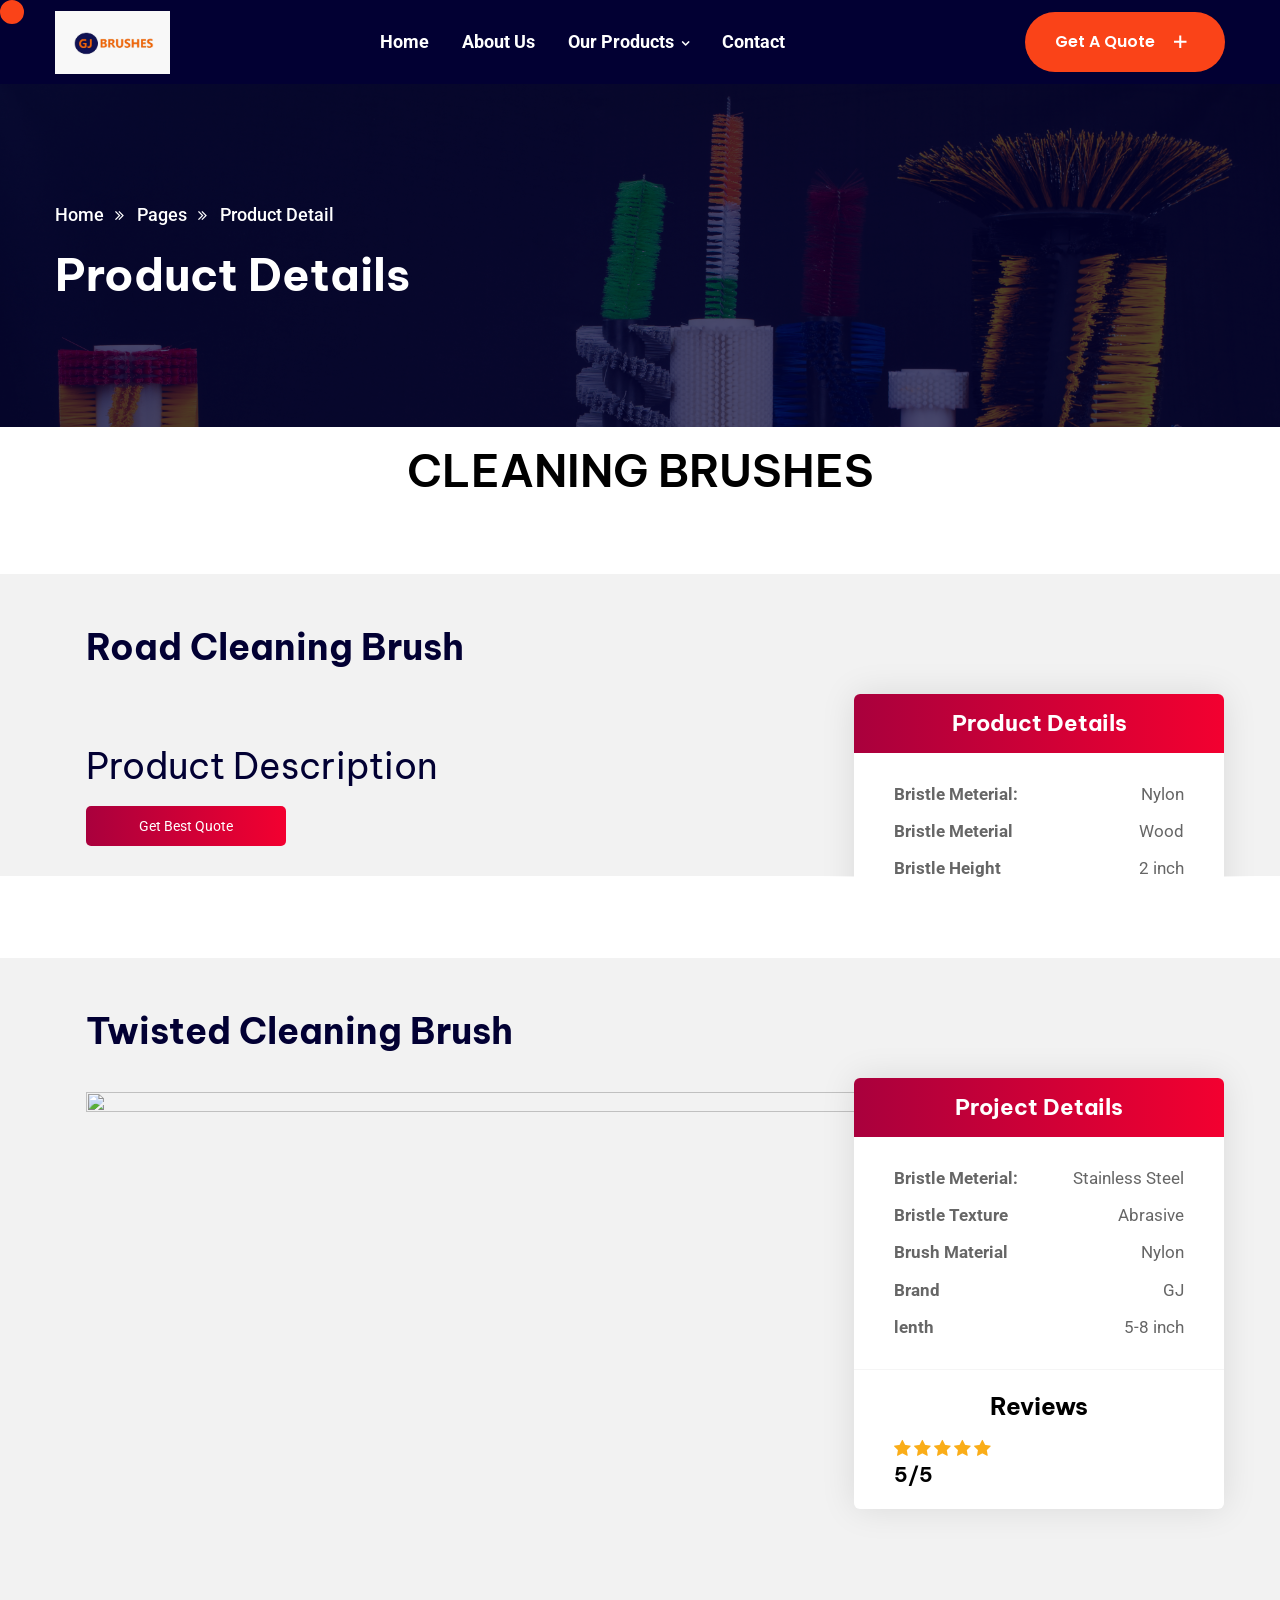
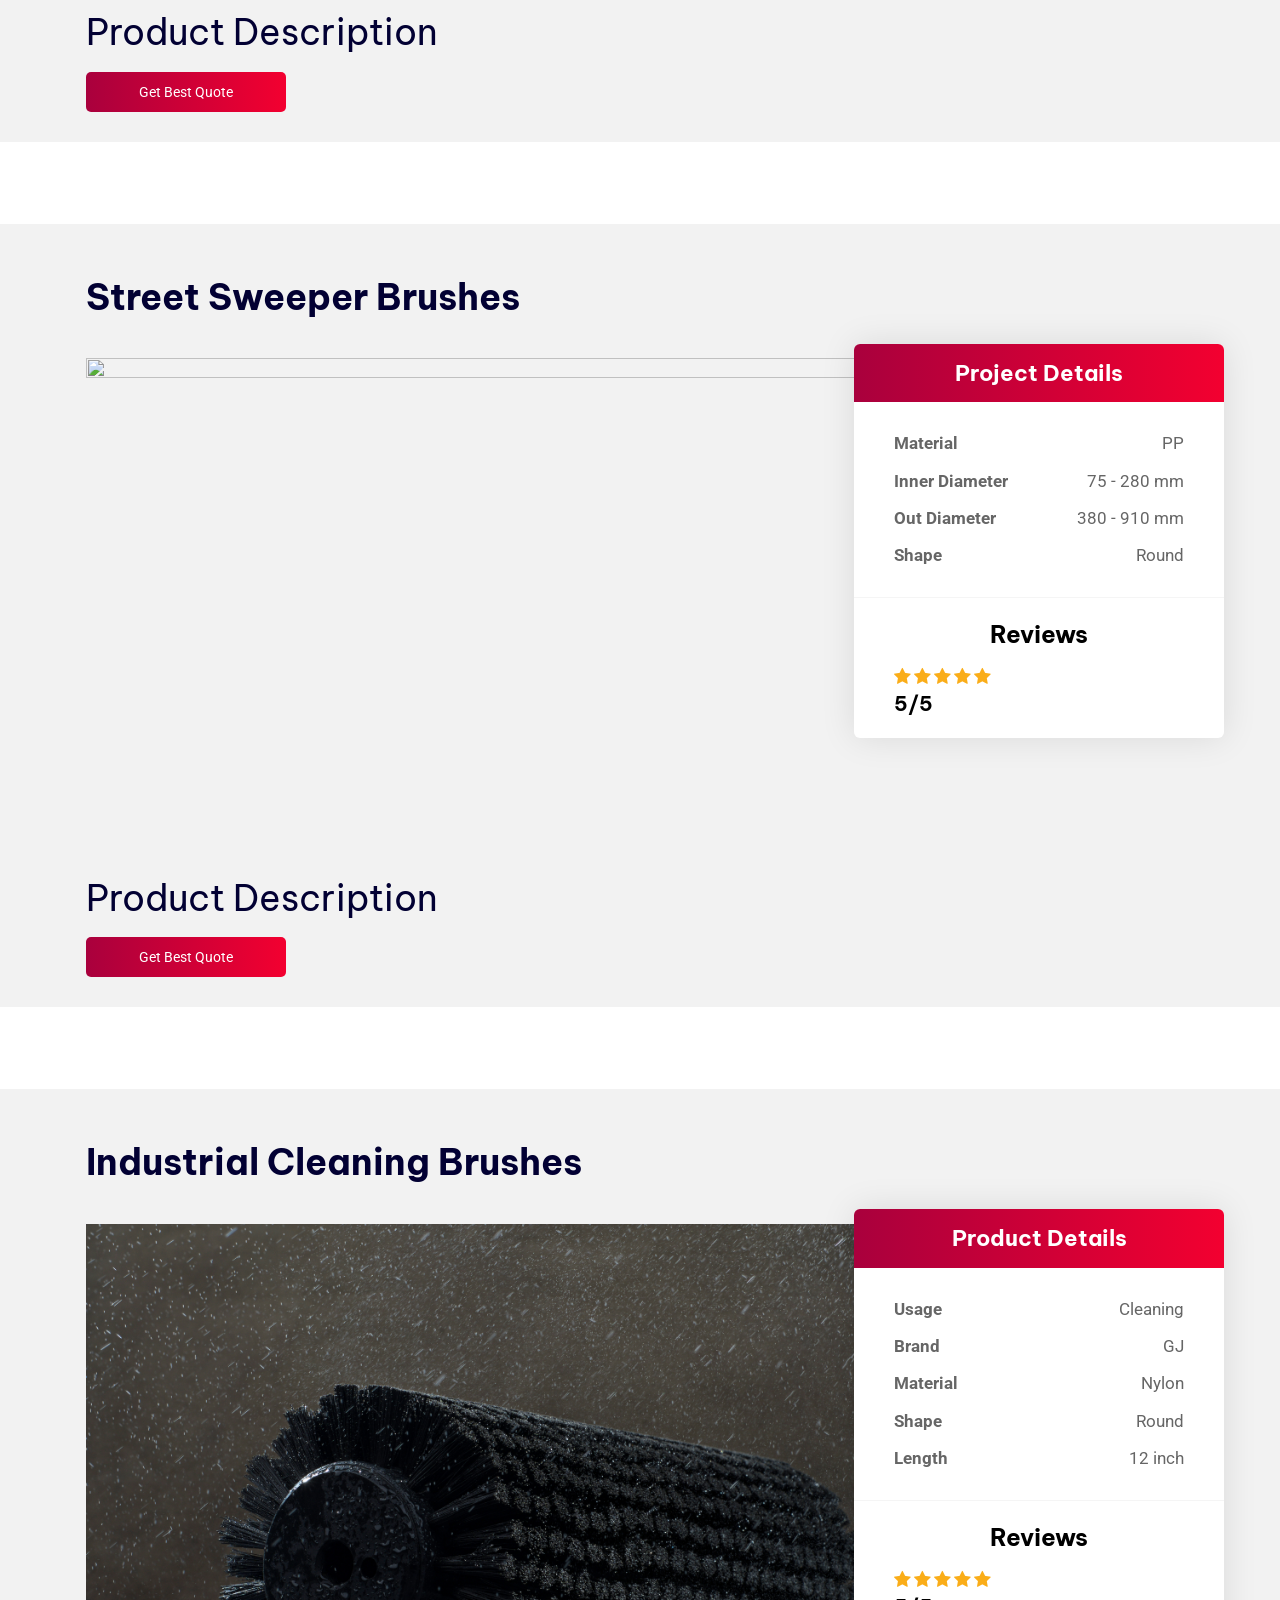
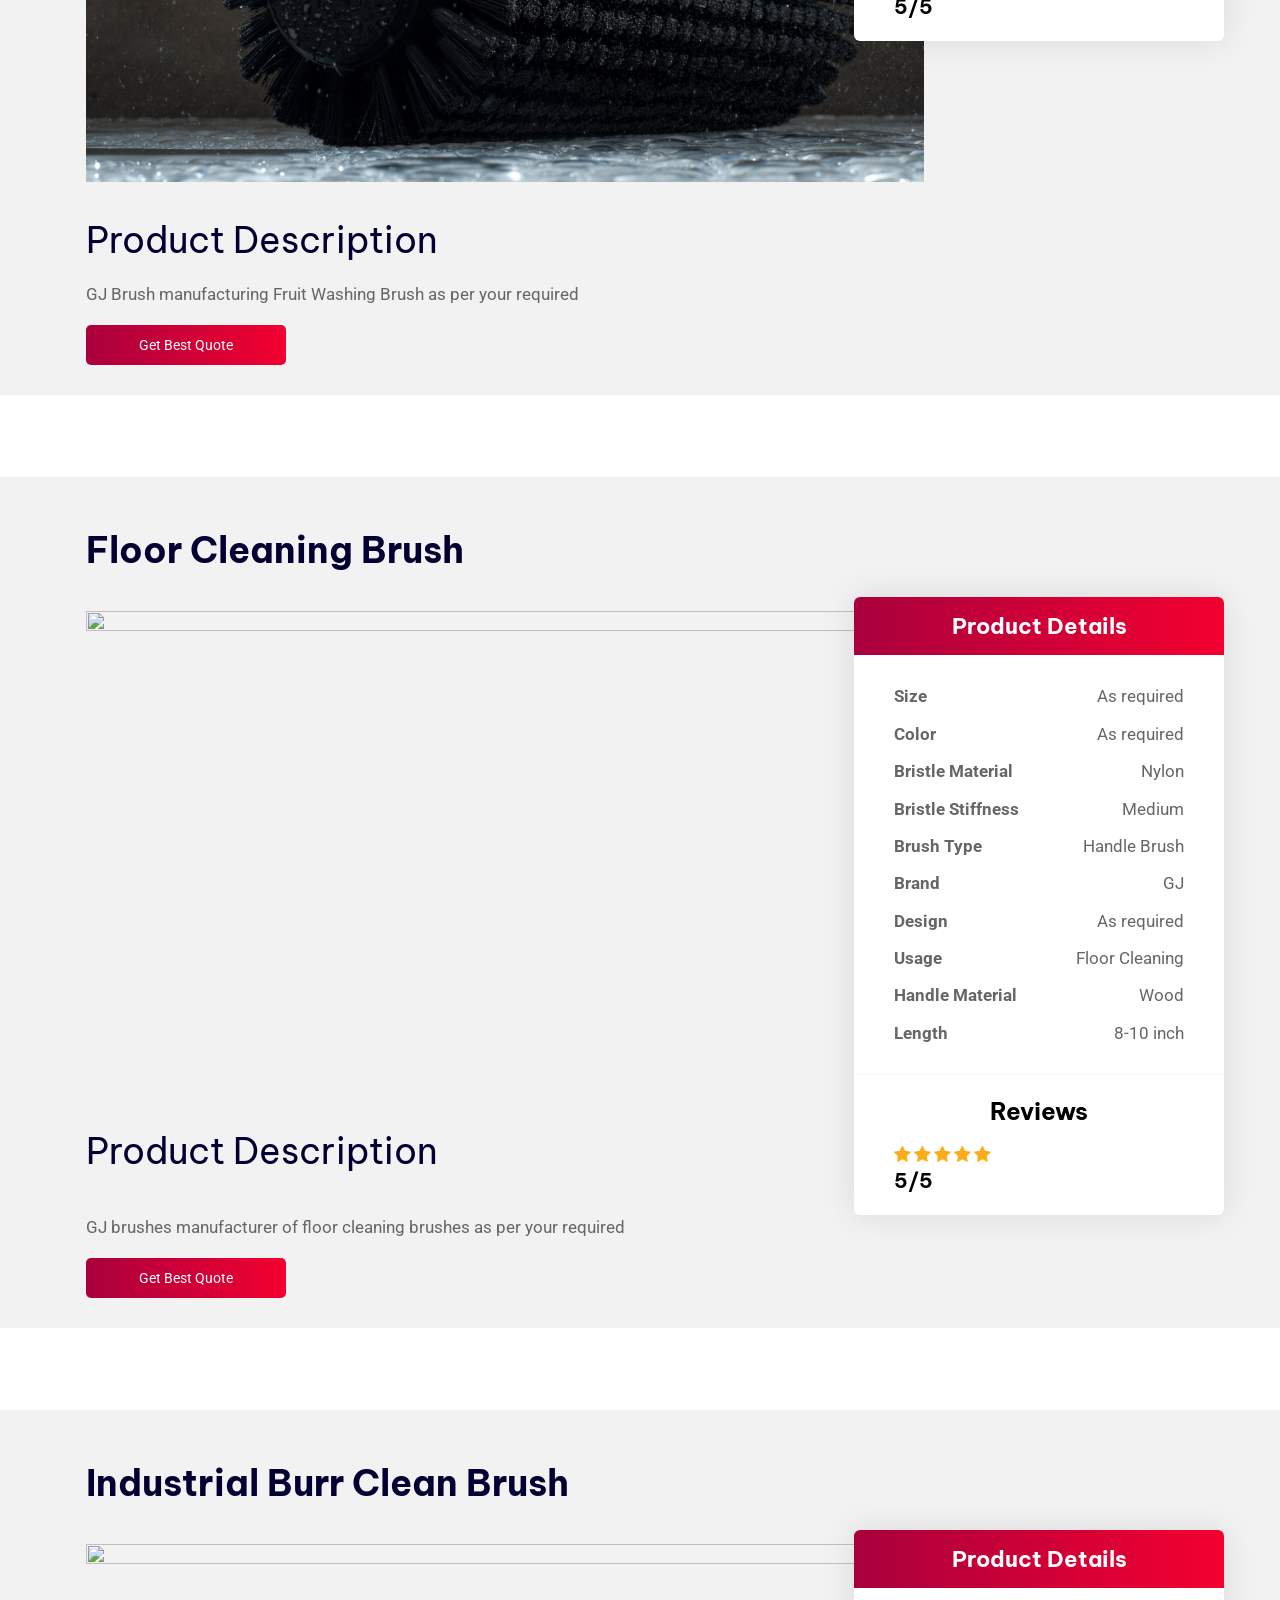
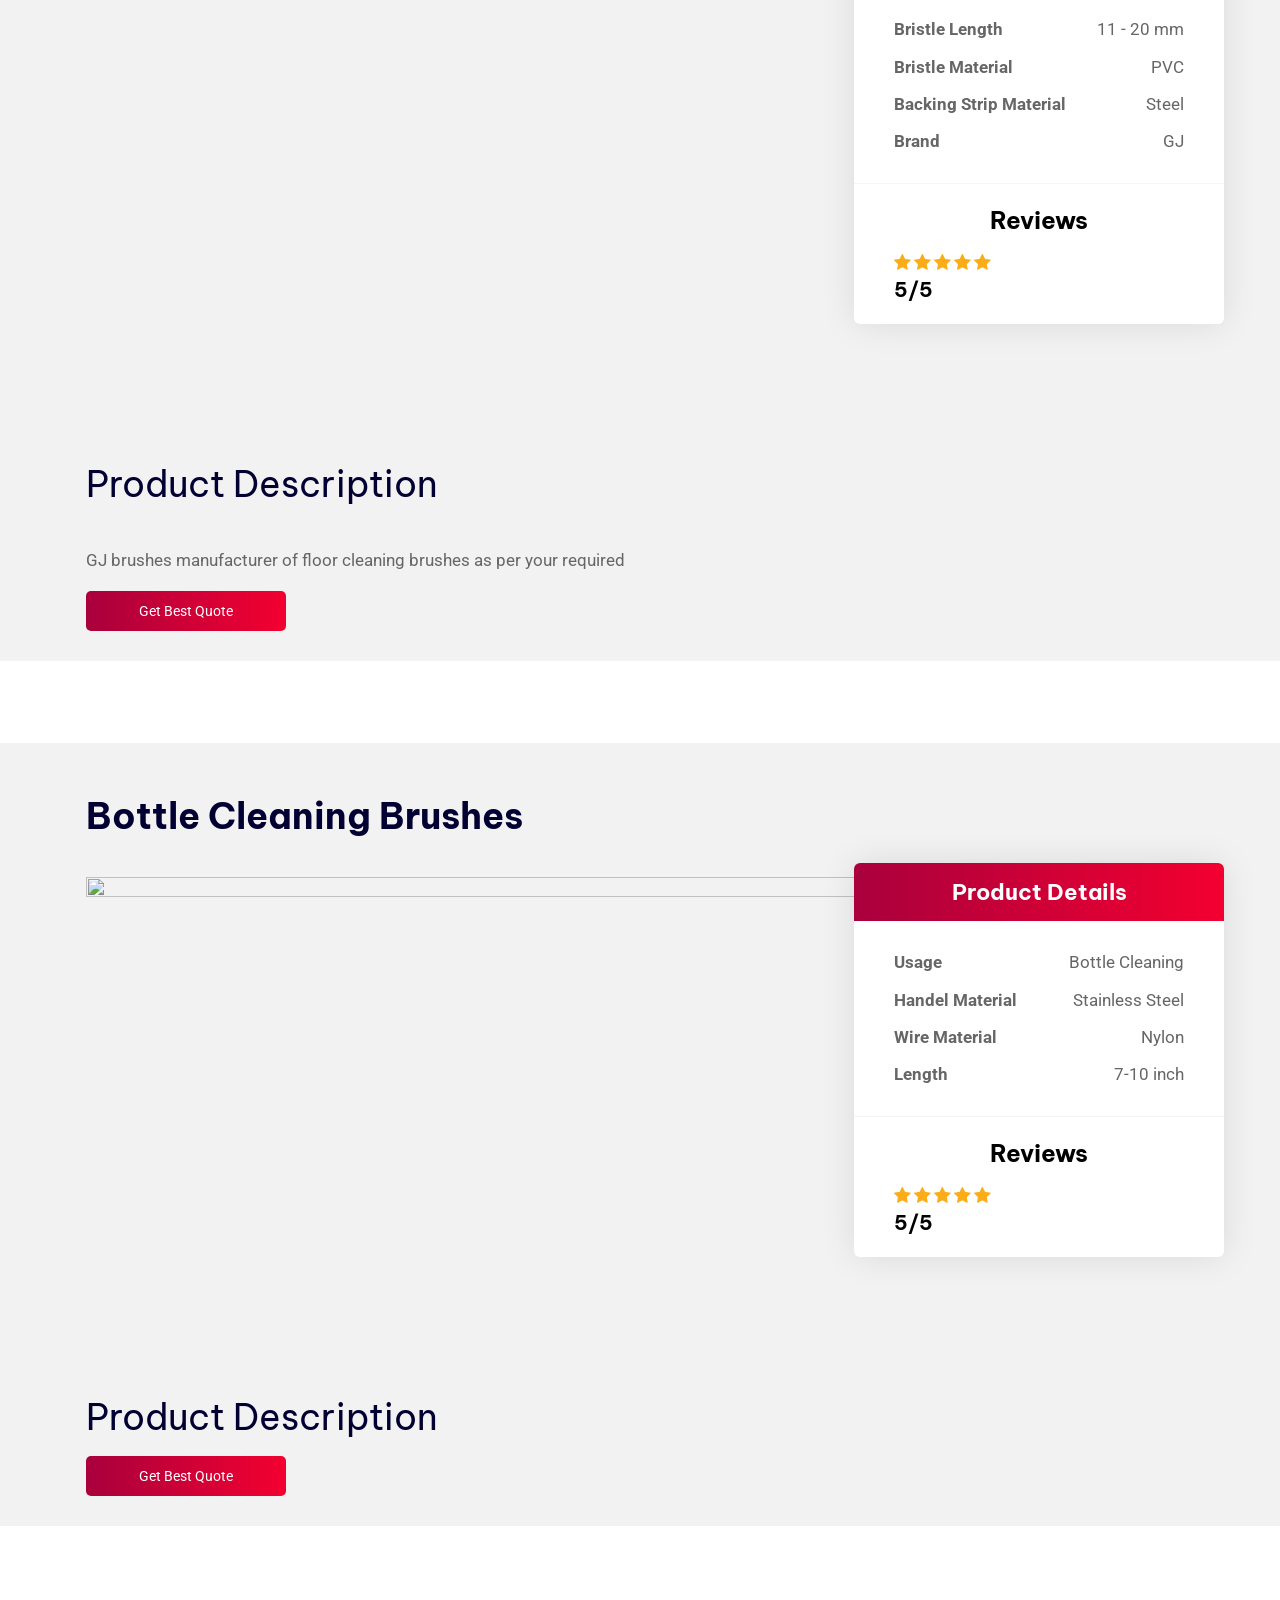
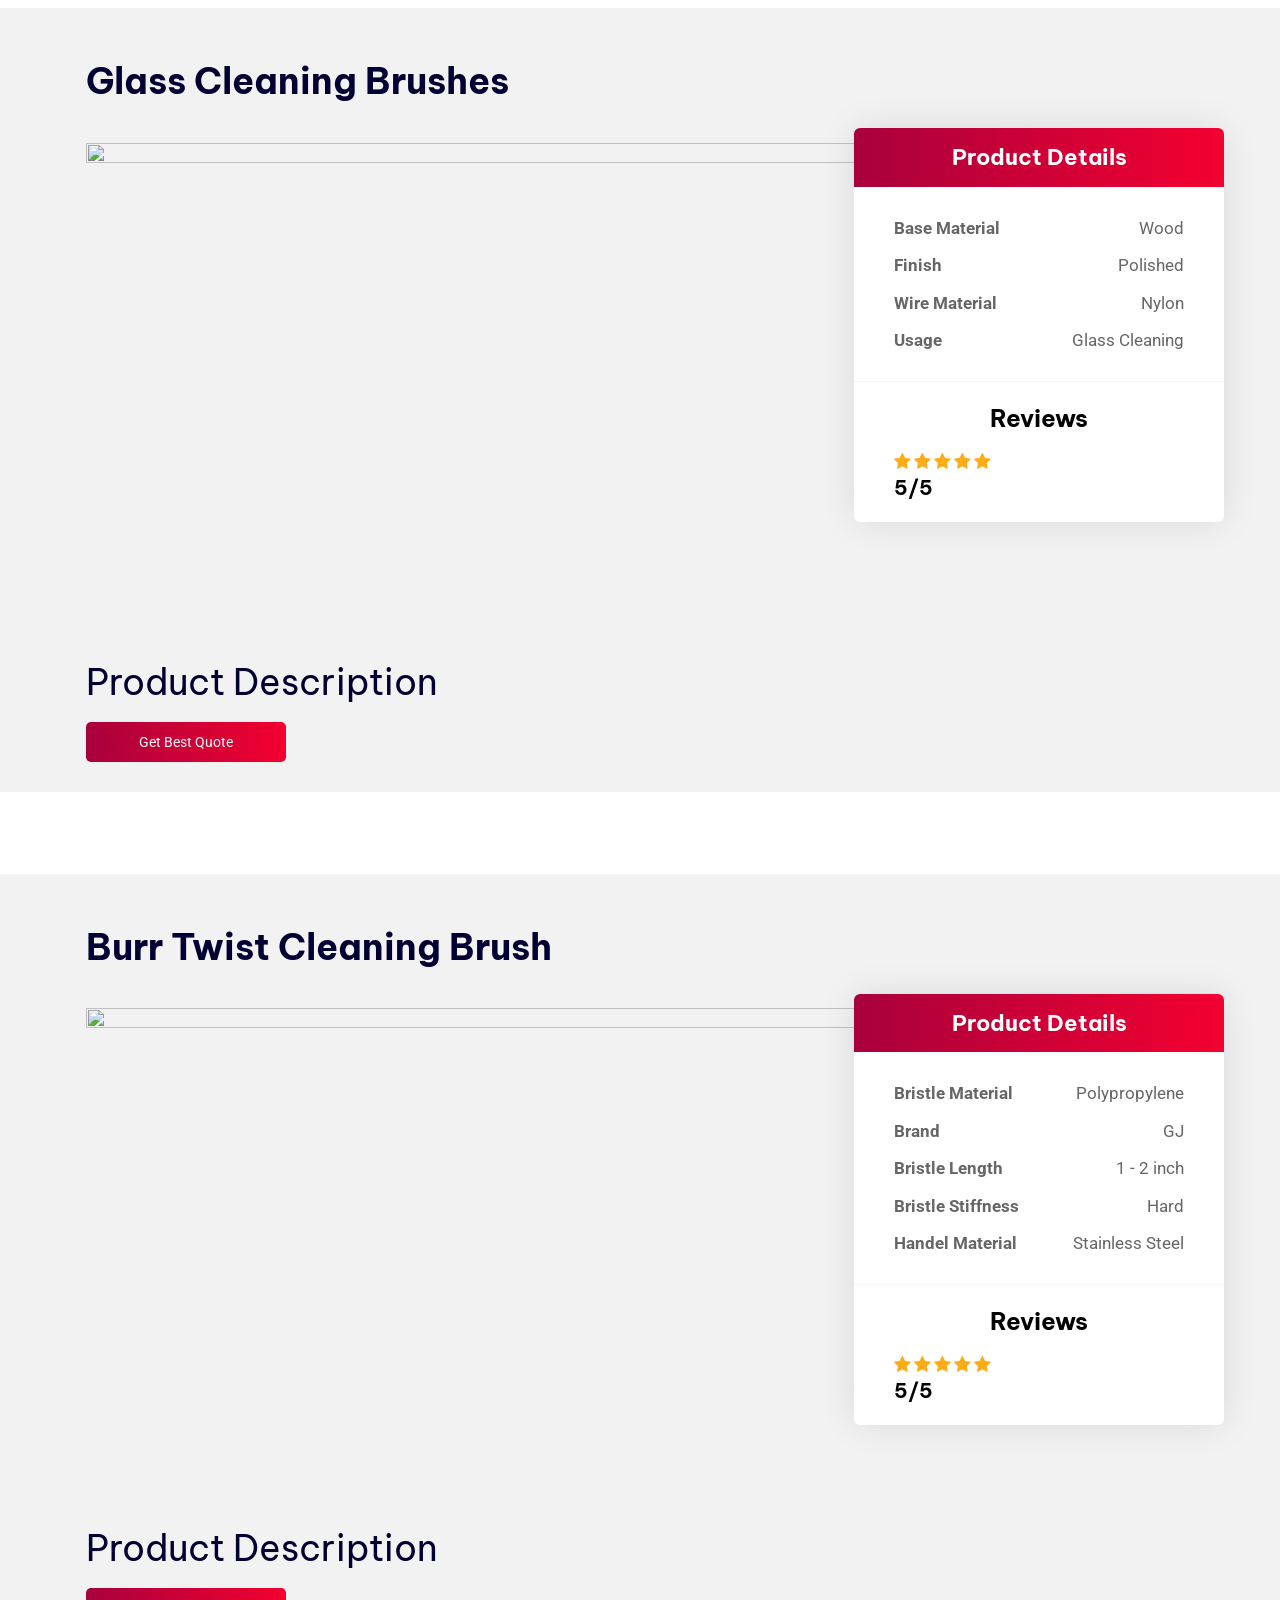
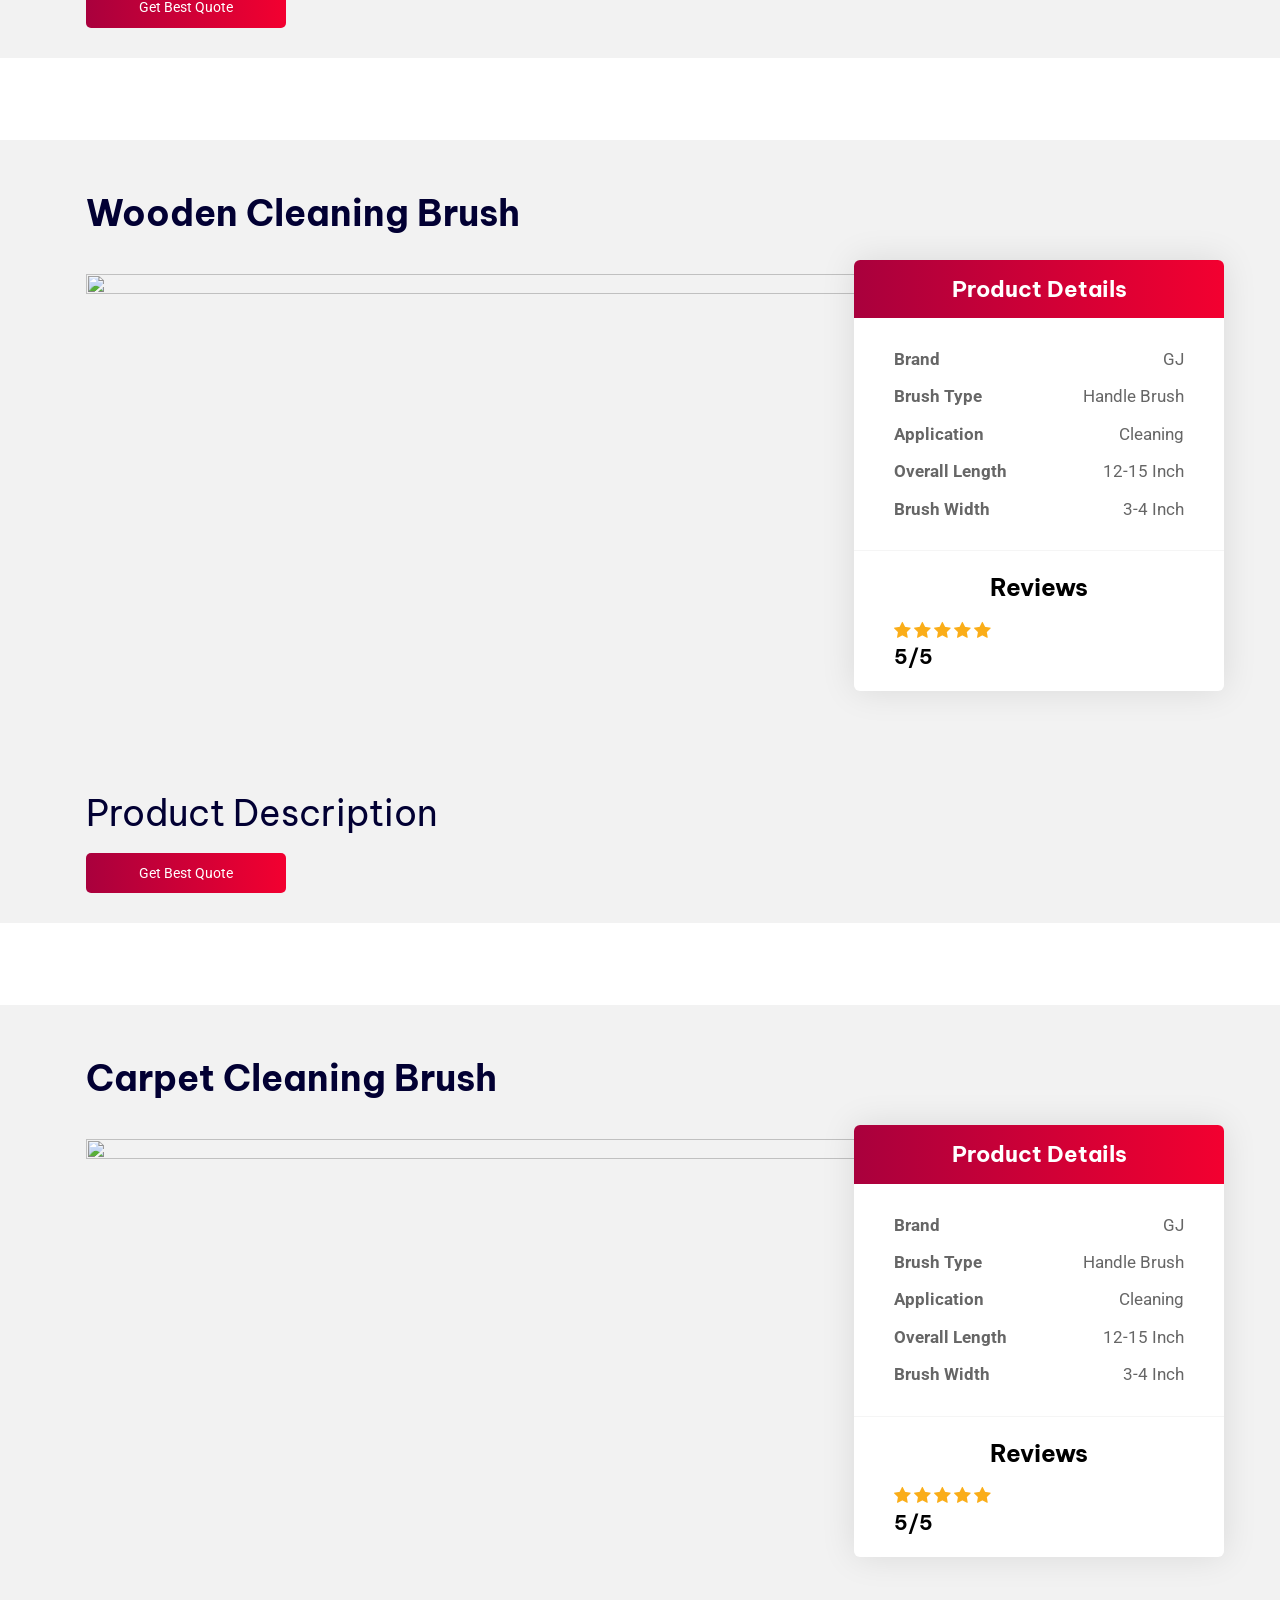
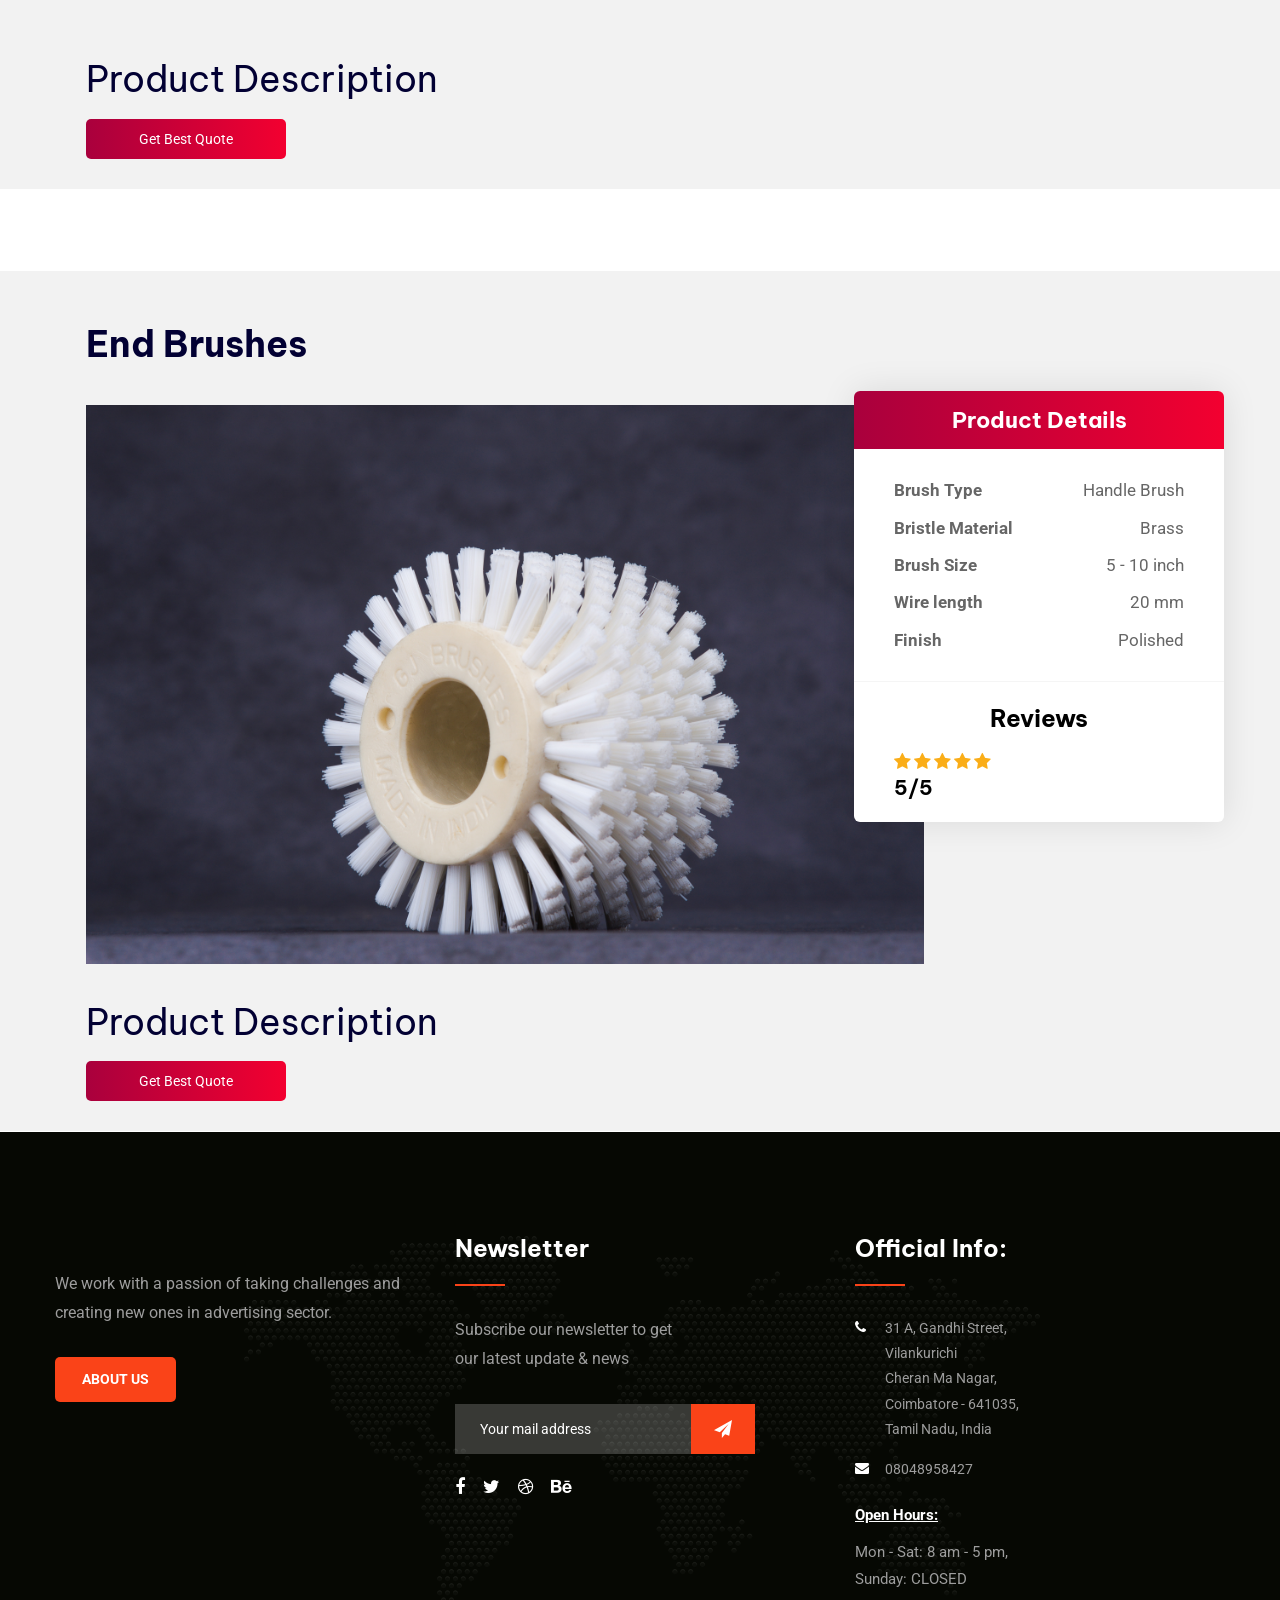
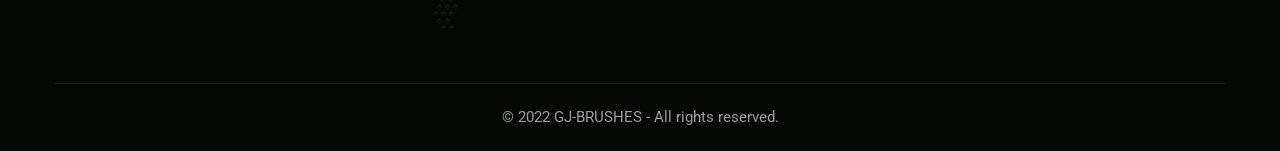
==== commit 25205187: "checkin" ====
--- a/cleaning-brushes.html
+++ b/cleaning-brushes.html
@@ -1,1767 +1,1895 @@
 <!DOCTYPE html>
 <html>
+
 <head>
-<meta charset="utf-8">
-<title>GJ Brushes-Cleaning Brushes</title>
-<!-- Stylesheets -->
-<link href="css/bootstrap.css" rel="stylesheet">
-<link href="css/style.css" rel="stylesheet">
-<link href="css/responsive.css" rel="stylesheet">
-
-<link href="https://fonts.googleapis.com/css2?family=Roboto:wght@300;400;500;700;900&display=swap" rel="stylesheet">
-<link href="https://fonts.googleapis.com/css2?family=Be+Vietnam+Pro:wght@100;200;300;400;500;600;700;800;900&display=swap" rel="stylesheet">
-<link href="https://fonts.googleapis.com/css2?family=Poppins:wght@100;200;300;400;500;600;700;800;900&display=swap" rel="stylesheet">
-<link href="https://fonts.googleapis.com/css2?family=Inter:wght@100;300;400;500;600;700;800;900&display=swap" rel="stylesheet">
-
-<link rel="shortcut icon" href="images/favicon.png" type="image/x-icon">
-<link rel="icon" href="images/favicon.png" type="image/x-icon">
-
-<!-- Responsive -->
-<meta http-equiv="X-UA-Compatible" content="IE=edge">
-<meta name="viewport" content="width=device-width, initial-scale=1.0, maximum-scale=1.0, user-scalable=0">
+    <meta charset="utf-8">
+    <title>GJ Brushes-Cleaning Brushes</title>
+    <!-- Stylesheets -->
+    <link href="css/bootstrap.css" rel="stylesheet">
+    <link href="css/style.css" rel="stylesheet">
+    <link href="css/responsive.css" rel="stylesheet">
+
+    <link href="https://fonts.googleapis.com/css2?family=Roboto:wght@300;400;500;700;900&display=swap" rel="stylesheet">
+    <link
+        href="https://fonts.googleapis.com/css2?family=Be+Vietnam+Pro:wght@100;200;300;400;500;600;700;800;900&display=swap"
+        rel="stylesheet">
+    <link href="https://fonts.googleapis.com/css2?family=Poppins:wght@100;200;300;400;500;600;700;800;900&display=swap"
+        rel="stylesheet">
+    <link href="https://fonts.googleapis.com/css2?family=Inter:wght@100;300;400;500;600;700;800;900&display=swap"
+        rel="stylesheet">
+
+    <link rel="shortcut icon" href="images/favicon.png" type="image/x-icon">
+    <link rel="icon" href="images/favicon.png" type="image/x-icon">
+
+    <!-- Responsive -->
+    <meta http-equiv="X-UA-Compatible" content="IE=edge">
+    <meta name="viewport" content="width=device-width, initial-scale=1.0, maximum-scale=1.0, user-scalable=0">
 
 </head>
 
 <body>
-<div class="cursor"></div>
-
-<!-- PageWrapper -->
-<div class="page-wrapper">
- 	
-	<!-- Preloader -->
-	<div class="loader-wrap">
-		<div class="preloader">
-			<div class="preloader-close">x</div>
-			<div id="handle-preloader" class="handle-preloader">
-				<div class="animation-preloader">
-					<div class="spinner"></div>
-					<div class="txt-loading">
-						<span data-text-preloader="G" class="letters-loading">
-							G
-						</span>
-						<span data-text-preloader="J" class="letters-loading">
-							J
-						</span>
-						<span data-text-preloader="B" class="letters-loading">
-							B
-						</span>
-						<span data-text-preloader="R" class="letters-loading">
-							R
-						</span>
-						<span data-text-preloader="U" class="letters-loading">
-							U
-						</span>
-						<span data-text-preloader="S" class="letters-loading">
-							S
-						</span><span data-text-preloader="H" class="letters-loading">
-							H
-						</span>
-                        </span><span data-text-preloader="E" class="letters-loading">
-                            E
-                       </span>
-                     </span><span data-text-preloader="S" class="letters-loading">
-                            S
-                       </span>
-					</div>
-				</div>  
-			</div>
-		</div>
-	</div>
-	<!-- Preloader End -->
-	
-	<!-- scrollToTop start -->
-	<div class="progress-wrap active-progress">
-		<svg class="progress-circle svg-content" width="100%" height="100%" viewBox="-1 -1 102 102">
-		<path d="M50,1 a49,49 0 0,1 0,98 a49,49 0 0,1 0,-98" style="transition: stroke-dashoffset 10ms linear 0s; stroke-dasharray: 307.919px, 307.919px; stroke-dashoffset: 228.265px;"></path>
-		</svg>
-	</div>
-	<!-- scrollToTop end -->
-	
- 	<!-- Main Header / Header Style Three -->
-	 <header class="main-header header-style-three">
-    	
-		<!-- Header Upper -->
-        <div class="header-lower">
-        	<div class="auto-container">
-				<div class="inner-container d-flex justify-content-between align-items-center flex-wrap clearfix">
-					
-					<div class="pull-left logo-box">
-                        <div class="logo gj-logo"><a href="index.html"><img src="images/GJbrushlogo.jpg" alt="" title="Industo"></a></div>
-                    </div>
-					
-					<div class="nav-outer">
-						<!-- Mobile Navigation Toggler -->
-						<div class="mobile-nav-toggler"><span class="icon flaticon-menu-3"></span></div>
-						<!-- Main Menu -->
-						<nav class="main-menu navbar-expand-md">
-							<div class="navbar-header">
-								<!-- Toggle Button -->    	
-								<button class="navbar-toggler" type="button" data-toggle="collapse" data-target="#navbarSupportedContent" aria-controls="navbarSupportedContent" aria-expanded="false" aria-label="Toggle navigation">
-									<span class="icon-bar"></span>
-									<span class="icon-bar"></span>
-									<span class="icon-bar"></span>
-								</button>
-							</div>
-							
-							<div class="navbar-collapse collapse clearfix" id="navbarSupportedContent">
-								<ul class="navigation clearfix">
-									<li class="dropdown click-dropdown"><a data-url="/gj-brushes/gj-home.html" href="gj-home.html">Home</a>
-										<ul>
-											
-										</ul>
-									</li>
-									<li class="dropdown click-dropdown"><a data-url="/gj-brushes/gj-about.html" href="gj-about.html">About Us</a>
-										<ul>
-								
-										</ul>
-									</li>
-									<li class="dropdown click-dropdown"><a data-url="/gj-brushes/product-list.html" href="product-list.html">Our Products</a>
-										<ul>
-											<li><a href="Industrial-brushes.html">Industrial Brushes</a></li>
-											<li><a href="roller-brushes.html">Roller Brushes</a></li>
-											<li><a href="wire-brushes.html">Wire Brushes</a></li>
-										</ul>
-									</li>
-									<!-- <li class="dropdown"><a href="#">Projects</a>
+    <div class="cursor"></div>
+
+    <!-- PageWrapper -->
+    <div class="page-wrapper">
+
+        <!-- Preloader -->
+        <div class="loader-wrap">
+            <div class="preloader">
+                <div class="preloader-close">x</div>
+                <div id="handle-preloader" class="handle-preloader">
+                    <div class="animation-preloader">
+                        <div class="spinner"></div>
+                        <div class="txt-loading">
+                            <span data-text-preloader="G" class="letters-loading">
+                                G
+                            </span>
+                            <span data-text-preloader="J" class="letters-loading">
+                                J
+                            </span>
+                            <span data-text-preloader="B" class="letters-loading">
+                                B
+                            </span>
+                            <span data-text-preloader="R" class="letters-loading">
+                                R
+                            </span>
+                            <span data-text-preloader="U" class="letters-loading">
+                                U
+                            </span>
+                            <span data-text-preloader="S" class="letters-loading">
+                                S
+                            </span><span data-text-preloader="H" class="letters-loading">
+                                H
+                            </span>
+                            </span><span data-text-preloader="E" class="letters-loading">
+                                E
+                            </span>
+                            </span><span data-text-preloader="S" class="letters-loading">
+                                S
+                            </span>
+                        </div>
+                    </div>
+                </div>
+            </div>
+        </div>
+        <!-- Preloader End -->
+
+        <!-- scrollToTop start -->
+        <div class="progress-wrap active-progress">
+            <svg class="progress-circle svg-content" width="100%" height="100%" viewBox="-1 -1 102 102">
+                <path d="M50,1 a49,49 0 0,1 0,98 a49,49 0 0,1 0,-98"
+                    style="transition: stroke-dashoffset 10ms linear 0s; stroke-dasharray: 307.919px, 307.919px; stroke-dashoffset: 228.265px;">
+                </path>
+            </svg>
+        </div>
+        <!-- scrollToTop end -->
+
+        <!-- Main Header / Header Style Three -->
+        <header class="main-header header-style-three">
+
+            <!-- Header Upper -->
+            <div class="header-lower">
+                <div class="auto-container">
+                    <div class="inner-container d-flex justify-content-between align-items-center flex-wrap clearfix">
+
+                        <div class="pull-left logo-box">
+                            <div class="logo gj-logo"><a href="index.html"><img src="images/GJbrushlogo.jpg" alt=""
+                                        title="Industo"></a></div>
+                        </div>
+
+                        <div class="nav-outer">
+                            <!-- Mobile Navigation Toggler -->
+                            <div class="mobile-nav-toggler"><span class="icon flaticon-menu-3"></span></div>
+                            <!-- Main Menu -->
+                            <nav class="main-menu navbar-expand-md">
+                                <div class="navbar-header">
+                                    <!-- Toggle Button -->
+                                    <button class="navbar-toggler" type="button" data-toggle="collapse"
+                                        data-target="#navbarSupportedContent" aria-controls="navbarSupportedContent"
+                                        aria-expanded="false" aria-label="Toggle navigation">
+                                        <span class="icon-bar"></span>
+                                        <span class="icon-bar"></span>
+                                        <span class="icon-bar"></span>
+                                    </button>
+                                </div>
+
+                                <div class="navbar-collapse collapse clearfix" id="navbarSupportedContent">
+                                    <ul class="navigation clearfix">
+                                        <li><a href="index.html">Home</a>
+                                        </li>
+                                        <li><a href="about.html">About Us</a>
+                                        </li>
+                                        <li class="dropdown click-dropdown"><a data-url="/product-list.html"
+                                                href="product-list.html">Our Products</a>
+                                            <ul>
+                                                <li><a href="Industrial-brushes.html">Industrial Brushes</a></li>
+                                                <li><a href="roller-brushes.html">Roller Brushes</a></li>
+                                                <li><a href="wire-brushes.html">Wire Brushes</a></li>
+                                            </ul>
+                                        </li>
+                                        <!-- <li class="dropdown"><a href="#">Projects</a>
 										<ul>
 											<li><a href="project.html">Projects</a></li>
 											<li><a href="project-detail.html">Projects Detail</a></li>
 										</ul>
 									</li> -->
-									<li><a href="contact.html">Contact</a></li>
-								</ul>
-							</div>
-						</nav>
-					</div>
-					<!-- Main Menu End-->
-					<div class="outer-box clearfix">
-						
-						<!-- Btn Box -->
-						<div class="btn-box">
-							<a href="contact.html" class="theme-btn btn-style-eight clearfix">
-								<span class="btn-wrap">
-									<span class="text-one">Get A Quote</span>
-									<span class="text-two">Get A Quote</span>
-								</span>
-								<span class="plus flaticon-plus"></span>
-							</a>
-						</div>
-						
-					</div>
-					
-				</div>
+                                        <li><a href="contact.html">Contact</a></li>
+                                    </ul>
+                                </div>
+                            </nav>
+                        </div>
+                        <!-- Main Menu End-->
+                        <div class="outer-box clearfix">
+
+                            <!-- Btn Box -->
+                            <div class="btn-box">
+                                <a href="contact.html" class="theme-btn btn-style-eight clearfix">
+                                    <span class="btn-wrap">
+                                        <span class="text-one">Get A Quote</span>
+                                        <span class="text-two">Get A Quote</span>
+                                    </span>
+                                    <span class="plus flaticon-plus"></span>
+                                </a>
+                            </div>
+
+                        </div>
+
+                    </div>
+                </div>
+            </div>
+            <!--End Header Upper-->
+
+            <!-- Sticky Header  -->
+            <div class="sticky-header">
+                <div class="auto-container clearfix">
+                    <!--Logo-->
+                    <div class="gj-logo pull-left">
+                        <a href="index.html" title=""><img src="images/GJbrushlogo.jpg" alt="" title=""></a>
+                    </div>
+                    <!--Right Col-->
+                    <div class="pull-right">
+                        <!-- Main Menu -->
+                        <nav class="main-menu">
+                            <!--Keep This Empty / Menu will come through Javascript-->
+
+                        </nav><!-- Main Menu End-->
+
+                        <!-- Mobile Navigation Toggler -->
+                        <div class="mobile-nav-toggler"><span class="icon flaticon-menu-3"></span></div>
+
+                    </div>
+                </div>
+            </div><!-- End Sticky Menu -->
+
+            <!-- Mobile Menu  -->
+            <div class="mobile-menu">
+                <div class="menu-backdrop"></div>
+                <div class="close-btn"><span class="icon fa fa-close"></span></div>
+
+                <nav class="menu-box">
+                    <div class="gj-logo"><a href="index.html"><img src="images/GJbrushlogo.jpg" alt="" title=""></a>
+                    </div>
+                    <div class="menu-outer">
+                        <!--Here Menu Will Come Automatically Via Javascript / Same Menu as in Header-->
+                    </div>
+                </nav>
+            </div><!-- End Mobile Menu -->
+
+        </header>
+        <!-- End Main Header -->
+
+        <!-- Page Title -->
+        <section class="page-title" style="background-image: url(/images/DSC01889.jpg);">
+            <div class="auto-container">
+                <ul class="bread-crumb clearfix">
+                    <li><a href="index.html">Home</a></li>
+                    <li><a href="services.html">Pages</a></li>
+                    <li>Product Detail</li>
+                </ul>
+                <h2>Product Details</h2>
+            </div>
+        </section>
+
+
+
+        <br>
+        <h2 class="brushes-heading">CLEANING BRUSHES</h2>
+
+        <!-- End Page Title -->
+        <!-- section 1 -->
+        <!-- Project Detail Section -->
+        <a id="road-cleaning-brush"></a>
+
+        <div class="project-detail-section">
+            <div class="full">
+                <div class="auto-container">
+
+                    <!-- industrial brushes -->
+                    <!-- Road Cleaning Brush  -->
+                    <!-- Upper Box  -->
+
+
+                    <div class="overall">
+                        <div class="upper-box">
+                            <h3 class="brush-heading">Road Cleaning Brush </h3>
+                            <br>
+                            <div class="image">
+                                <img src="/images/DSC00574.jpg" alt="">
+                            </div>
+                            <!-- Info Box -->
+                            <div class="info-box">
+                                <div class="title">Product Details</div>
+                                <ul class="info-list">
+                                    <li>Bristle Meterial:<span>Nylon</span></li>
+                                    <li>Bristle Meterial <span>Wood</span></li>
+                                    <li>Bristle Height<span>2 inch</span></li>
+                                    <li>Length<span>10-12 inch</span></li>
+                                </ul>
+                                <div class="value-box">
+                                    <h4>Reviews</h4>
+                                    <div class="rating">
+                                        <span class="fa fa-star"></span>
+                                        <span class="fa fa-star"></span>
+                                        <span class="fa fa-star"></span>
+                                        <span class="fa fa-star"></span>
+                                        <span class="fa fa-star"></span>
+                                        <h5 class="review-rating">5/5</h5>
+                                    </div>
+                                </div>
+                            </div>
+                        </div>
+
+                        <!-- End Upper Box -->
+
+                        <!-- Middle Box -->
+                        <div class="middle-box">
+                            <h3>Product Description</h3>
+                            <p> </p>
+                            <button class="interest-button" type="button" class="btn btn-primary" data-toggle="modal"
+                                data-target="#exampleModalCenter">Get Best Quote</button>
+                        </div>
+                        <div class="white-space"></div>
+                    </div>
+                </div>
+            </div>
+            <!-- Modal -->
+            <div class="modal fade" id="exampleModalCenter" tabindex="-1" role="dialog"
+                aria-labelledby="exampleModalCenterTitle" aria-hidden="true">
+                <div class="modal-dialog modal-dialog-centered" role="document">
+                    <div class="modal-content">
+                        <div class="container">
+                            <div class="row">
+                                <div class="col-sm">
+                                    <div class="modal-header">
+
+                                        <button type="button" class="close" data-dismiss="modal" aria-label="Close">
+                                            <span aria-hidden="true">&times;</span>
+                                        </button>
+                                    </div>
+                                    <div class="image-boder">
+                                        <img class="im" src="/images/DSC00574.jpg" width="200" height="200"
+                                            border-redius="20" margin-top="40">
+                                    </div>
+                                    <p style="font-size:20px;">Strip brushes</p>
+                                </div>
+                                <div class="col-sm">
+                                    <h6>Get Best Quote and details from G.J Brush Industries.</h6>
+                                    <footer>
+                                        <hr>
+                                        <div class="container text-center">
+                                            <form action="" class="form-inline">
+                                                <div class="form-group">
+                                                    <label for="name">Name &nbsp; &nbsp; &nbsp; &nbsp; &nbsp; </label>
+                                                    <input type="text" class="form-control" id="name" placeholder="Name"
+                                                        required="required">
+                                                </div><br>
+                                                <div class="form-group">
+                                                    <label for="email">Email &nbsp; &nbsp; &nbsp; &nbsp; &nbsp; </label>
+                                                    <input type="email" class="form-control" id="email"
+                                                        placeholder="Email" required="required">
+                                                </div>
+                                                <br>
+                                                <div class="form-group">
+                                                    <label for="phone_no">Phone Number </label>
+                                                    <input type="text" name="num" data-validation="number"
+                                                        data-validation-allowing="negative,number" input name="color"
+                                                        data-validation="number" datavalidation-ignore="$"
+                                                        required="required" class="form-control" id="phone_no"
+                                                        placeholder="Phone Number">
+                                                </div>
+                                            </form>
+                                            <!--End form-->
+
+                                        </div>
+                                        <!--End Container-->
+                                </div>
+                            </div>
+                        </div>
+                        <div class="modal-footer">
+                            <button type="button" class="btn btn-secondary" data-dismiss="modal">Close</button>
+                            <button type="button" class="btn btn-primary " id="submit">Submit</button>
+                        </div>
+                    </div>
+                </div>
             </div>
         </div>
-        <!--End Header Upper-->
-        
-		<!-- Sticky Header  -->
-        <div class="sticky-header">
-            <div class="auto-container clearfix">
-                <!--Logo-->
-                <div class="gj-logo pull-left">
-                    <a href="index.html" title=""><img src="images/GJbrushlogo.jpg" alt="" title=""></a>
-                </div>
-                <!--Right Col-->
-                <div class="pull-right">
-                    <!-- Main Menu -->
-                    <nav class="main-menu">
-                        <!--Keep This Empty / Menu will come through Javascript-->
-						
-                    </nav><!-- Main Menu End-->
-					
-					<!-- Mobile Navigation Toggler -->
-					<div class="mobile-nav-toggler"><span class="icon flaticon-menu-3"></span></div>
-					
-                </div>
-            </div>
-        </div><!-- End Sticky Menu -->
-    
-		<!-- Mobile Menu  -->
-        <div class="mobile-menu">
-            <div class="menu-backdrop"></div>
-            <div class="close-btn"><span class="icon fa fa-close"></span></div>
-            
-            <nav class="menu-box">
-                <div class="gj-logo"><a href="index.html"><img src="images/GJbrushlogo.jpg" alt="" title=""></a></div>
-                <div class="menu-outer"><!--Here Menu Will Come Automatically Via Javascript / Same Menu as in Header--></div>
-            </nav>
-        </div><!-- End Mobile Menu -->
-	
-    </header>
-    <!-- End Main Header -->
-	
-	<!-- Page Title -->
-    <section class="page-title" style="background-image: url(/gj-brushes/images/DSC01889.jpg);"> 
-        <div class="auto-container">
-			<ul class="bread-crumb clearfix">
-				<li><a href="index.html">Home</a></li>
-				<li><a href="services.html">Pages</a></li>
-				<li>Product  Detail</li>
-			</ul>
-			<h2>Product Details</h2>
+
+
+
+
+
+
+        <!-- End Page Title -->
+        <!-- section 2 -->
+        <!-- Project Detail Section -->
+        <a id="twisted-cleaning-brush"></a>
+
+        <div class="project-detail-section">
+            <div class="full">
+                <div class="auto-container">
+
+                    <!-- Road Cleaning Brush  -->
+                    <!-- Upper Box  -->
+
+
+                    <div class="overall">
+                        <div class="upper-box">
+                            <h3 class="brush-heading"> Twisted Cleaning Brush </h3>
+                            <br>
+                            <div class="image">
+                                <img src="/images/DSC00497.jpg" alt="" width="870" height="500" />
+                            </div>
+                            <!-- Info Box -->
+                            <div class="info-box">
+                                <div class="title">Project Details</div>
+                                <ul class="info-list">
+                                    <li>Bristle Meterial:<span>Stainless Steel</span></li>
+                                    <li>Bristle Texture <span>Abrasive</span></li>
+                                    <li>Brush Material<span> Nylon</span></li>
+                                    <li>Brand<span>GJ</span></li>
+                                    <li>lenth<span>5-8 inch</span></li>
+                                </ul>
+                                <div class="value-box">
+                                    <h4>Reviews</h4>
+
+                                    <div class="rating">
+                                        <span class="fa fa-star"></span>
+                                        <span class="fa fa-star"></span>
+                                        <span class="fa fa-star"></span>
+                                        <span class="fa fa-star"></span>
+                                        <span class="fa fa-star"></span>
+                                        <h5 class="review-rating">5/5</h5>
+                                    </div>
+                                </div>
+                            </div>
+                        </div>
+                        <!-- End Upper Box -->
+
+                        <!-- Middle Box -->
+                        <div class="middle-box">
+                            <h3>Product Description</h3>
+                            <p> </p>
+                            <button class="interest-button" type="button" class="btn btn-primary" data-toggle="modal"
+                                data-target="#exampleModalCenter">Get Best Quote</button>
+                        </div>
+                        <div class="white-space"></div>
+                    </div>
+                </div>
+            </div>
+            <!-- Modal -->
+            <div class="modal fade" id="exampleModalCenter" tabindex="-1" role="dialog"
+                aria-labelledby="exampleModalCenterTitle" aria-hidden="true">
+                <div class="modal-dialog modal-dialog-centered" role="document">
+                    <div class="modal-content">
+                        <div class="container">
+                            <div class="row">
+                                <div class="col-sm">
+                                    <div class="modal-header">
+
+                                        <button type="button" class="close" data-dismiss="modal" aria-label="Close">
+                                            <span aria-hidden="true">&times;</span>
+                                        </button>
+                                    </div>
+                                    <div class="image-boder">
+                                        <img class="im" src="/images/DSC00497.jpg" width="200" height="200"
+                                            border-redius="20" margin-top="40">
+                                    </div>
+                                    <p style="font-size:20px;">Strip brushes</p>
+                                </div>
+                                <div class="col-sm">
+                                    <h6>Get Best Quote and details from G.J Brush Industries.</h6>
+                                    <footer>
+                                        <hr>
+                                        <div class="container text-center">
+                                            <form action="" class="form-inline">
+                                                <div class="form-group">
+                                                    <label for="name">Name &nbsp; &nbsp; &nbsp; &nbsp; &nbsp; </label>
+                                                    <input type="text" class="form-control" id="name" placeholder="Name"
+                                                        required="required">
+                                                </div><br>
+                                                <div class="form-group">
+                                                    <label for="email">Email &nbsp; &nbsp; &nbsp; &nbsp; &nbsp; </label>
+                                                    <input type="email" class="form-control" id="email"
+                                                        placeholder="Email" required="required">
+                                                </div>
+                                                <br>
+                                                <div class="form-group">
+                                                    <label for="phone_no">Phone Number </label>
+                                                    <input type="text" name="num" data-validation="number"
+                                                        data-validation-allowing="negative,number" input name="color"
+                                                        data-validation="number" datavalidation-ignore="$"
+                                                        required="required" class="form-control" id="phone_no"
+                                                        placeholder="Phone Number">
+                                                </div>
+                                            </form>
+                                            <!--End form-->
+
+                                        </div>
+                                        <!--End Container-->
+                                </div>
+                            </div>
+                        </div>
+                        <div class="modal-footer">
+                            <button type="button" class="btn btn-secondary" data-dismiss="modal">Close</button>
+                            <button type="button" class="btn btn-primary " id="submit">Submit</button>
+                        </div>
+                    </div>
+                </div>
+            </div>
         </div>
-    </section>
-
-
-
-       <br>
-      <h2 class="brushes-heading">CLEANING BRUSHES</h2>
-
-    <!-- End Page Title -->
-	<!-- section 1 -->
-	<!-- Project Detail Section -->
-	<a id="road-cleaning-brush"></a>
-
-    <div class="project-detail-section">
-		<div class="full">
-    	<div class="auto-container">
-
-            <!-- industrial brushes -->
-            <!-- Road Cleaning Brush  -->
-			<!-- Upper Box  -->
-
-           
-            <div class="overall">
-        	<div class="upper-box">
-                <h3 class="brush-heading">Road Cleaning Brush  </h3>
-				<br>
-				<div class="image">
-					<img  src="/gj-brushes/images/DSC00574.jpg" alt="" >
-				</div>
-				<!-- Info Box -->
-				<div class="info-box">
-					<div class="title">Product Details</div>
-					<ul class="info-list">
-						<li>Bristle Meterial:<span>Nylon</span></li>
-						<li>Bristle Meterial <span>Wood</span></li>
-						<li>Bristle Height<span>2 inch</span></li>
-						<li>Length<span>10-12 inch</span></li>
-					</ul>
-					<div class="value-box">
-						<h4>Reviews</h4>
-						<div class="rating">
-							<span class="fa fa-star"></span>
-							<span class="fa fa-star"></span>
-							<span class="fa fa-star"></span>
-							<span class="fa fa-star"></span>
-							<span class="fa fa-star"></span>
-							<h5 class="review-rating">5/5</h5>
-						</div>
-					</div>
-				</div>
-			</div>
-
-			<!-- End Upper Box -->
-			
-			<!-- Middle Box -->
-        	<div class="middle-box">
-				<h3>Product Description</h3>
-				<p> </p>
-				<button class="interest-button"  type="button" class="btn btn-primary" data-toggle="modal" data-target="#exampleModalCenter">Get Best Quote</button>
-            </div>
-                <div class="white-space"></div>										
-		</div>
-	</div>
-</div>
-<!-- Modal -->
-<div class="modal fade" id="exampleModalCenter" tabindex="-1" role="dialog" aria-labelledby="exampleModalCenterTitle" aria-hidden="true">
-	<div class="modal-dialog modal-dialog-centered" role="document">
-	  <div class="modal-content">
-		<div class="container">
-			<div class="row">
-			  <div class="col-sm">
-				<div class="modal-header">
-					
-					<button type="button" class="close" data-dismiss="modal" aria-label="Close">
-					  <span aria-hidden="true">&times;</span>
-					</button>
-				  </div>
-				<div class="image-boder">
-			   <img  class="im" src="/gj-brushes/images/DSC00574.jpg" width="200" height="200" border-redius="20" margin-top="40">
-			 </div>
-			   <p style="font-size:20px;">Strip brushes</p>
-              </div>
-			  <div class="col-sm">
-				<h6>Get Best Quote  and details from G.J Brush Industries.</h6>
-				<footer>
-					<hr>
-					<div class="container text-center">
-					  <form action="" class="form-inline">
-						<div class="form-group">
-						  <label for="name">Name     &nbsp;  &nbsp;   &nbsp;    &nbsp;   &nbsp;   </label>
-						  <input type="text" class="form-control" id="name" placeholder="Name" required="required">
-						</div><br>
-						<div class="form-group">
-						  <label for="email">Email    &nbsp;    &nbsp;   &nbsp;    &nbsp;   &nbsp;  </label>
-						  <input type="email" class="form-control" id="email" placeholder="Email" required="required">
-						</div>
-						<br>
-						<div class="form-group">
-						  <label for="phone_no">Phone Number   </label>
-						  <input type="text" name="num" data-validation="number" data-validation-allowing="negative,number" input name="color" data-validation="number" datavalidation-ignore="$" required="required" class="form-control" id="phone_no" placeholder="Phone Number">
-				   	</div>
-					  </form>
-					  <!--End form-->
-				  
-					</div>
-					<!--End Container-->
-		   </div>
-		  </div>
-		</div>
-		<div class="modal-footer">
-		  <button type="button" class="btn btn-secondary" data-dismiss="modal">Close</button>
-		  <button type="button" class="btn btn-primary "id="submit" >Submit</button>
-		</div>
-	  </div>
-	</div>
-  </div>
-</div>
-
-
-
-
-
-
-<!-- End Page Title -->
-	<!-- section 2 -->
-	<!-- Project Detail Section -->
-	<a id="twisted-cleaning-brush"></a>
-
-    <div class="project-detail-section">
-		<div class="full">
-    	<div class="auto-container">
-
-            <!-- Road Cleaning Brush  -->
-			<!-- Upper Box  -->
-
-           
-            <div class="overall">
-        	<div class="upper-box">
-                <h3 class="brush-heading"> Twisted Cleaning Brush </h3>
-				<br>
-				<div class="image">
-					<img src="/gj-brushes/images/DSC00497.jpg" alt="" width="870" height="500"/>
-				</div>
-				<!-- Info Box -->
-				<div class="info-box">
-					<div class="title">Project Details</div>
-					<ul class="info-list">
-						<li>Bristle Meterial:<span>Stainless Steel</span></li>
-							<li>Bristle Texture	<span>Abrasive</span></li>
-							<li>Brush Material<span>	Nylon</span></li>
-							<li>Brand<span>GJ</span></li>
-							<li>lenth<span>5-8 inch</span></li>
-					</ul>
-					<div class="value-box">
-						<h4>Reviews</h4>
-						
-						<div class="rating">
-							<span class="fa fa-star"></span>
-							<span class="fa fa-star"></span>
-							<span class="fa fa-star"></span>
-							<span class="fa fa-star"></span>
-							<span class="fa fa-star"></span>
-							<h5 class="review-rating">5/5</h5>
-						</div>
-					</div>
-				</div>
-			</div>
-			<!-- End Upper Box -->
-			
-			<!-- Middle Box -->
-        	<div class="middle-box">
-				<h3>Product Description</h3>
-				<p> </p>
-				<button class="interest-button"  type="button" class="btn btn-primary" data-toggle="modal" data-target="#exampleModalCenter">Get Best Quote</button>
-            </div>
-                <div class="white-space"></div>										
-		</div>
-	</div>
-</div>
-<!-- Modal -->
-<div class="modal fade" id="exampleModalCenter" tabindex="-1" role="dialog" aria-labelledby="exampleModalCenterTitle" aria-hidden="true">
-	<div class="modal-dialog modal-dialog-centered" role="document">
-	  <div class="modal-content">
-		<div class="container">
-			<div class="row">
-			  <div class="col-sm">
-				<div class="modal-header">
-					
-					<button type="button" class="close" data-dismiss="modal" aria-label="Close">
-					  <span aria-hidden="true">&times;</span>
-					</button>
-				  </div>
-				<div class="image-boder">
-			   <img  class="im" src="/images/DSC00497.jpg" width="200" height="200" border-redius="20" margin-top="40">
-			 </div>
-			   <p style="font-size:20px;">Strip brushes</p>
-              </div>
-			  <div class="col-sm">
-				<h6>Get Best Quote  and details from G.J Brush Industries.</h6>
-				<footer>
-					<hr>
-					<div class="container text-center">
-					  <form action="" class="form-inline">
-						<div class="form-group">
-						  <label for="name">Name     &nbsp;  &nbsp;   &nbsp;    &nbsp;   &nbsp;   </label>
-						  <input type="text" class="form-control" id="name" placeholder="Name" required="required">
-						</div><br>
-						<div class="form-group">
-						  <label for="email">Email    &nbsp;    &nbsp;   &nbsp;    &nbsp;   &nbsp;  </label>
-						  <input type="email" class="form-control" id="email" placeholder="Email" required="required">
-						</div>
-						<br>
-						<div class="form-group">
-						  <label for="phone_no">Phone Number   </label>
-						  <input type="text" name="num" data-validation="number" data-validation-allowing="negative,number" input name="color" data-validation="number" datavalidation-ignore="$" required="required" class="form-control" id="phone_no" placeholder="Phone Number">
-				   	</div>
-					  </form>
-					  <!--End form-->
-				  
-					</div>
-					<!--End Container-->
-		   </div>
-		  </div>
-		</div>
-		<div class="modal-footer">
-		  <button type="button" class="btn btn-secondary" data-dismiss="modal">Close</button>
-		  <button type="button" class="btn btn-primary "id="submit" >Submit</button>
-		</div>
-	  </div>
-	</div>
-  </div>
-</div>
-
-
-
-
-
-
-
-
-<!-- End Page Title -->
-	<!-- section 3 -->
-	<!-- Project Detail Section -->
-	<a id="street-sweeper-brush"></a>
-
-    <div class="project-detail-section">
-		<div class="full">
-    	<div class="auto-container">
-
-            <!-- Road Cleaning Brush  -->
-			<!-- Upper Box  -->
-
-           
-            <div class="overall">
-        	<div class="upper-box">
-                <h3 class="brush-heading">Street Sweeper Brushes</h3>
-				<br>
-				<div class="image">
-					
-				<img src="/gj-brushes/images/DSC01201.jpg" alt="" width="870" height="500"/>
-            </div>
-            <!-- Info Box -->
-            <div class="info-box">
-                <div class="title">Project Details</div>
-                <ul class="info-list">
-                    <li> Material<span>PP</span></li>
-                        <li>Inner Diameter<span>75 - 280 mm</span></li>
-						<li>Out Diameter<span>380 - 910 mm</span></li>
-						<li>Shape<span> Round</span></li>
-                </ul>
-                <div class="value-box">
-					<h4>Reviews</h4>
-                    <div class="rating">
-                        <span class="fa fa-star"></span>
-                        <span class="fa fa-star"></span>
-                        <span class="fa fa-star"></span>
-                        <span class="fa fa-star"></span>
-                        <span class="fa fa-star"></span>
-						<h5 class="review-rating">5/5</h5>
+
+
+
+
+
+
+
+
+        <!-- End Page Title -->
+        <!-- section 3 -->
+        <!-- Project Detail Section -->
+        <a id="street-sweeper-brush"></a>
+
+        <div class="project-detail-section">
+            <div class="full">
+                <div class="auto-container">
+
+                    <!-- Road Cleaning Brush  -->
+                    <!-- Upper Box  -->
+
+
+                    <div class="overall">
+                        <div class="upper-box">
+                            <h3 class="brush-heading">Street Sweeper Brushes</h3>
+                            <br>
+                            <div class="image">
+
+                                <img src="/images/DSC01201.jpg" alt="" width="870" height="500" />
+                            </div>
+                            <!-- Info Box -->
+                            <div class="info-box">
+                                <div class="title">Project Details</div>
+                                <ul class="info-list">
+                                    <li> Material<span>PP</span></li>
+                                    <li>Inner Diameter<span>75 - 280 mm</span></li>
+                                    <li>Out Diameter<span>380 - 910 mm</span></li>
+                                    <li>Shape<span> Round</span></li>
+                                </ul>
+                                <div class="value-box">
+                                    <h4>Reviews</h4>
+                                    <div class="rating">
+                                        <span class="fa fa-star"></span>
+                                        <span class="fa fa-star"></span>
+                                        <span class="fa fa-star"></span>
+                                        <span class="fa fa-star"></span>
+                                        <span class="fa fa-star"></span>
+                                        <h5 class="review-rating">5/5</h5>
+                                    </div>
+                                </div>
+                            </div>
+                        </div>
+                        <!-- End Upper Box -->
+
+                        <!-- Middle Box -->
+                        <div class="middle-box">
+                            <h3>Product Description</h3>
+                            <p> </p>
+                            <button class="interest-button" type="button" class="btn btn-primary" data-toggle="modal"
+                                data-target="#exampleModalCenter">Get Best Quote</button>
+                        </div>
+                        <div class="white-space"></div>
+                    </div>
+                </div>
+            </div>
+            <!-- Modal -->
+            <div class="modal fade" id="exampleModalCenter" tabindex="-1" role="dialog"
+                aria-labelledby="exampleModalCenterTitle" aria-hidden="true">
+                <div class="modal-dialog modal-dialog-centered" role="document">
+                    <div class="modal-content">
+                        <div class="container">
+                            <div class="row">
+                                <div class="col-sm">
+                                    <div class="modal-header">
+
+                                        <button type="button" class="close" data-dismiss="modal" aria-label="Close">
+                                            <span aria-hidden="true">&times;</span>
+                                        </button>
+                                    </div>
+                                    <div class="image-boder">
+                                        <img class="im" src="/images/DSC01201.jpg" width="200" height="200"
+                                            border-redius="20" margin-top="40">
+                                    </div>
+                                    <p style="font-size:20px;">Strip brushes</p>
+                                </div>
+                                <div class="col-sm">
+                                    <h6>Get Best Quote and details from G.J Brush Industries.</h6>
+                                    <footer>
+                                        <hr>
+                                        <div class="container text-center">
+                                            <form action="" class="form-inline">
+                                                <div class="form-group">
+                                                    <label for="name">Name &nbsp; &nbsp; &nbsp; &nbsp; &nbsp; </label>
+                                                    <input type="text" class="form-control" id="name" placeholder="Name"
+                                                        required="required">
+                                                </div><br>
+                                                <div class="form-group">
+                                                    <label for="email">Email &nbsp; &nbsp; &nbsp; &nbsp; &nbsp; </label>
+                                                    <input type="email" class="form-control" id="email"
+                                                        placeholder="Email" required="required">
+                                                </div>
+                                                <br>
+                                                <div class="form-group">
+                                                    <label for="phone_no">Phone Number </label>
+                                                    <input type="text" name="num" data-validation="number"
+                                                        data-validation-allowing="negative,number" input name="color"
+                                                        data-validation="number" datavalidation-ignore="$"
+                                                        required="required" class="form-control" id="phone_no"
+                                                        placeholder="Phone Number">
+                                                </div>
+                                            </form>
+                                            <!--End form-->
+
+                                        </div>
+                                        <!--End Container-->
+                                </div>
+                            </div>
+                        </div>
+                        <div class="modal-footer">
+                            <button type="button" class="btn btn-secondary" data-dismiss="modal">Close</button>
+                            <button type="button" class="btn btn-primary " id="submit">Submit</button>
+                        </div>
                     </div>
                 </div>
             </div>
         </div>
-			<!-- End Upper Box -->
-			
-			<!-- Middle Box -->
-        	<div class="middle-box">
-				<h3>Product Description</h3>
-				<p> </p>
-				<button class="interest-button"  type="button" class="btn btn-primary" data-toggle="modal" data-target="#exampleModalCenter">Get Best Quote</button>
-            </div>
-                <div class="white-space"></div>										
-		</div>
-	</div>
-</div>
-<!-- Modal -->
-<div class="modal fade" id="exampleModalCenter" tabindex="-1" role="dialog" aria-labelledby="exampleModalCenterTitle" aria-hidden="true">
-	<div class="modal-dialog modal-dialog-centered" role="document">
-	  <div class="modal-content">
-		<div class="container">
-			<div class="row">
-			  <div class="col-sm">
-				<div class="modal-header">
-					
-					<button type="button" class="close" data-dismiss="modal" aria-label="Close">
-					  <span aria-hidden="true">&times;</span>
-					</button>
-				  </div>
-				<div class="image-boder">
-			   <img  class="im" src="/gj-brushes/images/DSC01201.jpg" width="200" height="200" border-redius="20" margin-top="40">
-			 </div>
-			   <p style="font-size:20px;">Strip brushes</p>
-              </div>
-			  <div class="col-sm">
-				<h6>Get Best Quote  and details from G.J Brush Industries.</h6>
-				<footer>
-					<hr>
-					<div class="container text-center">
-					  <form action="" class="form-inline">
-						<div class="form-group">
-						  <label for="name">Name     &nbsp;  &nbsp;   &nbsp;    &nbsp;   &nbsp;   </label>
-						  <input type="text" class="form-control" id="name" placeholder="Name" required="required">
-						</div><br>
-						<div class="form-group">
-						  <label for="email">Email    &nbsp;    &nbsp;   &nbsp;    &nbsp;   &nbsp;  </label>
-						  <input type="email" class="form-control" id="email" placeholder="Email" required="required">
-						</div>
-						<br>
-						<div class="form-group">
-						  <label for="phone_no">Phone Number   </label>
-						  <input type="text" name="num" data-validation="number" data-validation-allowing="negative,number" input name="color" data-validation="number" datavalidation-ignore="$" required="required" class="form-control" id="phone_no" placeholder="Phone Number">
-				   	</div>
-					  </form>
-					  <!--End form-->
-				  
-					</div>
-					<!--End Container-->
-		   </div>
-		  </div>
-		</div>
-		<div class="modal-footer">
-		  <button type="button" class="btn btn-secondary" data-dismiss="modal">Close</button>
-		  <button type="button" class="btn btn-primary "id="submit" >Submit</button>
-		</div>
-	  </div>
-	</div>
-  </div>
-</div>
-
-
-
-
-
-<!-- End Page Title -->
-	<!-- section 4 -->
-	<!-- Project Detail Section -->
-	<a id="industrial-cleaning-brush"></a>
-
-    <div class="project-detail-section">
-		<div class="full">
-    	<div class="auto-container">
-
-            <!-- Road Cleaning Brush  -->
-		<!-- Upper Box  -->
-    
-		<div class="overall">
-			<div class="upper-box">
-				<h3 class="brush-heading">Industrial Cleaning Brushes</h3>
-				<br>
-				<div class="image">
-					<img  src="/gj-brushes/images/DSC01163.jpg" alt="" width="870" height="400">
-				</div>
-				<!-- Info Box -->
-				<div class="info-box">
-					<div class="title">Product Details</div>
-					<ul class="info-list">
-						<li>Usage <span>Cleaning</span></li>
-						<li>Brand<span>	GJ</span></li>
-						<li>  Material<span> 	Nylon</span></li>
-						<li> Shape<span>  	Round</span></li>
-						<li>    Length	<span>12 inch</span></li>
-						
-					</ul>
-					<div class="value-box">
-						<h4>Reviews</h4>
-						<div class="rating">
-							<span class="fa fa-star"></span>
-							<span class="fa fa-star"></span>
-							<span class="fa fa-star"></span>
-							<span class="fa fa-star"></span>
-							<span class="fa fa-star"></span>
-							<h5 class="review-rating">5/5</h5>
-						</div>
-					</div>
-				</div>
-			</div>
-	
-			<!-- End Upper Box -->
-			
-			<!-- Middle Box -->
-			<div class="middle-box">
-				<h3>Product Description</h3>
-				<p> GJ Brush manufacturing Fruit Washing Brush as per your required</p>
-				<button class="interest-button"  type="button" class="btn btn-primary" data-toggle="modal" data-target="#exampleModalCenter-1">Get Best Quote</button>
-            </div>
-                <div class="white-space"></div>										
-		</div>
-	</div>
-</div>
-<!-- Modal -->
-<div class="modal fade" id="exampleModalCenter" tabindex="-1" role="dialog" aria-labelledby="exampleModalCenterTitle" aria-hidden="true">
-	<div class="modal-dialog modal-dialog-centered" role="document">
-	  <div class="modal-content">
-		<div class="container">
-			<div class="row">
-			  <div class="col-sm">
-				<div class="modal-header">
-					
-					<button type="button" class="close" data-dismiss="modal" aria-label="Close">
-					  <span aria-hidden="true">&times;</span>
-					</button>
-				  </div>
-				<div class="image-boder">
-			   <img  class="im" src="/gj-brushes/images/DSC01237.jpg" width="200" height="200" border-redius="20" margin-top="40">
-			 </div>
-			   <p style="font-size:20px;">Strip brushes</p>
-              </div>
-			  <div class="col-sm">
-				<h6>Get Best Quote  and details from G.J Brush Industries.</h6>
-				<footer>
-					<hr>
-					<div class="container text-center">
-					  <form action="" class="form-inline">
-						<div class="form-group">
-						  <label for="name">Name     &nbsp;  &nbsp;   &nbsp;    &nbsp;   &nbsp;   </label>
-						  <input type="text" class="form-control" id="name" placeholder="Name" required="required">
-						</div><br>
-						<div class="form-group">
-						  <label for="email">Email    &nbsp;    &nbsp;   &nbsp;    &nbsp;   &nbsp;  </label>
-						  <input type="email" class="form-control" id="email" placeholder="Email" required="required">
-						</div>
-						<br>
-						<div class="form-group">
-						  <label for="phone_no">Phone Number   </label>
-						  <input type="text" name="num" data-validation="number" data-validation-allowing="negative,number" input name="color" data-validation="number" datavalidation-ignore="$" required="required" class="form-control" id="phone_no" placeholder="Phone Number">
-				   	</div>
-					  </form>
-					  <!--End form-->
-				  
-					</div>
-					<!--End Container-->
-		   </div>
-		  </div>
-		</div>
-		<div class="modal-footer">
-		  <button type="button" class="btn btn-secondary" data-dismiss="modal">Close</button>
-		  <button type="button" class="btn btn-primary "id="submit" >Submit</button>
-		</div>
-	  </div>
-	</div>
-  </div>
-</div>
-
-
-
-
-
-
-
-
-
-
-
-<!-- section 5 -->
-<!-- Floor Cleaning Brush -->
-<!-- Project Detail Section -->
-<a id="floor-cleaning-brush"></a>
-
-    <div class="project-detail-section">
-		<div class="full">
-    	<div class="auto-container">
-		
-		<!-- Floor Cleaning Brush -->
-		<!-- Upper Box  -->
-
-		<div class="overall">
-		<div class="upper-box">
-			<h3 class="brush-heading">Floor Cleaning Brush</h3>
-			<br>
-			<div class="image">
-				<img  src="/gj-brushes/images/DSC00574.jpg" alt="" width="870" height="500">
-			</div>
-			<!-- Info Box -->
-			<div class="info-box">
-				<div class="title">Product Details</div>
-				<ul class="info-list">
-					<li>Size<span>As required</span></li>
-					<li>Color<span>As required</span></li>
-					<li> Bristle Material<span>Nylon</span></li>
-					<li>Bristle Stiffness	<span>  Medium</span></li>
-					<li>Brush Type<span>Handle Brush</span></li>
-					<li>Brand<span>GJ</span></li>
-                    <li>Design	<span>  As required</span></li>
-                    <li>Usage<span>Floor Cleaning</span></li>
-                    <li>  Handle Material		<span> Wood</span></li>	
-                    <li> Length<span> 8-10 inch</span></li>	
-
-				</ul>
-				<div class="value-box">
-					<h4>Reviews</h4>
-					<div class="rating">
-						<span class="fa fa-star"></span>
-						<span class="fa fa-star"></span>
-						<span class="fa fa-star"></span>
-						<span class="fa fa-star"></span>
-						<span class="fa fa-star"></span>
-						<h5 class="review-rating">5/5</h5>
-					</div>
-				</div>
-			</div>
-		</div>
-
-		<!-- End Upper Box -->
-		
-		<!-- Middle Box -->
-		<div class="middle-box">
-			<h3>Product Description</h3>
-			<br>
-			<p> GJ brushes manufacturer of floor cleaning brushes as per your required
-                </p>
-				<button class="interest-button"  type="button" class="btn btn-primary" data-toggle="modal" data-target="#exampleModalCenter-1">Get Best Quote</button>
-		</div>
-			<div class="white-space"></div>
-							
-	</div>
-</div>
-<!-- Modal -->
-<div class="modal fade" id="exampleModalCenter-1" tabindex="-1" role="dialog" aria-labelledby="exampleModalCenterTitle" aria-hidden="true">
-	<div class="modal-dialog modal-dialog-centered" role="document">
-	  <div class="modal-content">
-		<div class="container">
-			<div class="row">
-			  <div class="col-sm">
-				<div class="modal-header">
-					
-					<button type="button" class="close" data-dismiss="modal" aria-label="Close">
-					  <span aria-hidden="true">&times;</span>
-					</button>
-				  </div>
-				<div class="image-boder">
-			   <img  class="im" src="/gj-brushes/images/DSC00574.jpg" width="200" height="200" border-redius="20" margin-top="40">
-			 </div>
-			   <p style="font-size:20px;">Strip brushes</p>
-              </div>
-			  <div class="col-sm">
-				<h6>Get Best Quote  and details from G.J Brush Industries.</h6>
-				<footer>
-					<hr>
-					<div class="container text-center">
-					  <form action="" class="form-inline">
-						<div class="form-group">
-						  <label for="name">Name     &nbsp;  &nbsp;   &nbsp;    &nbsp;   &nbsp;   </label>
-						  <input type="text" class="form-control" id="name" placeholder="Name" required="required">
-						</div><br>
-						<div class="form-group">
-						  <label for="email">Email    &nbsp;    &nbsp;   &nbsp;    &nbsp;   &nbsp;  </label>
-						  <input type="email" class="form-control" id="email" placeholder="Email" required="required">
-						</div>
-						<br>
-						<div class="form-group">
-						  <label for="phone_no">Phone Number   </label>
-						  <input type="text" name="num" data-validation="number" data-validation-allowing="negative,number" input name="color" data-validation="number" datavalidation-ignore="$" required="required" class="form-control" id="phone_no" placeholder="Phone Number">
-				  
-						</div>
-					  </form>
-					  <!--End form-->
-				  
-					</div>
-					<!--End Container-->
-			
-				</div>
-			</div>
-		  </div>
-		  <div class="modal-footer">
-			<button type="button" class="btn btn-secondary" data-dismiss="modal">Close</button>
-			<button type="button" class="btn btn-primary "id="submit" >Submit</button>
-		  </div>
-		</div>
-	  </div>
-	</div>
-  </div>
-  </div>
-
-
-
-
-
-
-
-
-
-
-
-
-
-<!-- section 6 -->
-<!-- Industrial Burr Clean Brush-->
-<!-- Project Detail Section -->
-<a id="Industrial-burr-cleaning-brush"></a>
-
-    <div class="project-detail-section">
-		<div class="full">
-    	<div class="auto-container">
-		
-		<!-- Floor Cleaning Brush -->
-		<!-- Upper Box  -->
-
-		<div class="overall">
-		<div class="upper-box">
-			<h3 class="brush-heading">Industrial Burr Clean Brush</h3>
-			<br>
-			<div class="image">
-				<img  src="/gj-brushes/images/DSC00506.jpg" alt="" width="870" height="500">
-			</div>
-			<!-- Info Box -->
-			<div class="info-box">
-				<div class="title">Product Details</div>
-				<ul class="info-list">
-					<li>Bristle Length<span>11 - 20 mm</span></li>
-					<li>Bristle Material<span>PVC</span></li>
-					<li>Backing Strip Material<span>	Steel</span></li>
-                    <li>Brand<span>	GJ</span></li>
-				</ul>
-				<div class="value-box">
-					<h4>Reviews</h4>
-					<div class="rating">
-						<span class="fa fa-star"></span>
-						<span class="fa fa-star"></span>
-						<span class="fa fa-star"></span>
-						<span class="fa fa-star"></span>
-						<span class="fa fa-star"></span>
-						<h5 class="review-rating">5/5</h5>
-					</div>
-				</div>
-			</div>
-		</div>
-
-		<!-- End Upper Box -->
-		
-		<!-- Middle Box -->
-		<div class="middle-box">
-			<h3>Product Description</h3>
-			<br>
-			<p> GJ brushes manufacturer of floor cleaning brushes as per your required
-                </p>
-				<button class="interest-button"  type="button" class="btn btn-primary" data-toggle="modal" data-target="#exampleModalCenter-1">Get Best Quote</button>
-		</div>
-			<div class="white-space"></div>
-							
-	</div>
-</div>
-<!-- Modal -->
-<div class="modal fade" id="exampleModalCenter-1" tabindex="-1" role="dialog" aria-labelledby="exampleModalCenterTitle" aria-hidden="true">
-	<div class="modal-dialog modal-dialog-centered" role="document">
-	  <div class="modal-content">
-		<div class="container">
-			<div class="row">
-			  <div class="col-sm">
-				<div class="modal-header">
-					
-					<button type="button" class="close" data-dismiss="modal" aria-label="Close">
-					  <span aria-hidden="true">&times;</span>
-					</button>
-				  </div>
-				<div class="image-boder">
-			   <img  class="im" src="/gj-brushes/images/DSC00506.jpg" width="200" height="200" border-redius="20" margin-top="40">
-			 </div>
-			   <p style="font-size:20px;">Strip brushes</p>
-              </div>
-			  <div class="col-sm">
-				<h6>Get Best Quote  and details from G.J Brush Industries.</h6>
-				<footer>
-					<hr>
-					<div class="container text-center">
-					  <form action="" class="form-inline">
-						<div class="form-group">
-						  <label for="name">Name     &nbsp;  &nbsp;   &nbsp;    &nbsp;   &nbsp;   </label>
-						  <input type="text" class="form-control" id="name" placeholder="Name" required="required">
-						</div><br>
-						<div class="form-group">
-						  <label for="email">Email    &nbsp;    &nbsp;   &nbsp;    &nbsp;   &nbsp;  </label>
-						  <input type="email" class="form-control" id="email" placeholder="Email" required="required">
-						</div>
-						<br>
-						<div class="form-group">
-						  <label for="phone_no">Phone Number   </label>
-						  <input type="text" name="num" data-validation="number" data-validation-allowing="negative,number" input name="color" data-validation="number" datavalidation-ignore="$" required="required" class="form-control" id="phone_no" placeholder="Phone Number">
-				  
-						</div>
-					  </form>
-					  <!--End form-->
-				  
-					</div>
-					<!--End Container-->
-			
-				</div>
-			</div>
-		  </div>
-		  <div class="modal-footer">
-			<button type="button" class="btn btn-secondary" data-dismiss="modal">Close</button>
-			<button type="button" class="btn btn-primary "id="submit" >Submit</button>
-		  </div>
-		</div>
-	  </div>
-	</div>
-  </div>
-  </div>
-
-
-
-
-
-
-
-
-
-
-
-
-
-
-
-
-
-
-
-
-
-
-
-
-
- <!-- section 7 -->
-<!-- Project Detail Section -->
-<a id="bottel-cleaning-brush"></a>
-
-    <div class="project-detail-section">
-		<div class="full">
-    	<div class="auto-container">
-
-		
-		<!-- Bottle Cleaning Brushes -->
-		<!-- Upper Box  -->
-
-		<div class="overall">
-		<div class="upper-box">
-			<h3 class="brush-heading">Bottle Cleaning Brushes</h3>
-			<br>
-			<div class="image">
-				<img  src="/gj-brushes/images/DSC00555.jpg" alt="" width="870" height="500">
-			</div>
-			<!-- Info Box -->
-			<div class="info-box">
-				<div class="title">Product Details</div>
-				<ul class="info-list">
-					<li>Usage <span>Bottle Cleaning</span></li>
-					<li>Handel Material<span>Stainless Steel</span></li>
-					<li>Wire Material<span>	  Nylon</span></li>
-					<li>Length	<span>  7-10 inch</span></li>
-				</ul>
-				<div class="value-box">
-					<h4>Reviews</h4>
-					<div class="rating">
-						<span class="fa fa-star"></span>
-						<span class="fa fa-star"></span>
-						<span class="fa fa-star"></span>
-						<span class="fa fa-star"></span>
-						<span class="fa fa-star"></span>
-					    <h5 class="review-rating">5/5</h5>
-					</div>
-				</div>
-			</div>
-		</div>
-
-		<!-- End Upper Box -->
-		
-		<!-- Middle Box -->
-		<div class="middle-box">
-			<h3>Product Description</h3>
-			<p> </p>
-			<button class="interest-button"  type="button" class="btn btn-primary" data-toggle="modal" data-target="#exampleModalCenter-1">Get Best Quote</button>
-		</div>
-			<div class="white-space"></div>
-							
-	</div>
-</div>
-<!-- Modal -->
-<div class="modal fade" id="exampleModalCenter-1" tabindex="-1" role="dialog" aria-labelledby="exampleModalCenterTitle" aria-hidden="true">
-	<div class="modal-dialog modal-dialog-centered" role="document">
-	  <div class="modal-content">
-		<div class="container">
-			<div class="row">
-			  <div class="col-sm">
-				<div class="modal-header">
-					
-					<button type="button" class="close" data-dismiss="modal" aria-label="Close">
-					  <span aria-hidden="true">&times;</span>
-					</button>
-				  </div>
-				<div class="image-boder">
-			   <img  class="im" src="/gj-brushes/images/DSC00555.jpg" width="200" height="200" border-redius="20" margin-top="40">
-			 </div>
-			   <p style="font-size:20px;">Strip brushes</p>
-              </div>
-			  <div class="col-sm">
-				<h6>Get Best Quote  and details from G.J Brush Industries.</h6>
-				<footer>
-					<hr>
-					<div class="container text-center">
-					  <form action="" class="form-inline">
-						<div class="form-group">
-						  <label for="name">Name     &nbsp;  &nbsp;   &nbsp;    &nbsp;   &nbsp;   </label>
-						  <input type="text" class="form-control" id="name" placeholder="Name" required="required">
-						</div><br>
-						<div class="form-group">
-						  <label for="email">Email    &nbsp;    &nbsp;   &nbsp;    &nbsp;   &nbsp;  </label>
-						  <input type="email" class="form-control" id="email" placeholder="Email" required="required">
-						</div>
-						<br>
-						<div class="form-group">
-						  <label for="phone_no">Phone Number   </label>
-						  <input type="text" name="num" data-validation="number" data-validation-allowing="negative,number" input name="color" data-validation="number" datavalidation-ignore="$" required="required" class="form-control" id="phone_no" placeholder="Phone Number">
-				  
-						</div>
-
-					  </form>
-					  <!--End form-->
-				  
-					</div>
-					<!--End Container-->
-			
-				</div>
-			</div>
-		  </div>
-		  <div class="modal-footer">
-			<button type="button" class="btn btn-secondary" data-dismiss="modal">Close</button>
-			<button type="button" class="btn btn-primary "id="submit" >Submit</button>
-		  </div>
-		</div>
-	  </div>
-	</div>
-  </div>
-  </div>
-
-<!-- section 8 -->
-<!-- Brush -->
-<!-- Project Detail Section -->
-<a id="glass-cleaning-brush"></a>
-
-    <div class="project-detail-section">
-		<div class="full">
-    	<div class="auto-container">
-
-		
-		<!-- Brush -->
-		<!-- Upper Box  -->
-
-		<div class="overall">
-		<div class="upper-box">
-			<h3 class="brush-heading">Glass Cleaning Brushes</h3>
-			<br>
-			<div class="image">
-				<img  src="/gj-brushes/images/DSC01254.jpg" alt="" width="870" height="500">
-			</div>
-			<!-- Info Box -->
-			<div class="info-box">
-				<div class="title">Product Details</div>
-				<ul class="info-list">
-					<li>Base Material<span>Wood</span></li>
-					<li> Finish<span>   Polished</span></li>
-					<li>Wire Material<span>Nylon</span></li>
-					<li>Usage<span>Glass Cleaning</span></li>
-				</ul>
-				<div class="value-box">
-					<h4>Reviews</h4>
-					<div class="rating">
-						<span class="fa fa-star"></span>
-						<span class="fa fa-star"></span>
-						<span class="fa fa-star"></span>
-						<span class="fa fa-star"></span>
-						<span class="fa fa-star"></span>
-						<h5 class="review-rating">5/5</h5>
-					</div>
-				</div>
-			</div>
-		</div>
-
-		<!-- End Upper Box -->
-		
-		<!-- Middle Box -->
-		<div class="middle-box">
-			<h3>Product Description</h3>
-			<p></p>
-			<button class="interest-button"  type="button" class="btn btn-primary" data-toggle="modal" data-target="#exampleModalCenter-1">Get Best Quote</button>
-		</div>
-			<div class="white-space"></div>
-							
-	</div>
-</div>
-<!-- Modal -->
-<div class="modal fade" id="exampleModalCenter-1" tabindex="-1" role="dialog" aria-labelledby="exampleModalCenterTitle" aria-hidden="true">
-	<div class="modal-dialog modal-dialog-centered" role="document">
-	  <div class="modal-content">
-		<div class="container">
-			<div class="row">
-			  <div class="col-sm">
-				<div class="modal-header">
-					
-					<button type="button" class="close" data-dismiss="modal" aria-label="Close">
-					  <span aria-hidden="true">&times;</span>
-					</button>
-				  </div>
-				<div class="image-boder">
-			   <img  class="im" src="/gj-brushes/images/DSC01264.jpg" width="200" height="200" border-redius="20" margin-top="40">
-			 </div>
-			   <p style="font-size:20px;">Strip brushes</p>
-              </div>
-			  <div class="col-sm">
-				<h6>Get Best Quote  and details from G.J Brush Industries.</h6>
-				<footer>
-					<hr>
-					<div class="container text-center">
-					  <form action="" class="form-inline">
-						<div class="form-group">
-						  <label for="name">Name     &nbsp;  &nbsp;   &nbsp;    &nbsp;   &nbsp;   </label>
-						  <input type="text" class="form-control" id="name" placeholder="Name" required="required">
-						</div><br>
-						<div class="form-group">
-						  <label for="email">Email    &nbsp;    &nbsp;   &nbsp;    &nbsp;   &nbsp;  </label>
-						  <input type="email" class="form-control" id="email" placeholder="Email" required="required">
-						</div>
-						<br>
-						<div class="form-group">
-						  <label for="phone_no">Phone Number   </label>
-						  <input type="text" name="num" data-validation="number" data-validation-allowing="negative,number" input name="color" data-validation="number" datavalidation-ignore="$" required="required" class="form-control" id="phone_no" placeholder="Phone Number">
-				  
-						</div>
-						<!-- <button type="submit" class="btn btn-default" id="sub-btn">Subscribe</button> -->	
-					  </form>
-					  <!--End form-->
-				  
-					</div>
-					<!--End Container-->
-			
-				</div>
-			</div>
-		  </div>
-		  <div class="modal-footer">
-			<button type="button" class="btn btn-secondary" data-dismiss="modal">Close</button>
-			<button type="button" class="btn btn-primary "id="submit" >Submit</button>
-		  </div>
-		</div>
-	  </div>
-	</div>
-  </div>
-  </div>
-
-<!-- section 9 -->
-<!-- Burr Twist Cleaning Brush -->
-<!-- Project Detail Section -->
-<a id="burr-twist-cleaning-brush"></a>
-
-    <div class="project-detail-section">
-		<div class="full">
-    	<div class="auto-container">
-
-		
-		<!--Burr Twist Cleaning Brush -->
-		<!-- Upper Box  -->
-
-		<div class="overall">
-		<div class="upper-box">
-			<h3 class="brush-heading">Burr Twist Cleaning Brush</h3>
-			<br>
-			<div class="image">
-				<img  src="/gj-brushes/images/DSC01266.jpg" alt="" width="870" height="500">
-			</div>
-			<!-- Info Box -->
-			<div class="info-box">
-				<div class="title">Product Details</div>
-				<ul class="info-list">
-					<li> Bristle Material<span>Polypropylene</span>
-					<li>Brand<span>GJ</span></li>
-					<li>Bristle Length<span>	1 - 2 inch</span></li>
-					<li>Bristle Stiffness<span>Hard</span></li>
-					<li>Handel Material<span>	Stainless Steel</span></li>
-					
-				</ul>
-				<div class="value-box">
-					<h4>Reviews</h4>
-					<div class="rating">
-						<span class="fa fa-star"></span>
-						<span class="fa fa-star"></span>
-						<span class="fa fa-star"></span>
-						<span class="fa fa-star"></span>
-						<span class="fa fa-star"></span>
-						<h5 class="review-rating">5/5</h5>
-					</div>
-				</div>
-			</div>
-			
-		</div>
-
-		<!-- End Upper Box -->
-		
-		<!-- Middle Box -->
-		<div class="middle-box">
-			<h3>Product Description</h3>
-			<p>	</p>
-			<button class="interest-button"  type="button" class="btn btn-primary" data-toggle="modal" data-target="#exampleModalCenter-1">Get Best Quote</button>
-		</div>
-			<div class="white-space"></div>
-							
-	</div>
-</div>
-<!-- Modal -->
-<div class="modal fade" id="exampleModalCenter-1" tabindex="-1" role="dialog" aria-labelledby="exampleModalCenterTitle" aria-hidden="true">
-	<div class="modal-dialog modal-dialog-centered" role="document">
-	  <div class="modal-content">
-		<div class="container">
-			<div class="row">
-			  <div class="col-sm">
-				<div class="modal-header">
-					
-					<button type="button" class="close" data-dismiss="modal" aria-label="Close">
-					  <span aria-hidden="true">&times;</span>
-					</button>
-				  </div>
-				<div class="image-boder">
-			   <img  class="im" src="/gj-brushes/images/DSC00959.jpg" width="200" height="200" border-redius="20" margin-top="40">
-			 </div>
-			   <p style="font-size:20px;">Strip brushes</p>
-              </div>
-			  <div class="col-sm">
-				<h6>Get Best Quote  and details from G.J Brush Industries.</h6>
-				<footer>
-					<hr>
-					<div class="container text-center">
-					  <form action="" class="form-inline">
-						<div class="form-group">
-						  <label for="name">Name     &nbsp;  &nbsp;   &nbsp;    &nbsp;   &nbsp;   </label>
-						  <input type="text" class="form-control" id="name" placeholder="Name" required="required">
-						</div><br>
-						<div class="form-group">
-						  <label for="email">Email    &nbsp;    &nbsp;   &nbsp;    &nbsp;   &nbsp;  </label>
-						  <input type="email" class="form-control" id="email" placeholder="Email" required="required">
-						</div>
-						<br>
-						<div class="form-group">
-						  <label for="phone_no">Phone Number   </label>
-						  <input type="text" name="num" data-validation="number" data-validation-allowing="negative,number" input name="color" data-validation="number" datavalidation-ignore="$" required="required" class="form-control" id="phone_no" placeholder="Phone Number">
-				  
-						</div>
-						<!-- <button type="submit" class="btn btn-default" id="sub-btn">Subscribe</button> -->	
-					  </form>
-					  <!--End form-->
-				  
-					</div>
-					<!--End Container-->
-			
-				</div>
-			</div>
-		  </div>
-		  <div class="modal-footer">
-			<button type="button" class="btn btn-secondary" data-dismiss="modal">Close</button>
-			<button type="button" class="btn btn-primary "id="submit" >Submit</button>
-		  </div>
-		</div>
-	  </div>
-	</div>
-  </div>
-  </div>
-
-
-<!-- section 10 -->
-<!-- Wooden Cleaning Brush-->
-<!-- Project Detail Section -->
-<a id="wooden-cleaning-brush"></a>
-
-    <div class="project-detail-section">
-		<div class="full">
-    	<div class="auto-container">
-
-		<!-- Wooden Cleaning Brush -->
-		<!-- Upper Box  -->
-
-		<div class="overall">
-		<div class="upper-box">
-			<h3 class="brush-heading">Wooden Cleaning Brush</h3>
-			<br>
-			<div class="image">
-				<img  src="/gj-brushes/images/DSC01225.jpg" alt="" width="870" height="500">
-			</div>
-			<!-- Info Box -->
-			<div class="info-box">
-				<div class="title">Product Details</div>
-				<ul class="info-list">
-					<li> Brand<span>GJ</span>
-					<li>Brush Type<span>Handle Brush</span></li>
-					<li>Application <span>Cleaning </span></li>
-					<li>Overall Length<span>12-15 Inch</span></li>
-					<li>Brush Width<span>	3-4 Inch</span></li>
-					
-				</ul>
-				<div class="value-box">
-					<h4>Reviews</h4>
-					<div class="rating">
-						<span class="fa fa-star"></span>
-						<span class="fa fa-star"></span>
-						<span class="fa fa-star"></span>
-						<span class="fa fa-star"></span>
-						<span class="fa fa-star"></span>
-						<h5 class="review-rating">5/5</h5>
-					</div>
-				</div>
-			</div>
-		</div>
-
-		<!-- End Upper Box -->
-		
-		<!-- Middle Box -->
-		<div class="middle-box">
-			<h3>Product Description</h3>
-			<p></p>
-			<button class="interest-button"  type="button" class="btn btn-primary" data-toggle="modal" data-target="#exampleModalCenter-1">Get Best Quote</button>
-		</div>
-			<div class="white-space"></div>
-							
-	</div>
-</div>
-<!-- Modal -->
-<div class="modal fade" id="exampleModalCenter-1" tabindex="-1" role="dialog" aria-labelledby="exampleModalCenterTitle" aria-hidden="true">
-	<div class="modal-dialog modal-dialog-centered" role="document">
-	  <div class="modal-content">
-		<div class="container">
-			<div class="row">
-			  <div class="col-sm">
-				<div class="modal-header">
-					
-					<button type="button" class="close" data-dismiss="modal" aria-label="Close">
-					  <span aria-hidden="true">&times;</span>
-					</button>
-				  </div>
-				<div class="image-boder">
-			   <img  class="im" src="/gj-brushes/images/DSC00666.jpg" width="200" height="200" border-redius="20" margin-top="40">
-			 </div>
-			   <p style="font-size:20px;">Strip brushes</p>
-              </div>
-			  <div class="col-sm">
-				<h6>Get Best Quote  and details from G.J Brush Industries.</h6>
-				<footer>
-					<hr>
-					<div class="container text-center">
-					  <form action="" class="form-inline">
-						<div class="form-group">
-						  <label for="name">Name     &nbsp;  &nbsp;   &nbsp;    &nbsp;   &nbsp;   </label>
-						  <input type="text" class="form-control" id="name" placeholder="Name" required="required">
-						</div><br>
-						<div class="form-group">
-						  <label for="email">Email    &nbsp;    &nbsp;   &nbsp;    &nbsp;   &nbsp;  </label>
-						  <input type="email" class="form-control" id="email" placeholder="Email" required="required">
-						</div>
-						<br>
-						<div class="form-group">
-						  <label for="phone_no">Phone Number   </label>
-						  <input type="text" name="num" data-validation="number" data-validation-allowing="negative,number" input name="color" data-validation="number" datavalidation-ignore="$" required="required" class="form-control" id="phone_no" placeholder="Phone Number">
-				  
-						</div>
-							
-					  </form>
-					  <!--End form-->
-				  
-					</div>
-					<!--End Container-->
-				</div>
-			</div>
-		  </div>
-		  <div class="modal-footer">
-			<button type="button" class="btn btn-secondary" data-dismiss="modal">Close</button>
-			<button type="button" class="btn btn-primary "id="submit" >Submit</button>
-		  </div>
-		</div>
-	  </div>
-	</div>
-  </div>
-  </div>
-
-
-<!-- section 10 -->
-<!--Carpet Cleaning Brush-->
-<!-- Project Detail Section -->
-<a id="carpet-cleaning-brush"></a>
-
-    <div class="project-detail-section">
-		<div class="full">
-    	<div class="auto-container">
-
-		<!-- Wooden Cleaning Brush -->
-		<!-- Upper Box  -->
-
-		<div class="overall">
-		<div class="upper-box">
-			<h3 class="brush-heading">Carpet Cleaning Brush</h3>
-			<br>
-			<div class="image">
-				<img  src="/gj-brushes/images/DSC01266.jpg" alt="" width="870" height="500">
-			</div>
-			<!-- Info Box -->
-			<div class="info-box">
-				<div class="title">Product Details</div>
-				<ul class="info-list">
-					<li> Brand<span>GJ</span>
-					<li>Brush Type<span>Handle Brush</span></li>
-					<li>Application <span>Cleaning </span></li>
-					<li>Overall Length<span>12-15 Inch</span></li>
-					<li>Brush Width<span>	3-4 Inch</span></li>
-					
-				</ul>
-				<div class="value-box">
-					<h4>Reviews</h4>
-					<div class="rating">
-						<span class="fa fa-star"></span>
-						<span class="fa fa-star"></span>
-						<span class="fa fa-star"></span>
-						<span class="fa fa-star"></span>
-						<span class="fa fa-star"></span>
-						<h5 class="review-rating">5/5</h5>
-					</div>
-				</div>
-			</div>
-		</div>
-
-		<!-- End Upper Box -->
-		
-		<!-- Middle Box -->
-		<div class="middle-box">
-			<h3>Product Description</h3>
-			<p></p>
-			<button class="interest-button"  type="button" class="btn btn-primary" data-toggle="modal" data-target="#exampleModalCenter-1">Get Best Quote</button>
-		</div>
-			<div class="white-space"></div>
-							
-	</div>
-</div>
-<!-- Modal -->
-<div class="modal fade" id="exampleModalCenter-1" tabindex="-1" role="dialog" aria-labelledby="exampleModalCenterTitle" aria-hidden="true">
-	<div class="modal-dialog modal-dialog-centered" role="document">
-	  <div class="modal-content">
-		<div class="container">
-			<div class="row">
-			  <div class="col-sm">
-				<div class="modal-header">
-					
-					<button type="button" class="close" data-dismiss="modal" aria-label="Close">
-					  <span aria-hidden="true">&times;</span>
-					</button>
-				  </div>
-				<div class="image-boder">
-			   <img  class="im" src="/gj-brushes/images/DSC00506.jpg" width="200" height="200" border-redius="20" margin-top="40">
-			 </div>
-			   <p style="font-size:20px;">Carpet Cleaning brushes</p>
-              </div>
-			  <div class="col-sm">
-				<h6>Get Best Quote  and details from G.J Brush Industries.</h6>
-				<footer>
-					<hr>
-					<div class="container text-center">
-					  <form action="" class="form-inline">
-						<div class="form-group">
-						  <label for="name">Name     &nbsp;  &nbsp;   &nbsp;    &nbsp;   &nbsp;   </label>
-						  <input type="text" class="form-control" id="name" placeholder="Name" required="required">
-						</div><br>
-						<div class="form-group">
-						  <label for="email">Email    &nbsp;    &nbsp;   &nbsp;    &nbsp;   &nbsp;  </label>
-						  <input type="email" class="form-control" id="email" placeholder="Email" required="required">
-						</div>
-						<br>
-						<div class="form-group">
-						  <label for="phone_no">Phone Number   </label>
-						  <input type="text" name="num" data-validation="number" data-validation-allowing="negative,number" input name="color" data-validation="number" datavalidation-ignore="$" required="required" class="form-control" id="phone_no" placeholder="Phone Number">
-				  
-						</div>
-							
-					  </form>
-					  <!--End form-->
-				  
-					</div>
-					<!--End Container-->
-				</div>
-			</div>
-		  </div>
-		  <div class="modal-footer">
-			<button type="button" class="btn btn-secondary" data-dismiss="modal">Close</button>
-			<button type="button" class="btn btn-primary "id="submit" >Submit</button>
-		  </div>
-		</div>
-	  </div>
-	</div>
-  </div>
-  </div>
-
-
-
-
-<!-- section 12 -->
-<!-- End Brushes-->
-<!-- Project Detail Section -->
-<a id="end-brush"></a>
-
-    <div class="project-detail-section">
-		<div class="full">
-    	<div class="auto-container">
-
-		
-		<!-- End Brushes-->
-		<!-- Upper Box  -->
-
-		<div class="overall">
-		<div class="upper-box">
-			<h3 class="brush-heading">End Brushes</h3>
-			<br>
-			<div class="image">
-				<img  src="/gj-brushes/images/DSC00217.jpg" alt="" width="870" height="500">
-			</div>
-			<!-- Info Box -->
-			<div class="info-box">
-				<div class="title">Product Details</div>
-				<ul class="info-list">
-					<li> Brush Type<span>Handle Brush</span>
-					<li>Bristle Material<span>Brass</span></li>
-					<li>Brush Size	<span>5 - 10 inch </span></li>
-					<li> Wire length	<span>20 mm</span></li>
-					<li> Finish	<span>Polished </span></li>
-                					</ul>
-				<div class="value-box">
-					<h4>Reviews</h4>
-					<div class="rating">
-						<span class="fa fa-star"></span>
-						<span class="fa fa-star"></span>
-						<span class="fa fa-star"></span>
-						<span class="fa fa-star"></span>
-						<span class="fa fa-star"></span>
-						<h5 class="review-rating">5/5</h5>
-					</div>
-				</div>
-			</div>
-		</div>
-
-		<!-- End Upper Box -->
-		
-		<!-- Middle Box -->
-		<div class="middle-box">
-			<h3>Product Description</h3>
-			<p></p>
-			<button class="interest-button"  type="button" class="btn btn-primary" data-toggle="modal" data-target="#exampleModalCenter-1">Get Best Quote</button>
-		</div>
-			<div class="white-space"></div>
-							
-	</div>
-</div>
-<!-- Modal -->
-<div class="modal fade" id="exampleModalCenter-1" tabindex="-1" role="dialog" aria-labelledby="exampleModalCenterTitle" aria-hidden="true">
-	<div class="modal-dialog modal-dialog-centered" role="document">
-	  <div class="modal-content">
-		<div class="container">
-			<div class="row">
-			  <div class="col-sm">
-				<div class="modal-header">
-					
-					<button type="button" class="close" data-dismiss="modal" aria-label="Close">
-					  <span aria-hidden="true">&times;</span>
-					</button>
-				  </div>
-				<div class="image-boder">
-			   <img  class="im" src="/gj-brushes/images/DSC00289.jpg" width="200" height="200" border-redius="20" margin-top="40">
-			 </div>
-			   <p style="font-size:20px;">Strip brushes</p>
-              </div>
-			  <div class="col-sm">
-				<h6>Get Best Quote  and details from G.J Brush Industries.</h6>
-				<footer>
-					<hr>
-					<div class="container text-center">
-					  <form action="" class="form-inline">
-						<div class="form-group">
-						  <label for="name">Name     &nbsp;  &nbsp;   &nbsp;    &nbsp;   &nbsp;   </label>
-						  <input type="text" class="form-control" id="name" placeholder="Name" required="required">
-						</div><br>
-						<div class="form-group">
-						  <label for="email">Email    &nbsp;    &nbsp;   &nbsp;    &nbsp;   &nbsp;  </label>
-						  <input type="email" class="form-control" id="email" placeholder="Email" required="required">
-						</div>
-						<br>
-						<div class="form-group">
-						  <label for="phone_no">Phone Number   </label>
-						  <input type="text" name="num" data-validation="number" data-validation-allowing="negative,number" input name="color" data-validation="number" datavalidation-ignore="$" required="required" class="form-control" id="phone_no" placeholder="Phone Number">
-				  
-						</div>
-						<!-- <button type="submit" class="btn btn-default" id="sub-btn">Subscribe</button> -->	
-					  </form>
-					  <!--End form-->
-				  
-					</div>
-					<!--End Container-->
-			
-				</div>
-			</div>
-		  </div>
-		  <div class="modal-footer">
-			<button type="button" class="btn btn-secondary" data-dismiss="modal">Close</button>
-			<button type="button" class="btn btn-primary "id="submit" >Submit</button>
-		  </div>
-		</div>
-	  </div>
-	</div>
-  </div>
-  </div>
-
-	<!-- End Project Detail Section -->
-	
-	<!-- Main Footer -->
-	<footer class="main-footer" style="background-image:url(/gj-brushes/images/background/pattern-12.png)">
-		<div class="auto-container">
-			<!-- Widgets Section -->
-			<div class="widgets-section">
-				<div class="row clearfix">
-					
-					<!-- Big Column -->
-					<div class="big-column col-lg-6 col-md-12 col-sm-12">
-						<div class="row clearfix">
-							
-							<!-- Footer Column -->
-							<div class="footer-column col-lg-6 col-md-6 col-sm-12">
-								<div class="footer-widget gj-logo-widget">
-									<div class="gj-logo">
-										<a href="index.html"><img src="images/GJbrushlogo.jpg" alt="" width ="210" height ="66" /></a>
-									</div>
-									<div class="text">We work with a passion of taking challenges and creating new ones in advertising sector.</div>
-									<a href="about.html" class="theme-btn about-btn">About us</a>
-								</div>
-							</div>
-							
-							<!-- Footer Column -->
-							<div class="footer-column col-lg-6 col-md-6 col-sm-12">
-								<div class="footer-widget newsletter-widget">
-									<h4>Newsletter</h4>
-									<div class="text">Subscribe our newsletter to get our latest update & news</div>
-									
-									<!-- Email Box -->
-									<div class="email-box">
-										<form method="post" action="contact.html">
-											<div class="form-group">
-												<input type="email" name="search-field" value="" placeholder="Your mail address" required>
-												<button type="submit"><span class="icon flaticon-send"></span></button>
-											</div>
-										</form>
-									</div>
-									
-									<!-- Social Box -->
-									<ul class="social-box">
-										<li><a href="#" class="fa fa-facebook-f"></a></li>
-										<li><a href="#" class="fa fa-twitter"></a></li>
-										<li><a href="#" class="fa fa-dribbble"></a></li>
-										<li><a href="#" class="fa fa-behance"></a></li>
-									</ul>
-									<!-- End Social Box -->
-									
-								</div>
-							</div>
-							
-						</div>
-					</div>
-					
-					<!-- Big Column -->
-					<div class="big-column col-lg-6 col-md-12 col-sm-12">
-						<div class="row clearfix">
-							
-							<!-- Footer Column -->
-							<div class="footer-column col-lg-6 col-md-6 col-sm-12">
-								<div class="footer-widget contact-widget">
-									<h4>Official info:</h4>
-									<ul class="contact-list">
-										<li><span class="icon fa fa-phone"></span> 30 Commercial Road <br> Fratton, Australia</li>
-										<li><span class="icon fa fa-envelope"></span> 1-888-452-1505</li>
-									</ul>
-									<div class="timing">
-										<strong>Open Hours: </strong>
-										Mon - Sat: 8 am - 5 pm, <br> Sunday: CLOSED
-									</div>
-								</div>
-							</div>
-							
-							<!-- Footer Column -->
-							<div class="footer-column col-lg-6 col-md-6 col-sm-12">
-								<div class="footer-widget instagram-widget">
-									<h4>instagram</h4>
-									<div class="widget-content">
-										<div class="images-outer clearfix">
-											<!--Image Box-->
-											<figure class="image-box"><a class="lightbox-image" href="images/gallery/1.jpg"><img src="images/gallery/footer-gallery-thumb-1.jpg" alt=""></a></figure>
-											<!--Image Box-->
-											<figure class="image-box"><a class="lightbox-image" href="images/gallery/1.jpg"><img src="images/gallery/footer-gallery-thumb-2.jpg" alt=""></a></figure>
-											<!--Image Box-->
-											<figure class="image-box"><a class="lightbox-image" href="images/gallery/1.jpg"><img src="images/gallery/footer-gallery-thumb-3.jpg" alt=""></a></figure>
-											<!--Image Box-->
-											<figure class="image-box"><a class="lightbox-image" href="images/gallery/1.jpg"><img src="images/gallery/footer-gallery-thumb-4.jpg" alt=""></a></figure>
-											<!--Image Box-->
-											<figure class="image-box"><a class="lightbox-image" href="images/gallery/1.jpg"><img src="images/gallery/footer-gallery-thumb-5.jpg" alt=""></a></figure>
-											<!--Image Box-->
-											<figure class="image-box"><a class="lightbox-image" href="images/gallery/1.jpg"><img src="images/gallery/footer-gallery-thumb-6.jpg" alt=""></a></figure>
-										</div>
-									</div>
-								</div>
-							</div>
-							
-						</div>
-					</div>
-					
-				</div>
-			</div>
-			
-			<div class="footer-bottom">
-				<div class="copyright">&copy; 2022 Industo - All rights reserved. <a href="https://themeforest.net/user/themexriver">Themexriver</a></div>
-			</div>
-			
-		</div>
-	</footer>
-	<!-- End Main Footer -->
-	
-</div>
-<!-- End Page Wrapper -->
-
-<script src="js/jquery.js"></script>
-<script src="js/popper.min.js"></script>
-<script src="js/bootstrap.min.js"></script>
-<script src="js/jquery.mCustomScrollbar.concat.min.js"></script>
-<script src="js/magnific-popup.min.js"></script>
-<script src="js/appear.js"></script>
-<script src="js/parallax.min.js"></script>
-<script src="js/tilt.jquery.min.js"></script>
-<script src="js/jquery.paroller.min.js"></script>
-<script src="js/owl.js"></script>
-<script src="js/wow.js"></script>
-<script src="js/mixitup.js"></script>
-<script src="js/odometer.js"></script>
-<script src="js/slick.js"></script>
-<script src="js/backToTop.js"></script>
-<script src="js/jquery-ui.js"></script>
-<script src="js/cursor-script.js"></script>
-<script src="js/script.js"></script>
-
-<!--[if lt IE 9]><script src="https://cdnjs.cloudflare.com/ajax/libs/html5shiv/3.7.3/html5shiv.js"></script><![endif]-->
-<!--[if lt IE 9]><script src="js/respond.js"></script><![endif]-->
+
+
+
+
+
+        <!-- End Page Title -->
+        <!-- section 4 -->
+        <!-- Project Detail Section -->
+        <a id="industrial-cleaning-brush"></a>
+
+        <div class="project-detail-section">
+            <div class="full">
+                <div class="auto-container">
+
+                    <!-- Road Cleaning Brush  -->
+                    <!-- Upper Box  -->
+
+                    <div class="overall">
+                        <div class="upper-box">
+                            <h3 class="brush-heading">Industrial Cleaning Brushes</h3>
+                            <br>
+                            <div class="image">
+                                <img src="/images/DSC01163.jpg" alt="" width="870" height="400">
+                            </div>
+                            <!-- Info Box -->
+                            <div class="info-box">
+                                <div class="title">Product Details</div>
+                                <ul class="info-list">
+                                    <li>Usage <span>Cleaning</span></li>
+                                    <li>Brand<span> GJ</span></li>
+                                    <li> Material<span> Nylon</span></li>
+                                    <li> Shape<span> Round</span></li>
+                                    <li> Length <span>12 inch</span></li>
+
+                                </ul>
+                                <div class="value-box">
+                                    <h4>Reviews</h4>
+                                    <div class="rating">
+                                        <span class="fa fa-star"></span>
+                                        <span class="fa fa-star"></span>
+                                        <span class="fa fa-star"></span>
+                                        <span class="fa fa-star"></span>
+                                        <span class="fa fa-star"></span>
+                                        <h5 class="review-rating">5/5</h5>
+                                    </div>
+                                </div>
+                            </div>
+                        </div>
+
+                        <!-- End Upper Box -->
+
+                        <!-- Middle Box -->
+                        <div class="middle-box">
+                            <h3>Product Description</h3>
+                            <p> GJ Brush manufacturing Fruit Washing Brush as per your required</p>
+                            <button class="interest-button" type="button" class="btn btn-primary" data-toggle="modal"
+                                data-target="#exampleModalCenter-1">Get Best Quote</button>
+                        </div>
+                        <div class="white-space"></div>
+                    </div>
+                </div>
+            </div>
+            <!-- Modal -->
+            <div class="modal fade" id="exampleModalCenter" tabindex="-1" role="dialog"
+                aria-labelledby="exampleModalCenterTitle" aria-hidden="true">
+                <div class="modal-dialog modal-dialog-centered" role="document">
+                    <div class="modal-content">
+                        <div class="container">
+                            <div class="row">
+                                <div class="col-sm">
+                                    <div class="modal-header">
+
+                                        <button type="button" class="close" data-dismiss="modal" aria-label="Close">
+                                            <span aria-hidden="true">&times;</span>
+                                        </button>
+                                    </div>
+                                    <div class="image-boder">
+                                        <img class="im" src="/images/DSC01237.jpg" width="200" height="200"
+                                            border-redius="20" margin-top="40">
+                                    </div>
+                                    <p style="font-size:20px;">Strip brushes</p>
+                                </div>
+                                <div class="col-sm">
+                                    <h6>Get Best Quote and details from G.J Brush Industries.</h6>
+                                    <footer>
+                                        <hr>
+                                        <div class="container text-center">
+                                            <form action="" class="form-inline">
+                                                <div class="form-group">
+                                                    <label for="name">Name &nbsp; &nbsp; &nbsp; &nbsp; &nbsp; </label>
+                                                    <input type="text" class="form-control" id="name" placeholder="Name"
+                                                        required="required">
+                                                </div><br>
+                                                <div class="form-group">
+                                                    <label for="email">Email &nbsp; &nbsp; &nbsp; &nbsp; &nbsp; </label>
+                                                    <input type="email" class="form-control" id="email"
+                                                        placeholder="Email" required="required">
+                                                </div>
+                                                <br>
+                                                <div class="form-group">
+                                                    <label for="phone_no">Phone Number </label>
+                                                    <input type="text" name="num" data-validation="number"
+                                                        data-validation-allowing="negative,number" input name="color"
+                                                        data-validation="number" datavalidation-ignore="$"
+                                                        required="required" class="form-control" id="phone_no"
+                                                        placeholder="Phone Number">
+                                                </div>
+                                            </form>
+                                            <!--End form-->
+
+                                        </div>
+                                        <!--End Container-->
+                                </div>
+                            </div>
+                        </div>
+                        <div class="modal-footer">
+                            <button type="button" class="btn btn-secondary" data-dismiss="modal">Close</button>
+                            <button type="button" class="btn btn-primary " id="submit">Submit</button>
+                        </div>
+                    </div>
+                </div>
+            </div>
+        </div>
+
+
+
+
+
+
+
+
+
+
+
+        <!-- section 5 -->
+        <!-- Floor Cleaning Brush -->
+        <!-- Project Detail Section -->
+        <a id="floor-cleaning-brush"></a>
+
+        <div class="project-detail-section">
+            <div class="full">
+                <div class="auto-container">
+
+                    <!-- Floor Cleaning Brush -->
+                    <!-- Upper Box  -->
+
+                    <div class="overall">
+                        <div class="upper-box">
+                            <h3 class="brush-heading">Floor Cleaning Brush</h3>
+                            <br>
+                            <div class="image">
+                                <img src="/images/DSC00574.jpg" alt="" width="870" height="500">
+                            </div>
+                            <!-- Info Box -->
+                            <div class="info-box">
+                                <div class="title">Product Details</div>
+                                <ul class="info-list">
+                                    <li>Size<span>As required</span></li>
+                                    <li>Color<span>As required</span></li>
+                                    <li> Bristle Material<span>Nylon</span></li>
+                                    <li>Bristle Stiffness <span> Medium</span></li>
+                                    <li>Brush Type<span>Handle Brush</span></li>
+                                    <li>Brand<span>GJ</span></li>
+                                    <li>Design <span> As required</span></li>
+                                    <li>Usage<span>Floor Cleaning</span></li>
+                                    <li> Handle Material <span> Wood</span></li>
+                                    <li> Length<span> 8-10 inch</span></li>
+
+                                </ul>
+                                <div class="value-box">
+                                    <h4>Reviews</h4>
+                                    <div class="rating">
+                                        <span class="fa fa-star"></span>
+                                        <span class="fa fa-star"></span>
+                                        <span class="fa fa-star"></span>
+                                        <span class="fa fa-star"></span>
+                                        <span class="fa fa-star"></span>
+                                        <h5 class="review-rating">5/5</h5>
+                                    </div>
+                                </div>
+                            </div>
+                        </div>
+
+                        <!-- End Upper Box -->
+
+                        <!-- Middle Box -->
+                        <div class="middle-box">
+                            <h3>Product Description</h3>
+                            <br>
+                            <p> GJ brushes manufacturer of floor cleaning brushes as per your required
+                            </p>
+                            <button class="interest-button" type="button" class="btn btn-primary" data-toggle="modal"
+                                data-target="#exampleModalCenter-1">Get Best Quote</button>
+                        </div>
+                        <div class="white-space"></div>
+
+                    </div>
+                </div>
+                <!-- Modal -->
+                <div class="modal fade" id="exampleModalCenter-1" tabindex="-1" role="dialog"
+                    aria-labelledby="exampleModalCenterTitle" aria-hidden="true">
+                    <div class="modal-dialog modal-dialog-centered" role="document">
+                        <div class="modal-content">
+                            <div class="container">
+                                <div class="row">
+                                    <div class="col-sm">
+                                        <div class="modal-header">
+
+                                            <button type="button" class="close" data-dismiss="modal" aria-label="Close">
+                                                <span aria-hidden="true">&times;</span>
+                                            </button>
+                                        </div>
+                                        <div class="image-boder">
+                                            <img class="im" src="/images/DSC00574.jpg" width="200" height="200"
+                                                border-redius="20" margin-top="40">
+                                        </div>
+                                        <p style="font-size:20px;">Strip brushes</p>
+                                    </div>
+                                    <div class="col-sm">
+                                        <h6>Get Best Quote and details from G.J Brush Industries.</h6>
+                                        <footer>
+                                            <hr>
+                                            <div class="container text-center">
+                                                <form action="" class="form-inline">
+                                                    <div class="form-group">
+                                                        <label for="name">Name &nbsp; &nbsp; &nbsp; &nbsp; &nbsp;
+                                                        </label>
+                                                        <input type="text" class="form-control" id="name"
+                                                            placeholder="Name" required="required">
+                                                    </div><br>
+                                                    <div class="form-group">
+                                                        <label for="email">Email &nbsp; &nbsp; &nbsp; &nbsp; &nbsp;
+                                                        </label>
+                                                        <input type="email" class="form-control" id="email"
+                                                            placeholder="Email" required="required">
+                                                    </div>
+                                                    <br>
+                                                    <div class="form-group">
+                                                        <label for="phone_no">Phone Number </label>
+                                                        <input type="text" name="num" data-validation="number"
+                                                            data-validation-allowing="negative,number" input
+                                                            name="color" data-validation="number"
+                                                            datavalidation-ignore="$" required="required"
+                                                            class="form-control" id="phone_no"
+                                                            placeholder="Phone Number">
+
+                                                    </div>
+                                                </form>
+                                                <!--End form-->
+
+                                            </div>
+                                            <!--End Container-->
+
+                                    </div>
+                                </div>
+                            </div>
+                            <div class="modal-footer">
+                                <button type="button" class="btn btn-secondary" data-dismiss="modal">Close</button>
+                                <button type="button" class="btn btn-primary " id="submit">Submit</button>
+                            </div>
+                        </div>
+                    </div>
+                </div>
+            </div>
+        </div>
+
+
+
+
+
+
+
+
+
+
+
+
+
+        <!-- section 6 -->
+        <!-- Industrial Burr Clean Brush-->
+        <!-- Project Detail Section -->
+        <a id="Industrial-burr-cleaning-brush"></a>
+
+        <div class="project-detail-section">
+            <div class="full">
+                <div class="auto-container">
+
+                    <!-- Floor Cleaning Brush -->
+                    <!-- Upper Box  -->
+
+                    <div class="overall">
+                        <div class="upper-box">
+                            <h3 class="brush-heading">Industrial Burr Clean Brush</h3>
+                            <br>
+                            <div class="image">
+                                <img src="/images/DSC00506.jpg" alt="" width="870" height="500">
+                            </div>
+                            <!-- Info Box -->
+                            <div class="info-box">
+                                <div class="title">Product Details</div>
+                                <ul class="info-list">
+                                    <li>Bristle Length<span>11 - 20 mm</span></li>
+                                    <li>Bristle Material<span>PVC</span></li>
+                                    <li>Backing Strip Material<span> Steel</span></li>
+                                    <li>Brand<span> GJ</span></li>
+                                </ul>
+                                <div class="value-box">
+                                    <h4>Reviews</h4>
+                                    <div class="rating">
+                                        <span class="fa fa-star"></span>
+                                        <span class="fa fa-star"></span>
+                                        <span class="fa fa-star"></span>
+                                        <span class="fa fa-star"></span>
+                                        <span class="fa fa-star"></span>
+                                        <h5 class="review-rating">5/5</h5>
+                                    </div>
+                                </div>
+                            </div>
+                        </div>
+
+                        <!-- End Upper Box -->
+
+                        <!-- Middle Box -->
+                        <div class="middle-box">
+                            <h3>Product Description</h3>
+                            <br>
+                            <p> GJ brushes manufacturer of floor cleaning brushes as per your required
+                            </p>
+                            <button class="interest-button" type="button" class="btn btn-primary" data-toggle="modal"
+                                data-target="#exampleModalCenter-1">Get Best Quote</button>
+                        </div>
+                        <div class="white-space"></div>
+
+                    </div>
+                </div>
+                <!-- Modal -->
+                <div class="modal fade" id="exampleModalCenter-1" tabindex="-1" role="dialog"
+                    aria-labelledby="exampleModalCenterTitle" aria-hidden="true">
+                    <div class="modal-dialog modal-dialog-centered" role="document">
+                        <div class="modal-content">
+                            <div class="container">
+                                <div class="row">
+                                    <div class="col-sm">
+                                        <div class="modal-header">
+
+                                            <button type="button" class="close" data-dismiss="modal" aria-label="Close">
+                                                <span aria-hidden="true">&times;</span>
+                                            </button>
+                                        </div>
+                                        <div class="image-boder">
+                                            <img class="im" src="/images/DSC00506.jpg" width="200" height="200"
+                                                border-redius="20" margin-top="40">
+                                        </div>
+                                        <p style="font-size:20px;">Strip brushes</p>
+                                    </div>
+                                    <div class="col-sm">
+                                        <h6>Get Best Quote and details from G.J Brush Industries.</h6>
+                                        <footer>
+                                            <hr>
+                                            <div class="container text-center">
+                                                <form action="" class="form-inline">
+                                                    <div class="form-group">
+                                                        <label for="name">Name &nbsp; &nbsp; &nbsp; &nbsp; &nbsp;
+                                                        </label>
+                                                        <input type="text" class="form-control" id="name"
+                                                            placeholder="Name" required="required">
+                                                    </div><br>
+                                                    <div class="form-group">
+                                                        <label for="email">Email &nbsp; &nbsp; &nbsp; &nbsp; &nbsp;
+                                                        </label>
+                                                        <input type="email" class="form-control" id="email"
+                                                            placeholder="Email" required="required">
+                                                    </div>
+                                                    <br>
+                                                    <div class="form-group">
+                                                        <label for="phone_no">Phone Number </label>
+                                                        <input type="text" name="num" data-validation="number"
+                                                            data-validation-allowing="negative,number" input
+                                                            name="color" data-validation="number"
+                                                            datavalidation-ignore="$" required="required"
+                                                            class="form-control" id="phone_no"
+                                                            placeholder="Phone Number">
+
+                                                    </div>
+                                                </form>
+                                                <!--End form-->
+
+                                            </div>
+                                            <!--End Container-->
+
+                                    </div>
+                                </div>
+                            </div>
+                            <div class="modal-footer">
+                                <button type="button" class="btn btn-secondary" data-dismiss="modal">Close</button>
+                                <button type="button" class="btn btn-primary " id="submit">Submit</button>
+                            </div>
+                        </div>
+                    </div>
+                </div>
+            </div>
+        </div>
+
+
+
+
+
+
+
+
+
+
+
+
+
+
+
+
+
+
+
+
+
+
+
+
+
+        <!-- section 7 -->
+        <!-- Project Detail Section -->
+        <a id="bottel-cleaning-brush"></a>
+
+        <div class="project-detail-section">
+            <div class="full">
+                <div class="auto-container">
+
+
+                    <!-- Bottle Cleaning Brushes -->
+                    <!-- Upper Box  -->
+
+                    <div class="overall">
+                        <div class="upper-box">
+                            <h3 class="brush-heading">Bottle Cleaning Brushes</h3>
+                            <br>
+                            <div class="image">
+                                <img src="/images/DSC00555.jpg" alt="" width="870" height="500">
+                            </div>
+                            <!-- Info Box -->
+                            <div class="info-box">
+                                <div class="title">Product Details</div>
+                                <ul class="info-list">
+                                    <li>Usage <span>Bottle Cleaning</span></li>
+                                    <li>Handel Material<span>Stainless Steel</span></li>
+                                    <li>Wire Material<span> Nylon</span></li>
+                                    <li>Length <span> 7-10 inch</span></li>
+                                </ul>
+                                <div class="value-box">
+                                    <h4>Reviews</h4>
+                                    <div class="rating">
+                                        <span class="fa fa-star"></span>
+                                        <span class="fa fa-star"></span>
+                                        <span class="fa fa-star"></span>
+                                        <span class="fa fa-star"></span>
+                                        <span class="fa fa-star"></span>
+                                        <h5 class="review-rating">5/5</h5>
+                                    </div>
+                                </div>
+                            </div>
+                        </div>
+
+                        <!-- End Upper Box -->
+
+                        <!-- Middle Box -->
+                        <div class="middle-box">
+                            <h3>Product Description</h3>
+                            <p> </p>
+                            <button class="interest-button" type="button" class="btn btn-primary" data-toggle="modal"
+                                data-target="#exampleModalCenter-1">Get Best Quote</button>
+                        </div>
+                        <div class="white-space"></div>
+
+                    </div>
+                </div>
+                <!-- Modal -->
+                <div class="modal fade" id="exampleModalCenter-1" tabindex="-1" role="dialog"
+                    aria-labelledby="exampleModalCenterTitle" aria-hidden="true">
+                    <div class="modal-dialog modal-dialog-centered" role="document">
+                        <div class="modal-content">
+                            <div class="container">
+                                <div class="row">
+                                    <div class="col-sm">
+                                        <div class="modal-header">
+
+                                            <button type="button" class="close" data-dismiss="modal" aria-label="Close">
+                                                <span aria-hidden="true">&times;</span>
+                                            </button>
+                                        </div>
+                                        <div class="image-boder">
+                                            <img class="im" src="/images/DSC00555.jpg" width="200" height="200"
+                                                border-redius="20" margin-top="40">
+                                        </div>
+                                        <p style="font-size:20px;">Strip brushes</p>
+                                    </div>
+                                    <div class="col-sm">
+                                        <h6>Get Best Quote and details from G.J Brush Industries.</h6>
+                                        <footer>
+                                            <hr>
+                                            <div class="container text-center">
+                                                <form action="" class="form-inline">
+                                                    <div class="form-group">
+                                                        <label for="name">Name &nbsp; &nbsp; &nbsp; &nbsp; &nbsp;
+                                                        </label>
+                                                        <input type="text" class="form-control" id="name"
+                                                            placeholder="Name" required="required">
+                                                    </div><br>
+                                                    <div class="form-group">
+                                                        <label for="email">Email &nbsp; &nbsp; &nbsp; &nbsp; &nbsp;
+                                                        </label>
+                                                        <input type="email" class="form-control" id="email"
+                                                            placeholder="Email" required="required">
+                                                    </div>
+                                                    <br>
+                                                    <div class="form-group">
+                                                        <label for="phone_no">Phone Number </label>
+                                                        <input type="text" name="num" data-validation="number"
+                                                            data-validation-allowing="negative,number" input
+                                                            name="color" data-validation="number"
+                                                            datavalidation-ignore="$" required="required"
+                                                            class="form-control" id="phone_no"
+                                                            placeholder="Phone Number">
+
+                                                    </div>
+
+                                                </form>
+                                                <!--End form-->
+
+                                            </div>
+                                            <!--End Container-->
+
+                                    </div>
+                                </div>
+                            </div>
+                            <div class="modal-footer">
+                                <button type="button" class="btn btn-secondary" data-dismiss="modal">Close</button>
+                                <button type="button" class="btn btn-primary " id="submit">Submit</button>
+                            </div>
+                        </div>
+                    </div>
+                </div>
+            </div>
+        </div>
+
+        <!-- section 8 -->
+        <!-- Brush -->
+        <!-- Project Detail Section -->
+        <a id="glass-cleaning-brush"></a>
+
+        <div class="project-detail-section">
+            <div class="full">
+                <div class="auto-container">
+
+
+                    <!-- Brush -->
+                    <!-- Upper Box  -->
+
+                    <div class="overall">
+                        <div class="upper-box">
+                            <h3 class="brush-heading">Glass Cleaning Brushes</h3>
+                            <br>
+                            <div class="image">
+                                <img src="/images/DSC01254.jpg" alt="" width="870" height="500">
+                            </div>
+                            <!-- Info Box -->
+                            <div class="info-box">
+                                <div class="title">Product Details</div>
+                                <ul class="info-list">
+                                    <li>Base Material<span>Wood</span></li>
+                                    <li> Finish<span> Polished</span></li>
+                                    <li>Wire Material<span>Nylon</span></li>
+                                    <li>Usage<span>Glass Cleaning</span></li>
+                                </ul>
+                                <div class="value-box">
+                                    <h4>Reviews</h4>
+                                    <div class="rating">
+                                        <span class="fa fa-star"></span>
+                                        <span class="fa fa-star"></span>
+                                        <span class="fa fa-star"></span>
+                                        <span class="fa fa-star"></span>
+                                        <span class="fa fa-star"></span>
+                                        <h5 class="review-rating">5/5</h5>
+                                    </div>
+                                </div>
+                            </div>
+                        </div>
+
+                        <!-- End Upper Box -->
+
+                        <!-- Middle Box -->
+                        <div class="middle-box">
+                            <h3>Product Description</h3>
+                            <p></p>
+                            <button class="interest-button" type="button" class="btn btn-primary" data-toggle="modal"
+                                data-target="#exampleModalCenter-1">Get Best Quote</button>
+                        </div>
+                        <div class="white-space"></div>
+
+                    </div>
+                </div>
+                <!-- Modal -->
+                <div class="modal fade" id="exampleModalCenter-1" tabindex="-1" role="dialog"
+                    aria-labelledby="exampleModalCenterTitle" aria-hidden="true">
+                    <div class="modal-dialog modal-dialog-centered" role="document">
+                        <div class="modal-content">
+                            <div class="container">
+                                <div class="row">
+                                    <div class="col-sm">
+                                        <div class="modal-header">
+
+                                            <button type="button" class="close" data-dismiss="modal" aria-label="Close">
+                                                <span aria-hidden="true">&times;</span>
+                                            </button>
+                                        </div>
+                                        <div class="image-boder">
+                                            <img class="im" src="/images/DSC01264.jpg" width="200" height="200"
+                                                border-redius="20" margin-top="40">
+                                        </div>
+                                        <p style="font-size:20px;">Strip brushes</p>
+                                    </div>
+                                    <div class="col-sm">
+                                        <h6>Get Best Quote and details from G.J Brush Industries.</h6>
+                                        <footer>
+                                            <hr>
+                                            <div class="container text-center">
+                                                <form action="" class="form-inline">
+                                                    <div class="form-group">
+                                                        <label for="name">Name &nbsp; &nbsp; &nbsp; &nbsp; &nbsp;
+                                                        </label>
+                                                        <input type="text" class="form-control" id="name"
+                                                            placeholder="Name" required="required">
+                                                    </div><br>
+                                                    <div class="form-group">
+                                                        <label for="email">Email &nbsp; &nbsp; &nbsp; &nbsp; &nbsp;
+                                                        </label>
+                                                        <input type="email" class="form-control" id="email"
+                                                            placeholder="Email" required="required">
+                                                    </div>
+                                                    <br>
+                                                    <div class="form-group">
+                                                        <label for="phone_no">Phone Number </label>
+                                                        <input type="text" name="num" data-validation="number"
+                                                            data-validation-allowing="negative,number" input
+                                                            name="color" data-validation="number"
+                                                            datavalidation-ignore="$" required="required"
+                                                            class="form-control" id="phone_no"
+                                                            placeholder="Phone Number">
+
+                                                    </div>
+                                                    <!-- <button type="submit" class="btn btn-default" id="sub-btn">Subscribe</button> -->
+                                                </form>
+                                                <!--End form-->
+
+                                            </div>
+                                            <!--End Container-->
+
+                                    </div>
+                                </div>
+                            </div>
+                            <div class="modal-footer">
+                                <button type="button" class="btn btn-secondary" data-dismiss="modal">Close</button>
+                                <button type="button" class="btn btn-primary " id="submit">Submit</button>
+                            </div>
+                        </div>
+                    </div>
+                </div>
+            </div>
+        </div>
+
+        <!-- section 9 -->
+        <!-- Burr Twist Cleaning Brush -->
+        <!-- Project Detail Section -->
+        <a id="burr-twist-cleaning-brush"></a>
+
+        <div class="project-detail-section">
+            <div class="full">
+                <div class="auto-container">
+
+
+                    <!--Burr Twist Cleaning Brush -->
+                    <!-- Upper Box  -->
+
+                    <div class="overall">
+                        <div class="upper-box">
+                            <h3 class="brush-heading">Burr Twist Cleaning Brush</h3>
+                            <br>
+                            <div class="image">
+                                <img src="/images/DSC01266.jpg" alt="" width="870" height="500">
+                            </div>
+                            <!-- Info Box -->
+                            <div class="info-box">
+                                <div class="title">Product Details</div>
+                                <ul class="info-list">
+                                    <li> Bristle Material<span>Polypropylene</span>
+                                    <li>Brand<span>GJ</span></li>
+                                    <li>Bristle Length<span> 1 - 2 inch</span></li>
+                                    <li>Bristle Stiffness<span>Hard</span></li>
+                                    <li>Handel Material<span> Stainless Steel</span></li>
+
+                                </ul>
+                                <div class="value-box">
+                                    <h4>Reviews</h4>
+                                    <div class="rating">
+                                        <span class="fa fa-star"></span>
+                                        <span class="fa fa-star"></span>
+                                        <span class="fa fa-star"></span>
+                                        <span class="fa fa-star"></span>
+                                        <span class="fa fa-star"></span>
+                                        <h5 class="review-rating">5/5</h5>
+                                    </div>
+                                </div>
+                            </div>
+
+                        </div>
+
+                        <!-- End Upper Box -->
+
+                        <!-- Middle Box -->
+                        <div class="middle-box">
+                            <h3>Product Description</h3>
+                            <p> </p>
+                            <button class="interest-button" type="button" class="btn btn-primary" data-toggle="modal"
+                                data-target="#exampleModalCenter-1">Get Best Quote</button>
+                        </div>
+                        <div class="white-space"></div>
+
+                    </div>
+                </div>
+                <!-- Modal -->
+                <div class="modal fade" id="exampleModalCenter-1" tabindex="-1" role="dialog"
+                    aria-labelledby="exampleModalCenterTitle" aria-hidden="true">
+                    <div class="modal-dialog modal-dialog-centered" role="document">
+                        <div class="modal-content">
+                            <div class="container">
+                                <div class="row">
+                                    <div class="col-sm">
+                                        <div class="modal-header">
+
+                                            <button type="button" class="close" data-dismiss="modal" aria-label="Close">
+                                                <span aria-hidden="true">&times;</span>
+                                            </button>
+                                        </div>
+                                        <div class="image-boder">
+                                            <img class="im" src="/images/DSC00959.jpg" width="200" height="200"
+                                                border-redius="20" margin-top="40">
+                                        </div>
+                                        <p style="font-size:20px;">Strip brushes</p>
+                                    </div>
+                                    <div class="col-sm">
+                                        <h6>Get Best Quote and details from G.J Brush Industries.</h6>
+                                        <footer>
+                                            <hr>
+                                            <div class="container text-center">
+                                                <form action="" class="form-inline">
+                                                    <div class="form-group">
+                                                        <label for="name">Name &nbsp; &nbsp; &nbsp; &nbsp; &nbsp;
+                                                        </label>
+                                                        <input type="text" class="form-control" id="name"
+                                                            placeholder="Name" required="required">
+                                                    </div><br>
+                                                    <div class="form-group">
+                                                        <label for="email">Email &nbsp; &nbsp; &nbsp; &nbsp; &nbsp;
+                                                        </label>
+                                                        <input type="email" class="form-control" id="email"
+                                                            placeholder="Email" required="required">
+                                                    </div>
+                                                    <br>
+                                                    <div class="form-group">
+                                                        <label for="phone_no">Phone Number </label>
+                                                        <input type="text" name="num" data-validation="number"
+                                                            data-validation-allowing="negative,number" input
+                                                            name="color" data-validation="number"
+                                                            datavalidation-ignore="$" required="required"
+                                                            class="form-control" id="phone_no"
+                                                            placeholder="Phone Number">
+
+                                                    </div>
+                                                    <!-- <button type="submit" class="btn btn-default" id="sub-btn">Subscribe</button> -->
+                                                </form>
+                                                <!--End form-->
+
+                                            </div>
+                                            <!--End Container-->
+
+                                    </div>
+                                </div>
+                            </div>
+                            <div class="modal-footer">
+                                <button type="button" class="btn btn-secondary" data-dismiss="modal">Close</button>
+                                <button type="button" class="btn btn-primary " id="submit">Submit</button>
+                            </div>
+                        </div>
+                    </div>
+                </div>
+            </div>
+        </div>
+
+
+        <!-- section 10 -->
+        <!-- Wooden Cleaning Brush-->
+        <!-- Project Detail Section -->
+        <a id="wooden-cleaning-brush"></a>
+
+        <div class="project-detail-section">
+            <div class="full">
+                <div class="auto-container">
+
+                    <!-- Wooden Cleaning Brush -->
+                    <!-- Upper Box  -->
+
+                    <div class="overall">
+                        <div class="upper-box">
+                            <h3 class="brush-heading">Wooden Cleaning Brush</h3>
+                            <br>
+                            <div class="image">
+                                <img src="/images/DSC01225.jpg" alt="" width="870" height="500">
+                            </div>
+                            <!-- Info Box -->
+                            <div class="info-box">
+                                <div class="title">Product Details</div>
+                                <ul class="info-list">
+                                    <li> Brand<span>GJ</span>
+                                    <li>Brush Type<span>Handle Brush</span></li>
+                                    <li>Application <span>Cleaning </span></li>
+                                    <li>Overall Length<span>12-15 Inch</span></li>
+                                    <li>Brush Width<span> 3-4 Inch</span></li>
+
+                                </ul>
+                                <div class="value-box">
+                                    <h4>Reviews</h4>
+                                    <div class="rating">
+                                        <span class="fa fa-star"></span>
+                                        <span class="fa fa-star"></span>
+                                        <span class="fa fa-star"></span>
+                                        <span class="fa fa-star"></span>
+                                        <span class="fa fa-star"></span>
+                                        <h5 class="review-rating">5/5</h5>
+                                    </div>
+                                </div>
+                            </div>
+                        </div>
+
+                        <!-- End Upper Box -->
+
+                        <!-- Middle Box -->
+                        <div class="middle-box">
+                            <h3>Product Description</h3>
+                            <p></p>
+                            <button class="interest-button" type="button" class="btn btn-primary" data-toggle="modal"
+                                data-target="#exampleModalCenter-1">Get Best Quote</button>
+                        </div>
+                        <div class="white-space"></div>
+
+                    </div>
+                </div>
+                <!-- Modal -->
+                <div class="modal fade" id="exampleModalCenter-1" tabindex="-1" role="dialog"
+                    aria-labelledby="exampleModalCenterTitle" aria-hidden="true">
+                    <div class="modal-dialog modal-dialog-centered" role="document">
+                        <div class="modal-content">
+                            <div class="container">
+                                <div class="row">
+                                    <div class="col-sm">
+                                        <div class="modal-header">
+
+                                            <button type="button" class="close" data-dismiss="modal" aria-label="Close">
+                                                <span aria-hidden="true">&times;</span>
+                                            </button>
+                                        </div>
+                                        <div class="image-boder">
+                                            <img class="im" src="/images/DSC00666.jpg" width="200" height="200"
+                                                border-redius="20" margin-top="40">
+                                        </div>
+                                        <p style="font-size:20px;">Strip brushes</p>
+                                    </div>
+                                    <div class="col-sm">
+                                        <h6>Get Best Quote and details from G.J Brush Industries.</h6>
+                                        <footer>
+                                            <hr>
+                                            <div class="container text-center">
+                                                <form action="" class="form-inline">
+                                                    <div class="form-group">
+                                                        <label for="name">Name &nbsp; &nbsp; &nbsp; &nbsp; &nbsp;
+                                                        </label>
+                                                        <input type="text" class="form-control" id="name"
+                                                            placeholder="Name" required="required">
+                                                    </div><br>
+                                                    <div class="form-group">
+                                                        <label for="email">Email &nbsp; &nbsp; &nbsp; &nbsp; &nbsp;
+                                                        </label>
+                                                        <input type="email" class="form-control" id="email"
+                                                            placeholder="Email" required="required">
+                                                    </div>
+                                                    <br>
+                                                    <div class="form-group">
+                                                        <label for="phone_no">Phone Number </label>
+                                                        <input type="text" name="num" data-validation="number"
+                                                            data-validation-allowing="negative,number" input
+                                                            name="color" data-validation="number"
+                                                            datavalidation-ignore="$" required="required"
+                                                            class="form-control" id="phone_no"
+                                                            placeholder="Phone Number">
+
+                                                    </div>
+
+                                                </form>
+                                                <!--End form-->
+
+                                            </div>
+                                            <!--End Container-->
+                                    </div>
+                                </div>
+                            </div>
+                            <div class="modal-footer">
+                                <button type="button" class="btn btn-secondary" data-dismiss="modal">Close</button>
+                                <button type="button" class="btn btn-primary " id="submit">Submit</button>
+                            </div>
+                        </div>
+                    </div>
+                </div>
+            </div>
+        </div>
+
+
+        <!-- section 10 -->
+        <!--Carpet Cleaning Brush-->
+        <!-- Project Detail Section -->
+        <a id="carpet-cleaning-brush"></a>
+
+        <div class="project-detail-section">
+            <div class="full">
+                <div class="auto-container">
+
+                    <!-- Wooden Cleaning Brush -->
+                    <!-- Upper Box  -->
+
+                    <div class="overall">
+                        <div class="upper-box">
+                            <h3 class="brush-heading">Carpet Cleaning Brush</h3>
+                            <br>
+                            <div class="image">
+                                <img src="/images/DSC01266.jpg" alt="" width="870" height="500">
+                            </div>
+                            <!-- Info Box -->
+                            <div class="info-box">
+                                <div class="title">Product Details</div>
+                                <ul class="info-list">
+                                    <li> Brand<span>GJ</span>
+                                    <li>Brush Type<span>Handle Brush</span></li>
+                                    <li>Application <span>Cleaning </span></li>
+                                    <li>Overall Length<span>12-15 Inch</span></li>
+                                    <li>Brush Width<span> 3-4 Inch</span></li>
+
+                                </ul>
+                                <div class="value-box">
+                                    <h4>Reviews</h4>
+                                    <div class="rating">
+                                        <span class="fa fa-star"></span>
+                                        <span class="fa fa-star"></span>
+                                        <span class="fa fa-star"></span>
+                                        <span class="fa fa-star"></span>
+                                        <span class="fa fa-star"></span>
+                                        <h5 class="review-rating">5/5</h5>
+                                    </div>
+                                </div>
+                            </div>
+                        </div>
+
+                        <!-- End Upper Box -->
+
+                        <!-- Middle Box -->
+                        <div class="middle-box">
+                            <h3>Product Description</h3>
+                            <p></p>
+                            <button class="interest-button" type="button" class="btn btn-primary" data-toggle="modal"
+                                data-target="#exampleModalCenter-1">Get Best Quote</button>
+                        </div>
+                        <div class="white-space"></div>
+
+                    </div>
+                </div>
+                <!-- Modal -->
+                <div class="modal fade" id="exampleModalCenter-1" tabindex="-1" role="dialog"
+                    aria-labelledby="exampleModalCenterTitle" aria-hidden="true">
+                    <div class="modal-dialog modal-dialog-centered" role="document">
+                        <div class="modal-content">
+                            <div class="container">
+                                <div class="row">
+                                    <div class="col-sm">
+                                        <div class="modal-header">
+
+                                            <button type="button" class="close" data-dismiss="modal" aria-label="Close">
+                                                <span aria-hidden="true">&times;</span>
+                                            </button>
+                                        </div>
+                                        <div class="image-boder">
+                                            <img class="im" src="/images/DSC00506.jpg" width="200" height="200"
+                                                border-redius="20" margin-top="40">
+                                        </div>
+                                        <p style="font-size:20px;">Carpet Cleaning brushes</p>
+                                    </div>
+                                    <div class="col-sm">
+                                        <h6>Get Best Quote and details from G.J Brush Industries.</h6>
+                                        <footer>
+                                            <hr>
+                                            <div class="container text-center">
+                                                <form action="" class="form-inline">
+                                                    <div class="form-group">
+                                                        <label for="name">Name &nbsp; &nbsp; &nbsp; &nbsp; &nbsp;
+                                                        </label>
+                                                        <input type="text" class="form-control" id="name"
+                                                            placeholder="Name" required="required">
+                                                    </div><br>
+                                                    <div class="form-group">
+                                                        <label for="email">Email &nbsp; &nbsp; &nbsp; &nbsp; &nbsp;
+                                                        </label>
+                                                        <input type="email" class="form-control" id="email"
+                                                            placeholder="Email" required="required">
+                                                    </div>
+                                                    <br>
+                                                    <div class="form-group">
+                                                        <label for="phone_no">Phone Number </label>
+                                                        <input type="text" name="num" data-validation="number"
+                                                            data-validation-allowing="negative,number" input
+                                                            name="color" data-validation="number"
+                                                            datavalidation-ignore="$" required="required"
+                                                            class="form-control" id="phone_no"
+                                                            placeholder="Phone Number">
+
+                                                    </div>
+
+                                                </form>
+                                                <!--End form-->
+
+                                            </div>
+                                            <!--End Container-->
+                                    </div>
+                                </div>
+                            </div>
+                            <div class="modal-footer">
+                                <button type="button" class="btn btn-secondary" data-dismiss="modal">Close</button>
+                                <button type="button" class="btn btn-primary " id="submit">Submit</button>
+                            </div>
+                        </div>
+                    </div>
+                </div>
+            </div>
+        </div>
+
+
+
+
+        <!-- section 12 -->
+        <!-- End Brushes-->
+        <!-- Project Detail Section -->
+        <a id="end-brush"></a>
+
+        <div class="project-detail-section">
+            <div class="full">
+                <div class="auto-container">
+
+
+                    <!-- End Brushes-->
+                    <!-- Upper Box  -->
+
+                    <div class="overall">
+                        <div class="upper-box">
+                            <h3 class="brush-heading">End Brushes</h3>
+                            <br>
+                            <div class="image">
+                                <img src="/images/DSC00217.jpg" alt="" width="870" height="500">
+                            </div>
+                            <!-- Info Box -->
+                            <div class="info-box">
+                                <div class="title">Product Details</div>
+                                <ul class="info-list">
+                                    <li> Brush Type<span>Handle Brush</span>
+                                    <li>Bristle Material<span>Brass</span></li>
+                                    <li>Brush Size <span>5 - 10 inch </span></li>
+                                    <li> Wire length <span>20 mm</span></li>
+                                    <li> Finish <span>Polished </span></li>
+                                </ul>
+                                <div class="value-box">
+                                    <h4>Reviews</h4>
+                                    <div class="rating">
+                                        <span class="fa fa-star"></span>
+                                        <span class="fa fa-star"></span>
+                                        <span class="fa fa-star"></span>
+                                        <span class="fa fa-star"></span>
+                                        <span class="fa fa-star"></span>
+                                        <h5 class="review-rating">5/5</h5>
+                                    </div>
+                                </div>
+                            </div>
+                        </div>
+
+                        <!-- End Upper Box -->
+
+                        <!-- Middle Box -->
+                        <div class="middle-box">
+                            <h3>Product Description</h3>
+                            <p></p>
+                            <button class="interest-button" type="button" class="btn btn-primary" data-toggle="modal"
+                                data-target="#exampleModalCenter-1">Get Best Quote</button>
+                        </div>
+                        <div class="white-space"></div>
+
+                    </div>
+                </div>
+                <!-- Modal -->
+                <div class="modal fade" id="exampleModalCenter-1" tabindex="-1" role="dialog"
+                    aria-labelledby="exampleModalCenterTitle" aria-hidden="true">
+                    <div class="modal-dialog modal-dialog-centered" role="document">
+                        <div class="modal-content">
+                            <div class="container">
+                                <div class="row">
+                                    <div class="col-sm">
+                                        <div class="modal-header">
+
+                                            <button type="button" class="close" data-dismiss="modal" aria-label="Close">
+                                                <span aria-hidden="true">&times;</span>
+                                            </button>
+                                        </div>
+                                        <div class="image-boder">
+                                            <img class="im" src="/images/DSC00289.jpg" width="200" height="200"
+                                                border-redius="20" margin-top="40">
+                                        </div>
+                                        <p style="font-size:20px;">Strip brushes</p>
+                                    </div>
+                                    <div class="col-sm">
+                                        <h6>Get Best Quote and details from G.J Brush Industries.</h6>
+                                        <footer>
+                                            <hr>
+                                            <div class="container text-center">
+                                                <form action="" class="form-inline">
+                                                    <div class="form-group">
+                                                        <label for="name">Name &nbsp; &nbsp; &nbsp; &nbsp; &nbsp;
+                                                        </label>
+                                                        <input type="text" class="form-control" id="name"
+                                                            placeholder="Name" required="required">
+                                                    </div><br>
+                                                    <div class="form-group">
+                                                        <label for="email">Email &nbsp; &nbsp; &nbsp; &nbsp; &nbsp;
+                                                        </label>
+                                                        <input type="email" class="form-control" id="email"
+                                                            placeholder="Email" required="required">
+                                                    </div>
+                                                    <br>
+                                                    <div class="form-group">
+                                                        <label for="phone_no">Phone Number </label>
+                                                        <input type="text" name="num" data-validation="number"
+                                                            data-validation-allowing="negative,number" input
+                                                            name="color" data-validation="number"
+                                                            datavalidation-ignore="$" required="required"
+                                                            class="form-control" id="phone_no"
+                                                            placeholder="Phone Number">
+
+                                                    </div>
+                                                    <!-- <button type="submit" class="btn btn-default" id="sub-btn">Subscribe</button> -->
+                                                </form>
+                                                <!--End form-->
+
+                                            </div>
+                                            <!--End Container-->
+
+                                    </div>
+                                </div>
+                            </div>
+                            <div class="modal-footer">
+                                <button type="button" class="btn btn-secondary" data-dismiss="modal">Close</button>
+                                <button type="button" class="btn btn-primary " id="submit">Submit</button>
+                            </div>
+                        </div>
+                    </div>
+                </div>
+            </div>
+        </div>
+
+        <!-- End Project Detail Section -->
+
+        <!-- Main Footer -->
+        <footer class="main-footer" style="background-image:url(images/background/pattern-12.png)">
+            <div class="auto-container">
+                <!-- Widgets Section -->
+                <div class="widgets-section">
+                    <div class="row clearfix">
+
+                        <!-- Big Column -->
+                        <div class="big-column col-lg-8 col-md-12 col-sm-12">
+                            <div class="row clearfix">
+
+                                <!-- Footer Column -->
+                                <div class="footer-column col-lg-6 col-md-6 col-sm-12">
+                                    <div class="footer-widget logo-widget">
+                                        <div class="logo">
+                                            <a href="index.html"><img
+                                                    src="https://4.imimg.com/data4/FG/VG/GLADMIN-23516398/1-90x90.jpg"
+                                                    alt="" /></a>
+                                        </div>
+                                        <div class="text">We work with a passion of taking challenges and creating new
+                                            ones in advertising sector.</div>
+                                        <a href="about.html" class="theme-btn about-btn">About us</a>
+                                    </div>
+                                </div>
+
+                                <!-- Footer Column -->
+                                <div class="footer-column col-lg-4 col-md-6 col-sm-12">
+                                    <div class="footer-widget newsletter-widget">
+                                        <h4>Newsletter</h4>
+                                        <div class="text">Subscribe our newsletter to get our latest update &amp; news
+                                        </div>
+
+                                        <!-- Email Box -->
+                                        <div class="email-box">
+                                            <form method="post" action="contact.html">
+                                                <div class="form-group">
+                                                    <input type="email" name="search-field" value=""
+                                                        placeholder="Your mail address" required="">
+                                                    <button type="submit"><span
+                                                            class="icon flaticon-send"></span></button>
+                                                </div>
+                                            </form>
+                                        </div>
+
+                                        <!-- Social Box -->
+                                        <ul class="social-box">
+                                            <li><a href="#" class="fa fa-facebook-f"></a></li>
+                                            <li><a href="#" class="fa fa-twitter"></a></li>
+                                            <li><a href="#" class="fa fa-dribbble"></a></li>
+                                            <li><a href="#" class="fa fa-behance"></a></li>
+                                        </ul>
+                                        <!-- End Social Box -->
+
+                                    </div>
+                                </div>
+
+                            </div>
+                        </div>
+
+                        <!-- Big Column -->
+                        <div class="big-column col-lg-4 col-md-12 col-sm-12">
+                            <div class="row clearfix">
+
+                                <!-- Footer Column -->
+                                <div class="footer-column col-lg-6 col-md-6 col-sm-12">
+                                    <div class="footer-widget contact-widget">
+                                        <h4>Official info:</h4>
+                                        <ul class="contact-list">
+                                            <li><span class="icon fa fa-phone"></span>31 A, Gandhi Street,
+                                                Vilankurichi<br>Cheran Ma Nagar, Coimbatore - 641035, Tamil Nadu, India
+                                            </li>
+                                            <li><span class="icon fa fa-envelope"></span> 08048958427
+                                            </li>
+                                        </ul>
+                                        <div class="timing">
+                                            <strong>Open Hours: </strong>
+                                            Mon - Sat: 8 am - 5 pm, <br> Sunday: CLOSED
+                                        </div>
+                                    </div>
+                                </div>
+
+                            </div>
+                        </div>
+
+                    </div>
+                </div>
+
+                <div class="footer-bottom">
+                    <div class="copyright">© 2022 GJ-BRUSHES - All rights reserved. <a
+                            href="https://themeforest.net/user/themexriver"></a></div>
+                </div>
+
+            </div>
+        </footer>
+        <!-- End Main Footer -->
+
+    </div>
+    <!-- End Page Wrapper -->
+
+    <script src="js/jquery.js"></script>
+    <script src="js/popper.min.js"></script>
+    <script src="js/bootstrap.min.js"></script>
+    <script src="js/jquery.mCustomScrollbar.concat.min.js"></script>
+    <script src="js/magnific-popup.min.js"></script>
+    <script src="js/appear.js"></script>
+    <script src="js/parallax.min.js"></script>
+    <script src="js/tilt.jquery.min.js"></script>
+    <script src="js/jquery.paroller.min.js"></script>
+    <script src="js/owl.js"></script>
+    <script src="js/wow.js"></script>
+    <script src="js/mixitup.js"></script>
+    <script src="js/odometer.js"></script>
+    <script src="js/slick.js"></script>
+    <script src="js/backToTop.js"></script>
+    <script src="js/jquery-ui.js"></script>
+    <script src="js/cursor-script.js"></script>
+    <script src="js/script.js"></script>
+
+    <!--[if lt IE 9]><script src="https://cdnjs.cloudflare.com/ajax/libs/html5shiv/3.7.3/html5shiv.js"></script><![endif]-->
+    <!--[if lt IE 9]><script src="js/respond.js"></script><![endif]-->
 
 </body>
-</html>+
+</html>
--- a/css/style.css
+++ b/css/style.css
@@ -10180,12 +10180,20 @@
 	padding-top:var(--padding-top-35);
 }
 
-.project-detail-section .middle-box h3{
-	font-weight:600;
+ .project-detail-section .middle-box h3{
+	font-weight:400;
 	font-size:var(--font-36);
 	color:var(--color-fourty);
 	margin-bottom:var(--margin-bottom-15);
-}
+} 
+
+.project-detail-section .upper-box h3{
+	font-weight:700;
+	font-size:var(--font-36);
+	color:var(--color-fourty);
+	margin-bottom:var(--margin-bottom-15);
+}
+
 
 .project-detail-section .middle-box p{
 	position:relative;
@@ -10210,6 +10218,9 @@
 	position:relative;
 	margin-top:var(--margin-top-40);
 	margin-bottom:var(--margin-bottom-10);
+}
+.project-detail-section > h1 {
+	text-align: center;
 }
 
 /* Feature Block Three */
@@ -10361,6 +10372,9 @@
 
 .project-detail-section .more-posts .next-post .thumb-image img{
 	opacity:0.80;
+}
+.wire-brushes-heading{
+	font-size: 41px;
 }
 
 .project-detail-section .more-posts .next-post .arrow{
@@ -11737,6 +11751,7 @@
 	color:#ff0000;
 	font-weight:500;	
 }
+
 .product-list-container{
 	background-color:#ff0000;
 	padding-top: 24px;
@@ -12061,6 +12076,32 @@
 	border: 2px solid #f5f5f5;
 }
 
+.interest-button{
+    height:40px;
+    width:200px;
+
+    margin-bottom: 30px;
+	border-radius: 5px;
+	color:White;
+    background: var(--color-fourtyone);
+    background: linear-gradient(to right, var(--color-fourtyone) 0%, var(--color-fourtytwo) 100%);
+}
+.modal-body > img {
+	border-radius: 10px;
+}
+.full {
+	background-color: #f2f2f2;
+	
+}
+input[type=text] {
+	width: 100%;
+	padding: 12px 20px;
+	margin: 8px 0;
+	display: inline-block;
+	border: 1px solid #ccc;
+	border-radius: 4px;
+	box-sizing: border-box;
+  }
 .im{
 	padding:20px;
 	min-height: 100px;
--- a/css/responsive.css
+++ b/css/responsive.css
@@ -0,0 +1,1388 @@
+/* Industo Industry HTML Template */
+
+@media only screen and (max-width: 1340px){
+
+	.page-wrapper{
+		overflow:hidden;	
+	}
+	
+	.main-slider .slide .pattern-layer-two{
+		display:none;
+	}
+	
+}
+
+@media only screen and (max-width: 1140px){
+	
+	.main-header{
+		margin:0px !important;
+	}
+	
+	.page-wrapper{
+		overflow:hidden;	
+	}
+	
+	.main-menu .navigation > li{
+		margin-left:0px;
+	}
+	
+	.main-header .info-box strong{
+		font-size:13px;
+	}
+	
+	.main-slider{
+		padding:0px 0px;
+	}
+	
+	.main-header .info-box{
+		margin-left:5px;
+		margin-right:20px;
+		padding-left:60px;
+	}
+	
+	.main-header .info-box:last-child{
+		margin-right:0px;
+	}
+	
+	.main-header .header-lower{
+		position:relative;
+		bottom:0px;
+		min-height:70px;
+	}
+	
+	.vertical-lines-wrapper{
+		display:none;
+	}
+	
+	.sidebar-page-container .sidebar-side .padding-left,
+	.about-section .content-column .inner-column{
+		padding-left:var(--padding-zero);
+	}
+	
+	.about-section .image-column .inner-column{
+		padding-left:var(--padding-zero);
+		padding-right:var(--padding-zero);
+	}
+	
+	.sec-title .big-text{
+		left:0px;
+		font-size:var(--font-50);
+	}
+	
+	.service-block-two .inner-box .overlay-box-two .overlay-inner{
+		padding:10px 20px;
+	}
+	
+	.service-block-two .inner-box .overlay-box-two .icon-two{
+		width:60px;
+		height:60px;
+		line-height:60px;
+		font-size:var(--font-34);
+	}
+	
+	.service-block-two .inner-box .overlay-box-two::before{
+		right:0px;
+	}
+	
+	.news-block .inner-box .overlay-box-two .overlay-inner{
+		padding:10px 20px;
+	}
+	
+	.news-block .inner-box .overlay-box-two .post-date{
+		opacity:0;
+	}
+	
+	.news-block .inner-box .overlay-box-two .image-layer{
+		right:0px;
+	}
+	
+	.team-block .inner-box .image .social-box{
+		left:15px;
+		top:15px;
+	}
+	
+	.main-header.header-style-two .header-lower{
+		position: absolute;
+		left: 0px;
+		right: 0px;
+		bottom: -32px;
+	}
+	
+	.main-slider-two .social-box{
+		display:none;
+	}
+	
+	.main-slider-two .owl-nav{
+		right:10px;
+	}
+	
+	.about-section-two .content-column .inner-column .sec-title-two h2{
+		font-size:var(--font-38);
+	}
+	
+	.cta-section-one h2 br{
+		display:none;
+	}
+	
+	.cta-section-one .button-box{
+		border:none;
+		padding-left:var(--padding-zero);
+		margin-left: var(--margin-left-10);
+	}
+	
+	.cta-section-one .play-box strong{
+		font-size:var(--font-18);
+	}
+	
+	.service-block-three .inner-box{
+		padding-left:var(--padding-left-15);
+		padding-right:var(--padding-right-15);
+	}
+	
+	h2{
+		font-size:var(--font-40);
+	}
+	
+	.header-style-three .main-menu .navigation > li{
+		margin-right:var(--margin-right-15);
+	}
+	
+	.main-slider-three .image-column .image{
+		margin-right:var(--margin-zero);
+	}
+	
+	.main-slider-three h1{
+		font-size:var(--font-44);
+		line-height:50px;
+	}
+	
+	.main-slider-three .content-column .inner-column{
+		padding-top:var(--padding-top-30);
+	}
+	
+	.counter-section .counter-column .counter-text{
+		font-size:var(--font-16);
+	}
+	
+	.welcome-section .image-column .image{
+		width:auto;
+		height:auto;
+	}
+	
+	.news-section-three .sec-title-three .text,
+	.service-section-four .sec-title-three .text{
+		max-width:440px;
+	}
+	
+	.news-section-three .sec-title-three .text br,
+	.service-section-four .sec-title-three .text br{
+		display:none;
+	}
+	
+	.cta-section-two .play-box strong{
+		font-size:var(--font-18);
+	}
+	
+	.location-block .inner-box strong{
+		font-size:var(--font-20);
+	}
+	
+	.cta-section-two .button-box{
+		margin-right:var(--margin-right-10);
+	}
+	
+	.cta-section-two .inner-container{
+		padding-left:var(--padding-left-15);
+		padding-right:var(--padding-right-15);
+	}
+	
+	.skill-section .image-layer{
+		height:100%;
+	}
+	
+	.team-section-three{
+		padding-top:var(--padding-top-110);
+	}
+	
+	.clients-section .owl-nav{
+		left:10px;
+		right:10px;
+	}
+	
+	.location-block .inner-box{
+		padding:20px 20px;
+	}
+	
+	.main-slider-three .pattern-layer{
+		display:none;
+	}
+	
+	.main-slider-three .client-thumb-outer{
+		left:0px;
+	}
+	
+	.main-header .header-upper .upper-right{
+		padding-top:var(--padding-top-35);
+	}
+	
+}
+
+@media only screen and (min-width: 768px){
+	
+	.main-menu .navigation > li > ul,
+	.main-menu .navigation > li > ul > li > ul{
+		display:block !important;
+		visibility:hidden;
+		opacity:0;
+	}
+	`	
+}
+
+@media only screen and (max-width: 1023px){
+	
+	.main-header .main-box .logo-box {
+		position:relative;
+		left:0px;
+		top:0px;
+		right:0px;
+		bottom:0px;
+		margin:0px;
+		text-align:left;
+	}
+	
+	.main-header .header-lower .inner-container:after{
+		display:block;
+	}
+	
+	.main-slider .slide{
+		padding:150px 0px 200px;
+	}
+	
+	.main-header .info-box{
+		margin-top:5px
+	}
+	
+	.main-header .outer-box{
+		display:block;
+	}
+	
+	.main-menu .navigation > li > a{
+		font-size:14px;
+	}
+	
+	.main-header .options-box{
+		margin-top:0px;
+		position:absolute;
+		left:0px;
+		top:25px;
+		z-index:12;
+		display:none;
+		right:auto;
+	}
+	
+	.main-menu .navigation > li{
+		margin-right:25px;
+	}
+	
+	.main-header .header-upper .logo-box{
+		margin: 0px;
+		width:100%;
+		padding-bottom:0px;
+		text-align:center;
+	}
+	
+	.main-header{
+		position:relative;
+	}
+	
+	.main-header .nav-outer{
+		width:100%;
+		padding-top:0px;
+	}
+	
+	.main-menu .navigation > li > a{
+		text-transform:capitalize;
+	}
+	
+	.sticky-header .main-menu .navigation > li{
+		margin-left:0px;
+		margin-right:20px;
+	}
+	
+	.banner-section .slide{
+		padding:120px 0px 150px;
+	}
+	
+	.main-header .header-upper .upper-right{
+		width:100%;
+		text-align:center;
+	}
+	
+	.main-header .info-box{
+		float:none;
+		display:inline-block;
+	}
+	
+	.main-header .header-upper .upper-right{
+		padding-top:10px;
+	}
+	
+	.main-header .header-upper{
+		padding-bottom:15px;
+	}
+	
+	.main-header .header-lower{
+		position:relative;
+	}
+	
+	.main-header .header-lower .inner-container{
+		padding:0px 0px;
+	}
+	
+	.banner-section{
+		padding-top:120px;
+	}
+	
+	.main-header .main-menu{
+		margin-left:var(--margin-zero);
+	}
+	
+	.main-header .nav-outer::before{
+		transform:skew(0deg);
+	}
+	
+	.main-header .main-menu .navigation > li{
+		margin-right:var(--margin-right-25);
+	}
+	
+	.main-header .main-menu .navigation > li > a{
+		font-size:var(--font-16);
+	}
+	
+	.service-section .inner-container{
+		margin-top:var(--margin-zero);
+	}
+	
+	.main-header .sticky-header .main-menu .navigation > li{
+		margin-left:var(--margin-left-20);
+	}
+	
+	.main-slider .slide{
+		padding:150px 0px 150px;
+	}
+	
+	.service-section{
+		padding:110px 0px 0px;
+	}
+	
+	.service-section-two .owl-nav{
+		max-width:170px;
+	}
+	
+	.project-section .tabs-content{
+		padding-right:var(--padding-zero);
+	}
+	
+	.project-section .btns-outer{
+		position:relative;
+		padding:60px 0px 45px;
+	}
+	
+	.project-section .tabs-content .image{
+		margin-left:var(--margin-zero);
+	}
+	
+	.project-section .btns-outer{
+		max-width:100%;
+	}
+	
+	.project-section .btns-outer .tab-buttons{
+		max-width:inherit;
+		text-align:center;
+		padding-left:var(--padding-left-25);
+	}
+	
+	.project-section .tab-btns .tab-btn{
+		border-radius:4px;
+		padding:10px 24px;
+		margin:0px 5px 15px;
+		display:inline-block;
+		font-size:var(--font-18);
+		border:2px solid var(--white-color);
+	}
+	
+	.project-section .tab-btns .tab-btn:before,
+	.project-section .tab-btns .tab-btn:after{
+		display:none;
+	}
+	
+	.project-section .tab-btns .tab-btn:hover,
+	.project-section .tab-btns .tab-btn.active-btn{
+		transform:translateX(0px);
+	}
+	
+	.project-section .btns-outer .title-box{
+		text-align:center;
+	}
+	
+	.project-section .btns-outer .title-box{
+		margin-bottom:var(--margin-bottom-30);
+	}
+	
+	.products-section .owl-nav{
+		max-width:220px;
+	}
+	
+	.news-section .owl-dots,
+	.team-section .owl-dots{
+		position:relative;
+		right:0px;
+		top:0px;
+		margin-top:var(--margin-zero);
+	}
+	
+	.news-section .owl-dots .owl-dot span::after,
+	.team-section .owl-dots .owl-dot span::after{
+		display:none;
+	}
+	
+	.news-section .owl-nav,
+	.team-section .owl-nav{
+		display:none;
+	}
+	
+	.project-section .tabs-content .image{
+		padding-top:var(--padding-top-30);
+	}
+	
+	.main-header.header-style-two .header-lower{
+		position:relative;
+		bottom:0px;
+		background-color:var(--color-twentyfour);
+	}
+	
+	.header-style-two .nav-outer{
+		padding-right:var(--padding-zero);
+	}
+	
+	.header-style-two .outer-box .btn-box .theme-btn{
+		padding:13px 14px;
+		font-size: var(--font-14);
+	}
+	
+	.main-slider-two .slide{
+		padding:120px 0px 130px;
+	}
+	
+	h1{
+		font-size: var(--font-60);
+		line-height:66px;
+	}
+	
+	.about-section-two .content-column{
+		order:1;
+	}
+	
+	.about-section-two .image-column{
+		order:2;
+	}
+	
+	.cta-section-one .inner-container{
+		text-align:center;
+	}
+	
+	.cta-section-one h2{
+		margin-bottom:var(--margin-bottom-20);
+	}
+	
+	.cta-section-one .play-box{
+		display:block;
+		width:100%;
+		padding:var(--padding-zero);
+	}
+	
+	.cta-section-one .play-box .play-button{
+		position:relative;
+		margin:0 auto;
+		display:block;
+		margin-bottom:var(--margin-bottom-30);
+	}
+	
+	.cta-section-one .button-box{
+		width:100%;
+		margin-left:var(--margin-zero);
+		margin-top:var(--margin-top-25);
+	}
+	
+	.cta-section-one .button-box .theme-btn{
+		display:inline-block;
+	}
+	
+	.project-section-two::before{
+		top:200px;
+		bottom:0px;
+		height:auto;
+	}
+	
+	.faq-section .accordion-column .upper-text{
+		margin-top:var(--margin-zero);
+	}
+	
+	.header-style-three .header-lower .inner-container{
+		
+	}
+	
+	.header-style-three .logo-box{
+		padding:15px 0px;
+	}
+	
+	.header-style-three .nav-outer{
+		width:auto;
+		float:left;
+	}
+	
+	.header-style-three .outer-box{
+		padding:6px 0px;
+	}
+	
+	.main-slider-three .content-column{
+		margin-bottom:var(--margin-bottom-30);
+	}
+	
+	.welcome-section .content-column{
+		order:1;
+	}
+	
+	.welcome-section .image-column{
+		order:2;
+	}
+	
+	.welcome-section .image-column .image{
+		border-radius:0px;
+		border:0px;
+		text-align:center;
+	}
+	
+	.team-section-three .sec-title-three .pull-right,
+	.service-section-four .sec-title-three .pull-right{
+		width:100%;
+	}
+	
+	.team-section-three .sec-title-three .text,
+	.service-section-four .sec-title-three .text{
+		max-width:100%;
+		margin-top:var(--margin-top-20);
+	}
+	
+	.team-section-three .sec-title-three .text br{
+		display:none;
+	}
+	
+	.cta-section-two .inner-container{
+		text-align:center;
+	}
+	
+	.cta-section-two .button-box{
+		display:block;
+		width:100%;
+		margin-right:var(--margin-zero);
+	}
+	
+	.cta-section-two .button-box .theme-btn{
+		display:inline-block;
+	}
+	
+	.cta-section-two .play-box{
+		width:100%;
+		padding:var(--padding-zero);
+	}
+	
+	.cta-section-two .play-box .play-button{
+		position:relative;
+		margin:0 auto;
+		display:block;
+		margin-bottom:var(--margin-bottom-30);
+	}
+	
+	.cta-section-two .side-image{
+		display:none;
+	}
+	
+	.cta-section-two h2{
+		padding:var(--padding-zero);
+	}
+	
+	.cta-section-two .inner-container{
+		padding:50px 15px;
+	}
+	
+	.project-section-three .inner-container{
+		padding:var(--padding-zero);
+	}
+	
+	.project-section-three .project-tab .tab-btns-box{
+		position:relative;
+		width:100%;
+	}
+	
+	.skill-section .skill-column{
+		order:1;
+		margin-bottom:var(--margin-bottom-50);
+	}
+	
+	.skill-section .video-column{
+		order:2;
+	}
+	
+	.news-section-three .sec-title-three .pull-right{
+		width:100%;
+	}
+	
+	.news-section-three .sec-title-three .text{
+		max-width:100%;
+		margin-top:var(--margin-top-20);
+	}
+	
+	.page-title{
+		padding:100px 0px;
+	}
+	
+	.team-page-section .sec-title-three .text{
+		max-width:100%;
+		margin-top:var(--margin-top-20);
+	}
+	
+	.team-page-section .sec-title-three .text br{
+		display:none;
+	}
+	
+	.skills.style-two{
+		max-width:100%;
+	}
+	
+	.process-section .images-column .image-two{
+		position:relative;
+		top:0px;
+	}
+	
+	.sidebar-page-container .sidebar-side.left-sidebar{
+		order:2;
+	}
+	
+	.sidebar-page-container .sidebar-side.right-sidebar{
+		order:1;
+	}
+	
+	.project-detail-section .upper-box{
+		padding:var(--padding-zero);
+	}
+	
+	.project-detail-section .upper-box .info-box{
+		position:relative;
+		top:0px;
+		max-width:100%;
+		margin-top:var(--margin-top-30);
+	}
+	
+	.project-detail-section .more-posts .pull-left{
+		width:100%;
+	}
+	
+	.project-detail-section .more-posts .prev-post{
+		text-align:center;
+		padding:var(--padding-zero);
+		margin-bottom:var(--margin-bottom-25);
+	}
+	
+	.project-detail-section .more-posts .prev-post .thumb-image{
+		position:relative;
+		display:inline-block;
+		margin-bottom:var(--margin-bottom-15);
+	}
+	
+	.project-detail-section .more-posts .pull-right{
+		width:100%;
+	}
+	
+	.project-detail-section .more-posts .next-post{
+		text-align:center;
+		padding:var(--padding-zero);
+	}
+	
+	.project-detail-section .more-posts .next-post .thumb-image{
+		position:relative;
+		display:inline-block;
+		margin-bottom:var(--margin-bottom-15);
+	}
+	
+	.header-style-three .outer-box{
+		display:none;
+	}
+	
+	.main-header.header-style-two .header-upper .logo-box{
+		padding:15px 0px 15px;
+	}
+	
+}
+
+@media only screen and (max-width: 767px){
+	
+	.header-upper .logo-outer {
+		position:relative;
+		left:0px;
+		top:0px;
+		right:0px;
+		bottom:0px;
+		width:100%;
+		margin:0px;
+	}
+	
+	.main-header .sticky-header .outer-box{
+		display:block;
+		right: 15px;
+		left: auto;
+		top:0px;
+	}
+	
+	.main-header .sticky-header .pull-right{
+		width:auto;
+	}
+	
+	.main-menu{
+		width:100%;
+		display:none;
+	}
+	
+	.service-detail .lower-content .gallery-images .image{
+		margin-bottom:var(--margin-bottom-30);
+	}
+	
+	.sidebar-page-container .comments-area .comment-box.reply-comment{
+		margin-left:0px;
+	}
+	
+	.main-header .info-box{
+		padding-left:0px;
+		text-align:center;
+		width:100%;
+		margin-left:0px;
+		margin-right:0px;
+		margin-top:0px;
+		margin-bottom: 20px;
+	}
+	
+	.main-header .info-box:last-child{
+		margin-bottom:0px;
+	}
+	
+	.main-header .info-box .icon-box{
+		position:relative;
+		margin:0 auto;
+		margin-bottom:15px;
+	}
+	
+	.main-header .header-lower .outer-box{
+		position:absolute;
+		left:0px;
+		z-index:12;
+		display:block;
+		padding-left:0px;
+		border:0px;
+		padding:16px 0px 16px 0px;
+	}
+	
+	.main-header .nav-outer::before{
+		left:-10%;
+	}
+	
+	.main-menu .navbar-header .navbar-toggler{
+		display: inline-block;
+		z-index: 12;
+		width: 50px;
+		height: 40px;
+		float: none;
+		padding: 0px;
+		text-align: center;
+		border-radius: 0px;
+		background: none;
+		border: 1px solid #ffffff;
+	}
+	
+	.main-menu .navbar-header .navbar-toggler .icon-bar{
+		position: relative;
+		background: #ffffff;
+		height: 2px;
+		width: 26px;
+		display: block;
+		margin:0 auto;
+		margin:5px 11px;
+	}
+	
+	.main-header .nav-outer{
+		width:100%;
+	}
+	
+	.main-header .nav-outer .mobile-nav-toggler{
+		display: block;
+		margin: 0px;
+		padding: 3px 0px;
+	}
+	
+	#navbarSupportedContent{
+		display:block;
+	}
+	
+	.mCSB_inside > .mCSB_container{
+		margin-right:0px;
+	}
+	
+	.page-title h2,
+	h2{
+		font-size:30px;
+		line-height: 36px;
+	}
+	
+	.main-header .info-box:last-child{
+		top:0px;
+	}
+	
+	.main-header .btn-box{
+		float:none;
+		margin-left:0px;
+	}
+	
+	.main-header .info-box:last-child{
+		margin-left:0px;
+	}
+	
+	.main-header .sticky-header .mobile-nav-toggler{
+		display:block;
+	}
+	
+	.sec-title .text br,
+	.header-top .top-right .clock{
+		display:none;
+	}
+	
+	h1{
+		font-size:var(--font-50);
+	}
+	
+	.main-slider .slide{
+		padding:120px 0px 120px;
+	}
+	
+	.main-slider .owl-nav{
+		right:10px;
+	}
+	
+	.about-section{
+		padding-top:var(--padding-top-80);
+	}
+	
+	.main-header .header-upper{
+		padding:var(--padding-zero);
+	}
+	
+	.service-section-two .pattern-layer-one,
+	.main-header .header-upper .upper-right,
+	.products-section .owl-dots .owl-dot span::after,
+	.service-section-two .owl-dots .owl-dot span::after,
+	.service-section-two .owl-nav{
+		display:none;
+	}
+	
+	.main-header .header-upper .logo-box{
+		padding:5px 0px;
+	}
+	
+	.about-section{
+		padding-bottom:var(--padding-bottom-70);
+	}
+	
+	.products-section,
+	.service-section-two{
+		padding:100px 0px 100px;
+	}
+	
+	.project-section{
+		padding-bottom:var(--padding-bottom-100);
+	}
+	
+	.cta-section h2{
+		line-height:54px;
+		font-size:var(--font-40);
+	}
+	
+	.main-header.header-style-two .header-lower .outer-box{
+		padding:8px 0px;
+	}
+	
+	.main-header.header-style-two .nav-outer .mobile-nav-toggler{
+		padding:11px 0px;
+	}
+	
+	.sec-title-two h2 br,
+	.sec-title-two .text br{
+		display:none;
+	}
+	
+	.main-slider-two .title{
+		font-size:var(--font-22);
+	}
+	
+	.sec-title-two h2{
+		line-height:46px;
+	}
+	
+	.project-section-two::before{
+		top:150px;
+	}
+	
+	.footer-style-two .footer-bottom .pull-left,
+	.footer-style-two .footer-bottom .pull-right{
+		width:100%;
+		text-align:center;
+	}
+	
+	.footer-style-two .footer-bottom .copyright{
+		margin-bottom:var(--margin-bottom-15);
+	}
+	
+	.header-style-three .header-lower .outer-box{
+		display:none;
+	}
+	
+	.header-style-three .nav-outer{
+		margin-top:-95px;
+	}
+	
+	.header-style-three .logo-box{
+		padding:15px 0px;
+	}
+	
+	.main-slider-three .title{
+		font-size:18px;
+	}
+	
+	.sec-title-three h2{
+		line-height:42px;
+	}
+	
+	.sec-title-three .text br{
+		display:none;
+	}
+	
+	.testimonial-block-two .inner-box{
+		padding-left:var(--padding-left-15);
+		padding-right:var(--padding-right-15);
+	}
+	
+	.process-section .images-column .image{
+		margin-bottom:var(--margin-zero);
+	}
+	
+	.project-detail-section .gallery-box .image{
+		position:relative;
+		margin-bottom:var(--margin-bottom-20);
+	}
+	
+	.project-detail-section .gallery-box .image img{
+		position:relative;
+		width:100%;
+	}
+	
+	.news-block-four .inner-box .lower-content{
+		padding-top:var(--padding-top-40);
+	}
+	
+	.news-block-four .inner-box .post-info li{
+		margin-bottom:var(--margin-bottom-15);
+	}
+	
+	.news-detail .inner-box .lower-content{
+		padding-top:var(--padding-top-30);
+	}
+	
+	.news-detail .inner-box .post-info li{
+		margin-bottom:var(--margin-bottom-15);
+	}
+	
+	.news-detail .inner-box .gallery-box .carousel-column{
+		margin-bottom:var(--margin-bottom-30);
+	}
+	
+	.news-detail .post-share-options .social-box{
+		width:100%;
+		padding-top:var(--padding-top-15);
+	}
+	
+	.project-detail-section .more-posts{
+		display:none;
+	}
+	
+	.project-detail-section{
+		padding-bottom:var(--padding-bottom-90);
+	}
+	
+	.main-header .header-lower{
+		min-height:auto;
+	}
+	
+	.main-slider-two .owl-nav{
+		bottom:20px;
+		left:5px;
+		right:auto;
+		top:auto;
+		transform:translateY(0%);
+	}
+	
+	.main-slider .owl-nav{
+		bottom:0px;
+		right:5px;
+		top:auto;
+		transform:translateY(0%);
+	}
+	
+	.main-slider-two .content-column .inner-column .pull-left,
+	.main-slider-two .content-column .inner-column .pull-right{
+		width:100%;
+	}
+	
+}
+
+@media only screen and (max-width: 599px){
+	
+	.cta-section h2 br,
+	.main-slider-three .social-box,
+	.sec-title .text br{
+		display:none;
+	}
+	
+	h1{
+		font-size:var(--font-40);
+		line-height:48px;
+	}
+	
+	.feature-block .inner-box{
+		min-height:56px;
+	}
+	
+	.about-section .content-column .lower-box{
+		margin-right:var(--margin-zero);
+	}
+	
+	.cta-section h2{
+		font-size:var(--font-34);
+		line-height:40px;
+	}
+	
+	.project-section .tab-btns .tab-btn {
+		border-radius: 4px;
+		padding: 8px 24px;
+		margin: 0px 3px 10px;
+		display: inline-block;
+		font-size: var(--font-16);
+		border: 2px solid var(--white-color);
+	}
+	
+	.main-slider-two .phone-box{
+		margin-left:var(--margin-zero);
+		margin-top:var(--margin-top-25);
+	}
+	
+	.about-section-two .content-column .inner-column .sec-title-two h2{
+		font-size: var(--font-30);
+		line-height:40px;
+	}
+	
+	.testimonial-block .inner-box .text{
+		padding-right:var(--padding-zero);
+	}
+	
+	.testimonial-block .inner-box .author-image{
+		position:relative;
+		right:0px;
+		margin-top:var(--margin-top-35);
+		margin-bottom:var(--margin-bottom-25);
+	}
+	
+	.news-section-two .owl-nav{
+		position:relative;
+		top:0px;
+		right:0px;
+	}
+	
+	.project-block .inner-box .content-box{
+		margin:30px 0px 0px;
+		box-shadow:inherit;
+		padding:0px 0px 0px 25px;
+	}
+	
+	.project-block .inner-box .content-box h3 a br,
+	.sec-title-three h2 br{
+		display:none;
+	}
+	
+	.cta-section-two h2{
+		line-height:40px;
+	}
+	
+	.news-block-four .inner-box .lower-content{
+		padding:25px 20px;
+	}
+	
+	.news-detail .inner-box .lower-content{
+		padding:20px 20px;
+	}
+	
+	.sidebar-page-container .comments-area .comment-box{
+		padding:20px 20px;
+	}
+	
+	.sidebar-page-container .comments-area .comment{
+		padding-left:var(--padding-zero);
+	}
+	
+	.sidebar-page-container .comments-area .comment-box .author-thumb{
+		position:relative;
+		margin-bottom:var(--margin-bottom-25);
+	}
+	
+	.main-slider-three .slide{
+		padding-bottom:var(--padding-bottom-200);
+	}
+	
+	.about-section .content-column .button-box{
+		width:100%;
+	}
+	
+	.about-section .content-column .phone-box{
+		margin-left:var(--margin-zero);
+		margin-top:var(--margin-top-25);
+	}
+	
+}
+
+@media only screen and (max-width: 479px) {
+	
+	.sec-title h2 br,
+	.cta-section .pattern-layer-two,
+	.products-section .pattern-layer-two,
+	.products-section .pattern-layer,
+	.news-block .inner-box .overlay-box-two .text,
+	.service-block-two .inner-box .overlay-box-two .text,
+	.about-section .image-column .image .gear-icon-two,
+	.service-block .inner-box .shape-two,
+	.header-top .top-right .social-box:before,
+	.header-top .top-left{
+		display:none;
+	}
+	
+	.header-top .top-right .social-box{
+		padding-left:var(--padding-zero);
+	}
+	
+	.header-top .top-right,
+	.header-top .top-right .social-box{
+		width:100%;
+		text-align:center;
+	}
+	
+	h1{
+		line-height:1.3em;
+		font-size:var(--font-30);
+	}
+	
+	.service-block .inner-box{
+		padding:50px 20px 50px;
+	}
+	
+	.sec-title .big-text {
+		left: 0px;
+		font-size: var(--font-40);
+	}
+	
+	.about-section .content-column .phone-box{
+		margin-left:var(--margin-zero);
+		margin-top:var(--margin-top-25);
+	}
+	
+	.service-block-two .inner-box .overlay-box-two h5{
+		margin-bottom:var(--margin-bottom-20);
+	}
+	
+	.service-block-two .inner-box .overlay-box{
+		right:0px;
+	}
+	
+	.project-section .content{
+		position:relative;
+		padding:25px 25px;
+	}
+	
+	.project-section .content .arrow{
+		height:55px;
+		line-height:55px;
+	}
+	
+	.cta-section h2 {
+		font-size: var(--font-28);
+		line-height: 38px;
+	}
+	
+	.news-block .inner-box .overlay-box-two h5{
+		margin-bottom:var(--margin-bottom-20);
+	}
+	
+	.news-block .inner-box .overlay-box .content{
+		padding:25px 15px 25px;
+	}
+	
+	.main-slider-two .title{
+		font-size: var(--font-18);
+	}
+	
+	.main-slider-two .phone-box strong{
+		font-size: var(--font-20);
+	}
+	
+	.project-detail-section .middle-box h3,
+	h3{
+		font-size: var(--font-28);
+	}
+	
+	h4{
+		font-size: var(--font-20);
+	}
+	
+	.sec-title-two h2,
+	.about-section-two .content-column .inner-column .sec-title-two h2 {
+		font-size: var(--font-26);
+		line-height: 36px;
+	}
+	
+	.cta-section-one h2{
+		line-height:40px;
+	}
+	
+	.project-section-two::before{
+		top:200px;
+	}
+	
+	.sec-title-two .title{
+		font-size: var(--font-20);
+		padding-right:var(--padding-right-20);
+	}
+	
+	.testimonial-block .inner-box .pull-right{
+		width:100%;
+		margin-top:var(--margin-top-10);
+	}
+	
+	.main-slider-three h1 {
+		font-size: var(--font-30);
+		line-height: 40px;
+	}
+	
+	.main-slider-three .title{
+		font-size: var(--font-16);
+	}
+	
+	.main-slider-three .client-thumb-outer{
+		left:0px;
+		max-width:300px;
+	}
+	
+	.project-section-three .project-tab .tab-btns-box .p-tab-btn{
+		font-size: var(--font-14);
+	}
+	
+	.project-section-three .lower-box{
+		margin-top:var(--margin-top-30);
+	}
+	
+	.approach-block .inner-box{
+		padding:10px 10px 25px;
+	}
+	
+	.accordion-box .block .icon-outer{
+		right:0px;
+	}
+	
+	.process-block .inner-box{
+		padding-left:var(--padding-zero);
+	}
+	
+	.process-block .inner-box .number{
+		position:relative;
+		top:0px;
+		line-height:1em;
+		margin-bottom:var(--margin-bottom-15);
+	}
+	
+	.sidebar-widget .widget-content{
+		padding:20px 20px 25px;
+	}
+	
+	.download-list li a{
+		font-size: var(--font-16);
+	}
+	
+	.project-block-two .inner-box .content{
+		left:20px;
+		bottom:20px;
+	}
+	
+	.project-block-two .inner-box .content h4{
+		line-height:30px;
+	}
+	
+	.project-detail-section .upper-box .info-list{
+		padding:20px 20px;
+	}
+	
+	.project-detail-section .value-box{
+		padding:20px 20px;
+	}
+	
+	.feature-block-three .block-content{
+		padding-left:var(--padding-zero);
+	}
+	
+	.feature-block-three .block-content .icon{
+		position:relative;
+		top:0px;
+		display:inline-block;
+		margin-bottom:var(--margin-bottom-20);
+	}
+	
+	.sidebar-page-container .comments-area .comment-info .comment-time{
+		display:block;
+		margin-left:var(--margin-zero);
+		margin-top:var(--margin-top-10);
+	}
+	
+	.comment-form{
+		padding:25px 15px 15px;
+	}
+	
+	.project-section .btns-outer .title-box h2{
+		font-size: var(--font-28);
+	}
+	
+	.page-title h2, h2 {
+	  font-size: 26px;
+	  line-height: 30px;
+	}
+	
+	.about-section-two{
+		padding-top:var(--padding-top-90);
+	}
+	
+	.cta-section-one .inner-container{
+		padding-left:var(--padding-left-15);
+		padding-right:var(--padding-right-15);
+	}
+	
+}
